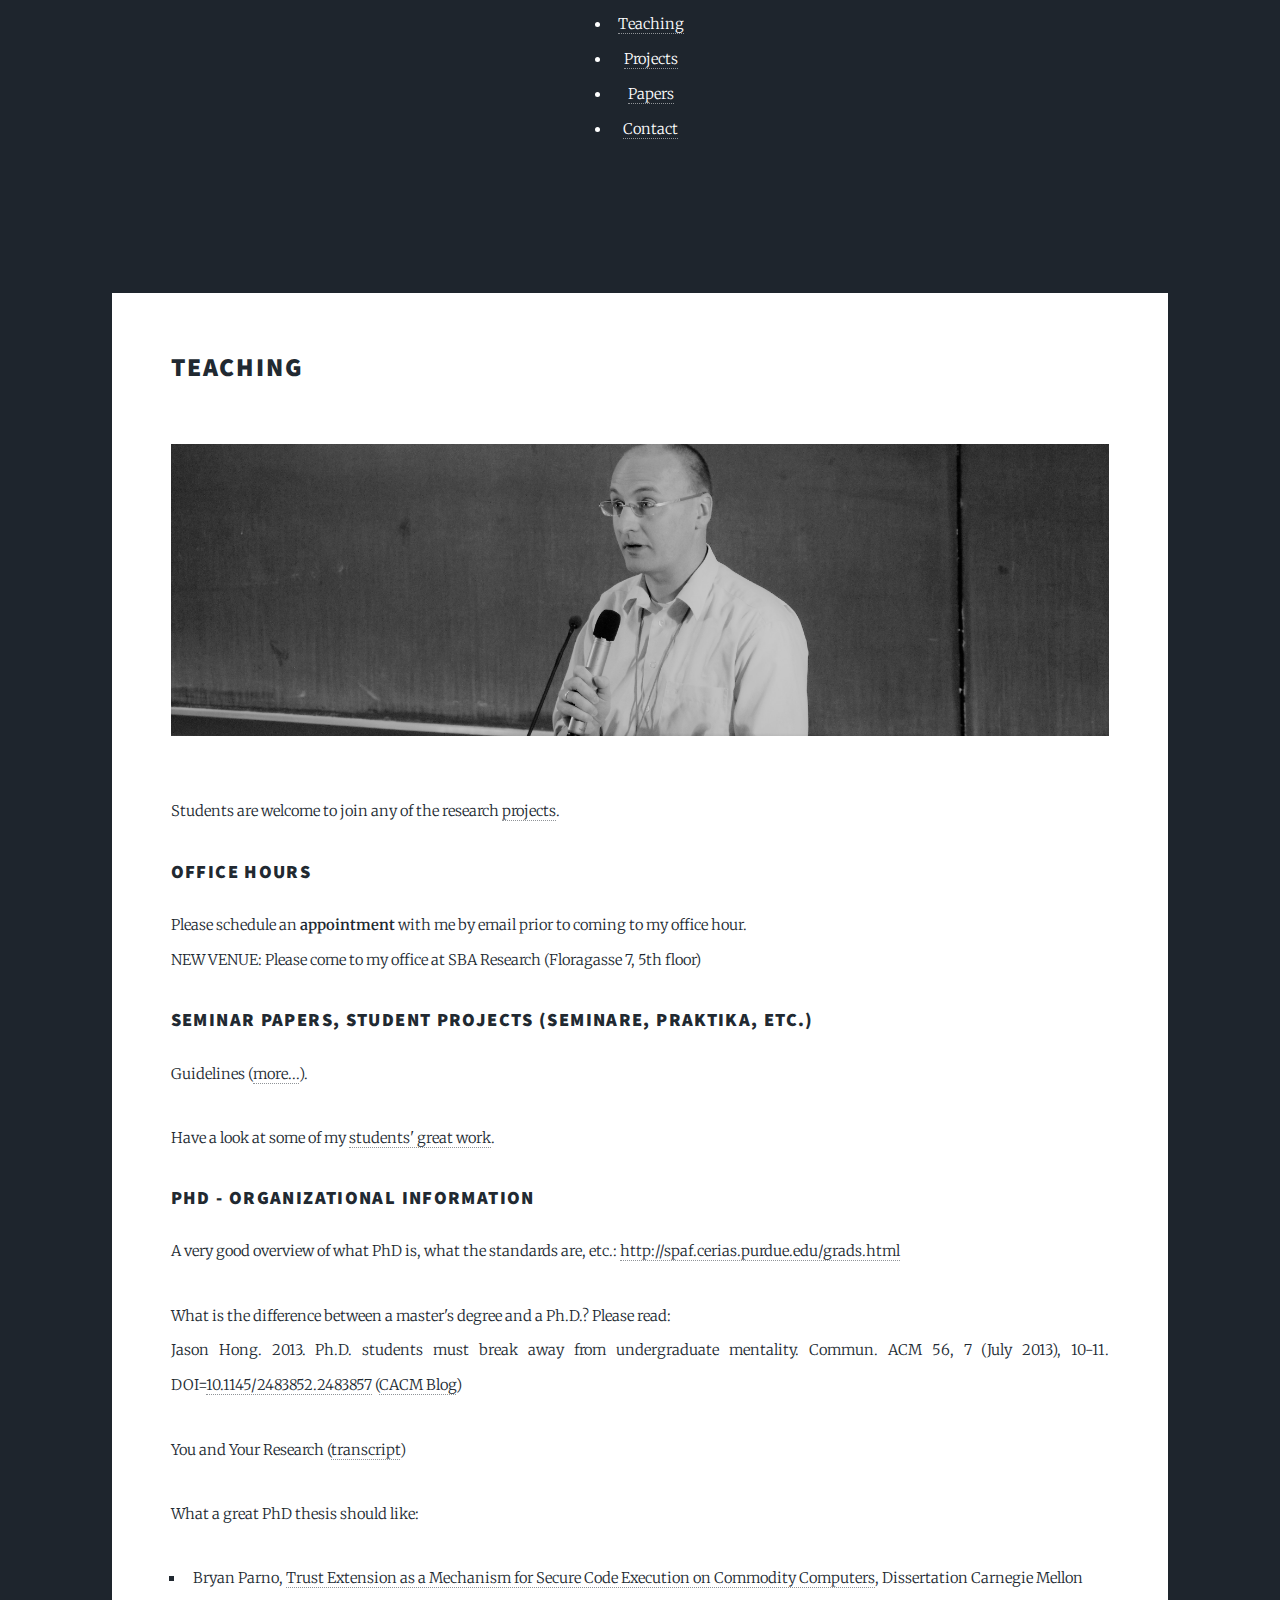
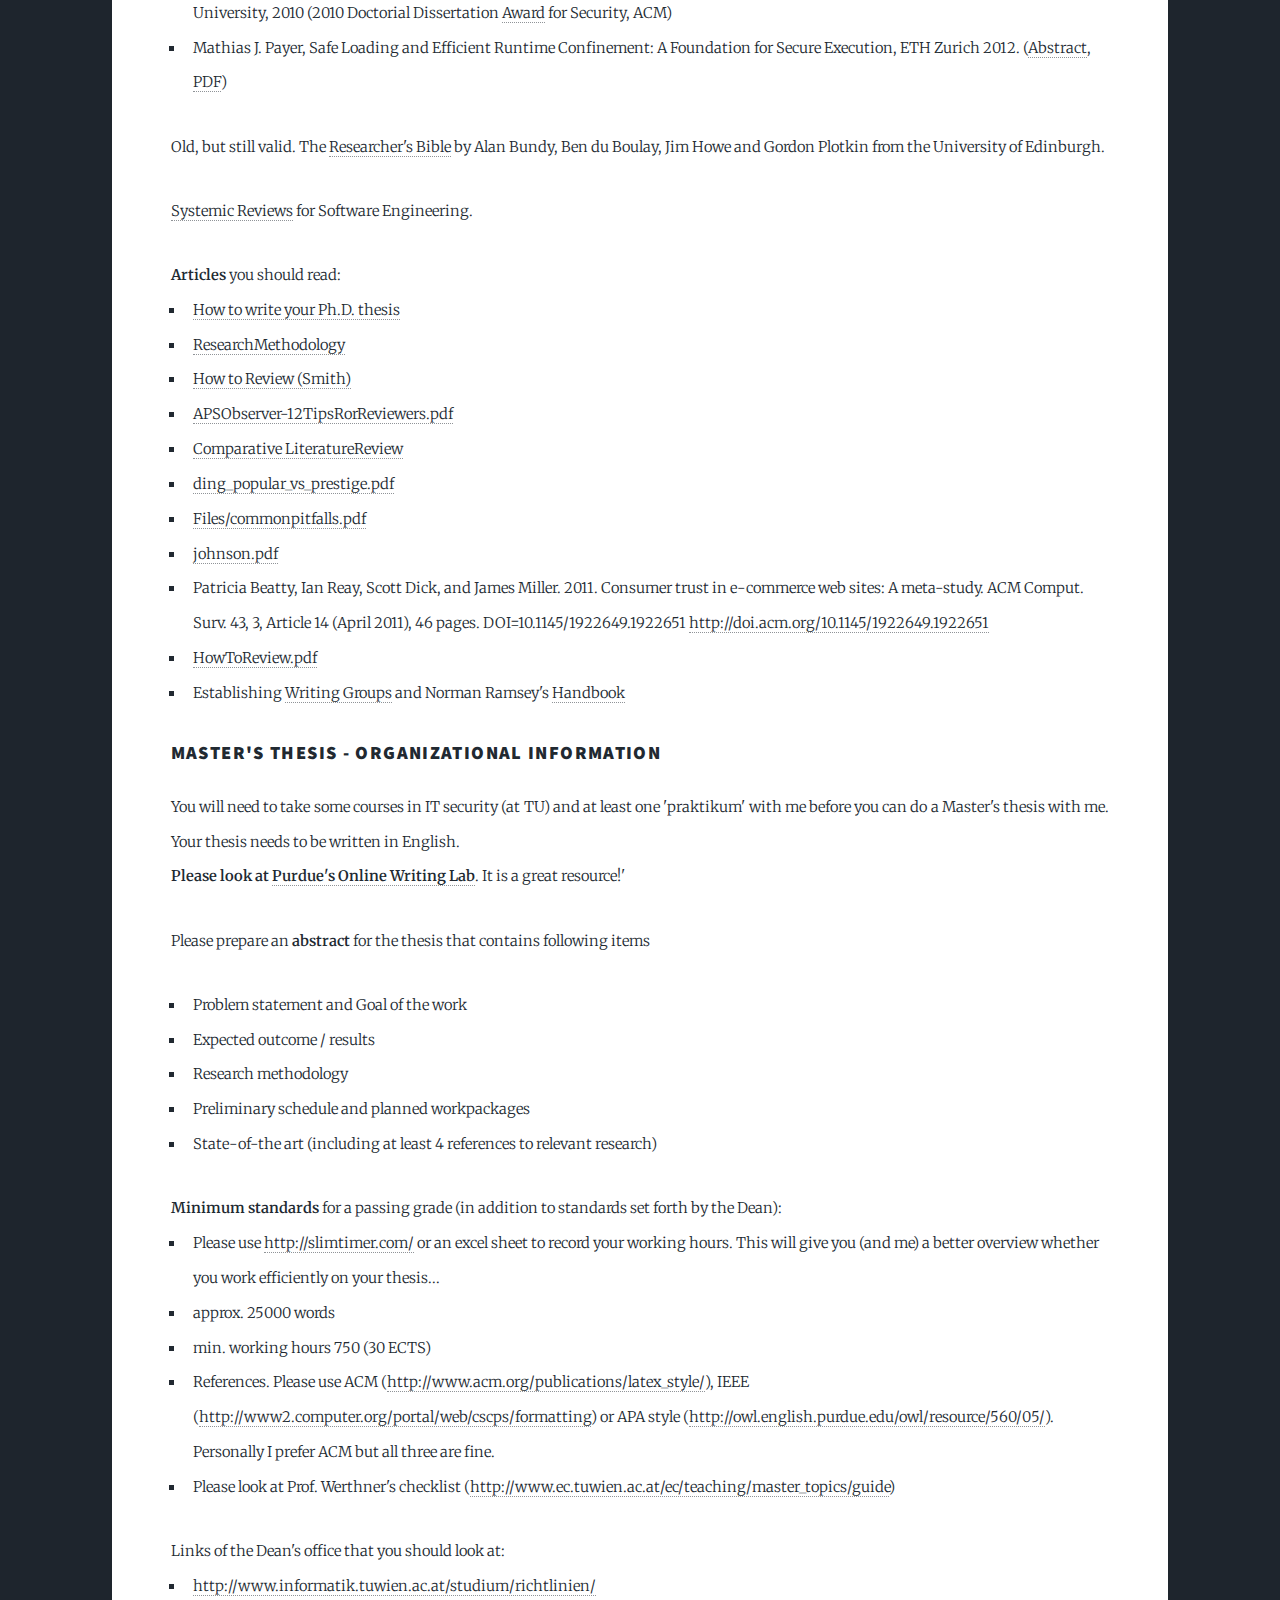
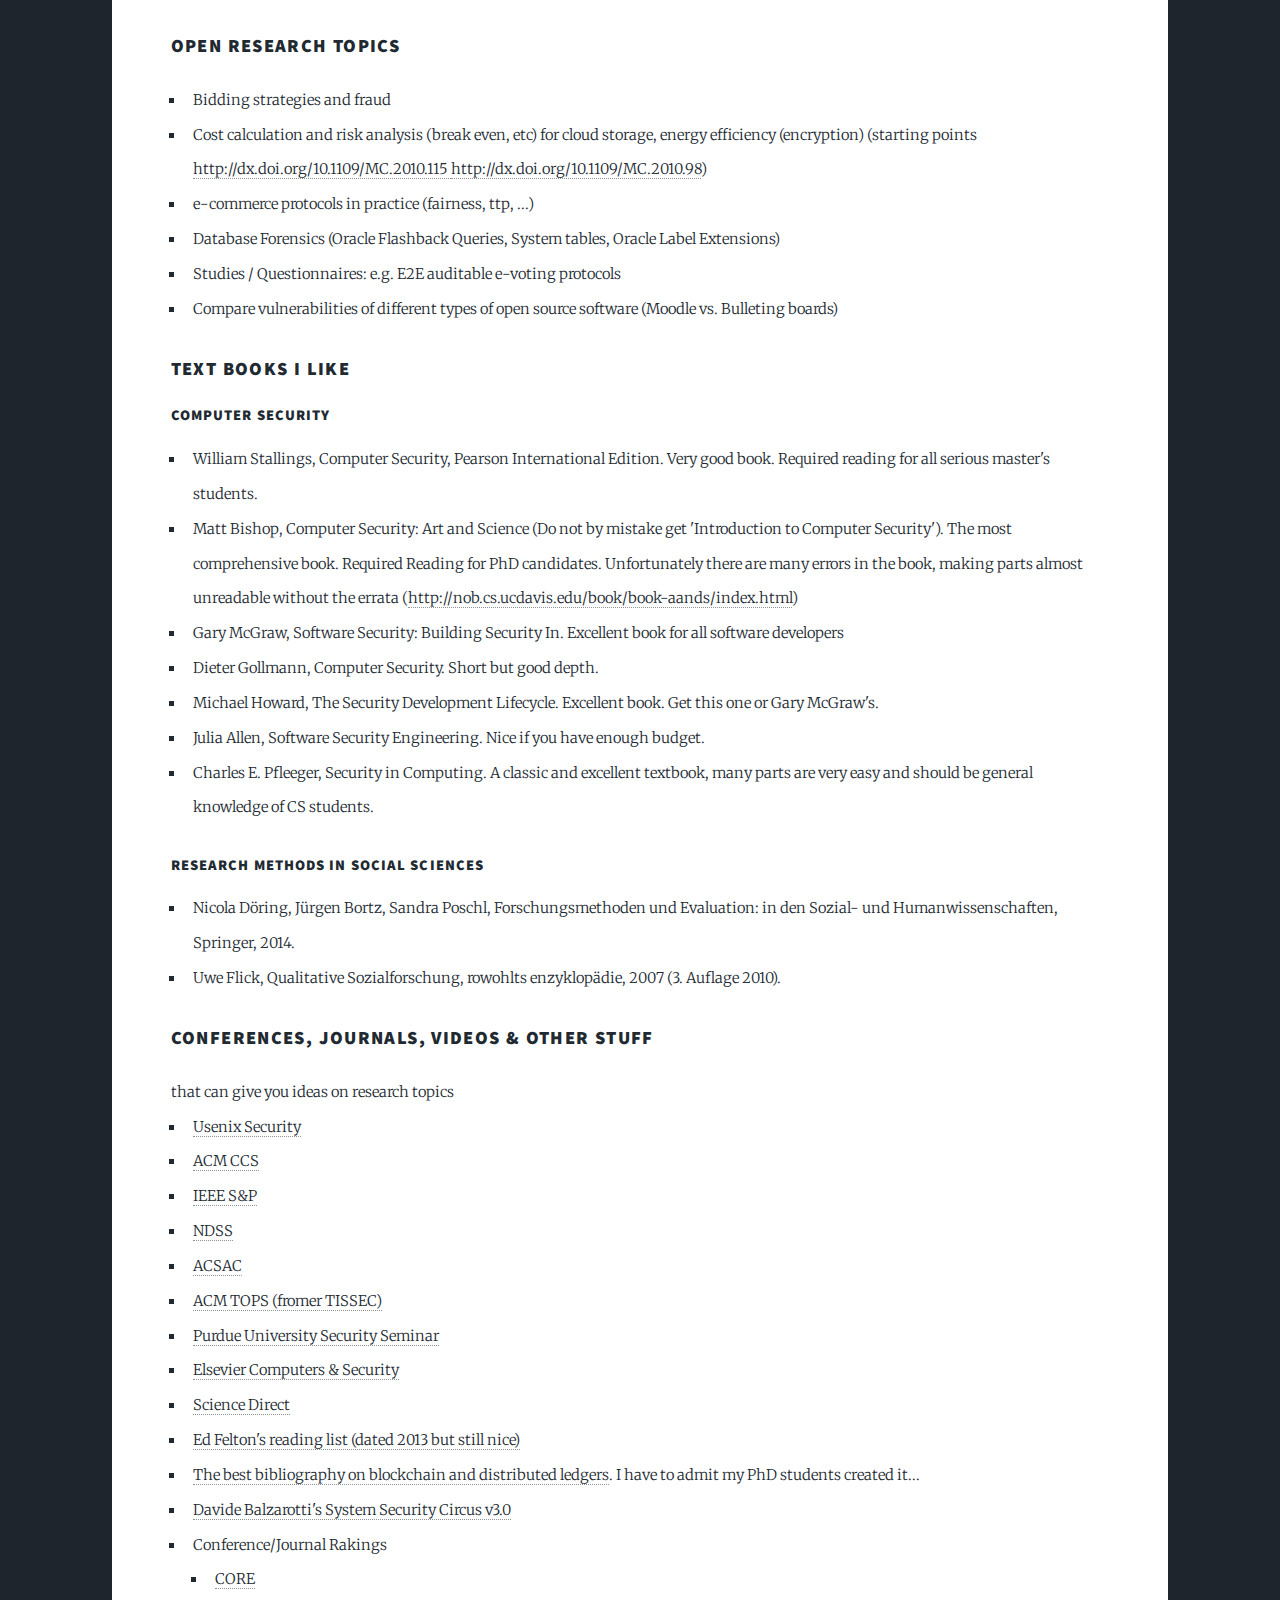
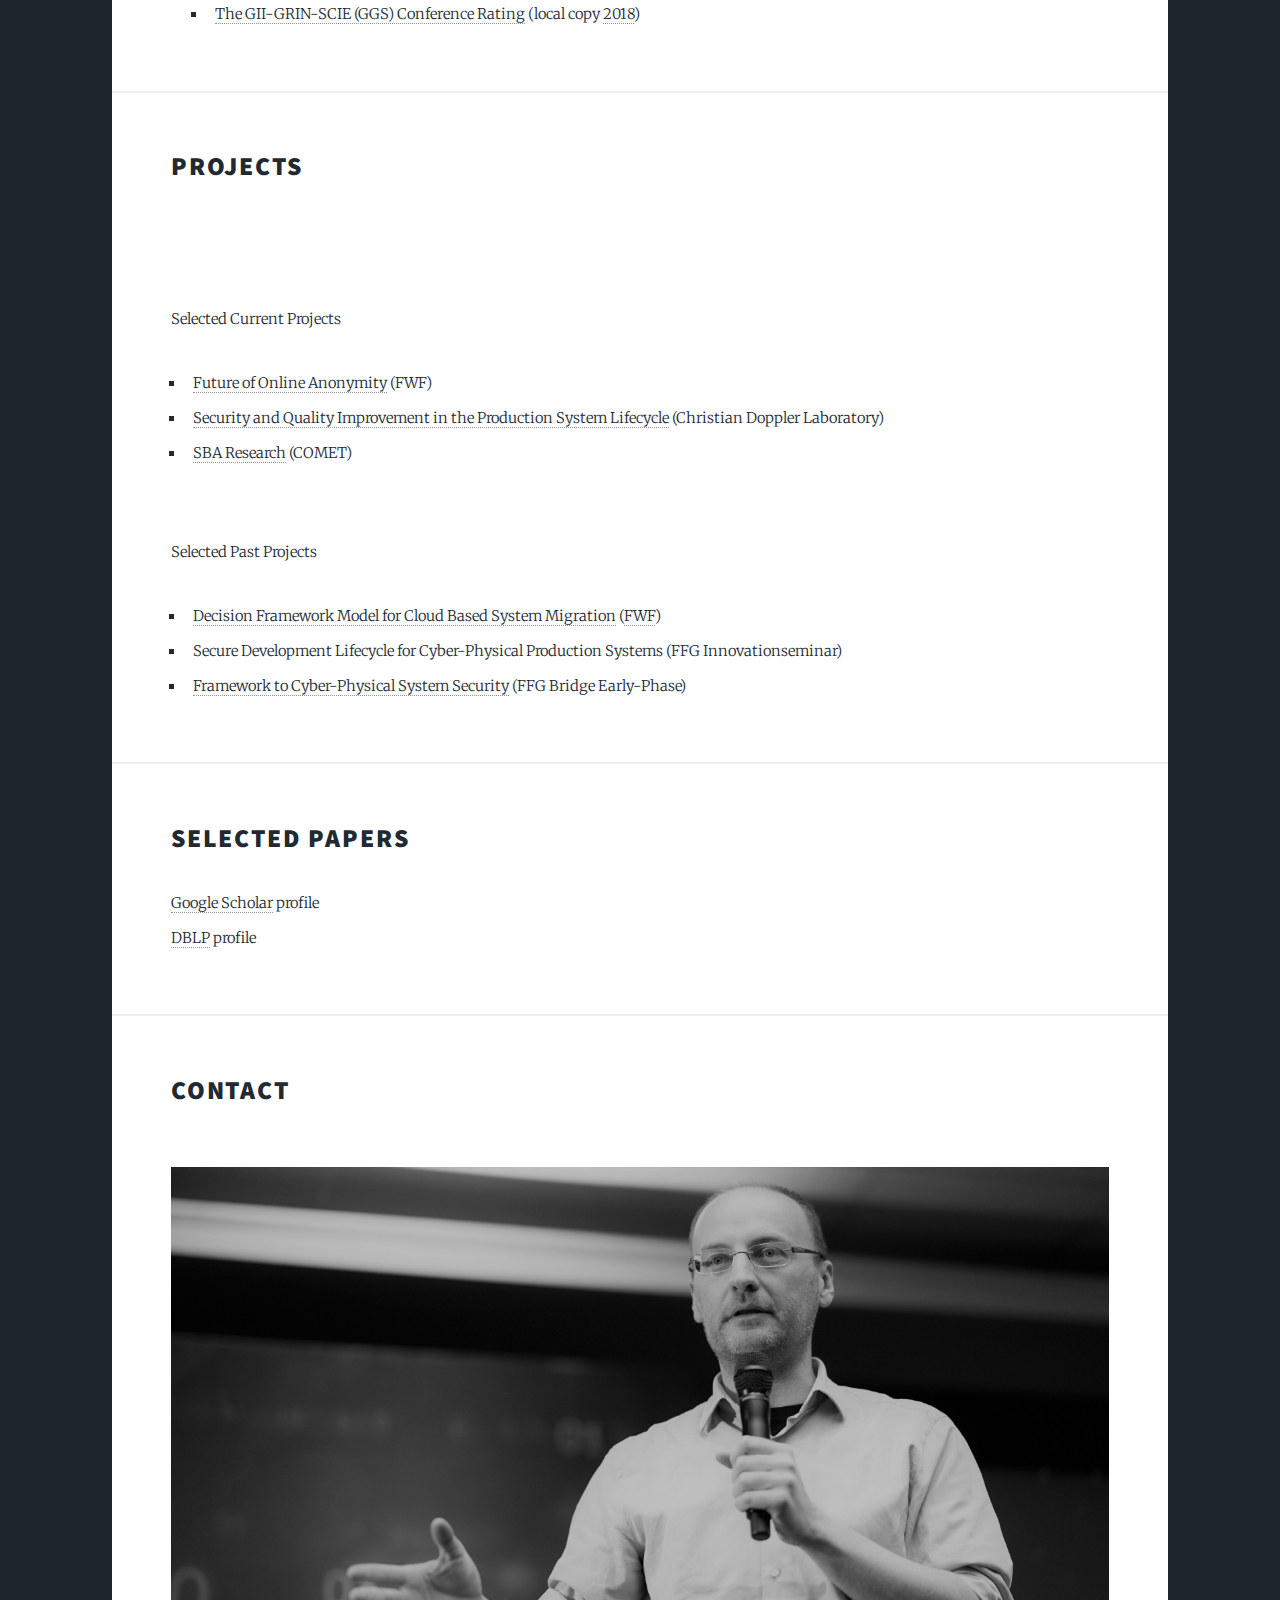
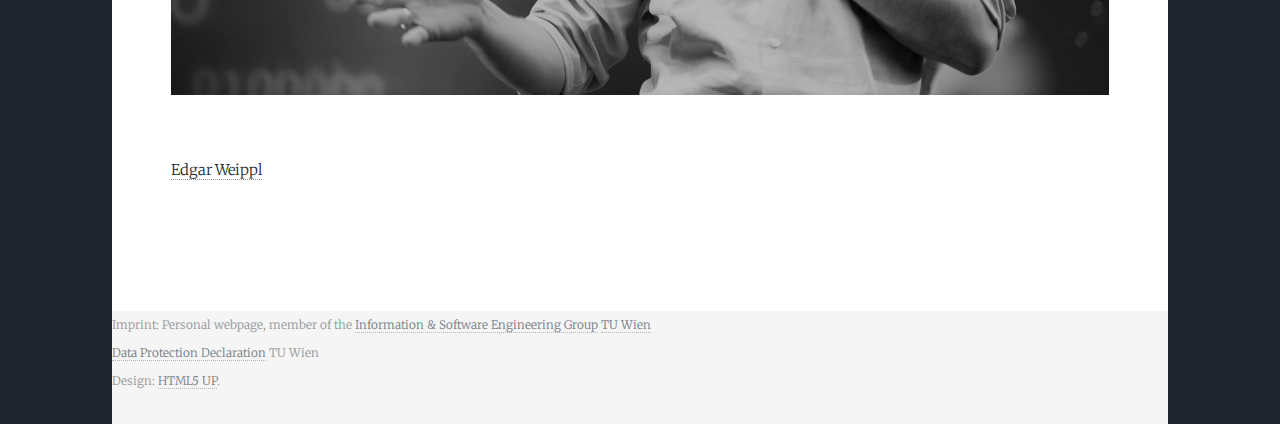
==== index.html @ 5f98e92c "updated webpage" ====
<!DOCTYPE HTML>
<!--
	Dimension by HTML5 UP
	html5up.net | @ajlkn
	Free for personal and commercial use under the CCA 3.0 license (html5up.net/license)
-->
<html>
	<head>
		<title>Edgar Weippl</title>
		<meta charset="utf-8" />
		<meta name="viewport" content="width=device-width, initial-scale=1, user-scalable=no" />
		<link rel="stylesheet" href="assets/css/main.css" />
		<link rel="stylesheet" href="localbibbase.css" />
		<noscript><link rel="stylesheet" href="assets/css/noscript.css" /></noscript>
	</head>
	<body class="is-preload">

		<!-- Wrapper -->
			<div id="wrapper">

				<!-- Header -->
					<header id="header">
						<div class="logo">
							<!-- <span class="icon fa-gem"></span> -->
							<img src="Files/edgar.gif" alt="Edgar Weippl"  id="responsive-image">
						</div>
						<div class="content">
							<div class="inner">
								<h1>Edgar Weippl / TU Wien / SBA Research</h1>
								<p><a href="https://www.sqi.at/">SQI</a>:
									The Christian Doppler Laboratory for Security and Quality
									Improvment in the Production System Lifecycle </p>
								<p><a href="http://www.sba-research.org/team/management/edgar-weippl/">SBA Research</a>
									and for recent talks and other activies see our <a href="http://www.sba-research.org/">news</a>.</p>
							</div>
						</div>
						<nav>
							<ul>
								<!--<li><a href="#news">News</a></li>-->
								<li><a href="#teaching">Teaching</a></li>
								<li><a href="#projects">Projects</a></li>
								<li><a href="#papers">Papers</a></li>
								<li><a href="#contact">Contact</a></li>
								<!--<li><a href="#elements">Elements</a></li>-->
							</ul>
						</nav>
					</header>

				<!-- Main -->
					<div id="main">
						<!-- News
							<article id="news">
								<h2 class="major">News</h2>
								<span class="image main"><img src="images/pic01.jpg" alt="" /></span>
								<p>Aenean ornare velit lacus, ac varius enim ullamcorper eu. Proin aliquam facilisis ante interdum congue. Integer mollis, nisl amet convallis, porttitor magna ullamcorper, amet egestas mauris. Ut magna finibus nisi nec lacinia. Nam maximus erat id euismod egestas. By the way, check out my <a href="#work">awesome work</a>.</p>
								<p>Lorem ipsum dolor sit amet, consectetur adipiscing elit. Duis dapibus rutrum facilisis. Class aptent taciti sociosqu ad litora torquent per conubia nostra, per inceptos himenaeos. Etiam tristique libero eu nibh porttitor fermentum. Nullam venenatis erat id vehicula viverra. Nunc ultrices eros ut ultricies condimentum. Mauris risus lacus, blandit sit amet venenatis non, bibendum vitae dolor. Nunc lorem mauris, fringilla in aliquam at, euismod in lectus. Pellentesque habitant morbi tristique senectus et netus et malesuada fames ac turpis egestas. In non lorem sit amet elit placerat maximus. Pellentesque aliquam maximus risus, vel sed vehicula.</p>
							</article>
						-->

						<!-- Work -->
							<article id="teaching">
								<h2 class="major">Teaching</h2>
								<!-- <span class="image main"><img src="images/pic02.jpg" alt="" /></span> -->
								<span class="image main"><img src="images/ed.jpg" alt="Edgar Weippl" /></span>
								<p>Students are welcome to join any of the research <a href="#projects">projects</a>.</p>
								<h3>Office Hours</h3>
								Please schedule an <b>appointment</b> with me by email prior to coming to my office hour.<br>
								NEW VENUE: Please come to my office at SBA Research (Floragasse 7, 5th floor)
								</p>
								<h3> Seminar papers, Student Projects (Seminare, Praktika, etc.)</h3>

								<p>Guidelines (<a href="Files/leitfaden.pdf">more...</a>).</p>

								<p>Have a look at some of my <a href="publications.html">students' great work</a>. </p>

								<h3>PhD - Organizational Information</h3>
								<p>A very good overview of what PhD is, what the standards are, etc.: <a href="http://spaf.cerias.purdue.edu/grads.html">http://spaf.cerias.purdue.edu/grads.html</a></p>

								<p> What is the difference between a master's degree and a Ph.D.? Please read: <br>
								Jason Hong. 2013. Ph.D. students must break away from undergraduate mentality. Commun. ACM 56, 7 (July 2013), 10-11. DOI=<a href="http://doi.acm.org/10.1145/2483852.2483857">10.1145/2483852.2483857</a> (<a href="http://cacm.acm.org/blogs/blog-cacm/157012-phds-from-the-facultys-perspective/fulltext">CACM Blog</a>)</p>

								<p>You and Your Research (<a href="http://www.cs.virginia.edu/~robins/YouAndYourResearch.html">transcript</a>)</p>

								<p>
								What a great PhD thesis should like:
								<ul style="list-style-type:square;">
									<li>Bryan Parno, <a href="http://research.microsoft.com/pubs/138307/final-thesis-parno.pdf">Trust Extension as a Mechanism for Secure Code Execution on Commodity Computers</a>, Dissertation Carnegie Mellon University, 2010
								(2010 Doctorial Dissertation <a href="http://www.acm.org/press-room/news-releases/2011/dd-award-2010">Award</a> for Security, ACM)	</li>
									<li>Mathias J. Payer, Safe Loading and Efficient Runtime Confinement: A Foundation for Secure Execution, ETH Zurich 2012. (<a href="http://www.lst.inf.ethz.ch/research/publications/DISS_ETH_20442.html">Abstract</a>, <a href="http://www.lst.inf.ethz.ch/research/publications/DISS_ETH_20442/DISS_ETH_20442.pdf">PDF</a>)</li>
								</ul>


								</p>

								<p>
								Old, but still valid. The <a href="Files/researchers_bible.pdf">Researcher's Bible</a> by Alan Bundy, Ben du Boulay, Jim Howe and Gordon Plotkin from the  University of Edinburgh.
								</p>

								<p>
								<a href="Files/systemicReviewsSoftwareEngineering.pdf">Systemic Reviews</a> for Software Engineering.
								</p>


								<b>Articles </b> you should read:
								<ul style="list-style-type:square;">
									<li><a href="https://www.sciencemag.org/careers/2018/04/how-write-your-phd-thesis">How to write your Ph.D. thesis
								</a></li>
								  <li><a href="Files/ResearchMethodology.pdf">ResearchMethodology</a></li>
								  <li><a href="Files/how_to_review_smith-advice.pdf">How to Review (Smith)</a></li>
								  <li><a href="Files/APSObserver-12TipsRorReviewers.pdf">APSObserver-12TipsRorReviewers.pdf</a></li>
								  <li><a href="Files/comparativeLiteratureReview.pdf">Comparative LiteratureReview</a></li>
								  <li><a href="Files/ding_popular_vs_prestige.pdf">ding_popular_vs_prestige.pdf</a></li>
								  <li><a href="Files/commonpitfalls.pdf">Files/commonpitfalls.pdf</a></li>
								  <li><a href="Files/johnson.pdf">johnson.pdf</a></li>
								  <li>	Patricia Beatty, Ian Reay, Scott Dick, and James Miller. 2011. Consumer trust in e-commerce web sites: A meta-study. ACM Comput. Surv. 43, 3, Article 14 (April 2011), 46 pages. DOI=10.1145/1922649.1922651 <a href="http://doi.acm.org/10.1145/1922649.1922651">http://doi.acm.org/10.1145/1922649.1922651</a></li>
								  <li><a href="Files/HowToReview.pdf">HowToReview.pdf</a></li>
								  <li> Establishing <a href="Files/writingGroups.pdf">Writing Groups</a> and Norman Ramsey's <a href="http://www.cs.tufts.edu/~nr/pubs/learn.pdf">Handbook</a></li>
								</ul>

								<h3>Master's Thesis - Organizational Information</h3>

								<p>You will need to take some courses in IT security (at TU) and at least one 'praktikum' with me before you can do a Master's thesis with me.
								Your thesis needs to be written in English. <br>
								<b>Please look at <a href="http://owl.english.purdue.edu/owl/">Purdue's Online Writing Lab</a></b>. It is a great resource!'</p>


								<p>Please prepare an <b> abstract </b> for the thesis that contains following items
								<ul style="list-style-type:square;">
									<li> Problem statement and Goal of the work</li>
									<li> Expected outcome / results </li>
									<li> Research methodology </li>
									<li> Preliminary schedule and planned workpackages </li>
									<li> State-of-the art (including at least 4 references to relevant research) </li>
								</ul>
								</p>

								 <b>Minimum standards  </b> for a passing grade (in addition to standards set forth by the Dean):
								<ul style="list-style-type:square;">
									<li> Please use <a href="http://slimtimer.com/">http://slimtimer.com/</a> or an excel sheet to record your working hours. This will give you (and me) a better overview whether you work efficiently on your thesis...</li>
									<li> approx. 25000 words</li>
									<li> min. working hours 750 (30 ECTS)</li>
									<li> References. Please use ACM (<a href="http://www.acm.org/publications/latex_style/">http://www.acm.org/publications/latex_style/</a>),
									IEEE (<a href="http://www2.computer.org/portal/web/cscps/formatting">http://www2.computer.org/portal/web/cscps/formatting</a>) or
									APA style (<a href="http://owl.english.purdue.edu/owl/resource/560/05/">http://owl.english.purdue.edu/owl/resource/560/05/</a>). Personally I prefer ACM but all three are fine.</li>
									<li>Please look at Prof. Werthner's checklist (<a href="http://www.ec.tuwien.ac.at/ec/teaching/master_topics/guide">http://www.ec.tuwien.ac.at/ec/teaching/master_topics/guide</a>)</li>
								</ul>


								Links of the Dean's office that you should look at:
								<ul style="list-style-type:square;">
									<li> <a href="http://www.informatik.tuwien.ac.at/studium/richtlinien/">http://www.informatik.tuwien.ac.at/studium/richtlinien/ </a> </li>

								</ul>

								 <a name="research"><h3>Open Research Topics</h3></a>

								<ul style="list-style-type:square;">
									<li> Bidding strategies and fraud</li>
									<li> Cost calculation and risk analysis (break even, etc) for cloud storage, energy efficiency (encryption) (starting points <a href="http://dx.doi.org/10.1109/MC.2010.115"> http://dx.doi.org/10.1109/MC.2010.115 </a> <a href="http://dx.doi.org/10.1109/MC.2010.98">http://dx.doi.org/10.1109/MC.2010.98</a>)
								 </li>
									<li> e-commerce protocols in practice (fairness, ttp, ...)</li>
									<li> Database Forensics (Oracle Flashback Queries, System tables, Oracle Label Extensions) </li>
									<li> Studies / Questionnaires: e.g. E2E auditable e-voting protocols</li>
									<li> Compare vulnerabilities of different types of open source software (Moodle vs. Bulleting boards)</li> <!--  Research Question: Are sysems written for technical experts more secure than those created by 'teachers' -->

								</ul>


								<h3>Text books I like</h3>


								<h4>Computer Security</h4>
								<ul style="list-style-type:square;">
									<li> William Stallings, Computer Security, Pearson International Edition. Very good book. Required reading for all serious master's students.</li>
									<li> Matt Bishop, Computer Security: Art and Science (Do not by mistake get 'Introduction to Computer Security'). The most comprehensive book. Required Reading for PhD candidates. Unfortunately there are many errors in the book, making parts almost unreadable without the errata (<a href="http://nob.cs.ucdavis.edu/book/book-aands/index.html">http://nob.cs.ucdavis.edu/book/book-aands/index.html</a>) </li>
									<li> Gary McGraw, Software Security: Building Security In. Excellent book for all software developers </li>
									<li> Dieter Gollmann, Computer Security. Short but good depth. </li>
									<li> Michael Howard, The Security Development Lifecycle. Excellent book. Get this one or Gary McGraw's.</li>
									<li> Julia Allen, Software Security Engineering. Nice if you have enough budget.</li>
									<li> Charles E. Pfleeger, Security in Computing. A classic and excellent textbook, many parts are very easy and should be general knowledge of CS students. </li>
								</ul>

								<h4>Research Methods in Social Sciences</h4>
								<ul style="list-style-type:square;">
									<li> Nicola D&ouml;ring, J&uuml;rgen Bortz, Sandra Poschl, Forschungsmethoden und Evaluation: in den Sozial- und Humanwissenschaften, Springer, 2014.</li>
									<li>Uwe Flick, Qualitative Sozialforschung, rowohlts enzyklop&auml;die, 2007 (3. Auflage 2010).</li>
								</ul>


								<h3>Conferences, Journals, Videos & other stuff</h3>
								that can give you ideas on research topics
								<ul style="list-style-type:square;">
									<li> <a href="https://www.usenix.org/conferences/byname/108">Usenix Security</a> </li>
									<li> <a href="http://www.sigsac.org/ccs.html">ACM CCS</a> </li>
									<li> <a href="http://www.ieee-security.org/">IEEE S&P</a> </li>
									<li> <a href="http://www.internetsociety.org/internet-events">NDSS</a> </li>
									<li> <a href="http://www.acsac.org/">ACSAC</a> </li>
									<li> <a href="http://tops.acm.org/">ACM TOPS (fromer TISSEC)</a> </li>
									<li> <a href="http://www.cerias.purdue.edu/news_and_events/events/security_seminar/"> Purdue University Security Seminar</a> </li>
									<li><a href="http://ees.elsevier.com/cose/">Elsevier Computers & Security</a>
									<li><a href="http://www.sciencedirect.com/science/journal/01674048">Science Direct</a>
								  <li><a href="http://www.cs.princeton.edu/courses/archive/fall13/cos597G/">Ed Felton's reading list (dated 2013 but still nice)</a>
									<li><a href="https://allquantor.at/blockchainbib/">The best bibliography on blockchain and distributed ledgers</a>. I have to admit  my PhD students created it...
									<li><a href="http://s3.eurecom.fr/~balzarot/notes/top4/">Davide Balzarotti's System Security Circus v3.0</a>
									<li>Conference/Journal Rakings
										<ul style="list-style-type:square;">
											<li><a href="http://www.core.edu.au/conference-portal	">CORE</a></li>
											<li><a href="http://valutazione.unibas.it/gii-grin-scie-rating/conferenceRating.jsf">The GII-GRIN-SCIE (GGS) Conference Rating</a> (local copy <a href="Files/GII-GRIN-SCIE-Conference-Rating-30-mag-2018-11.54.45-Output.xlsx">2018</a>)</li>
										</ul>	</li>


								</ul>

							</article>

						<!-- Teaching -->
							<article id="projects">
								<h2 class="major"> Projects</h2>
								<span class="image main"><img src="images/teambw.jpg" alt="" /></span>
								<p>Selected Current Projects</p>
								<ul style="list-style-type:square;">
 										<li><a href="https://www.sba-research.org/research/projects/fuona/">Future of Online Anonymity</a> (FWF)</li>
 										<li><a href="https://www.sqi.at">Security and Quality Improvement in the Production System Lifecycle</a> (Christian Doppler Laboratory)</li>
										<li><a href="https://www.sba-research.org">SBA Research</a> (COMET)</li>
								</ul>

								<br><p>Selected Past Projects</p>
								<ul style="list-style-type:square;">
 										<li><a href="https://www.sba-research.org/research/projects/dcloud/">Decision Framework Model for Cloud Based System Migration</a> (<a href="https://pf.fwf.ac.at/en/research-in-practice/project-finder?search%5Bwhat%5D=dcloud&search%5Bpromotion_category_id%5D%5B%5D=&search%5Bcall%5D=&search%5Bproject_number%5D=&search%5Bdecision_board_ids%5D=&search%5Bproject_title%5D=&search%5Blead_firstname%5D=&search%5Blead_lastname%5D=&search%5Bresearch_place_kind%5D%5B%5D=&search%5Binstitute_name%5D=&search%5Bstart_date%5D=&search%5Bend_date%5D=&search%5Bgrant_years%5D%5B%5D=&search%5Bstatus_id%5D=&search%5Bscience_discipline_id%5D=&search%5Bper_page%5D=10">FWF</a>)</li>
 										<li>Secure Development Lifecycle for Cyber-Physical Production Systems (FFG Innovationseminar)</li>
										<li><a href="https://www.sba-research.org/research/projects/cyphysec/">Framework to Cyber-Physical System Security</a> (FFG Bridge Early-Phase)</li>
								</ul>

							</article>

						<!-- Papers -->
							<article id="papers">
								<h2 class="major">Selected Papers</h2>
								<!-- <span class="image main"><img src="images/27870053109_d51cca6823_o2.jpg" alt="" /></span>
                <p>Photo <a href="https://creativecommons.org/licenses/by/2.0/">CC BY 2.0</a>, Herbert <a href="http://www.liakada.net/content/doku.php/contact">Frank</a>, <a href="https://www.flickr.com/photos/liakadaweb/">Flickr</a>
								-->
									<script src="https://bibbase.org/show?bib=https%3A%2F%2Fweippl.github.io%2Fcv_topPublications.bib&jsonp=1&theme=simple&nocache=1"></script> </p>
								<p>
									<a href="https://scholar.google.com/citations?user=YU1wAV0AAAAJ&hl=de&oi=ao">Google Scholar</a> profile <br>
									<a href="https://dblp.uni-trier.de/pers/hd/w/Weippl:Edgar_R=">DBLP</a> profile <br>
								</p>

								<!-- <p> All Papers<p>
								<p> <script src="https://bibbase.org/dblp/Weippl:Edgar_R=?jsonp=1"></script> </p> -->
							</article>

						<!-- Contact -->
							<article id="contact">
								<h2 class="major">Contact</h2>
								<span class="image main"><img src="images/44455781760_da2f6d78b1_o2.jpg" alt="Edgar Weippl" /></span>
								<p><a href="https://www.sba-research.org/team/management/edgar-weippl/">Edgar Weippl</a></p>
								<ul class="icons">
									<li><a href="https://keybase.io/weippl" class="icon brands fa-keybase"><span class="label">Keybase</span></a></li>
									<li><a href="https://twitter.com/weippl" class="icon brands fa-twitter"><span class="label">Twitter</span></a></li>
									<li><a href="https://www.facebook.com/edgar.weippl" class="icon brands fa-facebook-f"><span class="label">Facebook</span></a></li>
									<!-- <li><a href="#" class="icon brands fa-instagram"><span class="label">Instagram</span></a></li> -->
									<li><a href="https://github.com/weippl" class="icon brands fa-github"><span class="label">GitHub</span></a></li>
								</ul>
							</article>

						<!-- Elements -->
							</article>

					</div>

				<!-- Footer -->
					<footer id="footer">
						<p class="copyright">Imprint: Personal webpage, member of the
							<a href="https://www.ifs.tuwien.ac.at/">Information & Software Engineering Group</a>
							<a href="https://www.tuwien.at/tu-wien/kontakt/impressum/impressum/">TU Wien</a>
							<br>
							<a href="https://www.tuwien.at/fileadmin/Assets/dienstleister/Datenschutz_und_Dokumentenmanagement/Datenschutz/Data_Protection_Declaration_Websites.pdf">
								Data Protection Declaration</a>
								TU Wien
							<br>
							Design: <a href="https://html5up.net">HTML5 UP</a>.</p>
					</footer>

			</div>

		<!-- BG -->
			<div id="bg"></div>

		<!-- Scripts -->
			<script src="assets/js/jquery.min.js"></script>
			<script src="assets/js/browser.min.js"></script>
			<script src="assets/js/breakpoints.min.js"></script>
			<script src="assets/js/util.js"></script>
			<script src="assets/js/main.js"></script>

	</body>
</html>
---- assets/css/main.css ----
@import url(fontawesome-all.min.css);
@import url("https://fonts.googleapis.com/css?family=Merriweather:300,700,300italic,700italic|Source+Sans+Pro:900");

/*
	Massively by HTML5 UP
	html5up.net | @ajlkn
	Free for personal and commercial use under the CCA 3.0 license (html5up.net/license)
*/

html, body, div, span, applet, object,
iframe, h1, h2, h3, h4, h5, h6, p, blockquote,
pre, a, abbr, acronym, address, big, cite,
code, del, dfn, em, img, ins, kbd, q, s, samp,
small, strike, strong, sub, sup, tt, var, b,
u, i, center, dl, dt, dd, ol, ul, li, fieldset,
form, label, legend, table, caption, tbody,
tfoot, thead, tr, th, td, article, aside,
canvas, details, embed, figure, figcaption,
footer, header, hgroup, menu, nav, output, ruby,
section, summary, time, mark, audio, video {
	margin: 0;
	padding: 0;
	border: 0;
	font-size: 100%;
	font: inherit;
	vertical-align: baseline;}

article, aside, details, figcaption, figure,
footer, header, hgroup, menu, nav, section {
	display: block;}

body {
	line-height: 1;
}

ol, ul {
	list-style: none;
}

blockquote, q {
	quotes: none;
}

	blockquote:before, blockquote:after, q:before, q:after {
		content: '';
		content: none;
	}

table {
	border-collapse: collapse;
	border-spacing: 0;
}

body {
	-webkit-text-size-adjust: none;
}

mark {
	background-color: transparent;
	color: inherit;
}

input::-moz-focus-inner {
	border: 0;
	padding: 0;
}

input, select, textarea {
	-moz-appearance: none;
	-webkit-appearance: none;
	-ms-appearance: none;
	appearance: none;
}

/* Basic */

	@-ms-viewport {
		width: device-width;
	}

	body {
		-ms-overflow-style: scrollbar;
	}

	@media screen and (max-width: 480px) {

		html, body {
			min-width: 320px;
		}

	}

	html {
		box-sizing: border-box;
	}

	*, *:before, *:after {
		box-sizing: inherit;
	}

	body {
		background-color: #1e252d;
	}

		body.is-preload *, body.is-preload *:before, body.is-preload *:after {
			-moz-animation: none !important;
			-webkit-animation: none !important;
			-ms-animation: none !important;
			animation: none !important;
			-moz-transition: none !important;
			-webkit-transition: none !important;
			-ms-transition: none !important;
			transition: none !important;
		}

/* Type */

	html {
		font-size: 16pt;
	}

		@media screen and (max-width: 1680px) {

			html {
				font-size: 12pt;
			}

		}

		@media screen and (max-width: 1280px) {

			html {
				font-size: 11pt;
			}

		}

		@media screen and (max-width: 360px) {

			html {
				font-size: 10pt;
			}

		}

	body {
		color: #212931;
	}

	body, input, select, textarea {
		font-family: "Merriweather", Georgia, serif;
		font-weight: 300;
		font-size: 1rem;
		line-height: 2.375;
	}

	a {
		-moz-transition: color 0.2s ease-in-out, background-color 0.2s ease-in-out, border-color 0.2s ease-in-out, box-shadow 0.2s ease-in-out;
		-webkit-transition: color 0.2s ease-in-out, background-color 0.2s ease-in-out, border-color 0.2s ease-in-out, box-shadow 0.2s ease-in-out;
		-ms-transition: color 0.2s ease-in-out, background-color 0.2s ease-in-out, border-color 0.2s ease-in-out, box-shadow 0.2s ease-in-out;
		transition: color 0.2s ease-in-out, background-color 0.2s ease-in-out, border-color 0.2s ease-in-out, box-shadow 0.2s ease-in-out;
		border-bottom: dotted 1px;
		text-decoration: none;
	}

		a:hover {
			border-bottom-color: transparent;
		}

	strong, b {
		font-weight: 600;
	}

	em, i {
		font-style: italic;
	}

	p {
		text-align: justify;
		margin: 0 0 2rem 0;
	}

	h1, h2, h3, h4, h5, h6 {
		font-family: "Source Sans Pro", Helvetica, sans-serif;
		font-weight: 900;
		line-height: 1.5;
		letter-spacing: 0.075em;
		text-transform: uppercase;
		margin: 0 0 1rem 0;
	}

		h1 a, h2 a, h3 a, h4 a, h5 a, h6 a {
			border-bottom: 0;
			color: inherit;
			text-decoration: none;
		}

	h1 {
		font-size: 4rem;
		line-height: 1.1;
		margin: 0 0 2rem 0;
	}

	h2 {
		font-size: 1.75rem;
		line-height: 1.3;
		margin: 0 0 1.5rem 0;
	}

	h3 {
		font-size: 1.25rem;
		margin: 0 0 1.5rem 0;
	}

	h4 {
		font-size: 1rem;
	}

	h5 {
		font-size: 0.9rem;
	}

	h6 {
		font-size: 0.8rem;
	}

	sub {
		font-size: 0.8rem;
		position: relative;
		top: 0.5rem;
	}

	sup {
		font-size: 0.8rem;
		position: relative;
		top: -0.5rem;
	}

	blockquote {
		border-left: solid 4px;
		font-style: italic;
		margin: 0 0 2rem 0;
		padding: 0.5rem 0 0.5rem 2rem;
	}

	code {
		border: solid 2px;
		font-family: "Courier New", monospace;
		font-size: 0.9rem;
		margin: 0 0.25rem;
		padding: 0.25rem 0.65rem;
	}

	pre {
		-webkit-overflow-scrolling: touch;
		font-family: "Courier New", monospace;
		font-size: 0.9rem;
		margin: 0 0 2rem 0;
	}

		pre code {
			display: block;
			line-height: 1.75;
			padding: 1rem 1.5rem;
			overflow-x: auto;
		}

	hr {
		border: 0;
		border-bottom: solid 2px;
		margin: 3rem 0;
	}

		hr.major {
			margin: 5rem 0;
		}

	.align-left {
		text-align: left;
	}

	.align-center {
		text-align: center;
	}

	.align-right {
		text-align: right;
	}

	input, select, textarea {
		color: #212931;
	}

	a {
		color: #212931;
		border-bottom-color: rgba(33, 41, 49, 0.5);
	}

		a:hover {
			border-bottom-color: transparent;
			color: #18bfef !important;
		}

	strong, b {
		color: #212931;
	}

	h1, h2, h3, h4, h5, h6 {
		color: #212931;
	}

	blockquote {
		border-left-color: #eeeeee;
	}

	code {
		background: rgba(220, 220, 220, 0.25);
		border-color: #eeeeee;
	}

	hr {
		border-bottom-color: #eeeeee;
	}

/* Row */

	.row {
		display: flex;
		flex-wrap: wrap;
		box-sizing: border-box;
		align-items: stretch;
	}

		.row > * {
			box-sizing: border-box;
		}

		.row.gtr-uniform > * > :last-child {
			margin-bottom: 0;
		}

		.row.aln-left {
			justify-content: flex-start;
		}

		.row.aln-center {
			justify-content: center;
		}

		.row.aln-right {
			justify-content: flex-end;
		}

		.row.aln-top {
			align-items: flex-start;
		}

		.row.aln-middle {
			align-items: center;
		}

		.row.aln-bottom {
			align-items: flex-end;
		}

		.row > .imp {
			order: -1;
		}

		.row > .col-1 {
			width: 8.33333%;
		}

		.row > .off-1 {
			margin-left: 8.33333%;
		}

		.row > .col-2 {
			width: 16.66667%;
		}

		.row > .off-2 {
			margin-left: 16.66667%;
		}

		.row > .col-3 {
			width: 25%;
		}

		.row > .off-3 {
			margin-left: 25%;
		}

		.row > .col-4 {
			width: 33.33333%;
		}

		.row > .off-4 {
			margin-left: 33.33333%;
		}

		.row > .col-5 {
			width: 41.66667%;
		}

		.row > .off-5 {
			margin-left: 41.66667%;
		}

		.row > .col-6 {
			width: 50%;
		}

		.row > .off-6 {
			margin-left: 50%;
		}

		.row > .col-7 {
			width: 58.33333%;
		}

		.row > .off-7 {
			margin-left: 58.33333%;
		}

		.row > .col-8 {
			width: 66.66667%;
		}

		.row > .off-8 {
			margin-left: 66.66667%;
		}

		.row > .col-9 {
			width: 75%;
		}

		.row > .off-9 {
			margin-left: 75%;
		}

		.row > .col-10 {
			width: 83.33333%;
		}

		.row > .off-10 {
			margin-left: 83.33333%;
		}

		.row > .col-11 {
			width: 91.66667%;
		}

		.row > .off-11 {
			margin-left: 91.66667%;
		}

		.row > .col-12 {
			width: 100%;
		}

		.row > .off-12 {
			margin-left: 100%;
		}

		.row.gtr-0 {
			margin-top: 0;
			margin-left: 0rem;
		}

			.row.gtr-0 > * {
				padding: 0 0 0 0rem;
			}

			.row.gtr-0.gtr-uniform {
				margin-top: 0rem;
			}

				.row.gtr-0.gtr-uniform > * {
					padding-top: 0rem;
				}

		.row.gtr-25 {
			margin-top: 0;
			margin-left: -0.375rem;
		}

			.row.gtr-25 > * {
				padding: 0 0 0 0.375rem;
			}

			.row.gtr-25.gtr-uniform {
				margin-top: -0.375rem;
			}

				.row.gtr-25.gtr-uniform > * {
					padding-top: 0.375rem;
				}

		.row.gtr-50 {
			margin-top: 0;
			margin-left: -0.75rem;
		}

			.row.gtr-50 > * {
				padding: 0 0 0 0.75rem;
			}

			.row.gtr-50.gtr-uniform {
				margin-top: -0.75rem;
			}

				.row.gtr-50.gtr-uniform > * {
					padding-top: 0.75rem;
				}

		.row {
			margin-top: 0;
			margin-left: -1.5rem;
		}

			.row > * {
				padding: 0 0 0 1.5rem;
			}

			.row.gtr-uniform {
				margin-top: -1.5rem;
			}

				.row.gtr-uniform > * {
					padding-top: 1.5rem;
				}

		.row.gtr-150 {
			margin-top: 0;
			margin-left: -2.25rem;
		}

			.row.gtr-150 > * {
				padding: 0 0 0 2.25rem;
			}

			.row.gtr-150.gtr-uniform {
				margin-top: -2.25rem;
			}

				.row.gtr-150.gtr-uniform > * {
					padding-top: 2.25rem;
				}

		.row.gtr-200 {
			margin-top: 0;
			margin-left: -3rem;
		}

			.row.gtr-200 > * {
				padding: 0 0 0 3rem;
			}

			.row.gtr-200.gtr-uniform {
				margin-top: -3rem;
			}

				.row.gtr-200.gtr-uniform > * {
					padding-top: 3rem;
				}

		@media screen and (max-width: 1680px) {

			.row {
				display: flex;
				flex-wrap: wrap;
				box-sizing: border-box;
				align-items: stretch;
			}

				.row > * {
					box-sizing: border-box;
				}

				.row.gtr-uniform > * > :last-child {
					margin-bottom: 0;
				}

				.row.aln-left {
					justify-content: flex-start;
				}

				.row.aln-center {
					justify-content: center;
				}

				.row.aln-right {
					justify-content: flex-end;
				}

				.row.aln-top {
					align-items: flex-start;
				}

				.row.aln-middle {
					align-items: center;
				}

				.row.aln-bottom {
					align-items: flex-end;
				}

				.row > .imp-xlarge {
					order: -1;
				}

				.row > .col-1-xlarge {
					width: 8.33333%;
				}

				.row > .off-1-xlarge {
					margin-left: 8.33333%;
				}

				.row > .col-2-xlarge {
					width: 16.66667%;
				}

				.row > .off-2-xlarge {
					margin-left: 16.66667%;
				}

				.row > .col-3-xlarge {
					width: 25%;
				}

				.row > .off-3-xlarge {
					margin-left: 25%;
				}

				.row > .col-4-xlarge {
					width: 33.33333%;
				}

				.row > .off-4-xlarge {
					margin-left: 33.33333%;
				}

				.row > .col-5-xlarge {
					width: 41.66667%;
				}

				.row > .off-5-xlarge {
					margin-left: 41.66667%;
				}

				.row > .col-6-xlarge {
					width: 50%;
				}

				.row > .off-6-xlarge {
					margin-left: 50%;
				}

				.row > .col-7-xlarge {
					width: 58.33333%;
				}

				.row > .off-7-xlarge {
					margin-left: 58.33333%;
				}

				.row > .col-8-xlarge {
					width: 66.66667%;
				}

				.row > .off-8-xlarge {
					margin-left: 66.66667%;
				}

				.row > .col-9-xlarge {
					width: 75%;
				}

				.row > .off-9-xlarge {
					margin-left: 75%;
				}

				.row > .col-10-xlarge {
					width: 83.33333%;
				}

				.row > .off-10-xlarge {
					margin-left: 83.33333%;
				}

				.row > .col-11-xlarge {
					width: 91.66667%;
				}

				.row > .off-11-xlarge {
					margin-left: 91.66667%;
				}

				.row > .col-12-xlarge {
					width: 100%;
				}

				.row > .off-12-xlarge {
					margin-left: 100%;
				}

				.row.gtr-0 {
					margin-top: 0;
					margin-left: 0rem;
				}

					.row.gtr-0 > * {
						padding: 0 0 0 0rem;
					}

					.row.gtr-0.gtr-uniform {
						margin-top: 0rem;
					}

						.row.gtr-0.gtr-uniform > * {
							padding-top: 0rem;
						}

				.row.gtr-25 {
					margin-top: 0;
					margin-left: -0.375rem;
				}

					.row.gtr-25 > * {
						padding: 0 0 0 0.375rem;
					}

					.row.gtr-25.gtr-uniform {
						margin-top: -0.375rem;
					}

						.row.gtr-25.gtr-uniform > * {
							padding-top: 0.375rem;
						}

				.row.gtr-50 {
					margin-top: 0;
					margin-left: -0.75rem;
				}

					.row.gtr-50 > * {
						padding: 0 0 0 0.75rem;
					}

					.row.gtr-50.gtr-uniform {
						margin-top: -0.75rem;
					}

						.row.gtr-50.gtr-uniform > * {
							padding-top: 0.75rem;
						}

				.row {
					margin-top: 0;
					margin-left: -1.5rem;
				}

					.row > * {
						padding: 0 0 0 1.5rem;
					}

					.row.gtr-uniform {
						margin-top: -1.5rem;
					}

						.row.gtr-uniform > * {
							padding-top: 1.5rem;
						}

				.row.gtr-150 {
					margin-top: 0;
					margin-left: -2.25rem;
				}

					.row.gtr-150 > * {
						padding: 0 0 0 2.25rem;
					}

					.row.gtr-150.gtr-uniform {
						margin-top: -2.25rem;
					}

						.row.gtr-150.gtr-uniform > * {
							padding-top: 2.25rem;
						}

				.row.gtr-200 {
					margin-top: 0;
					margin-left: -3rem;
				}

					.row.gtr-200 > * {
						padding: 0 0 0 3rem;
					}

					.row.gtr-200.gtr-uniform {
						margin-top: -3rem;
					}

						.row.gtr-200.gtr-uniform > * {
							padding-top: 3rem;
						}

		}

		@media screen and (max-width: 1280px) {

			.row {
				display: flex;
				flex-wrap: wrap;
				box-sizing: border-box;
				align-items: stretch;
			}

				.row > * {
					box-sizing: border-box;
				}

				.row.gtr-uniform > * > :last-child {
					margin-bottom: 0;
				}

				.row.aln-left {
					justify-content: flex-start;
				}

				.row.aln-center {
					justify-content: center;
				}

				.row.aln-right {
					justify-content: flex-end;
				}

				.row.aln-top {
					align-items: flex-start;
				}

				.row.aln-middle {
					align-items: center;
				}

				.row.aln-bottom {
					align-items: flex-end;
				}

				.row > .imp-large {
					order: -1;
				}

				.row > .col-1-large {
					width: 8.33333%;
				}

				.row > .off-1-large {
					margin-left: 8.33333%;
				}

				.row > .col-2-large {
					width: 16.66667%;
				}

				.row > .off-2-large {
					margin-left: 16.66667%;
				}

				.row > .col-3-large {
					width: 25%;
				}

				.row > .off-3-large {
					margin-left: 25%;
				}

				.row > .col-4-large {
					width: 33.33333%;
				}

				.row > .off-4-large {
					margin-left: 33.33333%;
				}

				.row > .col-5-large {
					width: 41.66667%;
				}

				.row > .off-5-large {
					margin-left: 41.66667%;
				}

				.row > .col-6-large {
					width: 50%;
				}

				.row > .off-6-large {
					margin-left: 50%;
				}

				.row > .col-7-large {
					width: 58.33333%;
				}

				.row > .off-7-large {
					margin-left: 58.33333%;
				}

				.row > .col-8-large {
					width: 66.66667%;
				}

				.row > .off-8-large {
					margin-left: 66.66667%;
				}

				.row > .col-9-large {
					width: 75%;
				}

				.row > .off-9-large {
					margin-left: 75%;
				}

				.row > .col-10-large {
					width: 83.33333%;
				}

				.row > .off-10-large {
					margin-left: 83.33333%;
				}

				.row > .col-11-large {
					width: 91.66667%;
				}

				.row > .off-11-large {
					margin-left: 91.66667%;
				}

				.row > .col-12-large {
					width: 100%;
				}

				.row > .off-12-large {
					margin-left: 100%;
				}

				.row.gtr-0 {
					margin-top: 0;
					margin-left: 0rem;
				}

					.row.gtr-0 > * {
						padding: 0 0 0 0rem;
					}

					.row.gtr-0.gtr-uniform {
						margin-top: 0rem;
					}

						.row.gtr-0.gtr-uniform > * {
							padding-top: 0rem;
						}

				.row.gtr-25 {
					margin-top: 0;
					margin-left: -0.375rem;
				}

					.row.gtr-25 > * {
						padding: 0 0 0 0.375rem;
					}

					.row.gtr-25.gtr-uniform {
						margin-top: -0.375rem;
					}

						.row.gtr-25.gtr-uniform > * {
							padding-top: 0.375rem;
						}

				.row.gtr-50 {
					margin-top: 0;
					margin-left: -0.75rem;
				}

					.row.gtr-50 > * {
						padding: 0 0 0 0.75rem;
					}

					.row.gtr-50.gtr-uniform {
						margin-top: -0.75rem;
					}

						.row.gtr-50.gtr-uniform > * {
							padding-top: 0.75rem;
						}

				.row {
					margin-top: 0;
					margin-left: -1.5rem;
				}

					.row > * {
						padding: 0 0 0 1.5rem;
					}

					.row.gtr-uniform {
						margin-top: -1.5rem;
					}

						.row.gtr-uniform > * {
							padding-top: 1.5rem;
						}

				.row.gtr-150 {
					margin-top: 0;
					margin-left: -2.25rem;
				}

					.row.gtr-150 > * {
						padding: 0 0 0 2.25rem;
					}

					.row.gtr-150.gtr-uniform {
						margin-top: -2.25rem;
					}

						.row.gtr-150.gtr-uniform > * {
							padding-top: 2.25rem;
						}

				.row.gtr-200 {
					margin-top: 0;
					margin-left: -3rem;
				}

					.row.gtr-200 > * {
						padding: 0 0 0 3rem;
					}

					.row.gtr-200.gtr-uniform {
						margin-top: -3rem;
					}

						.row.gtr-200.gtr-uniform > * {
							padding-top: 3rem;
						}

		}

		@media screen and (max-width: 980px) {

			.row {
				display: flex;
				flex-wrap: wrap;
				box-sizing: border-box;
				align-items: stretch;
			}

				.row > * {
					box-sizing: border-box;
				}

				.row.gtr-uniform > * > :last-child {
					margin-bottom: 0;
				}

				.row.aln-left {
					justify-content: flex-start;
				}

				.row.aln-center {
					justify-content: center;
				}

				.row.aln-right {
					justify-content: flex-end;
				}

				.row.aln-top {
					align-items: flex-start;
				}

				.row.aln-middle {
					align-items: center;
				}

				.row.aln-bottom {
					align-items: flex-end;
				}

				.row > .imp-medium {
					order: -1;
				}

				.row > .col-1-medium {
					width: 8.33333%;
				}

				.row > .off-1-medium {
					margin-left: 8.33333%;
				}

				.row > .col-2-medium {
					width: 16.66667%;
				}

				.row > .off-2-medium {
					margin-left: 16.66667%;
				}

				.row > .col-3-medium {
					width: 25%;
				}

				.row > .off-3-medium {
					margin-left: 25%;
				}

				.row > .col-4-medium {
					width: 33.33333%;
				}

				.row > .off-4-medium {
					margin-left: 33.33333%;
				}

				.row > .col-5-medium {
					width: 41.66667%;
				}

				.row > .off-5-medium {
					margin-left: 41.66667%;
				}

				.row > .col-6-medium {
					width: 50%;
				}

				.row > .off-6-medium {
					margin-left: 50%;
				}

				.row > .col-7-medium {
					width: 58.33333%;
				}

				.row > .off-7-medium {
					margin-left: 58.33333%;
				}

				.row > .col-8-medium {
					width: 66.66667%;
				}

				.row > .off-8-medium {
					margin-left: 66.66667%;
				}

				.row > .col-9-medium {
					width: 75%;
				}

				.row > .off-9-medium {
					margin-left: 75%;
				}

				.row > .col-10-medium {
					width: 83.33333%;
				}

				.row > .off-10-medium {
					margin-left: 83.33333%;
				}

				.row > .col-11-medium {
					width: 91.66667%;
				}

				.row > .off-11-medium {
					margin-left: 91.66667%;
				}

				.row > .col-12-medium {
					width: 100%;
				}

				.row > .off-12-medium {
					margin-left: 100%;
				}

				.row.gtr-0 {
					margin-top: 0;
					margin-left: 0rem;
				}

					.row.gtr-0 > * {
						padding: 0 0 0 0rem;
					}

					.row.gtr-0.gtr-uniform {
						margin-top: 0rem;
					}

						.row.gtr-0.gtr-uniform > * {
							padding-top: 0rem;
						}

				.row.gtr-25 {
					margin-top: 0;
					margin-left: -0.375rem;
				}

					.row.gtr-25 > * {
						padding: 0 0 0 0.375rem;
					}

					.row.gtr-25.gtr-uniform {
						margin-top: -0.375rem;
					}

						.row.gtr-25.gtr-uniform > * {
							padding-top: 0.375rem;
						}

				.row.gtr-50 {
					margin-top: 0;
					margin-left: -0.75rem;
				}

					.row.gtr-50 > * {
						padding: 0 0 0 0.75rem;
					}

					.row.gtr-50.gtr-uniform {
						margin-top: -0.75rem;
					}

						.row.gtr-50.gtr-uniform > * {
							padding-top: 0.75rem;
						}

				.row {
					margin-top: 0;
					margin-left: -1.5rem;
				}

					.row > * {
						padding: 0 0 0 1.5rem;
					}

					.row.gtr-uniform {
						margin-top: -1.5rem;
					}

						.row.gtr-uniform > * {
							padding-top: 1.5rem;
						}

				.row.gtr-150 {
					margin-top: 0;
					margin-left: -2.25rem;
				}

					.row.gtr-150 > * {
						padding: 0 0 0 2.25rem;
					}

					.row.gtr-150.gtr-uniform {
						margin-top: -2.25rem;
					}

						.row.gtr-150.gtr-uniform > * {
							padding-top: 2.25rem;
						}

				.row.gtr-200 {
					margin-top: 0;
					margin-left: -3rem;
				}

					.row.gtr-200 > * {
						padding: 0 0 0 3rem;
					}

					.row.gtr-200.gtr-uniform {
						margin-top: -3rem;
					}

						.row.gtr-200.gtr-uniform > * {
							padding-top: 3rem;
						}

		}

		@media screen and (max-width: 736px) {

			.row {
				display: flex;
				flex-wrap: wrap;
				box-sizing: border-box;
				align-items: stretch;
			}

				.row > * {
					box-sizing: border-box;
				}

				.row.gtr-uniform > * > :last-child {
					margin-bottom: 0;
				}

				.row.aln-left {
					justify-content: flex-start;
				}

				.row.aln-center {
					justify-content: center;
				}

				.row.aln-right {
					justify-content: flex-end;
				}

				.row.aln-top {
					align-items: flex-start;
				}

				.row.aln-middle {
					align-items: center;
				}

				.row.aln-bottom {
					align-items: flex-end;
				}

				.row > .imp-small {
					order: -1;
				}

				.row > .col-1-small {
					width: 8.33333%;
				}

				.row > .off-1-small {
					margin-left: 8.33333%;
				}

				.row > .col-2-small {
					width: 16.66667%;
				}

				.row > .off-2-small {
					margin-left: 16.66667%;
				}

				.row > .col-3-small {
					width: 25%;
				}

				.row > .off-3-small {
					margin-left: 25%;
				}

				.row > .col-4-small {
					width: 33.33333%;
				}

				.row > .off-4-small {
					margin-left: 33.33333%;
				}

				.row > .col-5-small {
					width: 41.66667%;
				}

				.row > .off-5-small {
					margin-left: 41.66667%;
				}

				.row > .col-6-small {
					width: 50%;
				}

				.row > .off-6-small {
					margin-left: 50%;
				}

				.row > .col-7-small {
					width: 58.33333%;
				}

				.row > .off-7-small {
					margin-left: 58.33333%;
				}

				.row > .col-8-small {
					width: 66.66667%;
				}

				.row > .off-8-small {
					margin-left: 66.66667%;
				}

				.row > .col-9-small {
					width: 75%;
				}

				.row > .off-9-small {
					margin-left: 75%;
				}

				.row > .col-10-small {
					width: 83.33333%;
				}

				.row > .off-10-small {
					margin-left: 83.33333%;
				}

				.row > .col-11-small {
					width: 91.66667%;
				}

				.row > .off-11-small {
					margin-left: 91.66667%;
				}

				.row > .col-12-small {
					width: 100%;
				}

				.row > .off-12-small {
					margin-left: 100%;
				}

				.row.gtr-0 {
					margin-top: 0;
					margin-left: 0rem;
				}

					.row.gtr-0 > * {
						padding: 0 0 0 0rem;
					}

					.row.gtr-0.gtr-uniform {
						margin-top: 0rem;
					}

						.row.gtr-0.gtr-uniform > * {
							padding-top: 0rem;
						}

				.row.gtr-25 {
					margin-top: 0;
					margin-left: -0.375rem;
				}

					.row.gtr-25 > * {
						padding: 0 0 0 0.375rem;
					}

					.row.gtr-25.gtr-uniform {
						margin-top: -0.375rem;
					}

						.row.gtr-25.gtr-uniform > * {
							padding-top: 0.375rem;
						}

				.row.gtr-50 {
					margin-top: 0;
					margin-left: -0.75rem;
				}

					.row.gtr-50 > * {
						padding: 0 0 0 0.75rem;
					}

					.row.gtr-50.gtr-uniform {
						margin-top: -0.75rem;
					}

						.row.gtr-50.gtr-uniform > * {
							padding-top: 0.75rem;
						}

				.row {
					margin-top: 0;
					margin-left: -1.5rem;
				}

					.row > * {
						padding: 0 0 0 1.5rem;
					}

					.row.gtr-uniform {
						margin-top: -1.5rem;
					}

						.row.gtr-uniform > * {
							padding-top: 1.5rem;
						}

				.row.gtr-150 {
					margin-top: 0;
					margin-left: -2.25rem;
				}

					.row.gtr-150 > * {
						padding: 0 0 0 2.25rem;
					}

					.row.gtr-150.gtr-uniform {
						margin-top: -2.25rem;
					}

						.row.gtr-150.gtr-uniform > * {
							padding-top: 2.25rem;
						}

				.row.gtr-200 {
					margin-top: 0;
					margin-left: -3rem;
				}

					.row.gtr-200 > * {
						padding: 0 0 0 3rem;
					}

					.row.gtr-200.gtr-uniform {
						margin-top: -3rem;
					}

						.row.gtr-200.gtr-uniform > * {
							padding-top: 3rem;
						}

		}

		@media screen and (max-width: 480px) {

			.row {
				display: flex;
				flex-wrap: wrap;
				box-sizing: border-box;
				align-items: stretch;
			}

				.row > * {
					box-sizing: border-box;
				}

				.row.gtr-uniform > * > :last-child {
					margin-bottom: 0;
				}

				.row.aln-left {
					justify-content: flex-start;
				}

				.row.aln-center {
					justify-content: center;
				}

				.row.aln-right {
					justify-content: flex-end;
				}

				.row.aln-top {
					align-items: flex-start;
				}

				.row.aln-middle {
					align-items: center;
				}

				.row.aln-bottom {
					align-items: flex-end;
				}

				.row > .imp-xsmall {
					order: -1;
				}

				.row > .col-1-xsmall {
					width: 8.33333%;
				}

				.row > .off-1-xsmall {
					margin-left: 8.33333%;
				}

				.row > .col-2-xsmall {
					width: 16.66667%;
				}

				.row > .off-2-xsmall {
					margin-left: 16.66667%;
				}

				.row > .col-3-xsmall {
					width: 25%;
				}

				.row > .off-3-xsmall {
					margin-left: 25%;
				}

				.row > .col-4-xsmall {
					width: 33.33333%;
				}

				.row > .off-4-xsmall {
					margin-left: 33.33333%;
				}

				.row > .col-5-xsmall {
					width: 41.66667%;
				}

				.row > .off-5-xsmall {
					margin-left: 41.66667%;
				}

				.row > .col-6-xsmall {
					width: 50%;
				}

				.row > .off-6-xsmall {
					margin-left: 50%;
				}

				.row > .col-7-xsmall {
					width: 58.33333%;
				}

				.row > .off-7-xsmall {
					margin-left: 58.33333%;
				}

				.row > .col-8-xsmall {
					width: 66.66667%;
				}

				.row > .off-8-xsmall {
					margin-left: 66.66667%;
				}

				.row > .col-9-xsmall {
					width: 75%;
				}

				.row > .off-9-xsmall {
					margin-left: 75%;
				}

				.row > .col-10-xsmall {
					width: 83.33333%;
				}

				.row > .off-10-xsmall {
					margin-left: 83.33333%;
				}

				.row > .col-11-xsmall {
					width: 91.66667%;
				}

				.row > .off-11-xsmall {
					margin-left: 91.66667%;
				}

				.row > .col-12-xsmall {
					width: 100%;
				}

				.row > .off-12-xsmall {
					margin-left: 100%;
				}

				.row.gtr-0 {
					margin-top: 0;
					margin-left: 0rem;
				}

					.row.gtr-0 > * {
						padding: 0 0 0 0rem;
					}

					.row.gtr-0.gtr-uniform {
						margin-top: 0rem;
					}

						.row.gtr-0.gtr-uniform > * {
							padding-top: 0rem;
						}

				.row.gtr-25 {
					margin-top: 0;
					margin-left: -0.375rem;
				}

					.row.gtr-25 > * {
						padding: 0 0 0 0.375rem;
					}

					.row.gtr-25.gtr-uniform {
						margin-top: -0.375rem;
					}

						.row.gtr-25.gtr-uniform > * {
							padding-top: 0.375rem;
						}

				.row.gtr-50 {
					margin-top: 0;
					margin-left: -0.75rem;
				}

					.row.gtr-50 > * {
						padding: 0 0 0 0.75rem;
					}

					.row.gtr-50.gtr-uniform {
						margin-top: -0.75rem;
					}

						.row.gtr-50.gtr-uniform > * {
							padding-top: 0.75rem;
						}

				.row {
					margin-top: 0;
					margin-left: -1.5rem;
				}

					.row > * {
						padding: 0 0 0 1.5rem;
					}

					.row.gtr-uniform {
						margin-top: -1.5rem;
					}

						.row.gtr-uniform > * {
							padding-top: 1.5rem;
						}

				.row.gtr-150 {
					margin-top: 0;
					margin-left: -2.25rem;
				}

					.row.gtr-150 > * {
						padding: 0 0 0 2.25rem;
					}

					.row.gtr-150.gtr-uniform {
						margin-top: -2.25rem;
					}

						.row.gtr-150.gtr-uniform > * {
							padding-top: 2.25rem;
						}

				.row.gtr-200 {
					margin-top: 0;
					margin-left: -3rem;
				}

					.row.gtr-200 > * {
						padding: 0 0 0 3rem;
					}

					.row.gtr-200.gtr-uniform {
						margin-top: -3rem;
					}

						.row.gtr-200.gtr-uniform > * {
							padding-top: 3rem;
						}

		}

		@media screen and (max-width: 360px) {

			.row {
				display: flex;
				flex-wrap: wrap;
				box-sizing: border-box;
				align-items: stretch;
			}

				.row > * {
					box-sizing: border-box;
				}

				.row.gtr-uniform > * > :last-child {
					margin-bottom: 0;
				}

				.row.aln-left {
					justify-content: flex-start;
				}

				.row.aln-center {
					justify-content: center;
				}

				.row.aln-right {
					justify-content: flex-end;
				}

				.row.aln-top {
					align-items: flex-start;
				}

				.row.aln-middle {
					align-items: center;
				}

				.row.aln-bottom {
					align-items: flex-end;
				}

				.row > .imp-xxsmall {
					order: -1;
				}

				.row > .col-1-xxsmall {
					width: 8.33333%;
				}

				.row > .off-1-xxsmall {
					margin-left: 8.33333%;
				}

				.row > .col-2-xxsmall {
					width: 16.66667%;
				}

				.row > .off-2-xxsmall {
					margin-left: 16.66667%;
				}

				.row > .col-3-xxsmall {
					width: 25%;
				}

				.row > .off-3-xxsmall {
					margin-left: 25%;
				}

				.row > .col-4-xxsmall {
					width: 33.33333%;
				}

				.row > .off-4-xxsmall {
					margin-left: 33.33333%;
				}

				.row > .col-5-xxsmall {
					width: 41.66667%;
				}

				.row > .off-5-xxsmall {
					margin-left: 41.66667%;
				}

				.row > .col-6-xxsmall {
					width: 50%;
				}

				.row > .off-6-xxsmall {
					margin-left: 50%;
				}

				.row > .col-7-xxsmall {
					width: 58.33333%;
				}

				.row > .off-7-xxsmall {
					margin-left: 58.33333%;
				}

				.row > .col-8-xxsmall {
					width: 66.66667%;
				}

				.row > .off-8-xxsmall {
					margin-left: 66.66667%;
				}

				.row > .col-9-xxsmall {
					width: 75%;
				}

				.row > .off-9-xxsmall {
					margin-left: 75%;
				}

				.row > .col-10-xxsmall {
					width: 83.33333%;
				}

				.row > .off-10-xxsmall {
					margin-left: 83.33333%;
				}

				.row > .col-11-xxsmall {
					width: 91.66667%;
				}

				.row > .off-11-xxsmall {
					margin-left: 91.66667%;
				}

				.row > .col-12-xxsmall {
					width: 100%;
				}

				.row > .off-12-xxsmall {
					margin-left: 100%;
				}

				.row.gtr-0 {
					margin-top: 0;
					margin-left: 0rem;
				}

					.row.gtr-0 > * {
						padding: 0 0 0 0rem;
					}

					.row.gtr-0.gtr-uniform {
						margin-top: 0rem;
					}

						.row.gtr-0.gtr-uniform > * {
							padding-top: 0rem;
						}

				.row.gtr-25 {
					margin-top: 0;
					margin-left: -0.375rem;
				}

					.row.gtr-25 > * {
						padding: 0 0 0 0.375rem;
					}

					.row.gtr-25.gtr-uniform {
						margin-top: -0.375rem;
					}

						.row.gtr-25.gtr-uniform > * {
							padding-top: 0.375rem;
						}

				.row.gtr-50 {
					margin-top: 0;
					margin-left: -0.75rem;
				}

					.row.gtr-50 > * {
						padding: 0 0 0 0.75rem;
					}

					.row.gtr-50.gtr-uniform {
						margin-top: -0.75rem;
					}

						.row.gtr-50.gtr-uniform > * {
							padding-top: 0.75rem;
						}

				.row {
					margin-top: 0;
					margin-left: -1.5rem;
				}

					.row > * {
						padding: 0 0 0 1.5rem;
					}

					.row.gtr-uniform {
						margin-top: -1.5rem;
					}

						.row.gtr-uniform > * {
							padding-top: 1.5rem;
						}

				.row.gtr-150 {
					margin-top: 0;
					margin-left: -2.25rem;
				}

					.row.gtr-150 > * {
						padding: 0 0 0 2.25rem;
					}

					.row.gtr-150.gtr-uniform {
						margin-top: -2.25rem;
					}

						.row.gtr-150.gtr-uniform > * {
							padding-top: 2.25rem;
						}

				.row.gtr-200 {
					margin-top: 0;
					margin-left: -3rem;
				}

					.row.gtr-200 > * {
						padding: 0 0 0 3rem;
					}

					.row.gtr-200.gtr-uniform {
						margin-top: -3rem;
					}

						.row.gtr-200.gtr-uniform > * {
							padding-top: 3rem;
						}

		}

/* Box */

	.box {
		border: solid 2px;
		margin-bottom: 2rem;
		padding: 1.5rem;
	}

		.box > :last-child,
		.box > :last-child > :last-child,
		.box > :last-child > :last-child > :last-child {
			margin-bottom: 0;
		}

		.box.alt {
			border: 0;
			border-radius: 0;
			padding: 0;
		}

	.box {
		border-color: #eeeeee;
	}

/* Button */

	input[type="submit"],
	input[type="reset"],
	input[type="button"],
	button,
	.button {
		-moz-appearance: none;
		-webkit-appearance: none;
		-ms-appearance: none;
		appearance: none;
		-moz-transition: background-color 0.2s ease-in-out, box-shadow 0.2s ease-in-out, color 0.2s ease-in-out;
		-webkit-transition: background-color 0.2s ease-in-out, box-shadow 0.2s ease-in-out, color 0.2s ease-in-out;
		-ms-transition: background-color 0.2s ease-in-out, box-shadow 0.2s ease-in-out, color 0.2s ease-in-out;
		transition: background-color 0.2s ease-in-out, box-shadow 0.2s ease-in-out, color 0.2s ease-in-out;
		border: 0;
		border-radius: 0;
		cursor: pointer;
		display: inline-block;
		font-family: "Source Sans Pro", Helvetica, sans-serif;
		font-size: 0.8rem;
		font-weight: 900;
		letter-spacing: 0.075em;
		height: 3rem;
		line-height: 3rem;
		padding: 0 2rem;
		text-align: center;
		text-decoration: none;
		text-transform: uppercase;
		white-space: nowrap;
	}

		input[type="submit"].icon:before,
		input[type="reset"].icon:before,
		input[type="button"].icon:before,
		button.icon:before,
		.button.icon:before {
			margin-right: 0.5rem;
		}

		input[type="submit"].icon.solo,
		input[type="reset"].icon.solo,
		input[type="button"].icon.solo,
		button.icon.solo,
		.button.icon.solo {
			position: relative;
			width: 4rem;
			height: 4rem;
			line-height: 4rem;
			border-radius: 4rem;
			text-indent: 4rem;
			overflow: hidden;
			padding: 0;
			white-space: nowrap;
		}

			input[type="submit"].icon.solo:before,
			input[type="reset"].icon.solo:before,
			input[type="button"].icon.solo:before,
			button.icon.solo:before,
			.button.icon.solo:before {
				position: absolute;
				display: block;
				top: 0;
				left: 0;
				width: inherit;
				height: inherit;
				line-height: inherit;
				font-size: 1.25rem;
				margin-right: 0;
				text-align: center;
				text-indent: 0;
			}

		input[type="submit"].fit,
		input[type="reset"].fit,
		input[type="button"].fit,
		button.fit,
		.button.fit {
			width: 100%;
		}

		input[type="submit"].small,
		input[type="reset"].small,
		input[type="button"].small,
		button.small,
		.button.small {
			font-size: 0.7rem;
			height: 2.5rem;
			line-height: 2.5rem;
			padding: 0 1.5rem;
		}

		input[type="submit"].large,
		input[type="reset"].large,
		input[type="button"].large,
		button.large,
		.button.large {
			font-size: 0.9rem;
			height: 3.5rem;
			line-height: 3.5rem;
			padding: 0 2.75rem;
		}

		@media screen and (max-width: 980px) {

			input[type="submit"],
			input[type="reset"],
			input[type="button"],
			button,
			.button {
				font-size: 0.9rem;
				height: 3.25rem;
				line-height: 3.25rem;
			}

				input[type="submit"].large,
				input[type="reset"].large,
				input[type="button"].large,
				button.large,
				.button.large {
					font-size: 1rem;
					height: 3.75rem;
					line-height: 3.75rem;
				}

		}

		input[type="submit"].disabled, input[type="submit"]:disabled,
		input[type="reset"].disabled,
		input[type="reset"]:disabled,
		input[type="button"].disabled,
		input[type="button"]:disabled,
		button.disabled,
		button:disabled,
		.button.disabled,
		.button:disabled {
			pointer-events: none;
			opacity: 0.25;
		}

	input[type="submit"],
	input[type="reset"],
	input[type="button"],
	button,
	.button {
		background-color: transparent;
		box-shadow: inset 0 0 0 2px #212931;
		color: #212931 !important;
	}

		input[type="submit"]:hover,
		input[type="reset"]:hover,
		input[type="button"]:hover,
		button:hover,
		.button:hover {
			box-shadow: inset 0 0 0 2px #18bfef;
			color: #18bfef !important;
		}

		input[type="submit"].primary,
		input[type="reset"].primary,
		input[type="button"].primary,
		button.primary,
		.button.primary {
			background-color: #212931;
			box-shadow: none;
			color: #ffffff !important;
		}

			input[type="submit"].primary:hover,
			input[type="reset"].primary:hover,
			input[type="button"].primary:hover,
			button.primary:hover,
			.button.primary:hover {
				background-color: #18bfef;
			}

/* Form */

	form {
		margin: 0 0 2rem 0;
	}

		form > :last-child {
			margin-bottom: 0;
		}

		form > .fields {
			display: -moz-flex;
			display: -webkit-flex;
			display: -ms-flex;
			display: flex;
			-moz-flex-wrap: wrap;
			-webkit-flex-wrap: wrap;
			-ms-flex-wrap: wrap;
			flex-wrap: wrap;
			width: calc(100% + 3rem);
			margin: -1.5rem 0 2rem -1.5rem;
		}

			form > .fields > .field {
				-moz-flex-grow: 0;
				-webkit-flex-grow: 0;
				-ms-flex-grow: 0;
				flex-grow: 0;
				-moz-flex-shrink: 0;
				-webkit-flex-shrink: 0;
				-ms-flex-shrink: 0;
				flex-shrink: 0;
				padding: 1.5rem 0 0 1.5rem;
				width: calc(100% - 1.5rem);
			}

				form > .fields > .field.half {
					width: calc(50% - 0.75rem);
				}

				form > .fields > .field.third {
					width: calc(100%/3 - 0.5rem);
				}

				form > .fields > .field.quarter {
					width: calc(25% - 0.375rem);
				}

		@media screen and (max-width: 480px) {

			form > .fields {
				width: calc(100% + 3rem);
				margin: -1.5rem 0 2rem -1.5rem;
			}

				form > .fields > .field {
					padding: 1.5rem 0 0 1.5rem;
					width: calc(100% - 1.5rem);
				}

					form > .fields > .field.half {
						width: calc(100% - 1.5rem);
					}

					form > .fields > .field.third {
						width: calc(100% - 1.5rem);
					}

					form > .fields > .field.quarter {
						width: calc(100% - 1.5rem);
					}

		}

	label {
		display: block;
		font-family: "Source Sans Pro", Helvetica, sans-serif;
		font-weight: 900;
		line-height: 1.5;
		letter-spacing: 0.075em;
		font-size: 0.8rem;
		text-transform: uppercase;
		margin: 0 0 0.75rem 0;
	}

		@media screen and (max-width: 980px) {

			label {
				font-size: 0.9rem;
			}

		}

	input[type="text"],
	input[type="password"],
	input[type="email"],
	select,
	textarea {
		-moz-appearance: none;
		-webkit-appearance: none;
		-ms-appearance: none;
		appearance: none;
		background: transparent;
		border-radius: 0;
		border: solid 2px;
		color: inherit;
		display: block;
		outline: 0;
		padding: 0 1rem;
		text-decoration: none;
		width: 100%;
	}

		input[type="text"]:invalid,
		input[type="password"]:invalid,
		input[type="email"]:invalid,
		select:invalid,
		textarea:invalid {
			box-shadow: none;
		}

	select {
		background-size: 1.25rem;
		background-repeat: no-repeat;
		background-position: calc(100% - 1rem) center;
		height: 3rem;
		padding-right: 3rem;
		text-overflow: ellipsis;
	}

		select:focus::-ms-value {
			background-color: transparent;
		}

		select::-ms-expand {
			display: none;
		}

	input[type="text"],
	input[type="password"],
	input[type="email"],
	select {
		height: 3rem;
	}

	textarea {
		padding: 0.75rem 1rem;
	}

	input[type="checkbox"],
	input[type="radio"] {
		-moz-appearance: none;
		-webkit-appearance: none;
		-ms-appearance: none;
		appearance: none;
		display: block;
		float: left;
		margin-right: -2rem;
		opacity: 0;
		width: 1rem;
		z-index: -1;
	}

		input[type="checkbox"] + label,
		input[type="radio"] + label {
			text-decoration: none;
			cursor: pointer;
			display: inline-block;
			font-size: 1rem;
			letter-spacing: 0;
			font-family: "Merriweather", Georgia, serif;
			text-transform: none;
			font-weight: 300;
			padding-left: 2.8rem;
			padding-right: 1rem;
			position: relative;
		}

			input[type="checkbox"] + label:before,
			input[type="radio"] + label:before {
				-moz-osx-font-smoothing: grayscale;
				-webkit-font-smoothing: antialiased;
				display: inline-block;
				font-style: normal;
				font-variant: normal;
				text-rendering: auto;
				line-height: 1;
				text-transform: none !important;
				font-family: 'Font Awesome 5 Free';
				font-weight: 900;
			}

			input[type="checkbox"] + label:before,
			input[type="radio"] + label:before {
				border-radius: 0;
				border: solid 2px;
				content: '';
				display: inline-block;
				font-size: 0.8rem;
				height: 1.8rem;
				left: 0;
				line-height: 1.65rem;
				position: absolute;
				text-align: center;
				top: -0.125rem;
				width: 1.8rem;
			}

		input[type="checkbox"]:checked + label:before,
		input[type="radio"]:checked + label:before {
			content: '\f00c';
		}

	input[type="checkbox"] + label:before {
		border-radius: 0;
	}

	input[type="radio"] + label:before {
		border-radius: 100%;
	}

	::-webkit-input-placeholder {
		opacity: 1.0;
	}

	:-moz-placeholder {
		opacity: 1.0;
	}

	::-moz-placeholder {
		opacity: 1.0;
	}

	:-ms-input-placeholder {
		opacity: 1.0;
	}

	label {
		color: #212931;
	}

	input[type="text"],
	input[type="password"],
	input[type="email"],
	select,
	textarea {
		border-color: #eeeeee;
	}

		input[type="text"]:focus,
		input[type="password"]:focus,
		input[type="email"]:focus,
		select:focus,
		textarea:focus {
			border-color: #18bfef;
		}

	select {
		background-image: url("data:image/svg+xml;charset=utf8,%3Csvg xmlns='http://www.w3.org/2000/svg' width='40' height='40' preserveAspectRatio='none' viewBox='0 0 40 40'%3E%3Cpath d='M9.4,12.3l10.4,10.4l10.4-10.4c0.2-0.2,0.5-0.4,0.9-0.4c0.3,0,0.6,0.1,0.9,0.4l3.3,3.3c0.2,0.2,0.4,0.5,0.4,0.9 c0,0.4-0.1,0.6-0.4,0.9L20.7,31.9c-0.2,0.2-0.5,0.4-0.9,0.4c-0.3,0-0.6-0.1-0.9-0.4L4.3,17.3c-0.2-0.2-0.4-0.5-0.4-0.9 c0-0.4,0.1-0.6,0.4-0.9l3.3-3.3c0.2-0.2,0.5-0.4,0.9-0.4S9.1,12.1,9.4,12.3z' fill='%23eeeeee' /%3E%3C/svg%3E");
	}

		select option {
			background-color: #ffffff;
			color: #212931;
		}

	.select-wrapper:before {
		color: #eeeeee;
	}

	input[type="checkbox"] + label,
	input[type="radio"] + label {
		color: #212931;
	}

		input[type="checkbox"] + label:before,
		input[type="radio"] + label:before {
			border-color: #eeeeee;
		}

	input[type="checkbox"]:checked + label:before,
	input[type="radio"]:checked + label:before {
		background-color: #212931;
		border-color: #212931;
		color: #ffffff;
	}

	input[type="checkbox"]:focus + label:before,
	input[type="radio"]:focus + label:before {
		border-color: #18bfef;
	}

	::-webkit-input-placeholder {
		color: #909498 !important;
	}

	:-moz-placeholder {
		color: #909498 !important;
	}

	::-moz-placeholder {
		color: #909498 !important;
	}

	:-ms-input-placeholder {
		color: #909498 !important;
	}

	.formerize-placeholder {
		color: #909498 !important;
	}

/* Icon */

	.icon {
		text-decoration: none;
		border-bottom: none;
		position: relative;
	}

		.icon:before {
			-moz-osx-font-smoothing: grayscale;
			-webkit-font-smoothing: antialiased;
			display: inline-block;
			font-style: normal;
			font-variant: normal;
			text-rendering: auto;
			line-height: 1;
			text-transform: none !important;
			font-family: 'Font Awesome 5 Free';
			font-weight: 400;
		}

		.icon > .label {
			display: none;
		}

		.icon:before {
			line-height: inherit;
		}

		.icon.solid:before {
			font-weight: 900;
		}

		.icon.brands:before {
			font-family: 'Font Awesome 5 Brands';
		}

/* Image */

	.image {
		border: 0;
		display: inline-block;
		position: relative;
	}

		.image img {
			display: block;
		}

		.image.left, .image.right {
			max-width: 40%;
		}

			.image.left img, .image.right img {
				width: 100%;
			}

		.image.left {
			float: left;
			margin: 0 2rem 2rem 0;
			top: 0.75rem;
		}

		.image.right {
			float: right;
			margin: 0 0 2rem 2rem;
			top: 0.75rem;
		}

		.image.fit {
			display: block;
			margin: 2.5rem 0;
			width: 100%;
		}

			.image.fit:first-child {
				margin-top: 0;
			}

			.image.fit img {
				width: 100%;
			}

		.image.main {
			display: block;
			margin: 4rem 0;
			width: 100%;
		}

			.image.main:first-child {
				margin-top: 0;
			}

			.image.main img {
				width: 100%;
			}

		@media screen and (max-width: 736px) {

			.image.fit {
				margin: 2rem 0;
			}

			.image.main {
				margin: 2rem 0;
			}

		}

	a.image {
		overflow: hidden;
	}

		a.image img {
			-moz-transition: -moz-transform 0.2s ease-out;
			-webkit-transition: -webkit-transform 0.2s ease-out;
			-ms-transition: -ms-transform 0.2s ease-out;
			transition: transform 0.2s ease-out;
		}

		a.image:hover img {
			-moz-transform: scale(1.05);
			-webkit-transform: scale(1.05);
			-ms-transform: scale(1.05);
			transform: scale(1.05);
		}

/* Actions */

	ul.actions {
		display: -moz-flex;
		display: -webkit-flex;
		display: -ms-flex;
		display: flex;
		cursor: default;
		list-style: none;
		margin-left: -1rem;
		padding-left: 0;
	}

		ul.actions li {
			padding: 0 0 0 1rem;
			vertical-align: middle;
		}

		ul.actions.special {
			-moz-justify-content: center;
			-webkit-justify-content: center;
			-ms-justify-content: center;
			justify-content: center;
			width: 100%;
			margin-left: 0;
		}

			ul.actions.special li:first-child {
				padding-left: 0;
			}

		ul.actions.stacked {
			-moz-flex-direction: column;
			-webkit-flex-direction: column;
			-ms-flex-direction: column;
			flex-direction: column;
			margin-left: 0;
		}

			ul.actions.stacked li {
				padding: 1.3rem 0 0 0;
			}

				ul.actions.stacked li:first-child {
					padding-top: 0;
				}

		ul.actions.fit {
			width: calc(100% + 1rem);
		}

			ul.actions.fit li {
				-moz-flex-grow: 1;
				-webkit-flex-grow: 1;
				-ms-flex-grow: 1;
				flex-grow: 1;
				-moz-flex-shrink: 1;
				-webkit-flex-shrink: 1;
				-ms-flex-shrink: 1;
				flex-shrink: 1;
				width: 100%;
			}

				ul.actions.fit li > * {
					width: 100%;
				}

			ul.actions.fit.stacked {
				width: 100%;
			}

		@media screen and (max-width: 480px) {

			ul.actions:not(.fixed) {
				-moz-flex-direction: column;
				-webkit-flex-direction: column;
				-ms-flex-direction: column;
				flex-direction: column;
				margin-left: 0;
				width: 100% !important;
			}

				ul.actions:not(.fixed) li {
					-moz-flex-grow: 1;
					-webkit-flex-grow: 1;
					-ms-flex-grow: 1;
					flex-grow: 1;
					-moz-flex-shrink: 1;
					-webkit-flex-shrink: 1;
					-ms-flex-shrink: 1;
					flex-shrink: 1;
					padding: 1rem 0 0 0;
					text-align: center;
					width: 100%;
				}

					ul.actions:not(.fixed) li > * {
						width: 100%;
					}

					ul.actions:not(.fixed) li:first-child {
						padding-top: 0;
					}

					ul.actions:not(.fixed) li input[type="submit"],
					ul.actions:not(.fixed) li input[type="reset"],
					ul.actions:not(.fixed) li input[type="button"],
					ul.actions:not(.fixed) li button,
					ul.actions:not(.fixed) li .button {
						width: 100%;
					}

						ul.actions:not(.fixed) li input[type="submit"].icon:before,
						ul.actions:not(.fixed) li input[type="reset"].icon:before,
						ul.actions:not(.fixed) li input[type="button"].icon:before,
						ul.actions:not(.fixed) li button.icon:before,
						ul.actions:not(.fixed) li .button.icon:before {
							margin-left: -0.5rem;
						}

		}

/* Icons */

	ul.icons {
		cursor: default;
		list-style: none;
		padding-left: 0;
	}

		ul.icons li {
			display: inline-block;
			padding: 0 0.5rem 0 0;
			vertical-align: middle;
		}

			ul.icons li:last-child {
				padding-right: 0;
			}

			ul.icons li .icon:before {
				width: 2.25rem;
				height: 2.25rem;
				line-height: 2.25rem;
				display: inline-block;
				text-align: center;
				border-radius: 100%;
				font-size: 1.25rem;
			}

		ul.icons.alt li .icon:before {
			-moz-transition: color 0.2s ease-in-out, background-color 0.2s ease-in-out, border-color 0.2s ease-in-out, box-shadow 0.2s ease-in-out;
			-webkit-transition: color 0.2s ease-in-out, background-color 0.2s ease-in-out, border-color 0.2s ease-in-out, box-shadow 0.2s ease-in-out;
			-ms-transition: color 0.2s ease-in-out, background-color 0.2s ease-in-out, border-color 0.2s ease-in-out, box-shadow 0.2s ease-in-out;
			transition: color 0.2s ease-in-out, background-color 0.2s ease-in-out, border-color 0.2s ease-in-out, box-shadow 0.2s ease-in-out;
			font-size: 1rem;
		}

/* List */

	ol {
		list-style: decimal;
		margin: 0 0 2rem 0;
		padding-left: 1.25rem;
	}

		ol li {
			padding-left: 0.25rem;
		}

	ul {
		list-style: disc;
		margin: 0 0 2rem 0;
		padding-left: 1rem;
	}

		ul li {
			padding-left: 0.5rem;
		}

		ul.divided {
			list-style: none;
			padding-left: 0;
		}

			ul.divided li {
				border-top: solid 1px;
				padding: 0.5rem 0;
			}

				ul.divided li:first-child {
					border-top: 0;
					padding-top: 0;
				}

	dl {
		margin: 0 0 2rem 0;
	}

		dl dt {
			display: block;
			font-weight: 600;
			margin: 0 0 1rem 0;
		}

		dl dd {
			margin-left: 2rem;
		}

	ul.divided li {
		border-top-color: #eeeeee;
	}

	ul.icons li a.icon:hover:before {
		color: #18bfef;
	}

	ul.icons.alt li .icon:before {
		box-shadow: inset 0 0 0 2px #eeeeee;
	}

	ul.icons.alt li a.icon:hover:before {
		box-shadow: inset 0 0 0 2px #18bfef;
	}

/* Section/Article */

	section.special, article.special {
		text-align: center;
	}

	header {
		cursor: default;
	}

		header > .date {
			display: block;
			font-size: 0.8rem;
			height: 1;
			margin: 0 0 1rem 0;
			position: relative;
		}

		header > p {
			font-style: italic;
		}

		header > h1 + p {
			font-size: 1.1rem;
			margin-top: -0.5rem;
			line-height: 2;
		}

		header > h2 + p {
			font-size: 1rem;
			margin-top: -0.75rem;
		}

		header > h3 + p {
			font-size: 0.9rem;
			margin-top: -0.75rem;
		}

		header > h4 + p {
			font-size: 0.8rem;
			margin-top: -0.75rem;
		}

		header.major {
			margin: 0 0 4rem 0;
			text-align: center;
		}

			header.major > :last-child {
				margin-bottom: 0;
			}

			header.major > p {
				margin-top: 0;
				text-align: center;
			}

			header.major > .date {
				font-size: 1rem;
				margin: 0 0 4rem 0;
			}

				header.major > .date:before, header.major > .date:after {
					content: '';
					display: block;
					position: absolute;
					top: 50%;
					width: calc(50% - 6rem);
					border-top: solid 2px;
				}

				header.major > .date:before {
					left: 0;
				}

				header.major > .date:after {
					right: 0;
				}

		@media screen and (max-width: 980px) {

			header br {
				display: none;
			}

		}

		@media screen and (max-width: 736px) {

			header.major {
				margin: 0 0 2rem 0;
			}

		}

	header.major .date:before, header.major .date:after {
		border-top-color: #eeeeee;
	}

/* Table */

	.table-wrapper {
		-webkit-overflow-scrolling: touch;
		overflow-x: auto;
	}

	table {
		margin: 0 0 2rem 0;
		width: 100%;
	}

		table tbody tr {
			border: solid 1px;
			border-left: 0;
			border-right: 0;
		}

		table td {
			padding: 0.75rem 0.75rem;
		}

		table th {
			font-family: "Source Sans Pro", Helvetica, sans-serif;
			font-size: 0.8rem;
			font-weight: 900;
			letter-spacing: 0.075em;
			line-height: 1.5;
			padding: 0 0.75rem 0.75rem 0.75rem;
			text-align: left;
			text-transform: uppercase;
		}

			@media screen and (max-width: 980px) {

				table th {
					font-size: 0.9rem;
				}

			}

		table thead {
			border-bottom: solid 2px;
		}

		table tfoot {
			border-top: solid 2px;
		}

		table.alt {
			border-collapse: separate;
		}

			table.alt tbody tr td {
				border: solid 1px;
				border-left-width: 0;
				border-top-width: 0;
			}

				table.alt tbody tr td:first-child {
					border-left-width: 1px;
				}

			table.alt tbody tr:first-child td {
				border-top-width: 1px;
			}

			table.alt thead {
				border-bottom: 0;
			}

			table.alt tfoot {
				border-top: 0;
			}

	table tbody tr {
		border-color: #eeeeee;
	}

		table tbody tr:nth-child(2n + 1) {
			background-color: rgba(220, 220, 220, 0.25);
		}

	table th {
		color: #212931;
	}

	table thead {
		border-bottom-color: #eeeeee;
	}

	table tfoot {
		border-top-color: #eeeeee;
	}

	table.alt tbody tr td {
		border-color: #eeeeee;
	}

/* Pagination */

	.pagination {
		display: -moz-inline-flex;
		display: -webkit-inline-flex;
		display: -ms-inline-flex;
		display: inline-flex;
		-moz-user-select: none;
		-webkit-user-select: none;
		-ms-user-select: none;
		user-select: none;
		cursor: default;
		list-style: none;
		margin: 0 0 2rem 2px;
		padding: 0;
	}

		.pagination a, .pagination span {
			-moz-transition: background-color 0.2s ease-in-out, border-color 0.2s ease-in-out, box-shadow 0.2s ease-in-out, color 0.2s ease-in-out;
			-webkit-transition: background-color 0.2s ease-in-out, border-color 0.2s ease-in-out, box-shadow 0.2s ease-in-out, color 0.2s ease-in-out;
			-ms-transition: background-color 0.2s ease-in-out, border-color 0.2s ease-in-out, box-shadow 0.2s ease-in-out, color 0.2s ease-in-out;
			transition: background-color 0.2s ease-in-out, border-color 0.2s ease-in-out, box-shadow 0.2s ease-in-out, color 0.2s ease-in-out;
			border: solid 2px;
			display: inline-block;
			font-family: "Source Sans Pro", Helvetica, sans-serif;
			font-size: 0.8rem;
			font-weight: 900;
			height: 3rem;
			letter-spacing: 0.075em;
			line-height: calc(3rem - 4px);
			margin-left: -2px;
			min-width: 3rem;
			position: relative;
			text-align: center;
			text-decoration: none;
			text-transform: uppercase;
		}

		.pagination .next, .pagination .previous {
			text-decoration: none;
			padding: 0 1.75rem;
		}

			.pagination .next:before, .pagination .previous:before {
				-moz-osx-font-smoothing: grayscale;
				-webkit-font-smoothing: antialiased;
				display: inline-block;
				font-style: normal;
				font-variant: normal;
				text-rendering: auto;
				line-height: 1;
				text-transform: none !important;
				font-family: 'Font Awesome 5 Free';
				font-weight: 900;
			}

			.pagination .next:before, .pagination .previous:before {
				display: inline-block;
				color: inherit !important;
				line-height: inherit;
			}

		.pagination .previous:before {
			content: '\f104';
			margin-right: 0.9375em;
		}

		.pagination .next:before {
			content: '\f105';
			float: right;
			margin-left: 0.9375em;
		}

		@media screen and (max-width: 980px) {

			.pagination a, .pagination span {
				font-size: 0.9rem;
			}

		}

		@media screen and (max-width: 480px) {

			.pagination .page, .pagination .extra {
				display: none;
			}

		}

	.pagination a, .pagination span {
		border-color: #eeeeee;
	}

	.pagination a {
		color: #212931 !important;
	}

		.pagination a:hover {
			color: #18bfef !important;
			border-color: #18bfef;
			z-index: 1;
		}

			.pagination a:hover + a,
			.pagination a:hover + span {
				border-left-color: #18bfef;
			}

		.pagination a.active {
			background-color: #eeeeee;
		}

	.pagination span {
		color: #eeeeee;
	}

/* Wrapper */

	#wrapper {
		-moz-transition: opacity 0.5s ease;
		-webkit-transition: opacity 0.5s ease;
		-ms-transition: opacity 0.5s ease;
		transition: opacity 0.5s ease;
		position: relative;
		z-index: 1;
		overflow: hidden;
	}

		#wrapper > .bg {
			position: absolute;
			top: 0;
			left: 0;
			width: 100%;
			height: 100%;
			background-color: #212931;
			background-image: url("../../images/overlay.png"), linear-gradient(0deg, rgba(0, 0, 0, 0.1), rgba(0, 0, 0, 0.1)), url("../../images/bg.jpg");
			background-size: auto,								auto,														100% auto;
			background-position: center,								center,														top center;
			background-repeat: repeat,								no-repeat,													no-repeat;
			background-attachment: scroll,								scroll,														scroll;
			z-index: -1;
		}

			#wrapper > .bg.fixed {
				position: fixed;
				width: 100vw;
				height: 100vh;
			}

		#wrapper.fade-in:before {
			pointer-events: none;
			-moz-transition: opacity 1s ease-in-out;
			-webkit-transition: opacity 1s ease-in-out;
			-ms-transition: opacity 1s ease-in-out;
			transition: opacity 1s ease-in-out;
			-moz-transition-delay: 0.75s;
			-webkit-transition-delay: 0.75s;
			-ms-transition-delay: 0.75s;
			transition-delay: 0.75s;
			background: #1e252d;
			content: '';
			display: block;
			height: 100%;
			left: 0;
			opacity: 0;
			position: fixed;
			top: 0;
			width: 100%;
		}

		body.is-preload #wrapper.fade-in:before {
			opacity: 1;
		}

		@media screen and (orientation: portrait) {

			#wrapper > .bg {
				background-size: auto,								auto,														auto 175%;
			}

		}

/* Intro */

	#intro {
		color: #ffffff;
		padding: 8rem 4rem 6rem 4rem ;
		-moz-align-items: center;
		-webkit-align-items: center;
		-ms-align-items: center;
		align-items: center;
		display: -moz-flex;
		display: -webkit-flex;
		display: -ms-flex;
		display: flex;
		-moz-flex-direction: column;
		-webkit-flex-direction: column;
		-ms-flex-direction: column;
		flex-direction: column;
		-moz-justify-content: -moz-flex-end;
		-webkit-justify-content: -webkit-flex-end;
		-ms-justify-content: -ms-flex-end;
		justify-content: flex-end;
		-moz-transition: opacity 1s ease, -moz-transform 1s ease;
		-webkit-transition: opacity 1s ease, -webkit-transform 1s ease;
		-ms-transition: opacity 1s ease, -ms-transform 1s ease;
		transition: opacity 1s ease, transform 1s ease;
		position: relative;
		cursor: default;
		text-align: center;
		z-index: 1;
		min-height: 100vh;
	}

		#intro input, #intro select, #intro textarea {
			color: #ffffff;
		}

		#intro a {
			color: #ffffff;
			border-bottom-color: rgba(255, 255, 255, 0.5);
		}

			#intro a:hover {
				border-bottom-color: transparent;
				color: #18bfef !important;
			}

		#intro strong, #intro b {
			color: #ffffff;
		}

		#intro h1, #intro h2, #intro h3, #intro h4, #intro h5, #intro h6 {
			color: #ffffff;
		}

		#intro blockquote {
			border-left-color: #ffffff;
		}

		#intro code {
			background: rgba(255, 255, 255, 0.075);
			border-color: #ffffff;
		}

		#intro hr {
			border-bottom-color: #ffffff;
		}

		#intro input[type="submit"],
		#intro input[type="reset"],
		#intro input[type="button"],
		#intro button,
		#intro .button {
			background-color: transparent;
			box-shadow: inset 0 0 0 2px #ffffff;
			color: #ffffff !important;
		}

			#intro input[type="submit"]:hover,
			#intro input[type="reset"]:hover,
			#intro input[type="button"]:hover,
			#intro button:hover,
			#intro .button:hover {
				box-shadow: inset 0 0 0 2px #18bfef;
				color: #18bfef !important;
			}

			#intro input[type="submit"].primary,
			#intro input[type="reset"].primary,
			#intro input[type="button"].primary,
			#intro button.primary,
			#intro .button.primary {
				background-color: #ffffff;
				box-shadow: none;
				color: #1e252d !important;
			}

				#intro input[type="submit"].primary:hover,
				#intro input[type="reset"].primary:hover,
				#intro input[type="button"].primary:hover,
				#intro button.primary:hover,
				#intro .button.primary:hover {
					background-color: #18bfef;
				}

		#intro h1 {
			font-size: 5rem;
			line-height: 1;
		}

		#intro p {
			font-size: 1.25rem;
			font-style: italic;
			margin-top: -0.25rem;
			text-align: center;
		}

		#intro + #header {
			margin-top: -20rem;
		}

			#intro + #header .logo {
				-moz-transform: translateY(2rem);
				-webkit-transform: translateY(2rem);
				-ms-transform: translateY(2rem);
				transform: translateY(2rem);
				opacity: 0;
				visibility: hidden;
			}

		#intro.hidden {
			pointer-events: none;
			-moz-transform: translateY(2rem);
			-webkit-transform: translateY(2rem);
			-ms-transform: translateY(2rem);
			transform: translateY(2rem);
			-moz-transition: opacity 0.5s ease, -moz-transform 0.5s ease, visibility 0.5s;
			-webkit-transition: opacity 0.5s ease, -webkit-transform 0.5s ease, visibility 0.5s;
			-ms-transition: opacity 0.5s ease, -ms-transform 0.5s ease, visibility 0.5s;
			transition: opacity 0.5s ease, transform 0.5s ease, visibility 0.5s;
			opacity: 0;
			visibility: hidden;
		}

			#intro.hidden + #header .logo {
				-moz-transform: translateY(0);
				-webkit-transform: translateY(0);
				-ms-transform: translateY(0);
				transform: translateY(0);
				opacity: 1;
				visibility: visible;
			}

		body.is-preload #intro {
			-moz-transform: translateY(2rem);
			-webkit-transform: translateY(2rem);
			-ms-transform: translateY(2rem);
			transform: translateY(2rem);
			opacity: 0;
		}

			body.is-preload #intro:not(.hidden) + #header + #nav {
				-moz-transform: translateY(4rem);
				-webkit-transform: translateY(4rem);
				-ms-transform: translateY(4rem);
				transform: translateY(4rem);
				opacity: 0;
			}

		@media screen and (max-width: 980px) {

			#intro {
				padding: 4rem 4rem 2rem 4rem ;
				min-height: 90vh;
			}

				#intro p br {
					display: none;
				}

				#intro + #header {
					margin-top: -14rem;
				}

		}

		@media screen and (max-width: 736px) {

			#intro {
				padding: 3rem 2rem 1rem 2rem ;
				min-height: 80vh;
			}

				#intro h1 {
					font-size: 3.25rem;
					line-height: 1.1;
					margin-bottom: 1rem;
				}

				#intro p {
					font-size: 1rem;
					margin-top: 0rem;
				}

				#intro .actions {
					display: none;
				}

		}

/* Header */

	#header {
		color: #ffffff;
		-moz-align-items: center;
		-webkit-align-items: center;
		-ms-align-items: center;
		align-items: center;
		display: -moz-flex;
		display: -webkit-flex;
		display: -ms-flex;
		display: flex;
		-moz-flex-direction: column;
		-webkit-flex-direction: column;
		-ms-flex-direction: column;
		flex-direction: column;
		-moz-justify-content: -moz-flex-end;
		-webkit-justify-content: -webkit-flex-end;
		-ms-justify-content: -ms-flex-end;
		justify-content: flex-end;
		pointer-events: none;
		-moz-user-select: none;
		-webkit-user-select: none;
		-ms-user-select: none;
		user-select: none;
		height: 20rem;
		padding-bottom: 8rem;
		position: relative;
		text-align: center;
		z-index: 2;
	}

		#header input, #header select, #header textarea {
			color: #ffffff;
		}

		#header a {
			color: #ffffff;
			border-bottom-color: rgba(255, 255, 255, 0.5);
		}

			#header a:hover {
				border-bottom-color: transparent;
				color: #18bfef !important;
			}

		#header strong, #header b {
			color: #ffffff;
		}

		#header h1, #header h2, #header h3, #header h4, #header h5, #header h6 {
			color: #ffffff;
		}

		#header blockquote {
			border-left-color: #ffffff;
		}

		#header code {
			background: rgba(255, 255, 255, 0.075);
			border-color: #ffffff;
		}

		#header hr {
			border-bottom-color: #ffffff;
		}

		#header .logo {
			-moz-transition: border-color 0.2s ease-in-out, color 0.2s ease-in-out, opacity 0.5s ease, -moz-transform 0.5s ease, visibility 0.5s;
			-webkit-transition: border-color 0.2s ease-in-out, color 0.2s ease-in-out, opacity 0.5s ease, -webkit-transform 0.5s ease, visibility 0.5s;
			-ms-transition: border-color 0.2s ease-in-out, color 0.2s ease-in-out, opacity 0.5s ease, -ms-transform 0.5s ease, visibility 0.5s;
			transition: border-color 0.2s ease-in-out, color 0.2s ease-in-out, opacity 0.5s ease, transform 0.5s ease, visibility 0.5s;
			pointer-events: auto;
			border-style: solid;
			border-color: #ffffff;
			border-width: 5px !important;
			font-family: "Source Sans Pro", Helvetica, sans-serif;
			font-size: 2.25rem;
			font-weight: 900;
			letter-spacing: 0.075em;
			line-height: 1;
			padding: 1rem 1.75rem;
			text-transform: uppercase;
			visibility: visible;
		}

			#header .logo:hover {
				border-color: #18bfef !important;
				color: #18bfef !important;
			}

		@media screen and (max-width: 980px) {

			#header {
				height: 14rem;
				padding-bottom: 4rem;
			}

		}

		@media screen and (max-width: 736px) {

			#header {
				padding-bottom: 3rem;
			}

				#header .logo {
					font-size: 1.75rem;
					border-width: 3px !important;
				}

		}

/* Nav */

	#nav {
		color: #ffffff;
		display: -moz-flex;
		display: -webkit-flex;
		display: -ms-flex;
		display: flex;
		-moz-transition: -moz-transform 1s ease, opacity 1s ease;
		-webkit-transition: -webkit-transform 1s ease, opacity 1s ease;
		-ms-transition: -ms-transform 1s ease, opacity 1s ease;
		transition: transform 1s ease, opacity 1s ease;
		background: rgba(255, 255, 255, 0.175);
		height: 4rem;
		line-height: 4rem;
		margin: -4rem auto 0 auto;
		overflow: hidden;
		padding: 0 2rem 0 0;
		position: relative;
		width: calc(100% - 4rem);
		max-width: 72rem;
		z-index: 2;
	}

		#nav ul.divided li {
			border-top-color: #ffffff;
		}

		#nav ul.icons li a.icon:hover:before {
			color: #18bfef;
		}

		#nav ul.icons.alt li .icon:before {
			box-shadow: inset 0 0 0 2px #ffffff;
		}

		#nav ul.icons.alt li a.icon:hover:before {
			box-shadow: inset 0 0 0 2px #18bfef;
		}

		#nav input, #nav select, #nav textarea {
			color: #ffffff;
		}

		#nav a {
			color: #ffffff;
			border-bottom-color: rgba(255, 255, 255, 0.5);
		}

			#nav a:hover {
				border-bottom-color: transparent;
				color: #18bfef !important;
			}

		#nav strong, #nav b {
			color: #ffffff;
		}

		#nav h1, #nav h2, #nav h3, #nav h4, #nav h5, #nav h6 {
			color: #ffffff;
		}

		#nav blockquote {
			border-left-color: #ffffff;
		}

		#nav code {
			background: rgba(255, 255, 255, 0.075);
			border-color: #ffffff;
		}

		#nav hr {
			border-bottom-color: #ffffff;
		}

		#nav ul.links {
			display: -moz-flex;
			display: -webkit-flex;
			display: -ms-flex;
			display: flex;
			-moz-flex-grow: 1;
			-webkit-flex-grow: 1;
			-ms-flex-grow: 1;
			flex-grow: 1;
			-moz-flex-shrink: 1;
			-webkit-flex-shrink: 1;
			-ms-flex-shrink: 1;
			flex-shrink: 1;
			font-family: "Source Sans Pro", Helvetica, sans-serif;
			font-weight: 900;
			letter-spacing: 0.075em;
			list-style: none;
			margin-bottom: 0;
			padding-left: 0;
			text-transform: uppercase;
		}

			#nav ul.links li {
				display: block;
				padding-left: 0;
			}

				#nav ul.links li a {
					-moz-transition: background-color 0.2s ease-in-out, color 0.2s ease-in-out;
					-webkit-transition: background-color 0.2s ease-in-out, color 0.2s ease-in-out;
					-ms-transition: background-color 0.2s ease-in-out, color 0.2s ease-in-out;
					transition: background-color 0.2s ease-in-out, color 0.2s ease-in-out;
					display: block;
					font-size: 0.8rem;
					outline: none;
					padding: 0 2rem;
				}

					#nav ul.links li a:hover {
						color: inherit !important;
						background-color: rgba(255, 255, 255, 0.1);
					}

				#nav ul.links li.active {
					background-color: #ffffff;
				}

					#nav ul.links li.active a {
						color: #1e252d;
					}

						#nav ul.links li.active a:hover {
							color: #18bfef !important;
						}

		#nav ul.icons {
			-moz-flex-grow: 0;
			-webkit-flex-grow: 0;
			-ms-flex-grow: 0;
			flex-grow: 0;
			-moz-flex-shrink: 0;
			-webkit-flex-shrink: 0;
			-ms-flex-shrink: 0;
			flex-shrink: 0;
			margin-bottom: 0;
		}

		@media screen and (max-width: 980px) {

			#nav {
				display: none;
			}

		}

/* Main */

	#main {
		background-color: #ffffff;
		position: relative;
		margin: 0 auto;
		width: calc(100% - 4rem);
		max-width: 72rem;
		z-index: 2;
	}

		#main > * {
			padding: 4rem 4rem 2rem 4rem ;
			border-top: solid 2px #eeeeee;
			margin: 0;
		}

			#main > *:first-child {
				border-top: 0;
			}

		#main > footer {
			text-align: center;
		}

		#main > .post {
			padding: 8rem 8rem 6rem 8rem ;
		}

			#main > .post header.major > .date {
				margin-top: -2rem;
			}

			#main > .post header.major > h1, #main > .post header.major h2 {
				font-size: 4rem;
				line-height: 1.1;
				margin: 0 0 2rem 0;
			}

			#main > .post.featured {
				text-align: center;
			}

			@media screen and (max-width: 1280px) {

				#main > .post {
					padding: 6rem 4rem 4rem 4rem ;
				}

			}

			@media screen and (max-width: 736px) {

				#main > .post {
					padding: 4rem 2rem 2rem 2rem ;
				}

					#main > .post header.major > .date {
						margin-top: -1rem;
						margin-bottom: 2rem;
					}

					#main > .post header.major > h1, #main > .post header.major h2 {
						font-size: 2.5rem;
						line-height: 1.2;
						margin: 0 0 1.5rem 0;
					}

			}

		#main > .posts {
			display: -moz-flex;
			display: -webkit-flex;
			display: -ms-flex;
			display: flex;
			-moz-flex-wrap: wrap;
			-webkit-flex-wrap: wrap;
			-ms-flex-wrap: wrap;
			flex-wrap: wrap;
			-moz-align-items: -moz-stretch;
			-webkit-align-items: -webkit-stretch;
			-ms-align-items: -ms-stretch;
			align-items: stretch;
			text-align: center;
			width: 100%;
			padding: 0;
		}

			#main > .posts > * {
				-moz-flex-shrink: 1;
				-webkit-flex-shrink: 1;
				-ms-flex-shrink: 1;
				flex-shrink: 1;
				-moz-flex-grow: 0;
				-webkit-flex-grow: 0;
				-ms-flex-grow: 0;
				flex-grow: 0;
			}

			#main > .posts > * {
				width: 50%;
			}

			#main > .posts > * {
				padding: 4rem;
				width: 50%;
			}

			#main > .posts > article {
				border-color: #eeeeee;
				border-left-width: 2px;
				border-style: solid;
				border-top-width: 2px;
				text-align: center;
			}

				#main > .posts > article > :last-child {
					margin-bottom: 0;
				}

				#main > .posts > article:nth-child(2n - 1) {
					border-left-width: 0;
				}

				#main > .posts > article:nth-child(-n + 2) {
					border-top-width: 0;
				}

			@media screen and (max-width: 980px) {

				#main > .posts > * {
					width: 50%;
				}

				#main > .posts > * {
					padding: 2.5rem;
					width: 50%;
				}

			}

			@media screen and (max-width: 736px) {

				#main > .posts > * {
					width: 100%;
				}

				#main > .posts > * {
					padding: 2rem;
					width: 100%;
				}

				#main > .posts > article:nth-child(2n - 1) {
					border-left-width: 2px;
				}

				#main > .posts > article:nth-child(-n + 2) {
					border-top-width: 2px;
				}

				#main > .posts > article:nth-child(n) {
					border-left-width: 0;
				}

				#main > .posts > article:nth-child(-n + 1) {
					border-top-width: 0;
				}

				#main > .posts > article .image {
					max-width: 25rem;
					margin-left: auto;
					margin-right: auto;
				}

			}

		@media screen and (max-width: 736px) {

			#main > * {
				padding: 2rem 2rem 0.1rem 2rem ;
			}

		}

		@media screen and (max-width: 480px) {

			#main {
				width: 100%;
			}

		}

/* Footer */

	#footer {
		color: #717981;
		display: -moz-flex;
		display: -webkit-flex;
		display: -ms-flex;
		display: flex;
		background-color: #f5f5f5;
		color: #909498;
		cursor: default;
		position: relative;
		margin: 0 auto;
		width: calc(100% - 4rem);
		max-width: 72rem;
		z-index: 2;
	}

		#footer input, #footer select, #footer textarea {
			color: #717981;
		}

		#footer a {
			color: #717981;
			border-bottom-color: rgba(113, 121, 129, 0.5);
		}

			#footer a:hover {
				border-bottom-color: transparent;
				color: #18bfef !important;
			}

		#footer strong, #footer b {
			color: #717981;
		}

		#footer h1, #footer h2, #footer h3, #footer h4, #footer h5, #footer h6 {
			color: #717981;
		}

		#footer blockquote {
			border-left-color: #e2e2e2;
		}

		#footer code {
			background: rgba(220, 220, 220, 0.5);
			border-color: #e2e2e2;
		}

		#footer hr {
			border-bottom-color: #e2e2e2;
		}

		#footer .box {
			border-color: #e2e2e2;
		}

		#footer input[type="submit"],
		#footer input[type="reset"],
		#footer input[type="button"],
		#footer button,
		#footer .button {
			background-color: transparent;
			box-shadow: inset 0 0 0 2px #717981;
			color: #717981 !important;
		}

			#footer input[type="submit"]:hover,
			#footer input[type="reset"]:hover,
			#footer input[type="button"]:hover,
			#footer button:hover,
			#footer .button:hover {
				box-shadow: inset 0 0 0 2px #18bfef;
				color: #18bfef !important;
			}

			#footer input[type="submit"].primary,
			#footer input[type="reset"].primary,
			#footer input[type="button"].primary,
			#footer button.primary,
			#footer .button.primary {
				background-color: #717981;
				box-shadow: none;
				color: #f5f5f5 !important;
			}

				#footer input[type="submit"].primary:hover,
				#footer input[type="reset"].primary:hover,
				#footer input[type="button"].primary:hover,
				#footer button.primary:hover,
				#footer .button.primary:hover {
					background-color: #18bfef;
				}

		#footer label {
			color: #717981;
		}

		#footer input[type="text"],
		#footer input[type="password"],
		#footer input[type="email"],
		#footer select,
		#footer textarea {
			border-color: #e2e2e2;
		}

			#footer input[type="text"]:focus,
			#footer input[type="password"]:focus,
			#footer input[type="email"]:focus,
			#footer select:focus,
			#footer textarea:focus {
				border-color: #18bfef;
			}

		#footer select {
			background-image: url("data:image/svg+xml;charset=utf8,%3Csvg xmlns='http://www.w3.org/2000/svg' width='40' height='40' preserveAspectRatio='none' viewBox='0 0 40 40'%3E%3Cpath d='M9.4,12.3l10.4,10.4l10.4-10.4c0.2-0.2,0.5-0.4,0.9-0.4c0.3,0,0.6,0.1,0.9,0.4l3.3,3.3c0.2,0.2,0.4,0.5,0.4,0.9 c0,0.4-0.1,0.6-0.4,0.9L20.7,31.9c-0.2,0.2-0.5,0.4-0.9,0.4c-0.3,0-0.6-0.1-0.9-0.4L4.3,17.3c-0.2-0.2-0.4-0.5-0.4-0.9 c0-0.4,0.1-0.6,0.4-0.9l3.3-3.3c0.2-0.2,0.5-0.4,0.9-0.4S9.1,12.1,9.4,12.3z' fill='%23e2e2e2' /%3E%3C/svg%3E");
		}

			#footer select option {
				background-color: #f5f5f5;
				color: #717981;
			}

		#footer .select-wrapper:before {
			color: #e2e2e2;
		}

		#footer input[type="checkbox"] + label,
		#footer input[type="radio"] + label {
			color: #717981;
		}

			#footer input[type="checkbox"] + label:before,
			#footer input[type="radio"] + label:before {
				border-color: #e2e2e2;
			}

		#footer input[type="checkbox"]:checked + label:before,
		#footer input[type="radio"]:checked + label:before {
			background-color: #717981;
			border-color: #717981;
			color: #f5f5f5;
		}

		#footer input[type="checkbox"]:focus + label:before,
		#footer input[type="radio"]:focus + label:before {
			border-color: #18bfef;
		}

		#footer ::-webkit-input-placeholder {
			color: #b3b7bb !important;
		}

		#footer :-moz-placeholder {
			color: #b3b7bb !important;
		}

		#footer ::-moz-placeholder {
			color: #b3b7bb !important;
		}

		#footer :-ms-input-placeholder {
			color: #b3b7bb !important;
		}

		#footer .formerize-placeholder {
			color: #b3b7bb !important;
		}

		#footer ul.divided li {
			border-top-color: #e2e2e2;
		}

		#footer ul.icons li a.icon:hover:before {
			color: #18bfef;
		}

		#footer ul.icons.alt li .icon:before {
			box-shadow: inset 0 0 0 2px #e2e2e2;
		}

		#footer ul.icons.alt li a.icon:hover:before {
			box-shadow: inset 0 0 0 2px #18bfef;
		}

		#footer header.major .date:before, #footer header.major .date:after {
			border-top-color: #e2e2e2;
		}

		#footer table tbody tr {
			border-color: #e2e2e2;
		}

			#footer table tbody tr:nth-child(2n + 1) {
				background-color: rgba(220, 220, 220, 0.5);
			}

		#footer table th {
			color: #717981;
		}

		#footer table thead {
			border-bottom-color: #e2e2e2;
		}

		#footer table tfoot {
			border-top-color: #e2e2e2;
		}

		#footer table.alt tbody tr td {
			border-color: #e2e2e2;
		}

		#footer .pagination a, #footer .pagination span {
			border-color: #e2e2e2;
		}

		#footer .pagination a {
			color: #717981 !important;
		}

			#footer .pagination a:hover {
				color: #18bfef !important;
				border-color: #18bfef;
				z-index: 1;
			}

				#footer .pagination a:hover + a,
				#footer .pagination a:hover + span {
					border-left-color: #18bfef;
				}

			#footer .pagination a.active {
				background-color: #e2e2e2;
			}

		#footer .pagination span {
			color: #e2e2e2;
		}

		#footer > section {
			-moz-flex-basis: 50%;
			-webkit-flex-basis: 50%;
			-ms-flex-basis: 50%;
			flex-basis: 50%;
			-moz-flex-grow: 1;
			-webkit-flex-grow: 1;
			-ms-flex-grow: 1;
			flex-grow: 1;
			-moz-flex-shrink: 1;
			-webkit-flex-shrink: 1;
			-ms-flex-shrink: 1;
			flex-shrink: 1;
			padding: 4rem 4rem 2rem 4rem ;
			border-left: solid 2px #e2e2e2;
		}

			#footer > section:first-child {
				border-left: 0;
			}

			#footer > section.split {
				display: -moz-flex;
				display: -webkit-flex;
				display: -ms-flex;
				display: flex;
				-moz-flex-direction: column;
				-webkit-flex-direction: column;
				-ms-flex-direction: column;
				flex-direction: column;
				padding: 0;
			}

				#footer > section.split > section {
					padding: 3rem 4rem 1rem 4rem ;
					border-top: solid 2px #e2e2e2;
				}

					#footer > section.split > section:first-child {
						padding: 5rem 4rem 1rem 4rem ;
						border-top: 0;
					}

					#footer > section.split > section:last-child {
						padding: 3rem 4rem 3rem 4rem ;
					}

				#footer > section.split.contact > section {
					display: -moz-flex;
					display: -webkit-flex;
					display: -ms-flex;
					display: flex;
					-moz-align-items: center;
					-webkit-align-items: center;
					-ms-align-items: center;
					align-items: center;
					padding: 3.15rem 4rem;
				}

					#footer > section.split.contact > section > * {
						margin-bottom: 0;
					}

					#footer > section.split.contact > section > :first-child {
						-moz-flex-shrink: 0;
						-webkit-flex-shrink: 0;
						-ms-flex-shrink: 0;
						flex-shrink: 0;
						-moz-flex-grow: 0;
						-webkit-flex-grow: 0;
						-ms-flex-grow: 0;
						flex-grow: 0;
						width: 6rem;
					}

					#footer > section.split.contact > section > :last-child {
						-moz-flex-shrink: 1;
						-webkit-flex-shrink: 1;
						-ms-flex-shrink: 1;
						flex-shrink: 1;
						-moz-flex-grow: 1;
						-webkit-flex-grow: 1;
						-ms-flex-grow: 1;
						flex-grow: 1;
					}

					#footer > section.split.contact > section:first-child {
						padding: 4rem 4rem 3rem 4rem;
					}

					#footer > section.split.contact > section:last-child {
						padding: 3rem 4rem 4rem 4rem;
					}

					#footer > section.split.contact > section.alt {
						-moz-align-items: -moz-flex-start;
						-webkit-align-items: -webkit-flex-start;
						-ms-align-items: -ms-flex-start;
						align-items: flex-start;
					}

						#footer > section.split.contact > section.alt > :last-child {
							margin-top: -0.325rem;
						}

		#footer form label,
		#footer h3,
		#footer p {
			font-size: 0.8rem;
		}

		@media screen and (max-width: 980px) {

			#footer {
				display: block;
			}

				#footer > section {
					border-top: solid 2px #e2e2e2;
				}

					#footer > section:first-child {
						border-top: 0;
					}

					#footer > section.split > section {
						padding: 4rem 4rem 2rem 4rem ;
					}

						#footer > section.split > section:first-child {
							padding: 4rem 4rem 2rem 4rem ;
						}

						#footer > section.split > section:last-child {
							padding: 4rem 4rem 2rem 4rem ;
						}

					#footer > section.split.contact > section {
						padding: 4rem;
					}

						#footer > section.split.contact > section:first-child {
							padding: 4rem;
						}

						#footer > section.split.contact > section:last-child {
							padding: 4rem;
						}

				#footer form label,
				#footer h3,
				#footer p {
					font-size: 0.9rem;
				}

		}

		@media screen and (max-width: 736px) {

			#footer > section {
				padding: 2rem 2rem 0.1rem 2rem ;
			}

				#footer > section.split > section {
					padding: 2rem 2rem 0.1rem 2rem ;
				}

					#footer > section.split > section:first-child {
						padding: 2rem 2rem 0.1rem 2rem ;
					}

					#footer > section.split > section:last-child {
						padding: 2rem 2rem 0.1rem 2rem ;
					}

				#footer > section.split.contact > section {
					padding: 2rem;
				}

					#footer > section.split.contact > section:first-child {
						padding: 2rem;
					}

					#footer > section.split.contact > section:last-child {
						padding: 2rem;
					}

		}

		@media screen and (max-width: 480px) {

			#footer {
				width: 100%;
			}

		}

	#copyright {
		color: #ffffff;
		position: relative;
		color: rgba(255, 255, 255, 0.25);
		cursor: default;
		font-family: "Source Sans Pro", Helvetica, sans-serif;
		font-size: 0.8rem;
		font-weight: 900;
		letter-spacing: 0.075em;
		line-height: 1.5;
		text-align: center;
		text-transform: uppercase;
		margin: 4rem auto 8rem auto;
		width: calc(100% - 4rem);
		max-width: 72rem;
		z-index: 2;
	}

		#copyright input, #copyright select, #copyright textarea {
			color: #ffffff;
		}

		#copyright a {
			color: #ffffff;
			border-bottom-color: rgba(255, 255, 255, 0.5);
		}

			#copyright a:hover {
				border-bottom-color: transparent;
				color: #18bfef !important;
			}

		#copyright strong, #copyright b {
			color: #ffffff;
		}

		#copyright h1, #copyright h2, #copyright h3, #copyright h4, #copyright h5, #copyright h6 {
			color: #ffffff;
		}

		#copyright blockquote {
			border-left-color: #ffffff;
		}

		#copyright code {
			background: rgba(255, 255, 255, 0.075);
			border-color: #ffffff;
		}

		#copyright hr {
			border-bottom-color: #ffffff;
		}

		#copyright a {
			color: inherit;
			border-bottom-color: inherit;
		}

		#copyright ul {
			list-style: none;
			margin: 0;
			padding-left: 0;
		}

			#copyright ul li {
				border-left: solid 2px;
				display: inline-block;
				line-height: 1;
				margin-left: 1rem;
				padding-left: 1rem;
			}

				#copyright ul li:first-child {
					border-left: 0;
					margin-left: 0;
					padding-left: 0;
				}

		@media screen and (max-width: 1280px) {

			#copyright {
				margin: 4rem auto;
			}

		}

		@media screen and (max-width: 480px) {

			#copyright ul li {
				border-left: 0;
				margin: 1rem 0 0 0;
				padding-left: 0;
				display: block;
			}

				#copyright ul li:first-child {
					margin-top: 0;
				}

		}

/* Nav Panel */

	#navPanelToggle {
		text-decoration: none;
		-moz-transition: color 0.2s ease-in-out, background-color 0.2s ease-in-out, box-shadow 0.2s ease-in-out;
		-webkit-transition: color 0.2s ease-in-out, background-color 0.2s ease-in-out, box-shadow 0.2s ease-in-out;
		-ms-transition: color 0.2s ease-in-out, background-color 0.2s ease-in-out, box-shadow 0.2s ease-in-out;
		transition: color 0.2s ease-in-out, background-color 0.2s ease-in-out, box-shadow 0.2s ease-in-out;
		display: none;
		position: fixed;
		top: 0.75rem;
		right: 0.75rem;
		border: 0;
		color: #ffffff;
		font-family: "Source Sans Pro", Helvetica, sans-serif;
		font-size: 0.9rem;
		font-weight: 900;
		letter-spacing: 0.075em;
		padding: 0.375rem 1.25rem;
		text-transform: uppercase;
		z-index: 10001;
	}

		#navPanelToggle:before {
			-moz-osx-font-smoothing: grayscale;
			-webkit-font-smoothing: antialiased;
			display: inline-block;
			font-style: normal;
			font-variant: normal;
			text-rendering: auto;
			line-height: 1;
			text-transform: none !important;
			font-family: 'Font Awesome 5 Free';
			font-weight: 900;
		}

		#navPanelToggle:before {
			content: '\f0c9';
			margin-right: 0.5rem;
		}

		#navPanelToggle.alt {
			background-color: rgba(255, 255, 255, 0.875);
			box-shadow: 0 0.125rem 0.75rem 0 rgba(30, 37, 45, 0.25);
			color: #212931;
		}

			#navPanelToggle.alt:hover {
				background-color: #ffffff;
			}

		@media screen and (max-width: 980px) {

			#navPanelToggle {
				display: block;
			}

		}

		@media screen and (max-width: 736px) {

			#navPanelToggle {
				font-size: 0.8rem;
				padding: 0.25rem 1rem;
			}

		}

	#navPanel {
		-moz-transform: translateX(20rem);
		-webkit-transform: translateX(20rem);
		-ms-transform: translateX(20rem);
		transform: translateX(20rem);
		-moz-transition: -moz-transform 0.5s ease, box-shadow 0.5s ease, visibility 0.5s;
		-webkit-transition: -webkit-transform 0.5s ease, box-shadow 0.5s ease, visibility 0.5s;
		-ms-transition: -ms-transform 0.5s ease, box-shadow 0.5s ease, visibility 0.5s;
		transition: transform 0.5s ease, box-shadow 0.5s ease, visibility 0.5s;
		display: none;
		-webkit-overflow-scrolling: touch;
		background: #ffffff;
		box-shadow: none;
		color: #212931;
		height: 100%;
		max-width: 80%;
		overflow-y: auto;
		padding: 3rem 2rem;
		position: fixed;
		right: 0;
		top: 0;
		visibility: hidden;
		width: 20rem;
		z-index: 10002;
	}

		#navPanel .links {
			list-style: none;
			padding-left: 0;
		}

			#navPanel .links li {
				border-top: solid 2px #eeeeee;
			}

				#navPanel .links li a {
					border-bottom: 0;
					display: block;
					font-family: "Source Sans Pro", Helvetica, sans-serif;
					font-size: 0.9rem;
					font-size: 0.9rem;
					font-weight: 900;
					letter-spacing: 0.075em;
					padding: 0.75rem 0;
					text-transform: uppercase;
				}

				#navPanel .links li:first-child {
					border-top: 0;
				}

		#navPanel .close {
			text-decoration: none;
			-moz-transition: color 0.2s ease-in-out;
			-webkit-transition: color 0.2s ease-in-out;
			-ms-transition: color 0.2s ease-in-out;
			transition: color 0.2s ease-in-out;
			-webkit-tap-highlight-color: rgba(0, 0, 0, 0);
			border: 0;
			color: #909498;
			cursor: pointer;
			display: block;
			height: 3.25rem;
			line-height: 3.25rem;
			padding-right: 1.25rem;
			position: absolute;
			right: 0;
			text-align: right;
			top: 0;
			vertical-align: middle;
			width: 7rem;
		}

			#navPanel .close:before {
				-moz-osx-font-smoothing: grayscale;
				-webkit-font-smoothing: antialiased;
				display: inline-block;
				font-style: normal;
				font-variant: normal;
				text-rendering: auto;
				line-height: 1;
				text-transform: none !important;
				font-family: 'Font Awesome 5 Free';
				font-weight: 900;
			}

			#navPanel .close:before {
				content: '\f00d';
				font-size: 1.25rem;
			}

			#navPanel .close:hover {
				color: #212931;
			}

			@media screen and (max-width: 736px) {

				#navPanel .close {
					height: 4rem;
					line-height: 4rem;
				}

			}

		@media screen and (max-width: 980px) {

			#navPanel {
				display: block;
			}

		}

		@media screen and (max-width: 736px) {

			#navPanel {
				padding: 2.5rem 1.75rem;
			}

		}

	@media screen and (max-width: 980px) {

		body.is-navPanel-visible #wrapper {
			opacity: 0.5;
		}

		body.is-navPanel-visible #navPanel {
			-moz-transform: translateX(0);
			-webkit-transform: translateX(0);
			-ms-transform: translateX(0);
			transform: translateX(0);
			box-shadow: 0 0 1.5rem 0 rgba(0, 0, 0, 0.2);
			visibility: visible;
		}

	}
---- localbibbase.css ----
.bibbase_group {
    background-color: #404040;
}

#groupby_dropdown {
                display: none;
}

#menu_dropdown {
                display: none;
}

.bibbase_paper_content {
  background-color: #404040;
}

.bibbase.well {
  background-color: #1b1f22;
}

#responsive-image {  width: 75%;  height: auto; }
---- assets/css/noscript.css ----
@import url(font-awesome.min.css);

/*
	Massively by HTML5 UP
	html5up.net | @ajlkn
	Free for personal and commercial use under the CCA 3.0 license (html5up.net/license)
*/

/* Wrapper */

	#wrapper {
		background-color: #212931;
		background-image: url("../../images/overlay.png"), linear-gradient(0deg, rgba(0, 0, 0, 0.1), rgba(0, 0, 0, 0.1)), url("../../images/bg.jpg");
		background-size: auto,								auto,														100% auto;
		background-position: center,								center,														top center;
		background-repeat: repeat,								no-repeat,													no-repeat;
		background-attachment: fixed,								fixed,														fixed;
	}

		#wrapper.fade-in:before {
			display: none;
		}

/* Intro */

	body.is-preload #intro {
		opacity: 1;
	}

		body.is-preload #intro:not(.hidden) + #header + #nav {
			-moz-transform: none;
			-webkit-transform: none;
			-ms-transform: none;
			transform: none;
			opacity: 1;
		}
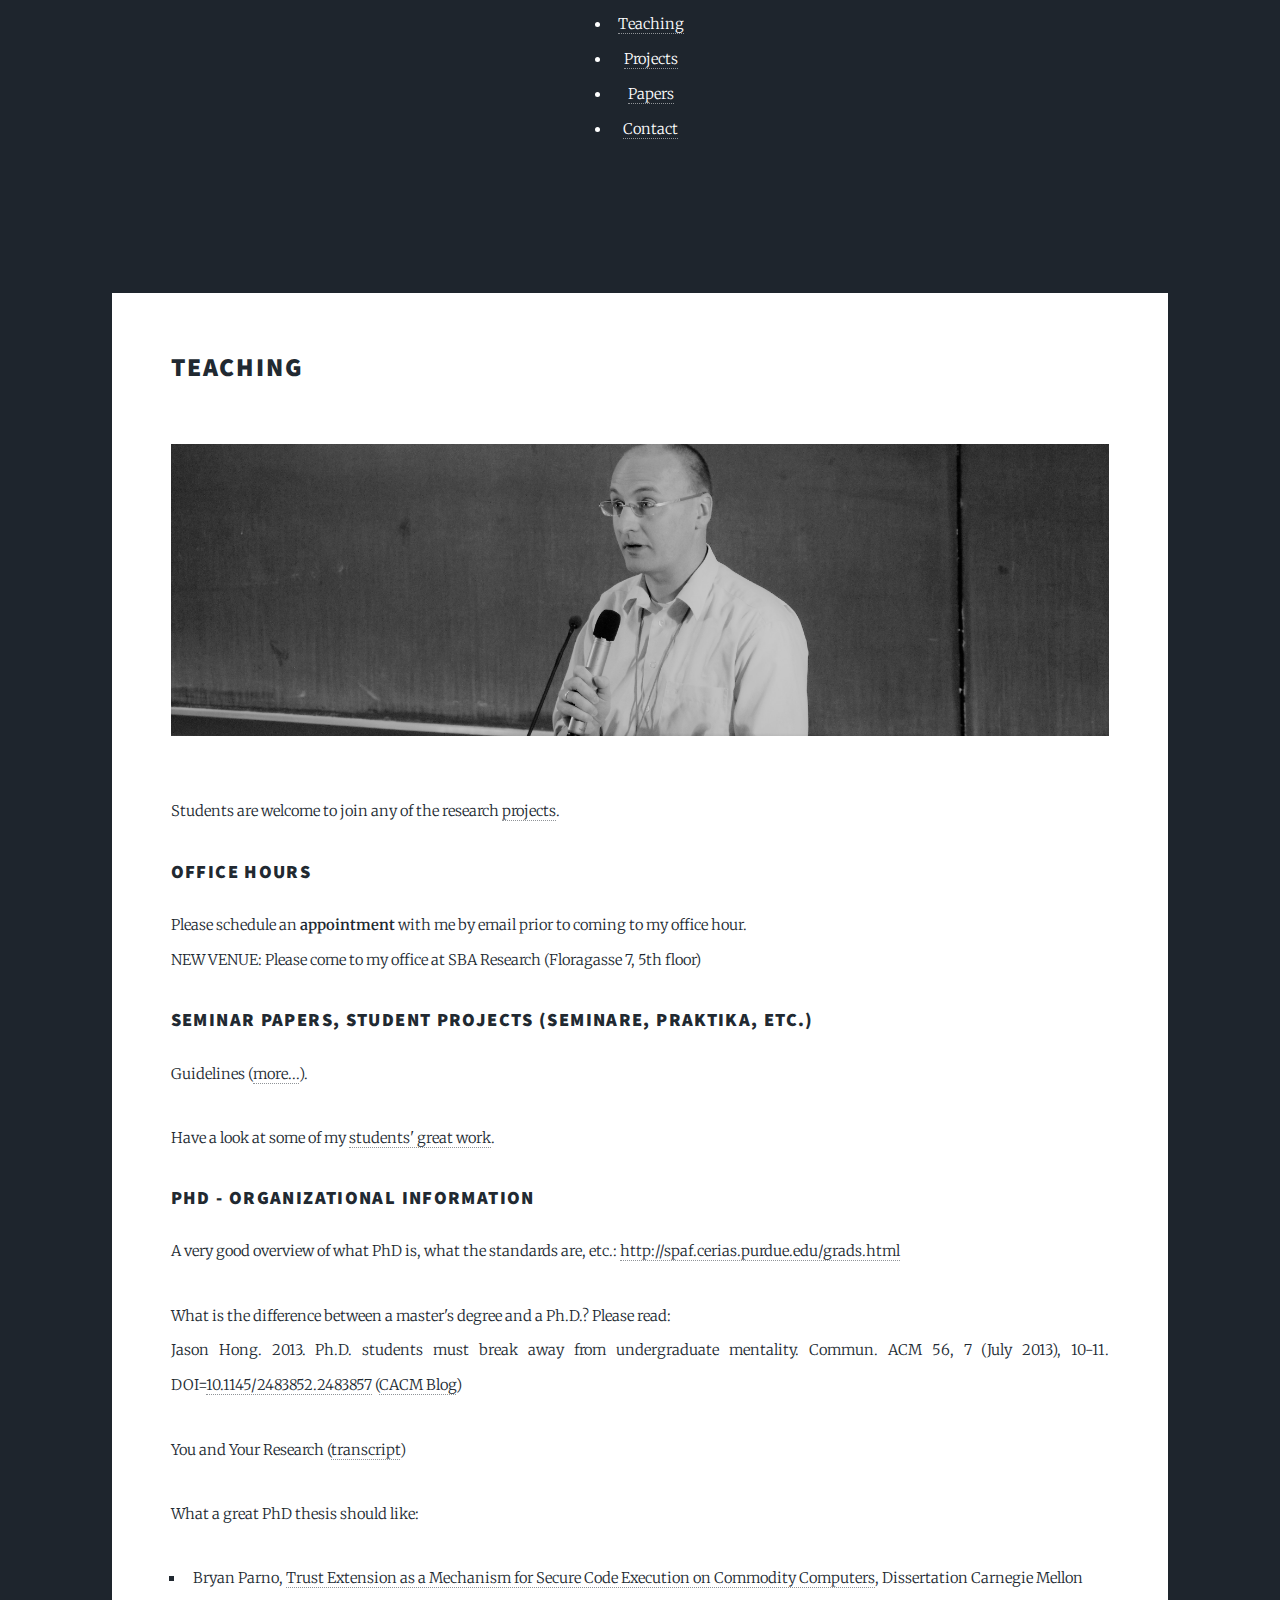
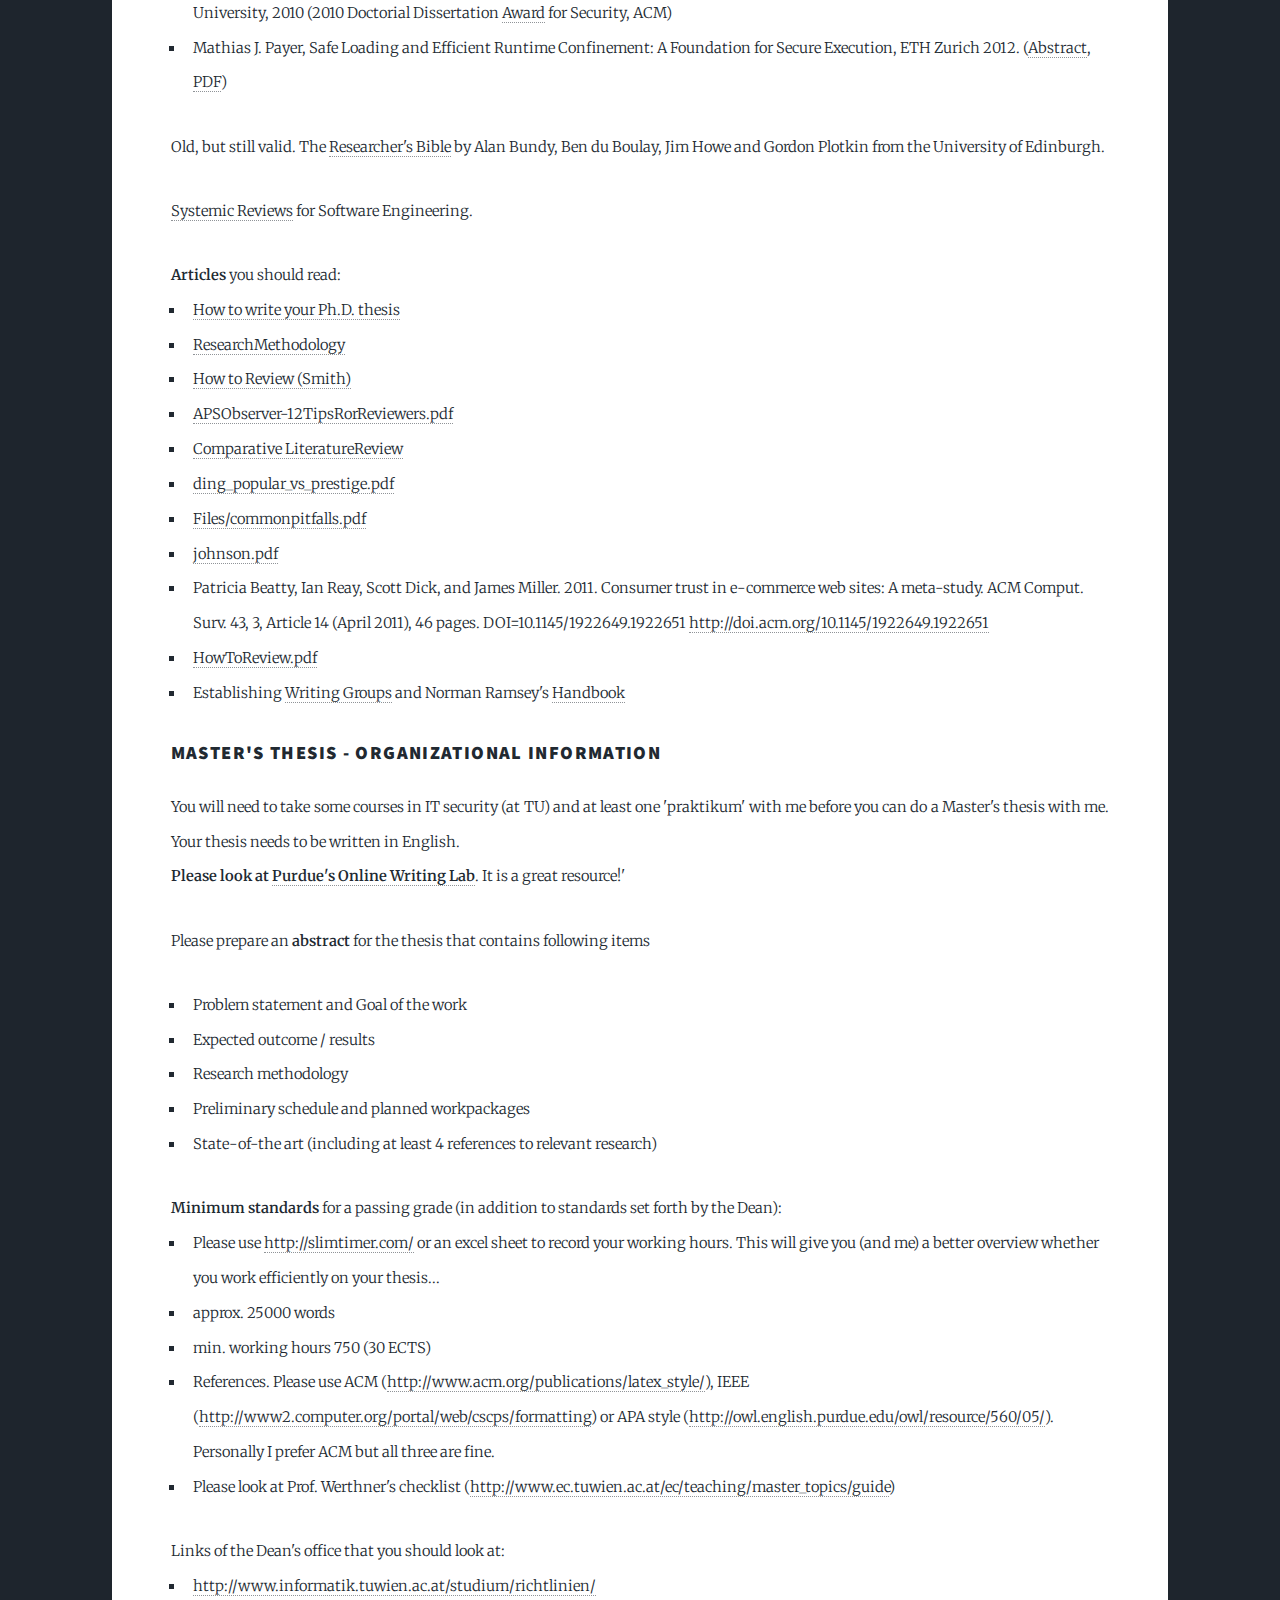
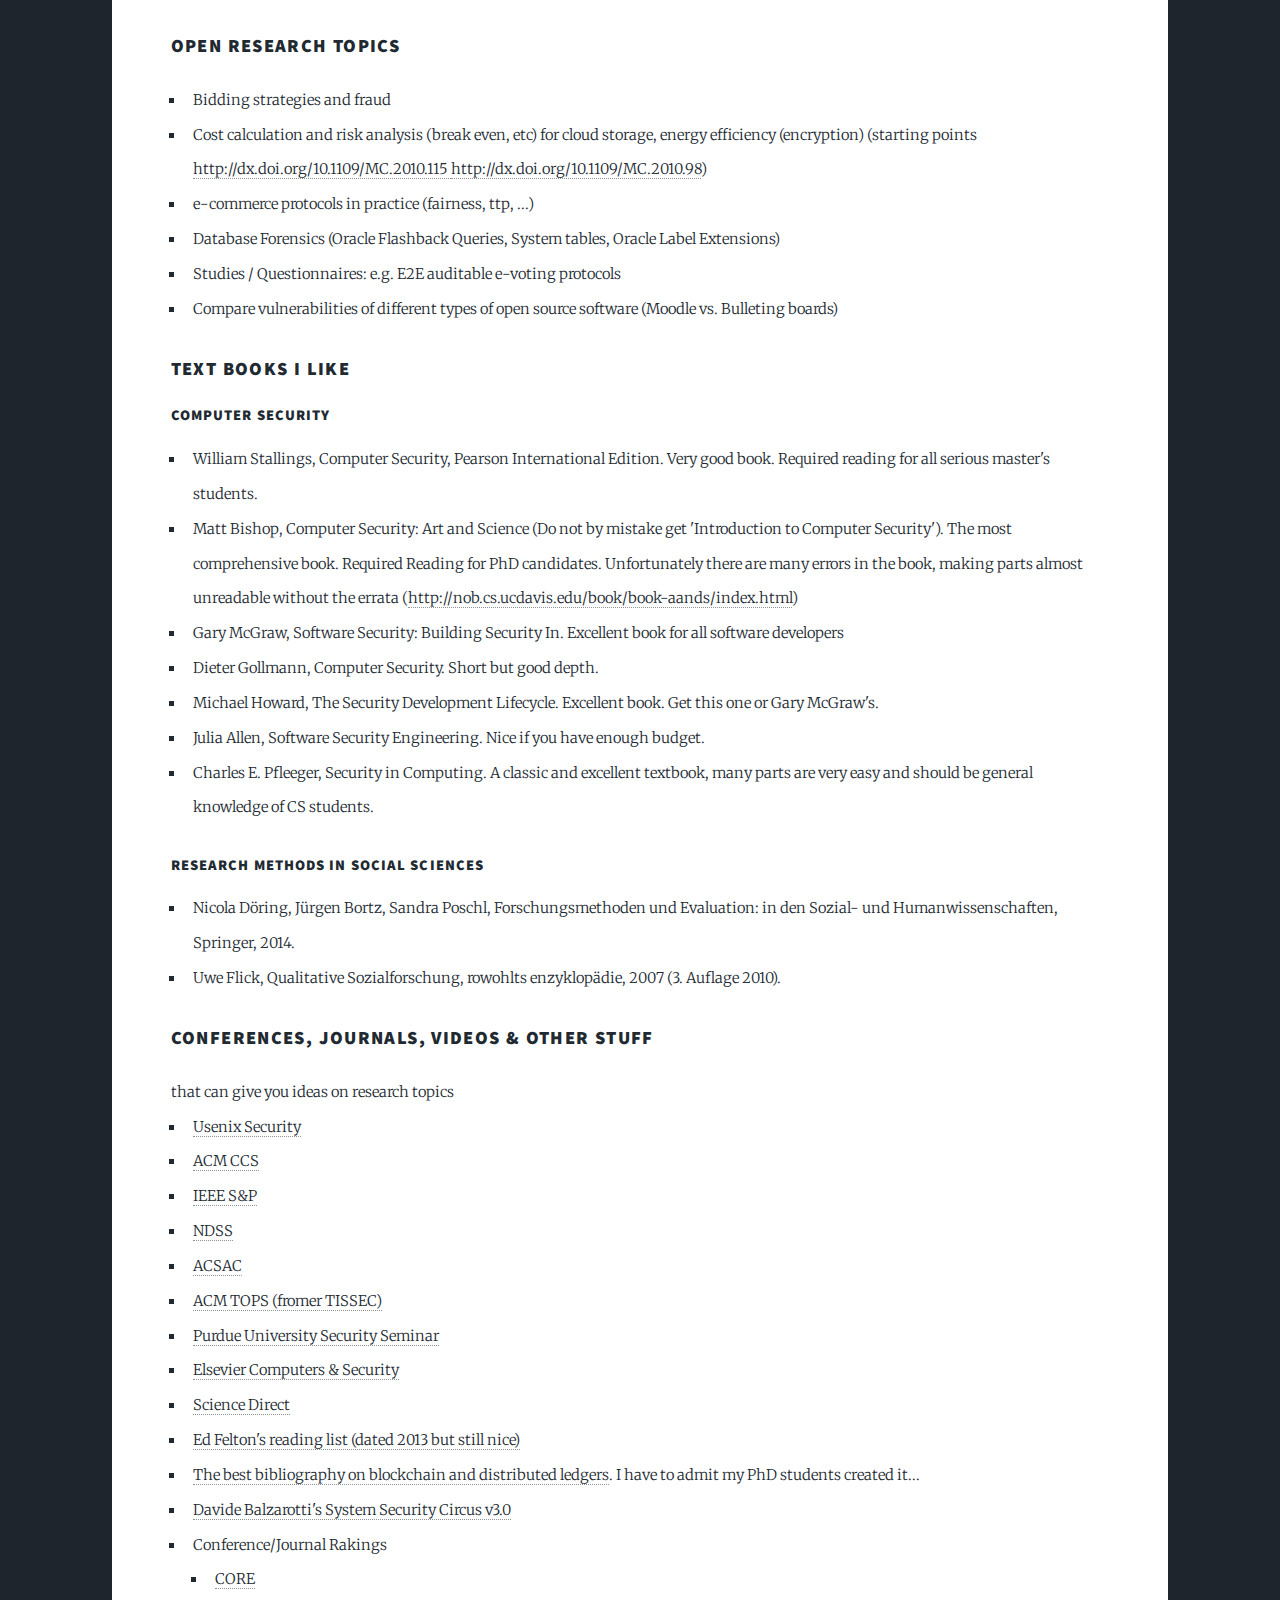
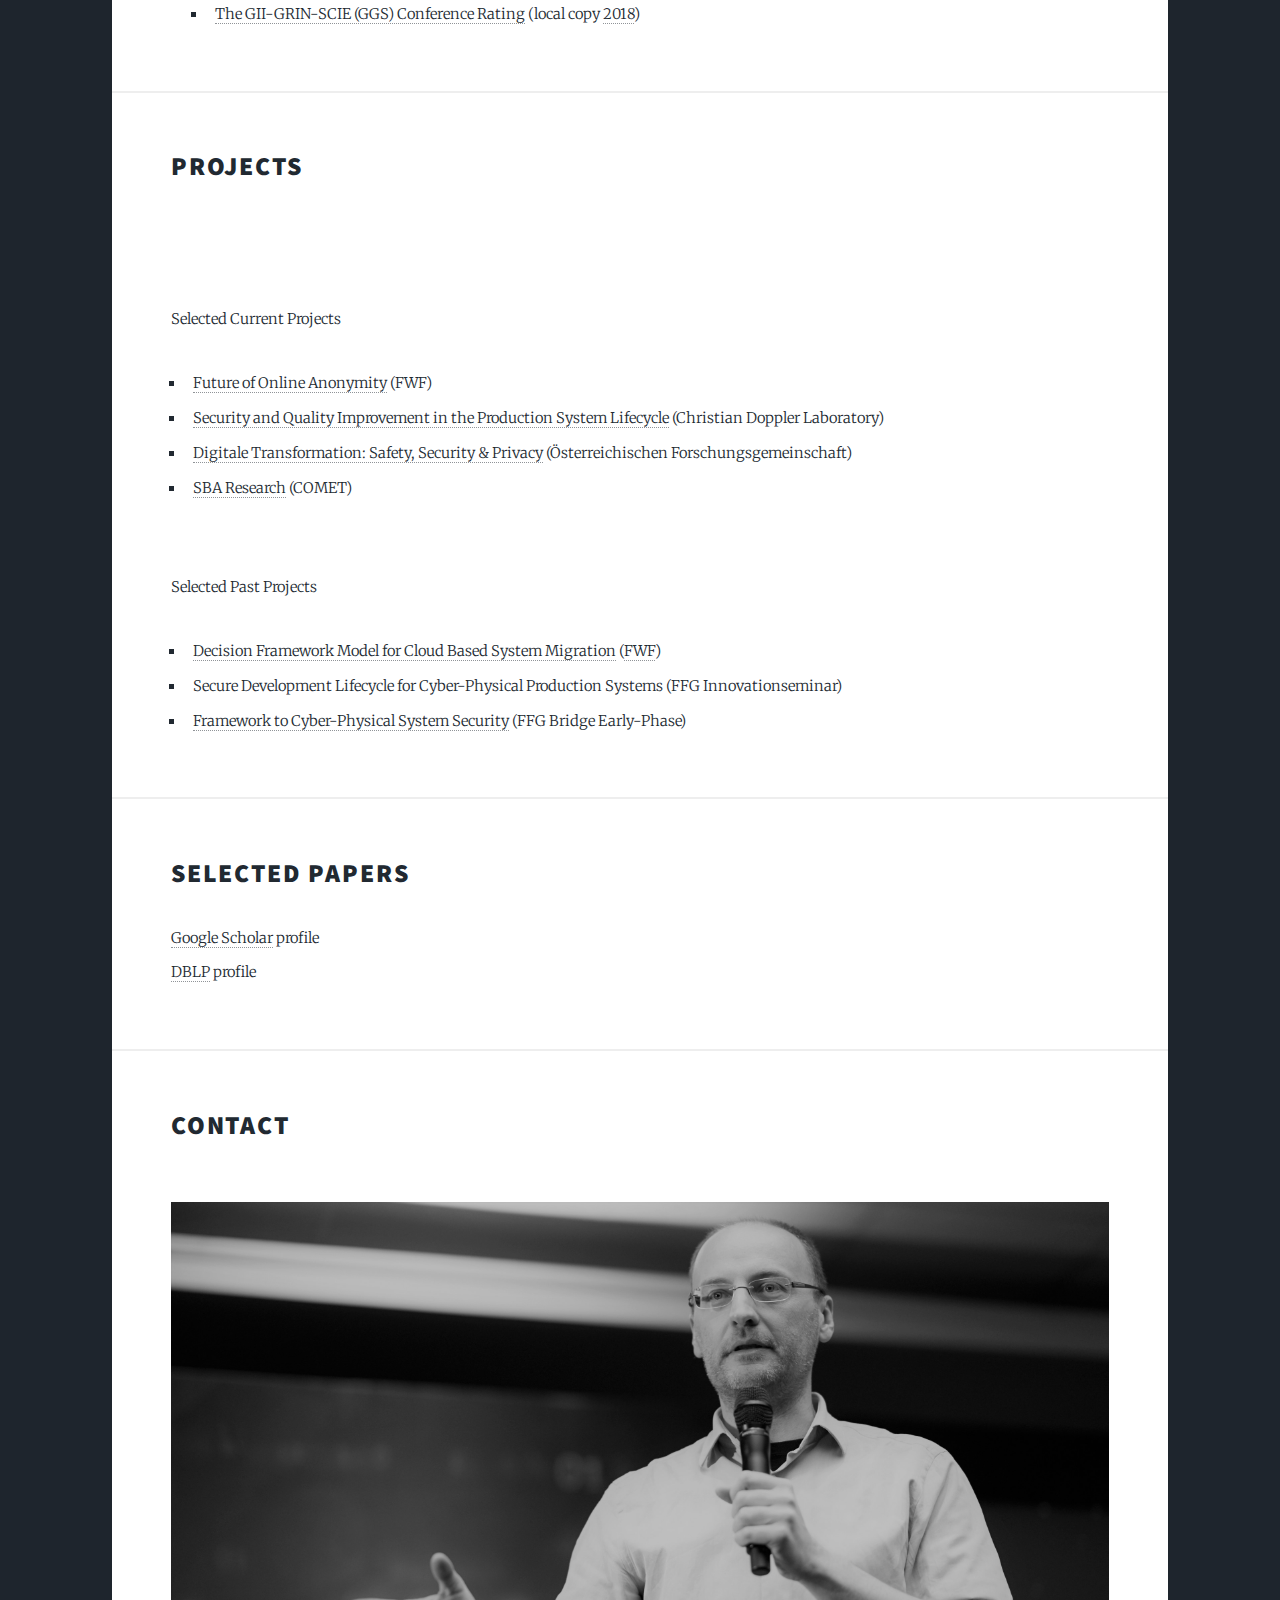
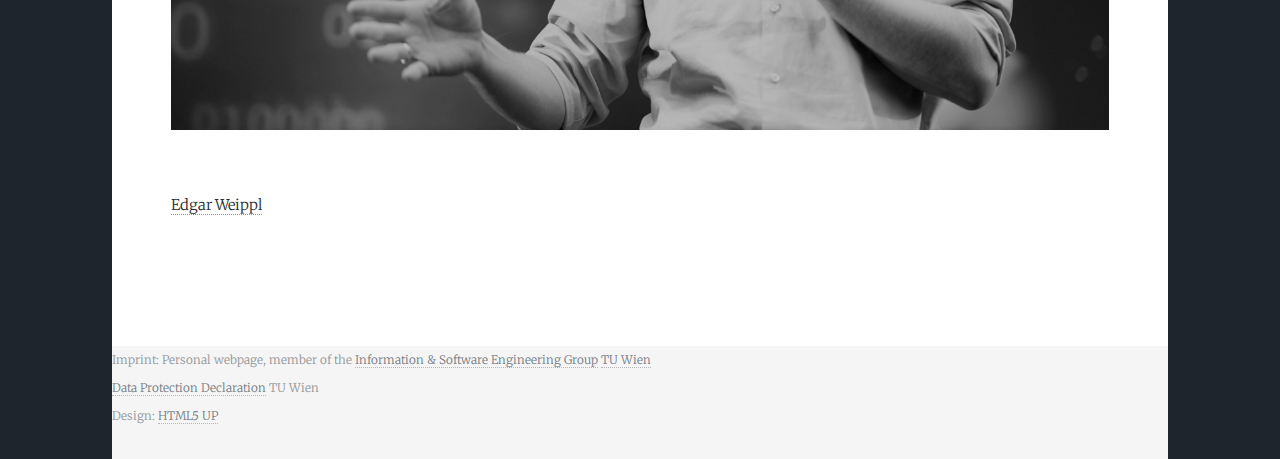
==== commit 004d60e9: "typo" ====
--- a/index.html
+++ b/index.html
@@ -26,7 +26,7 @@
 						</div>
 						<div class="content">
 							<div class="inner">
-								<h1>Edgar Weippl / TU Wien / SBA Research</h1>
+								<h1>Edgar Weippl / TU Wien</h1>
 								<p><a href="https://www.sqi.at/">SQI</a>:
 									The Christian Doppler Laboratory for Security and Quality
 									Improvment in the Production System Lifecycle </p>
@@ -221,6 +221,7 @@
 								<ul style="list-style-type:square;">
  										<li><a href="https://www.sba-research.org/research/projects/fuona/">Future of Online Anonymity</a> (FWF)</li>
  										<li><a href="https://www.sqi.at">Security and Quality Improvement in the Production System Lifecycle</a> (Christian Doppler Laboratory)</li>
+										<li><a href="https://weippl.github.io/DigitaleTransformationSSP/">Digitale Transformation: Safety, Security & Privacy</a> (Österreichischen Forschungsgemeinschaft)</li>
 										<li><a href="https://www.sba-research.org">SBA Research</a> (COMET)</li>
 								</ul>
 
@@ -278,7 +279,7 @@
 								Data Protection Declaration</a>
 								TU Wien
 							<br>
-							Design: <a href="https://html5up.net">HTML5 UP</a>.</p>
+							Design: <a href="https://html5up.net">HTML5 UP</a></p>
 					</footer>
 
 			</div>
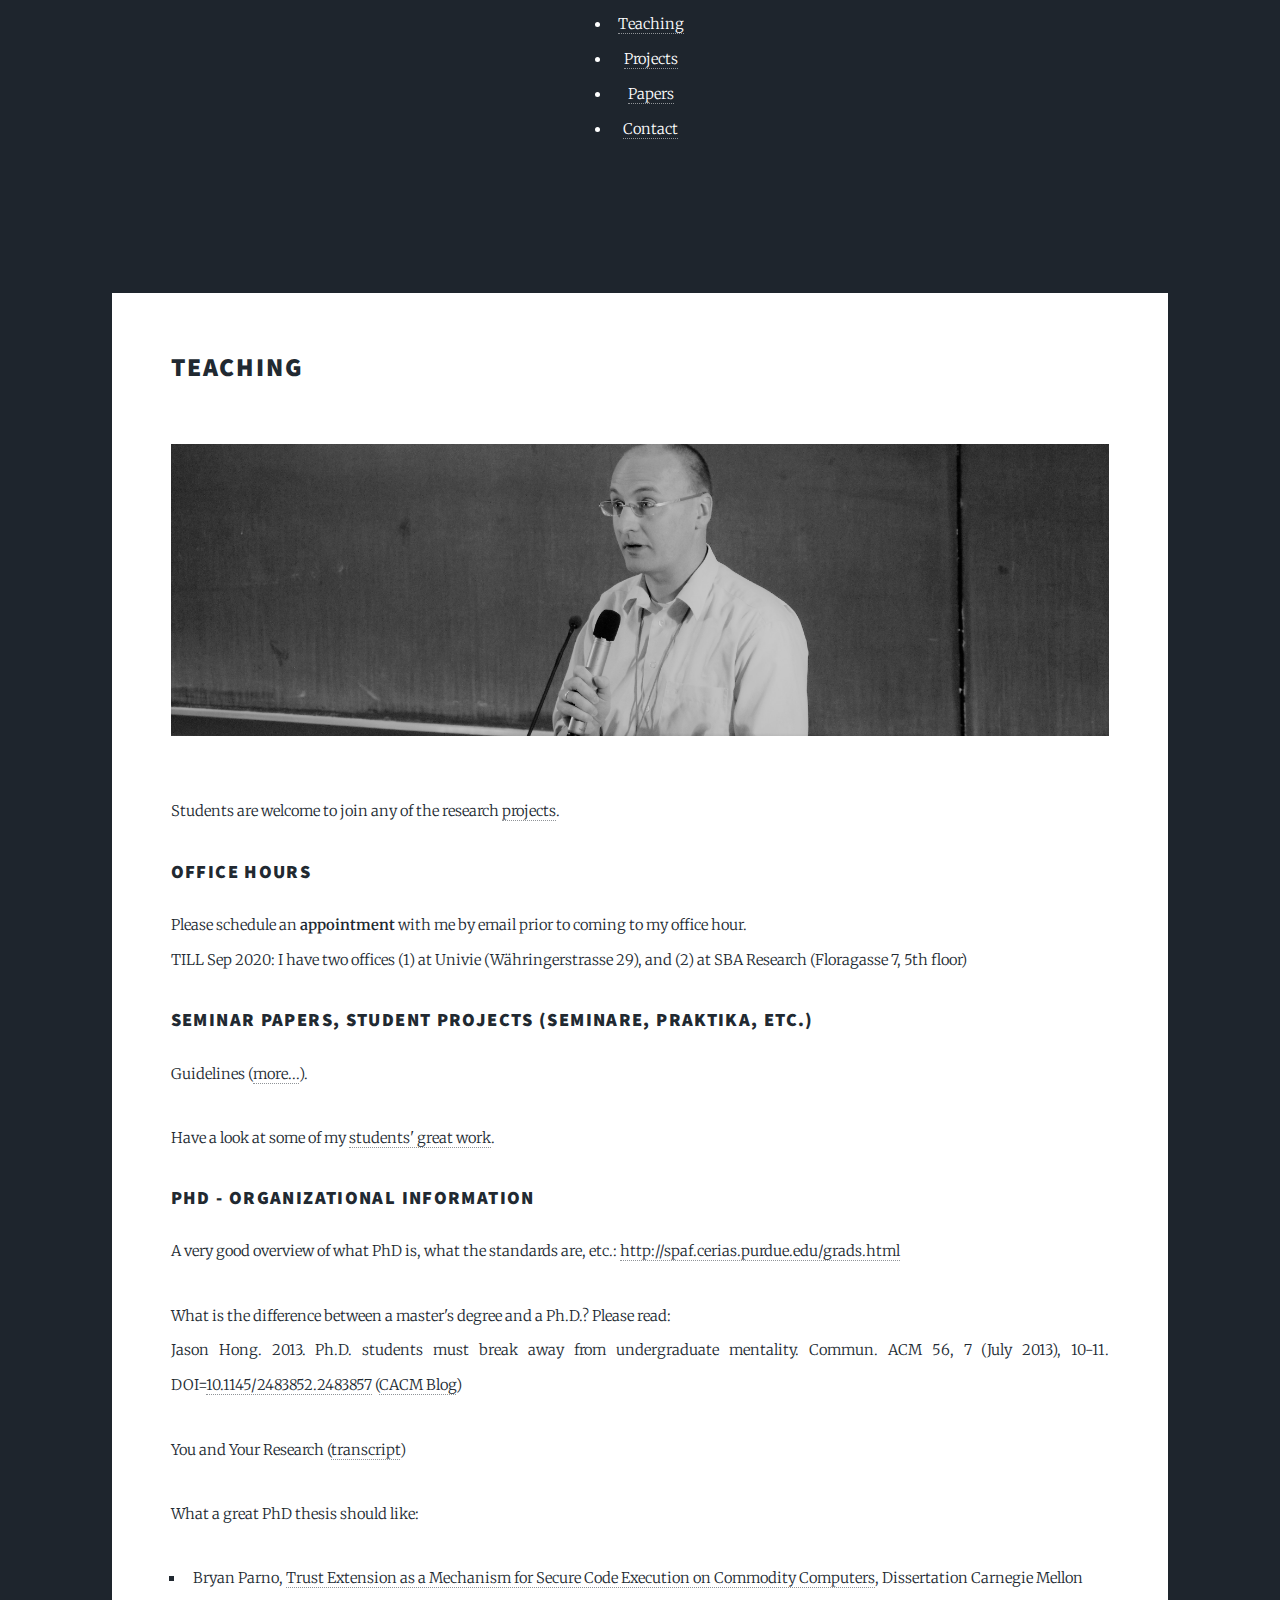
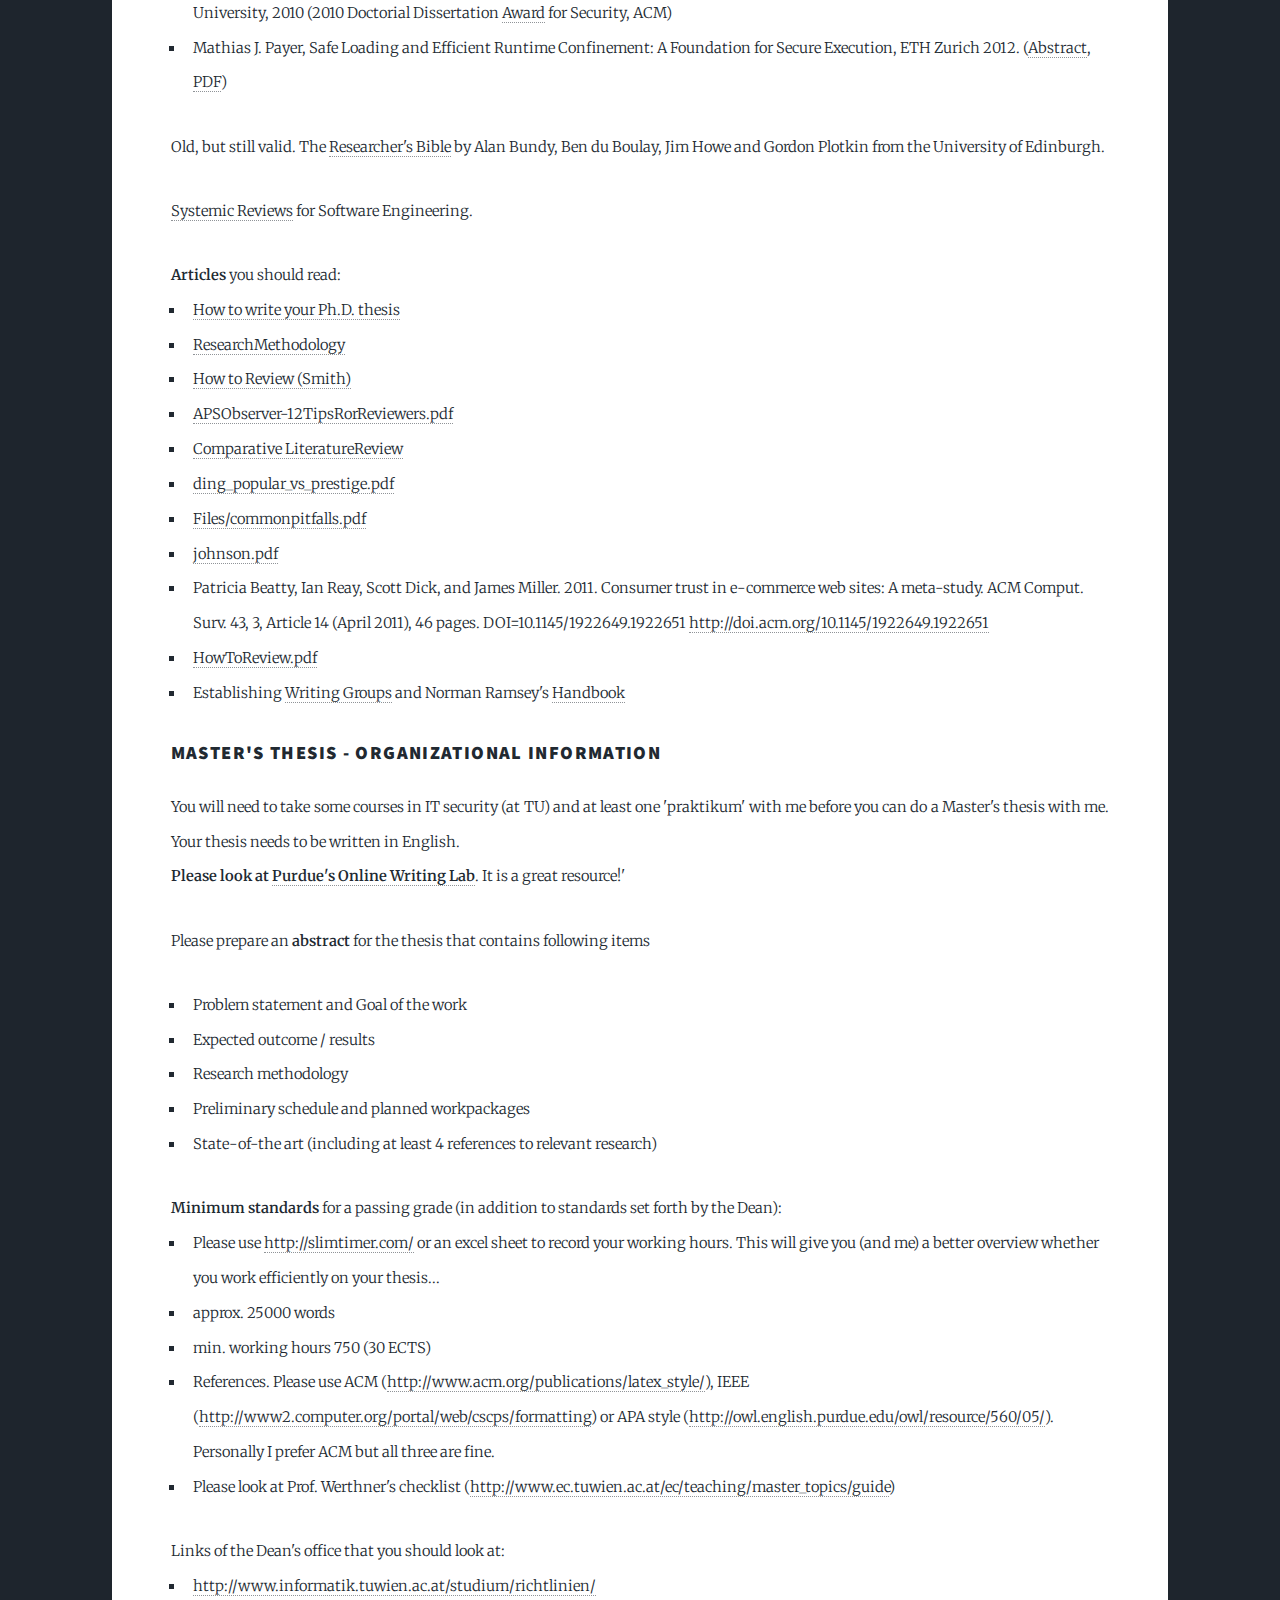
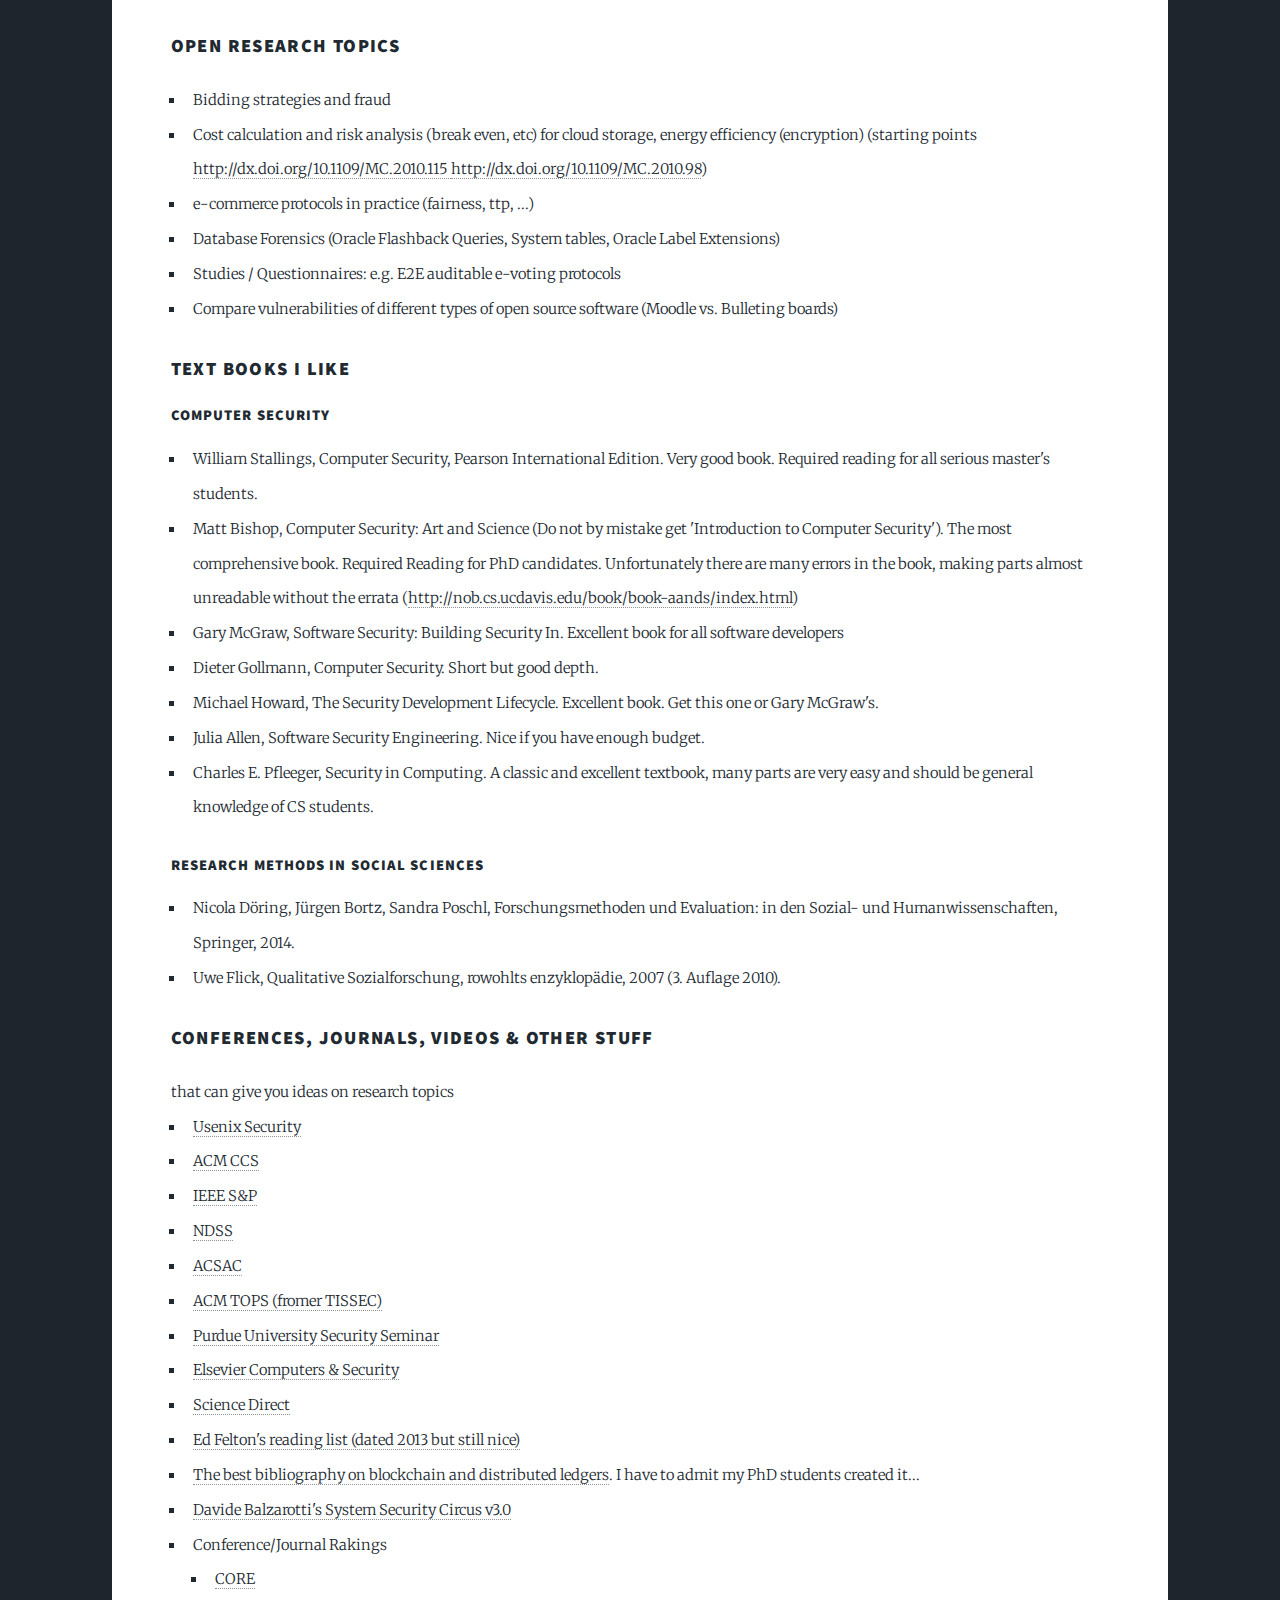
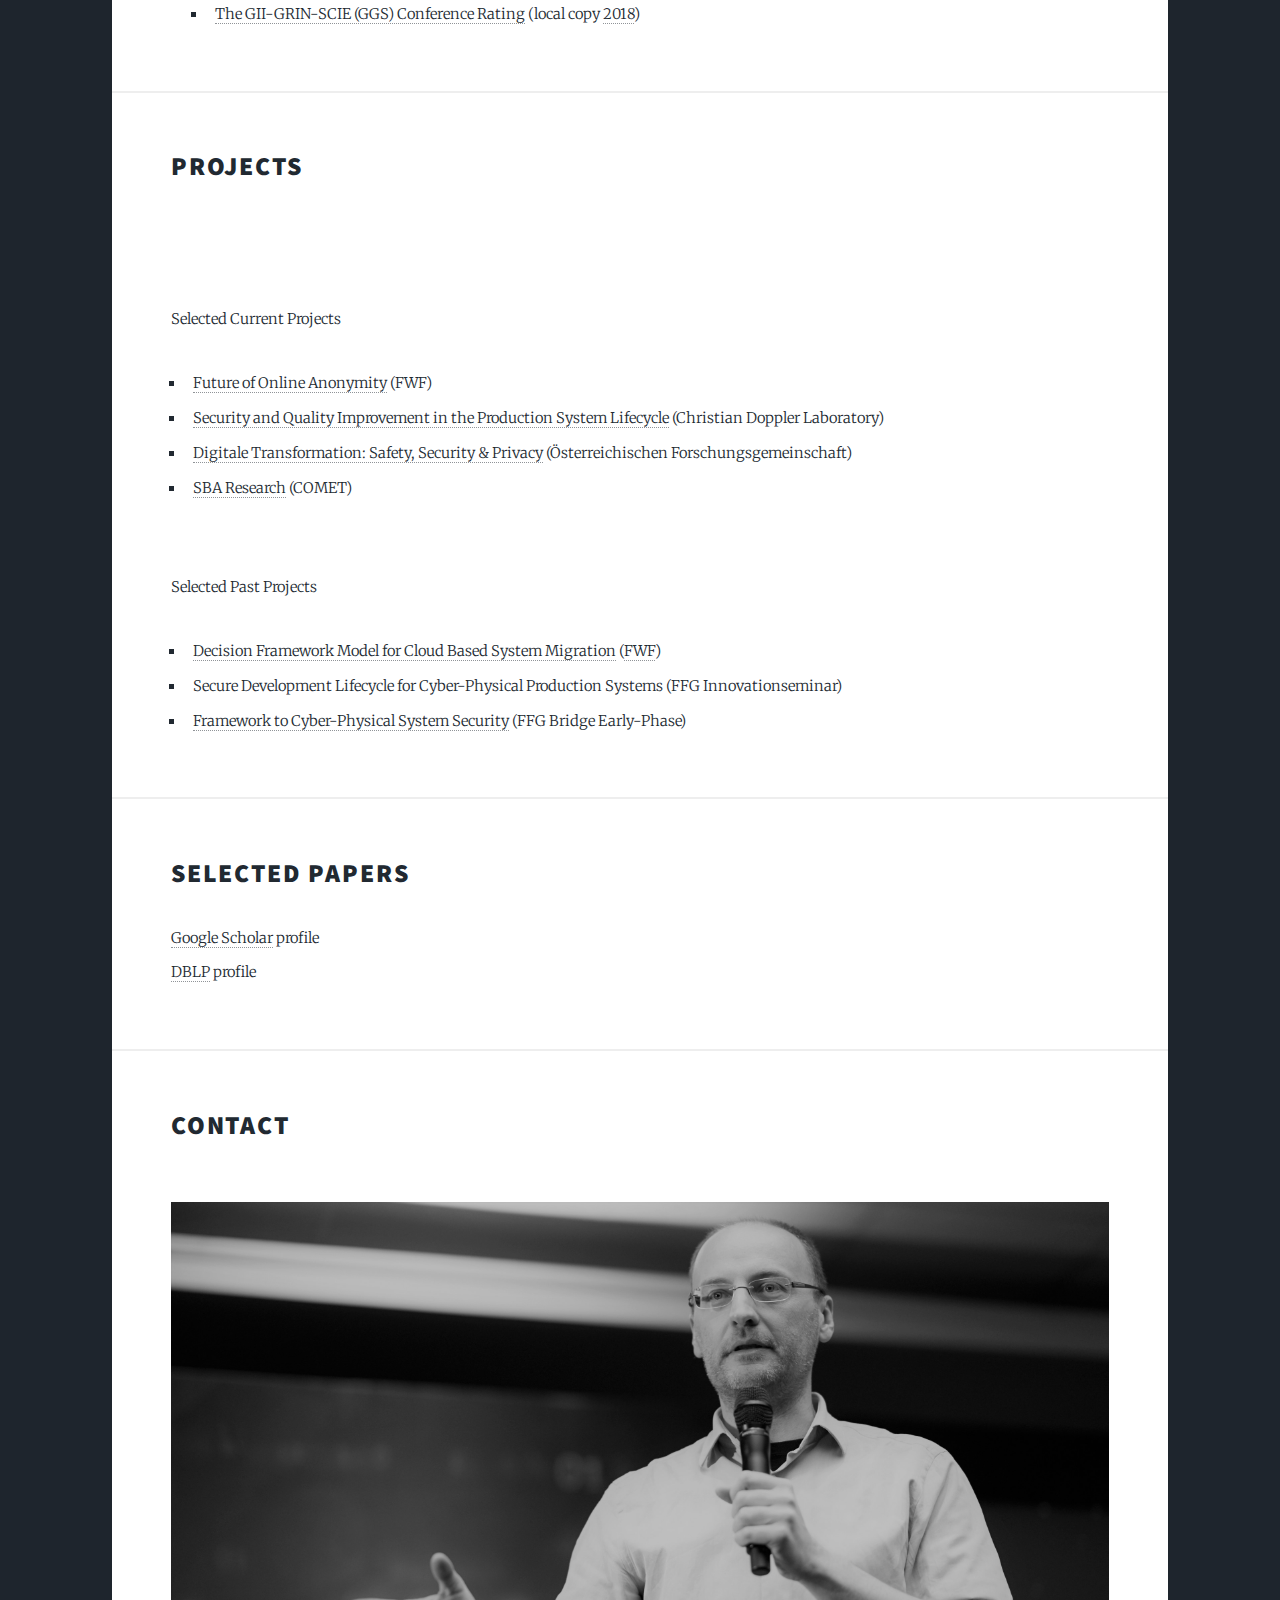
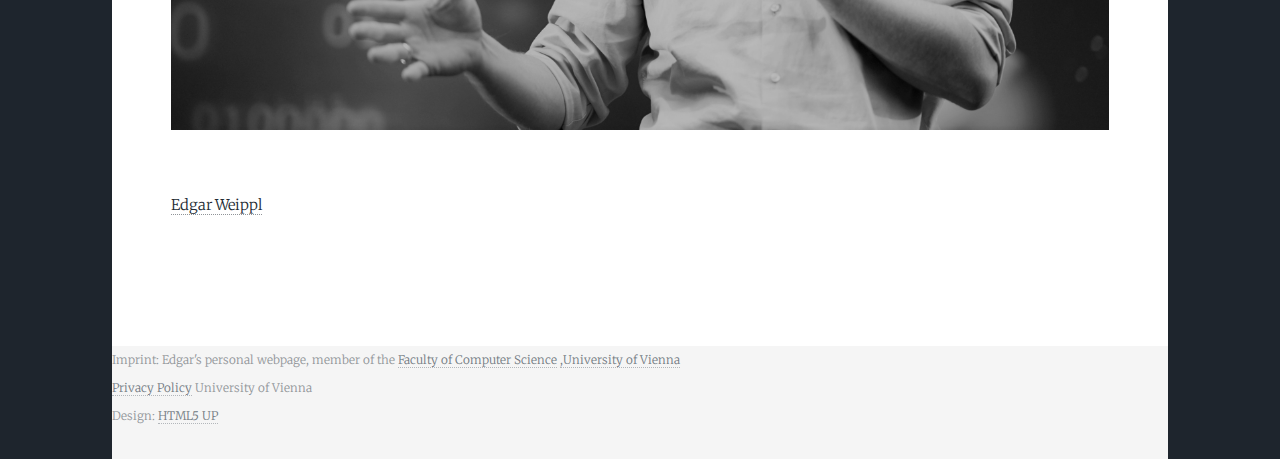
==== commit 1fe8cab0: "Updated univie" ====
--- a/index.html
+++ b/index.html
@@ -26,7 +26,7 @@
 						</div>
 						<div class="content">
 							<div class="inner">
-								<h1>Edgar Weippl / TU Wien</h1>
+								<h1>Edgar Weippl / University of Vienna</h1>
 								<p><a href="https://www.sqi.at/">SQI</a>:
 									The Christian Doppler Laboratory for Security and Quality
 									Improvment in the Production System Lifecycle </p>
@@ -65,7 +65,7 @@
 								<p>Students are welcome to join any of the research <a href="#projects">projects</a>.</p>
 								<h3>Office Hours</h3>
 								Please schedule an <b>appointment</b> with me by email prior to coming to my office hour.<br>
-								NEW VENUE: Please come to my office at SBA Research (Floragasse 7, 5th floor)
+								TILL Sep 2020: I have two offices (1) at Univie (Währingerstrasse 29), and (2) at SBA Research (Floragasse 7, 5th floor)
 								</p>
 								<h3> Seminar papers, Student Projects (Seminare, Praktika, etc.)</h3>
 
@@ -271,13 +271,12 @@
 
 				<!-- Footer -->
 					<footer id="footer">
-						<p class="copyright">Imprint: Personal webpage, member of the
-							<a href="https://www.ifs.tuwien.ac.at/">Information & Software Engineering Group</a>
-							<a href="https://www.tuwien.at/tu-wien/kontakt/impressum/impressum/">TU Wien</a>
+						<p class="copyright">Imprint: Edgar's personal webpage, member of the
+							<a href="https://informatik.univie.ac.at/en/">Faculty of Computer Science</a>
+							<a href="https://www.univie.ac.at/en/imprint/">,University of Vienna</a>
 							<br>
-							<a href="https://www.tuwien.at/fileadmin/Assets/dienstleister/Datenschutz_und_Dokumentenmanagement/Datenschutz/Data_Protection_Declaration_Websites.pdf">
-								Data Protection Declaration</a>
-								TU Wien
+							<a href="https://dsba.univie.ac.at/fileadmin/user_upload/p_dsba/datenschutzerklaerung_websites_V03_08102019_EN.pdf">Privacy Policy</a>
+								University of Vienna
 							<br>
 							Design: <a href="https://html5up.net">HTML5 UP</a></p>
 					</footer>
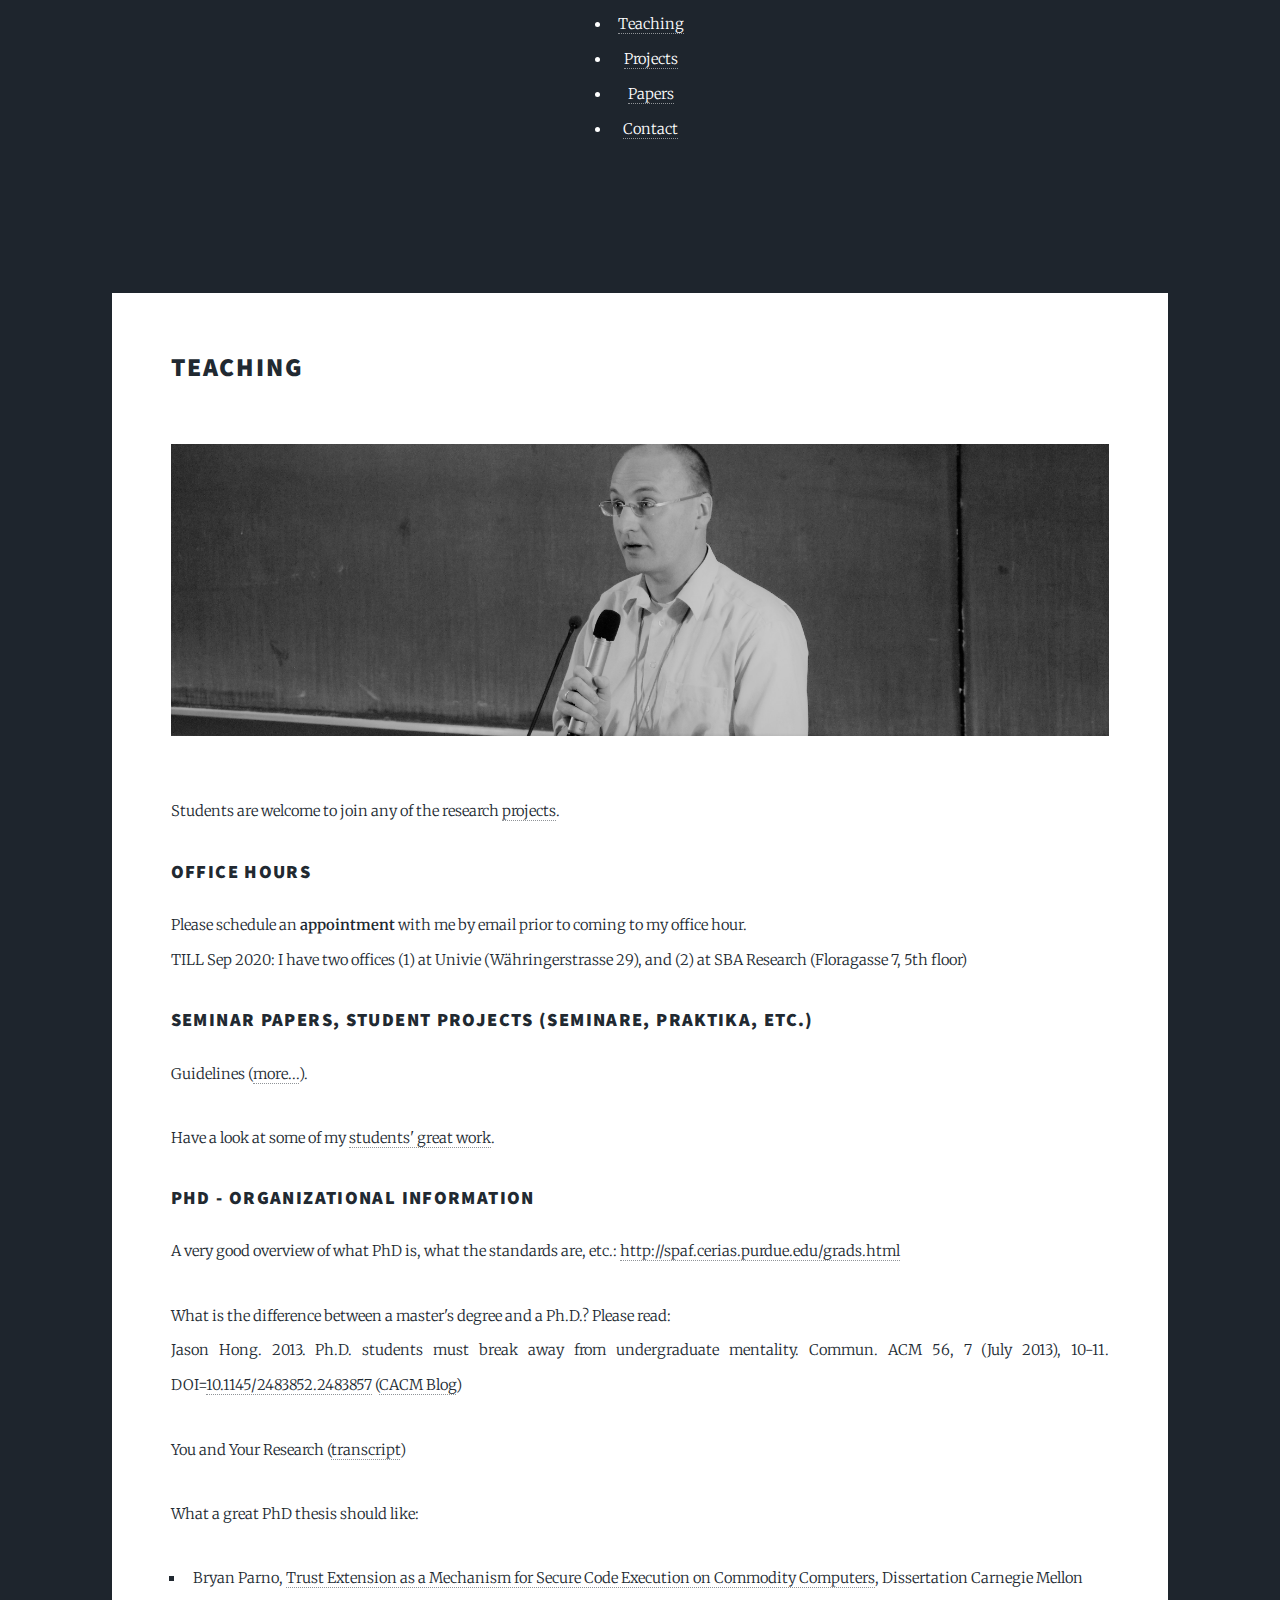
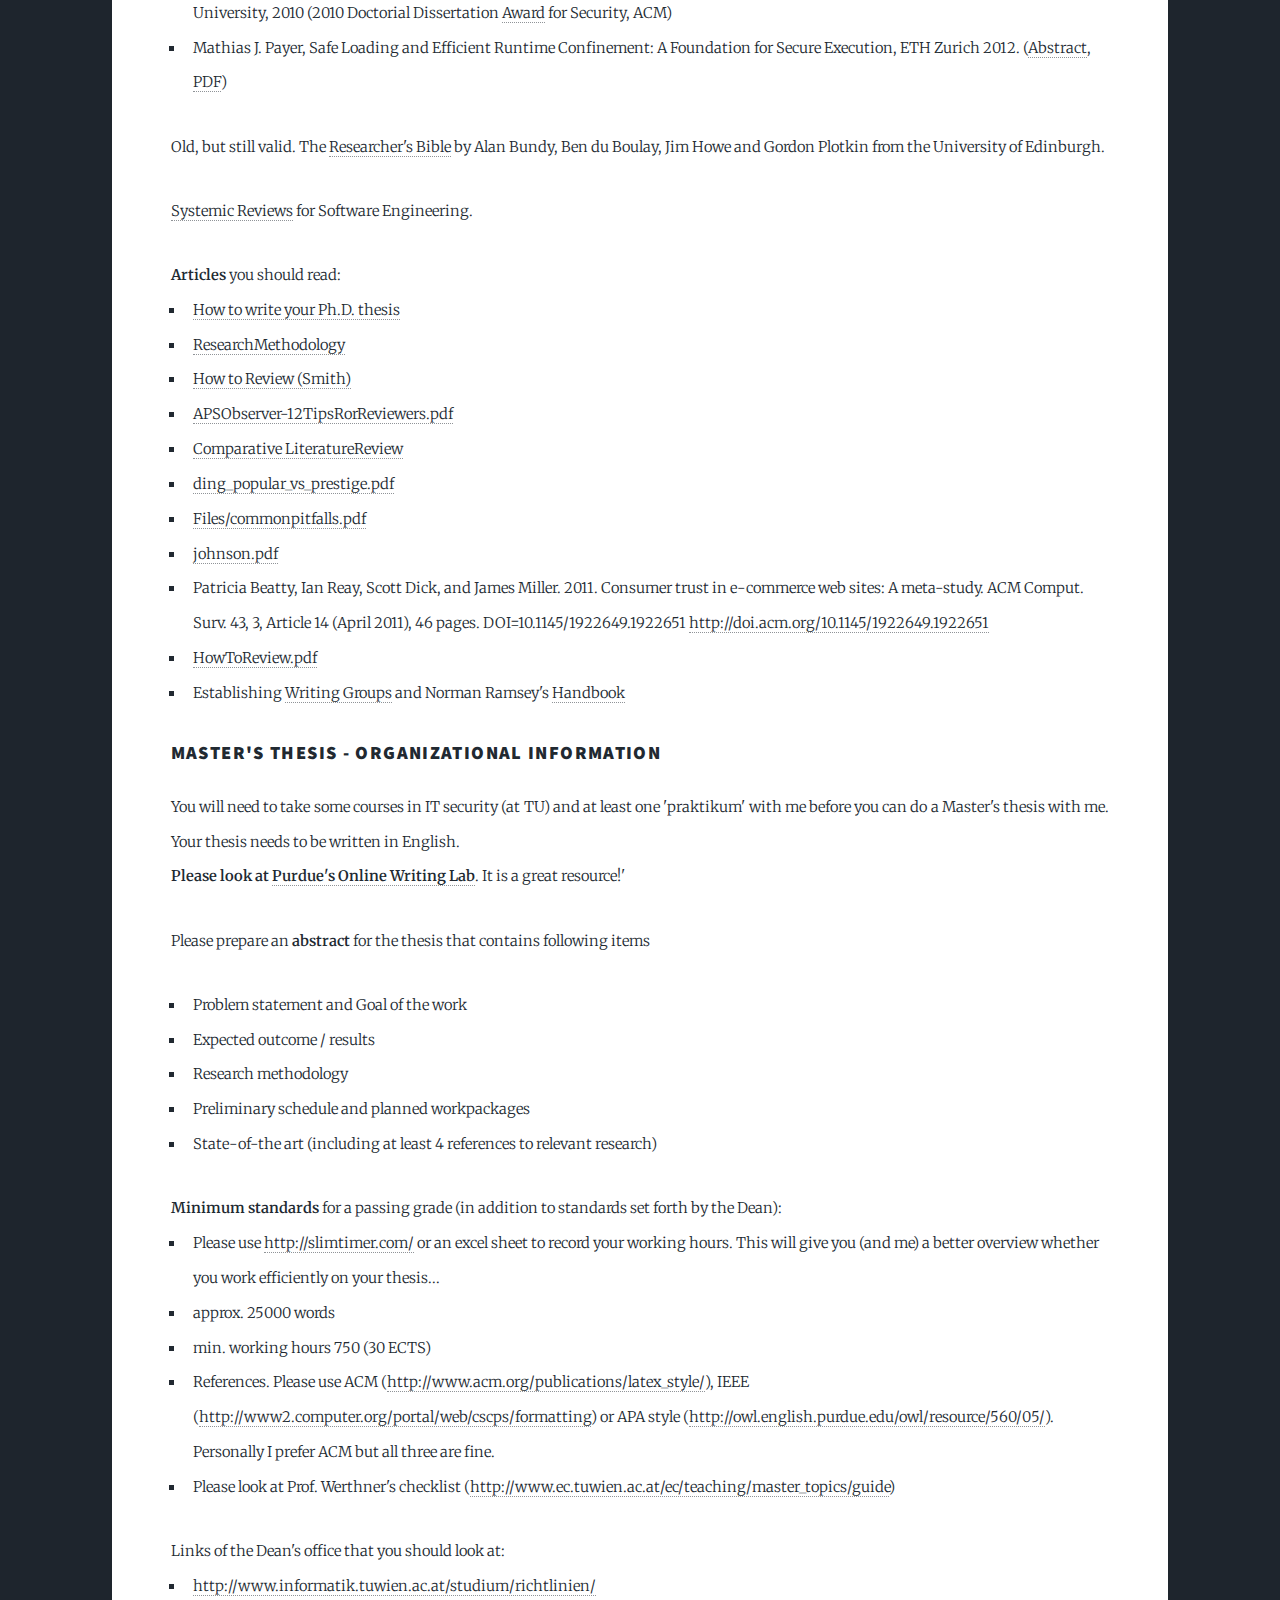
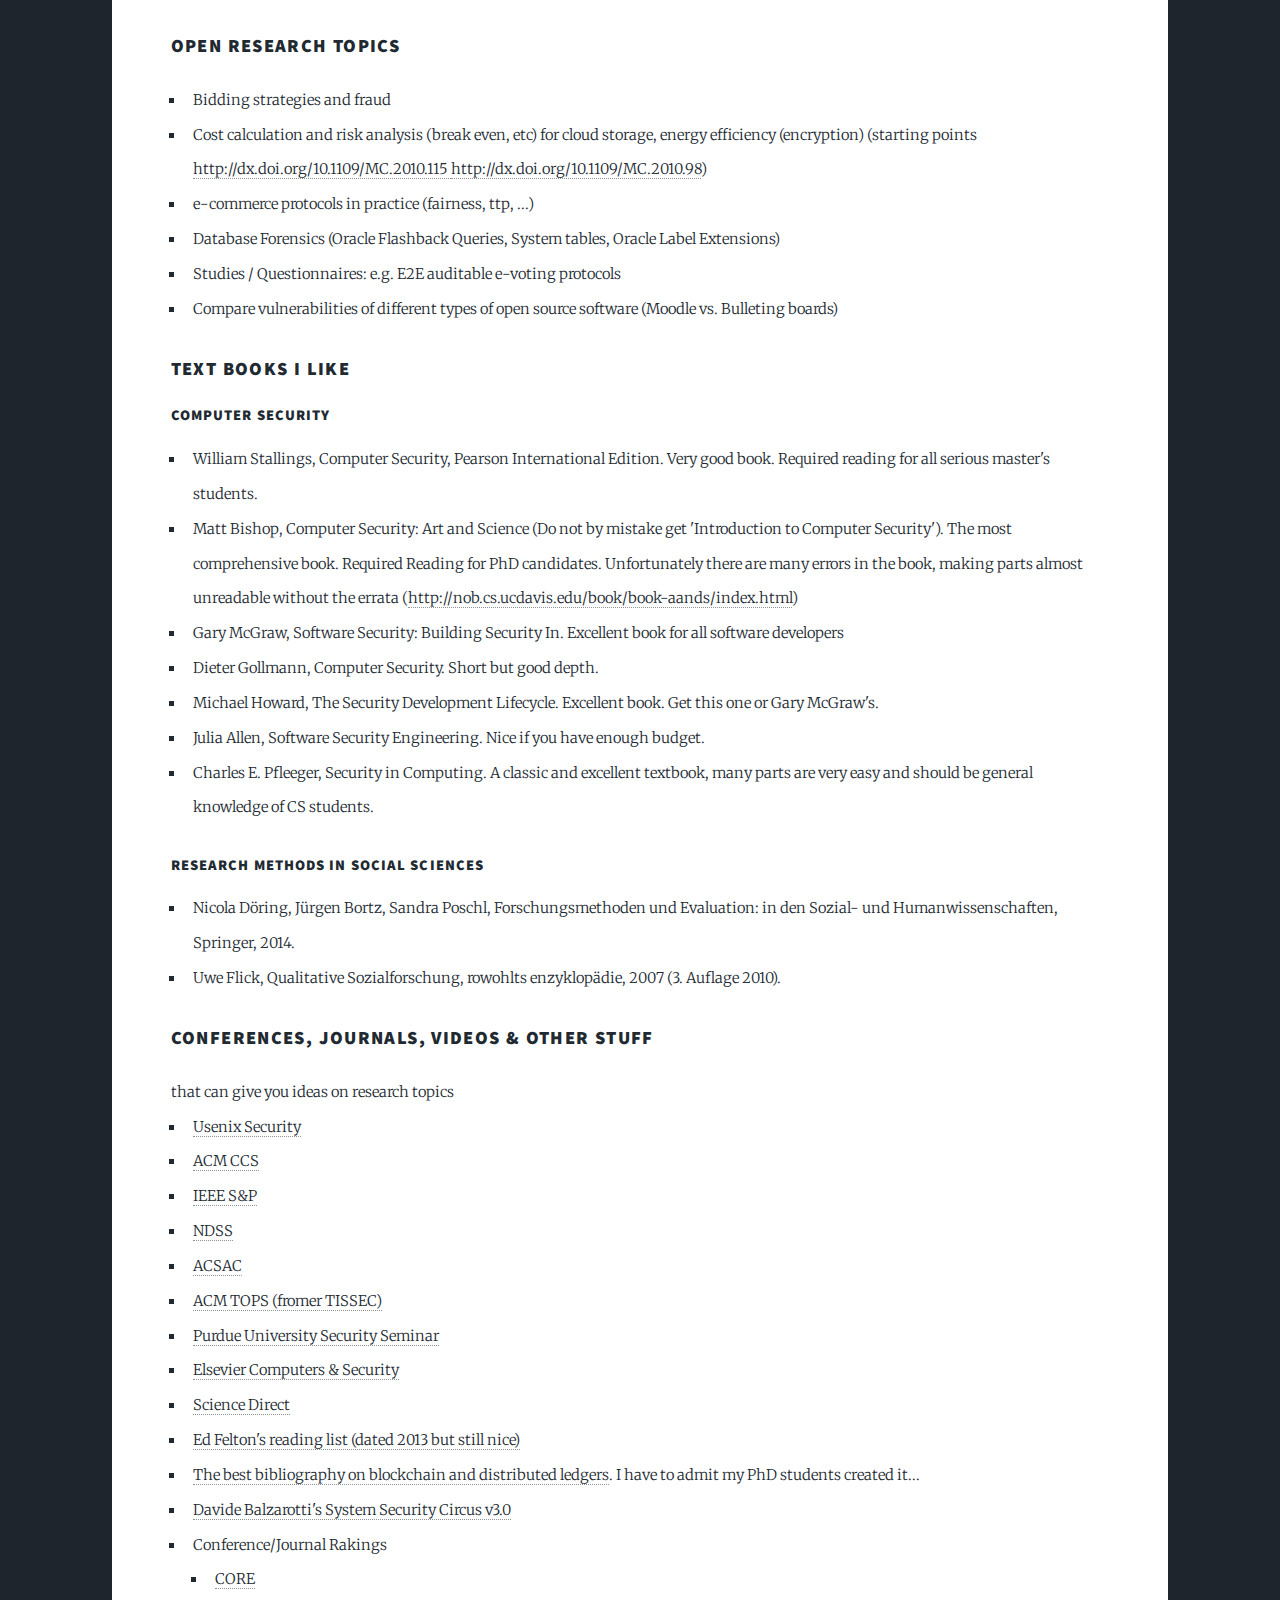
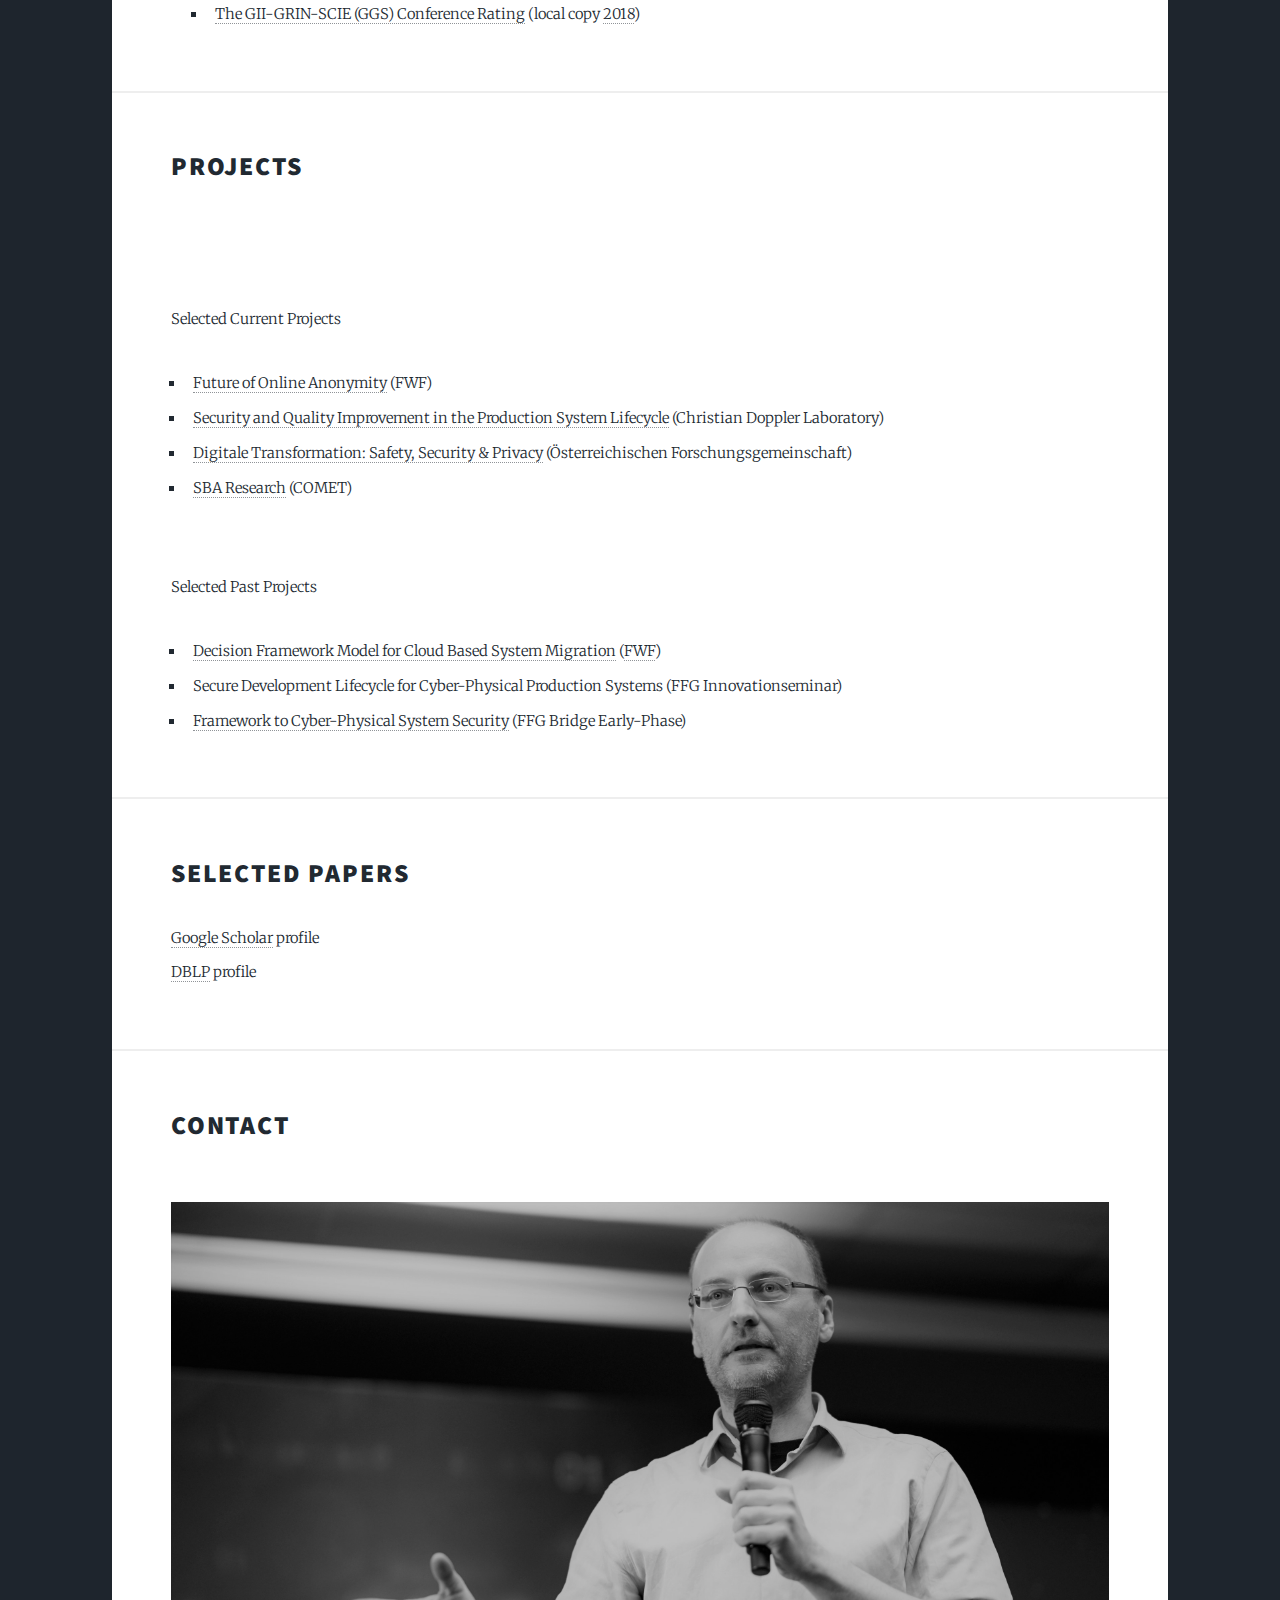
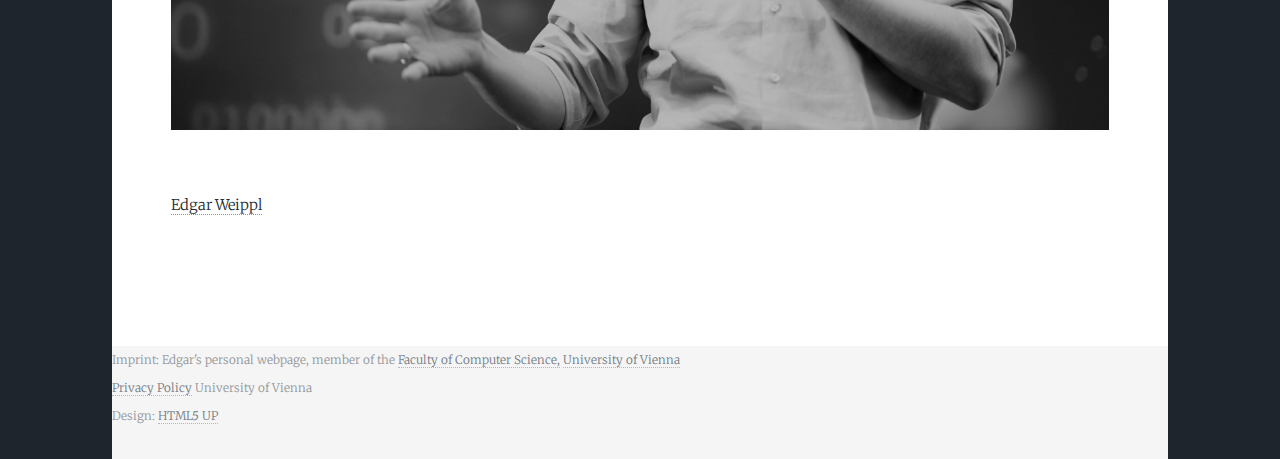
==== commit 10571085: "type" ====
--- a/index.html
+++ b/index.html
@@ -272,8 +272,8 @@
 				<!-- Footer -->
 					<footer id="footer">
 						<p class="copyright">Imprint: Edgar's personal webpage, member of the
-							<a href="https://informatik.univie.ac.at/en/">Faculty of Computer Science</a>
-							<a href="https://www.univie.ac.at/en/imprint/">,University of Vienna</a>
+							<a href="https://informatik.univie.ac.at/en/">Faculty of Computer Science,</a>
+							<a href="https://www.univie.ac.at/en/imprint/"> University of Vienna</a>
 							<br>
 							<a href="https://dsba.univie.ac.at/fileadmin/user_upload/p_dsba/datenschutzerklaerung_websites_V03_08102019_EN.pdf">Privacy Policy</a>
 								University of Vienna
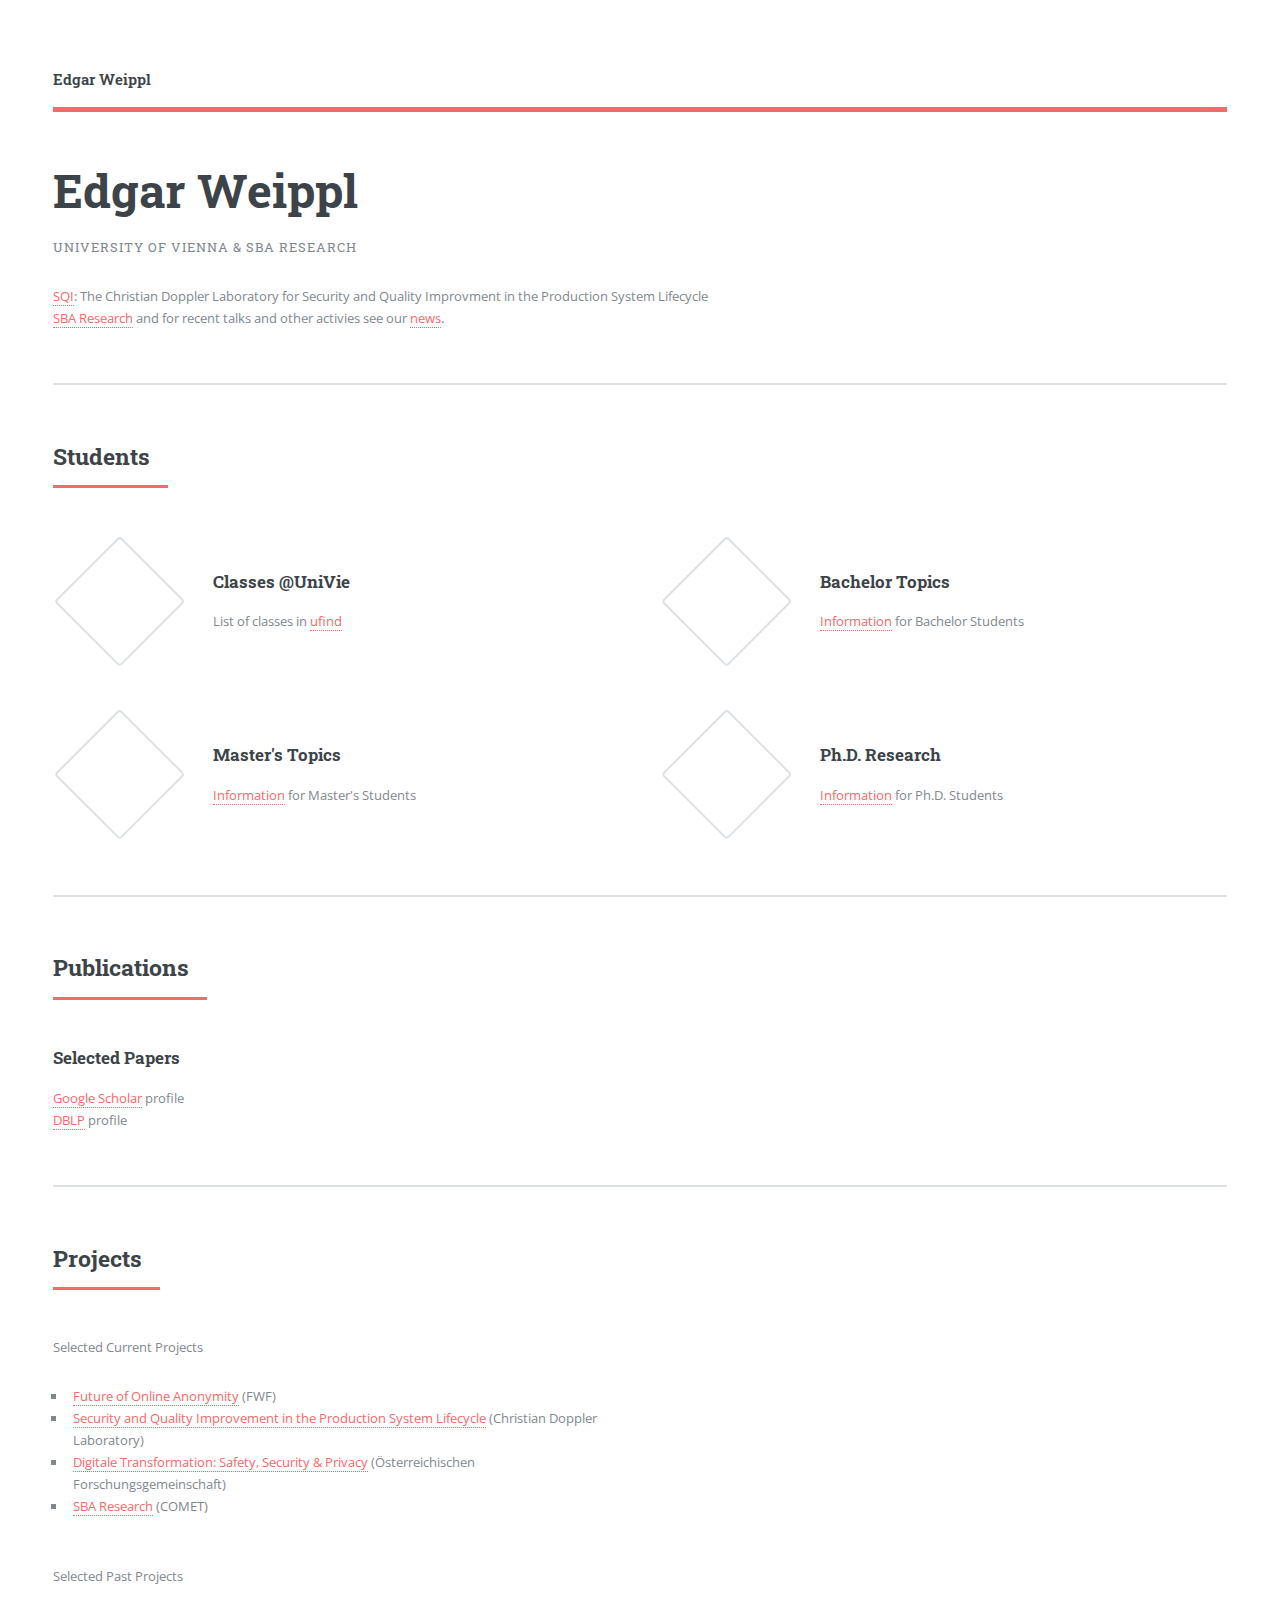
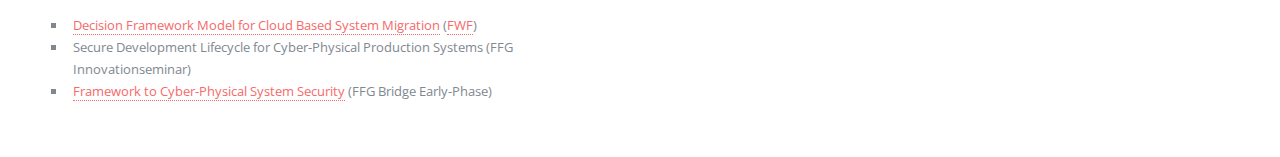
==== commit fb0f7004: "Changed Webpage to new template" ====
--- a/index.html
+++ b/index.html
@@ -1,222 +1,121 @@
 <!DOCTYPE HTML>
 <!--
-	Dimension by HTML5 UP
+	Editorial by HTML5 UP
 	html5up.net | @ajlkn
 	Free for personal and commercial use under the CCA 3.0 license (html5up.net/license)
 -->
 <html>
 	<head>
-		<title>Edgar Weippl</title>
+		<title>Edgar Weippl, University of Vienna & SBA Research</title>
 		<meta charset="utf-8" />
 		<meta name="viewport" content="width=device-width, initial-scale=1, user-scalable=no" />
 		<link rel="stylesheet" href="assets/css/main.css" />
-		<link rel="stylesheet" href="localbibbase.css" />
-		<noscript><link rel="stylesheet" href="assets/css/noscript.css" /></noscript>
 	</head>
 	<body class="is-preload">
 
 		<!-- Wrapper -->
 			<div id="wrapper">
 
-				<!-- Header -->
-					<header id="header">
-						<div class="logo">
-							<!-- <span class="icon fa-gem"></span> -->
-							<img src="Files/edgar.gif" alt="Edgar Weippl"  id="responsive-image">
-						</div>
-						<div class="content">
-							<div class="inner">
-								<h1>Edgar Weippl / University of Vienna</h1>
-								<p><a href="https://www.sqi.at/">SQI</a>:
-									The Christian Doppler Laboratory for Security and Quality
-									Improvment in the Production System Lifecycle </p>
-								<p><a href="http://www.sba-research.org/team/management/edgar-weippl/">SBA Research</a>
-									and for recent talks and other activies see our <a href="http://www.sba-research.org/">news</a>.</p>
-							</div>
-						</div>
-						<nav>
-							<ul>
-								<!--<li><a href="#news">News</a></li>-->
-								<li><a href="#teaching">Teaching</a></li>
-								<li><a href="#projects">Projects</a></li>
-								<li><a href="#papers">Papers</a></li>
-								<li><a href="#contact">Contact</a></li>
-								<!--<li><a href="#elements">Elements</a></li>-->
-							</ul>
-						</nav>
-					</header>
-
 				<!-- Main -->
 					<div id="main">
-						<!-- News
-							<article id="news">
-								<h2 class="major">News</h2>
-								<span class="image main"><img src="images/pic01.jpg" alt="" /></span>
-								<p>Aenean ornare velit lacus, ac varius enim ullamcorper eu. Proin aliquam facilisis ante interdum congue. Integer mollis, nisl amet convallis, porttitor magna ullamcorper, amet egestas mauris. Ut magna finibus nisi nec lacinia. Nam maximus erat id euismod egestas. By the way, check out my <a href="#work">awesome work</a>.</p>
-								<p>Lorem ipsum dolor sit amet, consectetur adipiscing elit. Duis dapibus rutrum facilisis. Class aptent taciti sociosqu ad litora torquent per conubia nostra, per inceptos himenaeos. Etiam tristique libero eu nibh porttitor fermentum. Nullam venenatis erat id vehicula viverra. Nunc ultrices eros ut ultricies condimentum. Mauris risus lacus, blandit sit amet venenatis non, bibendum vitae dolor. Nunc lorem mauris, fringilla in aliquam at, euismod in lectus. Pellentesque habitant morbi tristique senectus et netus et malesuada fames ac turpis egestas. In non lorem sit amet elit placerat maximus. Pellentesque aliquam maximus risus, vel sed vehicula.</p>
-							</article>
-						-->
-
-						<!-- Work -->
-							<article id="teaching">
-								<h2 class="major">Teaching</h2>
-								<!-- <span class="image main"><img src="images/pic02.jpg" alt="" /></span> -->
-								<span class="image main"><img src="images/ed.jpg" alt="Edgar Weippl" /></span>
-								<p>Students are welcome to join any of the research <a href="#projects">projects</a>.</p>
-								<h3>Office Hours</h3>
-								Please schedule an <b>appointment</b> with me by email prior to coming to my office hour.<br>
-								TILL Sep 2020: I have two offices (1) at Univie (Währingerstrasse 29), and (2) at SBA Research (Floragasse 7, 5th floor)
+						<div class="inner">
+
+							<!-- Header -->
+								<header id="header">
+									<a href="index.html" class="logo"><strong>Edgar Weippl</strong> </a>
+									<ul class="icons">
+										<li><a href="https://keybase.io/weippl" class="icon brands fa-keybase"><span class="label">Keybase</span></a></li>
+										<li><a href="https://twitter.com/weippl" class="icon brands fa-twitter"><span class="label">Twitter</span></a></li>
+										<li><a href="https://github.com/weippl" class="icon brands fa-github"><span class="label">GitHub</span></a></li>
+										<li><a href="https://www.facebook.com/edgar.weippl" class="icon brands fa-facebook-f"><span class="label">Facebook</span></a></li>
+									</ul>
+								</header>
+
+
+							<!-- Banner -->
+								<section id="banner">
+									<div class="content">
+										<header>
+											<h1>Edgar Weippl</h1>
+											<p>University of Vienna & SBA Research</p>
+										</header>
+									<p>	<a href="https://www.sqi.at/">SQI</a>:
+									The Christian Doppler Laboratory for Security and Quality
+									Improvment in the Production System Lifecycle <br />
+								    <a href="http://www.sba-research.org/team/management/dgar-weippl/">SBA Research</a>
+									and for recent talks and other activies see our <a href="http://www.sba-research.org/">news</a>.</p>									
+									</div>
+									<!-- <span class="image object">
+										<img src="images/pic10.jpg" alt="" />
+									</span> -->
+								</section>
+
+							<!-- Section -->
+								<section>
+									<header class="major">
+									<div id='Students'></div>
+										<h2>Students</h2>
+									</header>
+									<div class="features">
+										<article>
+											<span class="icon solid fa-school"></span>
+											<div class="content">
+												<h3>Classes @UniVie</h3>
+												List of classes in <a href="https://ufind.univie.ac.at/en/person.html?id=83163">ufind</a>
+											</div>
+										</article>
+										<article>
+											<span class="icon solid fa-child"></span>
+											<div class="content">
+												<h3>Bachelor Topics</h3>
+												<a href="bachelor.html">Information</a> for Bachelor Students</p>
+											</div>
+										</article>
+										<article>
+											<span class="icon solid fa-graduation-cap"></span>
+											<div class="content">
+												<h3>Master's Topics</h3>
+												<p><a href="masters.html">Information</a> for Master's Students</p>
+											</div>
+										</article>
+										<article>
+											<span class="icon solid fa-user-graduate"></span>
+											<div class="content">
+												<h3>Ph.D. Research</h3>
+												<a href="phd.html">Information</a> for Ph.D. Students</p>
+											</div>
+										</article>
+									</div>
+								</section>
+
+							<!-- Section -->
+								<section>
+								<div id='Publications'></div>
+									<header class="major">
+										<h2>Publications</h2>
+									</header>
+									<div class="posts">
+										<article>
+											<!-- <a href="#" class="image"><img src="images/pic01.jpg" alt="" /></a> -->
+											<h3>Selected Papers</h3>
+											<!-- <script src="https://bibbase.org/show?bib=https%3A%2F%2Fweippl.github.io%2Fcv_topPublications.bib&jsonp=1&theme=simple&nocache=1"></script> </p> -->
+								<p>
+									<a href="https://scholar.google.com/citations?user=YU1wAV0AAAAJ&hl=de&oi=ao">Google Scholar</a> profile <br>
+									<a href="https://dblp.uni-trier.de/pers/hd/w/Weippl:Edgar_R=">DBLP</a> profile <br>
 								</p>
-								<h3> Seminar papers, Student Projects (Seminare, Praktika, etc.)</h3>
-
-								<p>Guidelines (<a href="Files/leitfaden.pdf">more...</a>).</p>
-
-								<p>Have a look at some of my <a href="publications.html">students' great work</a>. </p>
-
-								<h3>PhD - Organizational Information</h3>
-								<p>A very good overview of what PhD is, what the standards are, etc.: <a href="http://spaf.cerias.purdue.edu/grads.html">http://spaf.cerias.purdue.edu/grads.html</a></p>
-
-								<p> What is the difference between a master's degree and a Ph.D.? Please read: <br>
-								Jason Hong. 2013. Ph.D. students must break away from undergraduate mentality. Commun. ACM 56, 7 (July 2013), 10-11. DOI=<a href="http://doi.acm.org/10.1145/2483852.2483857">10.1145/2483852.2483857</a> (<a href="http://cacm.acm.org/blogs/blog-cacm/157012-phds-from-the-facultys-perspective/fulltext">CACM Blog</a>)</p>
-
-								<p>You and Your Research (<a href="http://www.cs.virginia.edu/~robins/YouAndYourResearch.html">transcript</a>)</p>
-
-								<p>
-								What a great PhD thesis should like:
-								<ul style="list-style-type:square;">
-									<li>Bryan Parno, <a href="http://research.microsoft.com/pubs/138307/final-thesis-parno.pdf">Trust Extension as a Mechanism for Secure Code Execution on Commodity Computers</a>, Dissertation Carnegie Mellon University, 2010
-								(2010 Doctorial Dissertation <a href="http://www.acm.org/press-room/news-releases/2011/dd-award-2010">Award</a> for Security, ACM)	</li>
-									<li>Mathias J. Payer, Safe Loading and Efficient Runtime Confinement: A Foundation for Secure Execution, ETH Zurich 2012. (<a href="http://www.lst.inf.ethz.ch/research/publications/DISS_ETH_20442.html">Abstract</a>, <a href="http://www.lst.inf.ethz.ch/research/publications/DISS_ETH_20442/DISS_ETH_20442.pdf">PDF</a>)</li>
-								</ul>
-
-
-								</p>
-
-								<p>
-								Old, but still valid. The <a href="Files/researchers_bible.pdf">Researcher's Bible</a> by Alan Bundy, Ben du Boulay, Jim Howe and Gordon Plotkin from the  University of Edinburgh.
-								</p>
-
-								<p>
-								<a href="Files/systemicReviewsSoftwareEngineering.pdf">Systemic Reviews</a> for Software Engineering.
-								</p>
-
-
-								<b>Articles </b> you should read:
-								<ul style="list-style-type:square;">
-									<li><a href="https://www.sciencemag.org/careers/2018/04/how-write-your-phd-thesis">How to write your Ph.D. thesis
-								</a></li>
-								  <li><a href="Files/ResearchMethodology.pdf">ResearchMethodology</a></li>
-								  <li><a href="Files/how_to_review_smith-advice.pdf">How to Review (Smith)</a></li>
-								  <li><a href="Files/APSObserver-12TipsRorReviewers.pdf">APSObserver-12TipsRorReviewers.pdf</a></li>
-								  <li><a href="Files/comparativeLiteratureReview.pdf">Comparative LiteratureReview</a></li>
-								  <li><a href="Files/ding_popular_vs_prestige.pdf">ding_popular_vs_prestige.pdf</a></li>
-								  <li><a href="Files/commonpitfalls.pdf">Files/commonpitfalls.pdf</a></li>
-								  <li><a href="Files/johnson.pdf">johnson.pdf</a></li>
-								  <li>	Patricia Beatty, Ian Reay, Scott Dick, and James Miller. 2011. Consumer trust in e-commerce web sites: A meta-study. ACM Comput. Surv. 43, 3, Article 14 (April 2011), 46 pages. DOI=10.1145/1922649.1922651 <a href="http://doi.acm.org/10.1145/1922649.1922651">http://doi.acm.org/10.1145/1922649.1922651</a></li>
-								  <li><a href="Files/HowToReview.pdf">HowToReview.pdf</a></li>
-								  <li> Establishing <a href="Files/writingGroups.pdf">Writing Groups</a> and Norman Ramsey's <a href="http://www.cs.tufts.edu/~nr/pubs/learn.pdf">Handbook</a></li>
-								</ul>
-
-								<h3>Master's Thesis - Organizational Information</h3>
-
-								<p>You will need to take some courses in IT security (at TU) and at least one 'praktikum' with me before you can do a Master's thesis with me.
-								Your thesis needs to be written in English. <br>
-								<b>Please look at <a href="http://owl.english.purdue.edu/owl/">Purdue's Online Writing Lab</a></b>. It is a great resource!'</p>
-
-
-								<p>Please prepare an <b> abstract </b> for the thesis that contains following items
-								<ul style="list-style-type:square;">
-									<li> Problem statement and Goal of the work</li>
-									<li> Expected outcome / results </li>
-									<li> Research methodology </li>
-									<li> Preliminary schedule and planned workpackages </li>
-									<li> State-of-the art (including at least 4 references to relevant research) </li>
-								</ul>
-								</p>
-
-								 <b>Minimum standards  </b> for a passing grade (in addition to standards set forth by the Dean):
-								<ul style="list-style-type:square;">
-									<li> Please use <a href="http://slimtimer.com/">http://slimtimer.com/</a> or an excel sheet to record your working hours. This will give you (and me) a better overview whether you work efficiently on your thesis...</li>
-									<li> approx. 25000 words</li>
-									<li> min. working hours 750 (30 ECTS)</li>
-									<li> References. Please use ACM (<a href="http://www.acm.org/publications/latex_style/">http://www.acm.org/publications/latex_style/</a>),
-									IEEE (<a href="http://www2.computer.org/portal/web/cscps/formatting">http://www2.computer.org/portal/web/cscps/formatting</a>) or
-									APA style (<a href="http://owl.english.purdue.edu/owl/resource/560/05/">http://owl.english.purdue.edu/owl/resource/560/05/</a>). Personally I prefer ACM but all three are fine.</li>
-									<li>Please look at Prof. Werthner's checklist (<a href="http://www.ec.tuwien.ac.at/ec/teaching/master_topics/guide">http://www.ec.tuwien.ac.at/ec/teaching/master_topics/guide</a>)</li>
-								</ul>
-
-
-								Links of the Dean's office that you should look at:
-								<ul style="list-style-type:square;">
-									<li> <a href="http://www.informatik.tuwien.ac.at/studium/richtlinien/">http://www.informatik.tuwien.ac.at/studium/richtlinien/ </a> </li>
-
-								</ul>
-
-								 <a name="research"><h3>Open Research Topics</h3></a>
-
-								<ul style="list-style-type:square;">
-									<li> Bidding strategies and fraud</li>
-									<li> Cost calculation and risk analysis (break even, etc) for cloud storage, energy efficiency (encryption) (starting points <a href="http://dx.doi.org/10.1109/MC.2010.115"> http://dx.doi.org/10.1109/MC.2010.115 </a> <a href="http://dx.doi.org/10.1109/MC.2010.98">http://dx.doi.org/10.1109/MC.2010.98</a>)
-								 </li>
-									<li> e-commerce protocols in practice (fairness, ttp, ...)</li>
-									<li> Database Forensics (Oracle Flashback Queries, System tables, Oracle Label Extensions) </li>
-									<li> Studies / Questionnaires: e.g. E2E auditable e-voting protocols</li>
-									<li> Compare vulnerabilities of different types of open source software (Moodle vs. Bulleting boards)</li> <!--  Research Question: Are sysems written for technical experts more secure than those created by 'teachers' -->
-
-								</ul>
-
-
-								<h3>Text books I like</h3>
-
-
-								<h4>Computer Security</h4>
-								<ul style="list-style-type:square;">
-									<li> William Stallings, Computer Security, Pearson International Edition. Very good book. Required reading for all serious master's students.</li>
-									<li> Matt Bishop, Computer Security: Art and Science (Do not by mistake get 'Introduction to Computer Security'). The most comprehensive book. Required Reading for PhD candidates. Unfortunately there are many errors in the book, making parts almost unreadable without the errata (<a href="http://nob.cs.ucdavis.edu/book/book-aands/index.html">http://nob.cs.ucdavis.edu/book/book-aands/index.html</a>) </li>
-									<li> Gary McGraw, Software Security: Building Security In. Excellent book for all software developers </li>
-									<li> Dieter Gollmann, Computer Security. Short but good depth. </li>
-									<li> Michael Howard, The Security Development Lifecycle. Excellent book. Get this one or Gary McGraw's.</li>
-									<li> Julia Allen, Software Security Engineering. Nice if you have enough budget.</li>
-									<li> Charles E. Pfleeger, Security in Computing. A classic and excellent textbook, many parts are very easy and should be general knowledge of CS students. </li>
-								</ul>
-
-								<h4>Research Methods in Social Sciences</h4>
-								<ul style="list-style-type:square;">
-									<li> Nicola D&ouml;ring, J&uuml;rgen Bortz, Sandra Poschl, Forschungsmethoden und Evaluation: in den Sozial- und Humanwissenschaften, Springer, 2014.</li>
-									<li>Uwe Flick, Qualitative Sozialforschung, rowohlts enzyklop&auml;die, 2007 (3. Auflage 2010).</li>
-								</ul>
-
-
-								<h3>Conferences, Journals, Videos & other stuff</h3>
-								that can give you ideas on research topics
-								<ul style="list-style-type:square;">
-									<li> <a href="https://www.usenix.org/conferences/byname/108">Usenix Security</a> </li>
-									<li> <a href="http://www.sigsac.org/ccs.html">ACM CCS</a> </li>
-									<li> <a href="http://www.ieee-security.org/">IEEE S&P</a> </li>
-									<li> <a href="http://www.internetsociety.org/internet-events">NDSS</a> </li>
-									<li> <a href="http://www.acsac.org/">ACSAC</a> </li>
-									<li> <a href="http://tops.acm.org/">ACM TOPS (fromer TISSEC)</a> </li>
-									<li> <a href="http://www.cerias.purdue.edu/news_and_events/events/security_seminar/"> Purdue University Security Seminar</a> </li>
-									<li><a href="http://ees.elsevier.com/cose/">Elsevier Computers & Security</a>
-									<li><a href="http://www.sciencedirect.com/science/journal/01674048">Science Direct</a>
-								  <li><a href="http://www.cs.princeton.edu/courses/archive/fall13/cos597G/">Ed Felton's reading list (dated 2013 but still nice)</a>
-									<li><a href="https://allquantor.at/blockchainbib/">The best bibliography on blockchain and distributed ledgers</a>. I have to admit  my PhD students created it...
-									<li><a href="http://s3.eurecom.fr/~balzarot/notes/top4/">Davide Balzarotti's System Security Circus v3.0</a>
-									<li>Conference/Journal Rakings
-										<ul style="list-style-type:square;">
-											<li><a href="http://www.core.edu.au/conference-portal	">CORE</a></li>
-											<li><a href="http://valutazione.unibas.it/gii-grin-scie-rating/conferenceRating.jsf">The GII-GRIN-SCIE (GGS) Conference Rating</a> (local copy <a href="Files/GII-GRIN-SCIE-Conference-Rating-30-mag-2018-11.54.45-Output.xlsx">2018</a>)</li>
-										</ul>	</li>
-
-
-								</ul>
-
-							</article>
-
-						<!-- Teaching -->
-							<article id="projects">
-								<h2 class="major"> Projects</h2>
-								<span class="image main"><img src="images/teambw.jpg" alt="" /></span>
+											</ul>
+										</article>
+									</div>
+								</section>
+
+								<!-- Section -->
+								<section>
+									<header class="major">
+									<div id='Projects'></div>
+										<h2>Projects</h2>
+									</header>
+									<div class="posts">
+										<article>
 								<p>Selected Current Projects</p>
 								<ul style="list-style-type:square;">
  										<li><a href="https://www.sba-research.org/research/projects/fuona/">Future of Online Anonymity</a> (FWF)</li>
@@ -231,60 +130,101 @@
  										<li>Secure Development Lifecycle for Cyber-Physical Production Systems (FFG Innovationseminar)</li>
 										<li><a href="https://www.sba-research.org/research/projects/cyphysec/">Framework to Cyber-Physical System Security</a> (FFG Bridge Early-Phase)</li>
 								</ul>
-
-							</article>
-
-						<!-- Papers -->
-							<article id="papers">
-								<h2 class="major">Selected Papers</h2>
-								<!-- <span class="image main"><img src="images/27870053109_d51cca6823_o2.jpg" alt="" /></span>
-                <p>Photo <a href="https://creativecommons.org/licenses/by/2.0/">CC BY 2.0</a>, Herbert <a href="http://www.liakada.net/content/doku.php/contact">Frank</a>, <a href="https://www.flickr.com/photos/liakadaweb/">Flickr</a>
-								-->
-									<script src="https://bibbase.org/show?bib=https%3A%2F%2Fweippl.github.io%2Fcv_topPublications.bib&jsonp=1&theme=simple&nocache=1"></script> </p>
-								<p>
-									<a href="https://scholar.google.com/citations?user=YU1wAV0AAAAJ&hl=de&oi=ao">Google Scholar</a> profile <br>
-									<a href="https://dblp.uni-trier.de/pers/hd/w/Weippl:Edgar_R=">DBLP</a> profile <br>
-								</p>
-
-								<!-- <p> All Papers<p>
-								<p> <script src="https://bibbase.org/dblp/Weippl:Edgar_R=?jsonp=1"></script> </p> -->
-							</article>
-
-						<!-- Contact -->
-							<article id="contact">
-								<h2 class="major">Contact</h2>
-								<span class="image main"><img src="images/44455781760_da2f6d78b1_o2.jpg" alt="Edgar Weippl" /></span>
-								<p><a href="https://www.sba-research.org/team/management/edgar-weippl/">Edgar Weippl</a></p>
-								<ul class="icons">
-									<li><a href="https://keybase.io/weippl" class="icon brands fa-keybase"><span class="label">Keybase</span></a></li>
-									<li><a href="https://twitter.com/weippl" class="icon brands fa-twitter"><span class="label">Twitter</span></a></li>
-									<li><a href="https://www.facebook.com/edgar.weippl" class="icon brands fa-facebook-f"><span class="label">Facebook</span></a></li>
-									<!-- <li><a href="#" class="icon brands fa-instagram"><span class="label">Instagram</span></a></li> -->
-									<li><a href="https://github.com/weippl" class="icon brands fa-github"><span class="label">GitHub</span></a></li>
-								</ul>
-							</article>
-
-						<!-- Elements -->
-							</article>
-
+										</article>
+									</div>
+								</section>
+
+
+						</div>
 					</div>
 
-				<!-- Footer -->
-					<footer id="footer">
-						<p class="copyright">Imprint: Edgar's personal webpage, member of the
-							<a href="https://informatik.univie.ac.at/en/">Faculty of Computer Science,</a>
-							<a href="https://www.univie.ac.at/en/imprint/"> University of Vienna</a>
-							<br>
-							<a href="https://dsba.univie.ac.at/fileadmin/user_upload/p_dsba/datenschutzerklaerung_websites_V03_08102019_EN.pdf">Privacy Policy</a>
-								University of Vienna
-							<br>
-							Design: <a href="https://html5up.net">HTML5 UP</a></p>
-					</footer>
+				<!-- Sidebar -->
+					<div id="sidebar">
+						<div class="inner">
+
+							<!-- Search
+								<section id="search" class="alt">
+									<form method="post" action="#">
+										<input type="text" name="query" id="query" placeholder="Search" />
+									</form>
+								</section>
+								 -->	
+
+							<!-- Menu -->
+								<nav id="menu">
+									<header class="major">
+										<h2>Menu</h2>
+									</header>
+									<ul>
+										<li><a href="index.html">Homepage</a></li>
+										<li>
+											<span class="opener">Students</span>
+											<ul>
+												<li><a href="#Students">Classes @UniVie</a></li>
+												<li><a href="bachelor.html">Bachelor Topics</a></li>
+												<li><a href="masters.html">Master's Topics</a></li>
+												<li><a href="phd.html">Ph.D. Research</a></li>
+											</ul>
+										</li>
+										<li><a href="#Publications">Publications</a></li>
+										<li><a href="#Projects">Research Projects</a></li>
+									</ul>
+								</nav>
+
+							<!-- Section -->
+							<!-- 	<section>
+									<header class="major">
+										<h2>Ante interdum</h2>
+									</header>	
+									<div class="mini-posts">
+										<article>
+											<a href="#" class="image"><img src="images/pic07.jpg" alt="" /></a>
+											<p>Aenean ornare velit lacus, ac varius enim lorem ullamcorper dolore aliquam.</p>
+										</article>
+										<article>
+											<a href="#" class="image"><img src="images/pic08.jpg" alt="" /></a>
+											<p>Aenean ornare velit lacus, ac varius enim lorem ullamcorper dolore aliquam.</p>
+										</article>
+										<article>
+											<a href="#" class="image"><img src="images/pic09.jpg" alt="" /></a>
+											<p>Aenean ornare velit lacus, ac varius enim lorem ullamcorper dolore aliquam.</p>
+										</article>
+									</div>
+									<ul class="actions">
+										<li><a href="#" class="button">More</a></li>
+									</ul>
+								</section>
+							-->
+
+							<!-- Section -->
+								<section>
+									<header class="major">
+										<h2>Get in touch / Office Hours</h2>
+									</header>
+									<p> Office hours. Please schedule an appointment with me by email prior to coming to my office hour.
+<br /> TILL Sep 2020: I have two offices <br /> (1) at Univie (Währingerstrasse 29), and <br /> (2) at SBA Research (Floragasse 7, 5th floor).</p>
+									<ul class="contact">
+										<li class="icon solid fa-home"><a href="https://ufind.univie.ac.at/de/person.html?id=83163">ufind</a> information </li>
+									</ul>
+								</section>
+
+							<!-- Footer -->
+								<footer id="footer">
+									<p class="copyright">  <a href="https://unsplash.com">Unsplash</a>. Design: <a href="https://html5up.net">HTML5 UP</a>.</p>
+									<p class="copyright">Imprint: Edgar's personal webpage, member of the
+									<a href="https://informatik.univie.ac.at/en/">Faculty of Computer Science,</a>
+									<a href="https://www.univie.ac.at/en/imprint/"> University of Vienna</a>
+									<a href="https://dsba.univie.ac.at/fileadmin/user_upload/p_dsba/datenschutzerklaerung_websites_V03_08102019_EN.pdf">Privacy Policy</a>
+										University of Vienna
+									<br>
+									
+					
+								</footer>
+
+						</div>
+					</div>
 
 			</div>
-
-		<!-- BG -->
-			<div id="bg"></div>
 
 		<!-- Scripts -->
 			<script src="assets/js/jquery.min.js"></script>
@@ -294,4 +234,4 @@
 			<script src="assets/js/main.js"></script>
 
 	</body>
-</html>
+</html>--- a/assets/css/main.css
+++ b/assets/css/main.css
@@ -1,12 +1,10 @@
 @import url(fontawesome-all.min.css);
-@import url("https://fonts.googleapis.com/css?family=Merriweather:300,700,300italic,700italic|Source+Sans+Pro:900");
-
+@import url("https://fonts.googleapis.com/css?family=Open+Sans:400,600,400italic,600italic|Roboto+Slab:400,700");
 /*
-	Massively by HTML5 UP
+	Editorial by HTML5 UP
 	html5up.net | @ajlkn
 	Free for personal and commercial use under the CCA 3.0 license (html5up.net/license)
 */
-
 html, body, div, span, applet, object,
 iframe, h1, h2, h3, h4, h5, h6, p, blockquote,
 pre, a, abbr, acronym, address, big, cite,
@@ -18,4672 +16,2258 @@
 canvas, details, embed, figure, figcaption,
 footer, header, hgroup, menu, nav, output, ruby,
 section, summary, time, mark, audio, video {
-	margin: 0;
-	padding: 0;
-	border: 0;
-	font-size: 100%;
-	font: inherit;
-	vertical-align: baseline;}
+  margin: 0;
+  padding: 0;
+  border: 0;
+  font-size: 100%;
+  font: inherit;
+  vertical-align: baseline; }
 
 article, aside, details, figcaption, figure,
 footer, header, hgroup, menu, nav, section {
-	display: block;}
+  display: block; }
 
 body {
-	line-height: 1;
-}
+  line-height: 1; }
 
 ol, ul {
-	list-style: none;
-}
+  list-style: none; }
 
 blockquote, q {
-	quotes: none;
-}
-
-	blockquote:before, blockquote:after, q:before, q:after {
-		content: '';
-		content: none;
-	}
+  quotes: none; }
+  blockquote:before, blockquote:after, q:before, q:after {
+    content: '';
+    content: none; }
 
 table {
-	border-collapse: collapse;
-	border-spacing: 0;
-}
+  border-collapse: collapse;
+  border-spacing: 0; }
 
 body {
-	-webkit-text-size-adjust: none;
-}
+  -webkit-text-size-adjust: none; }
 
 mark {
-	background-color: transparent;
-	color: inherit;
-}
+  background-color: transparent;
+  color: inherit; }
 
 input::-moz-focus-inner {
-	border: 0;
-	padding: 0;
-}
+  border: 0;
+  padding: 0; }
 
 input, select, textarea {
-	-moz-appearance: none;
-	-webkit-appearance: none;
-	-ms-appearance: none;
-	appearance: none;
-}
+  -moz-appearance: none;
+  -webkit-appearance: none;
+  -ms-appearance: none;
+  appearance: none; }
 
 /* Basic */
-
-	@-ms-viewport {
-		width: device-width;
-	}
-
-	body {
-		-ms-overflow-style: scrollbar;
-	}
-
-	@media screen and (max-width: 480px) {
-
-		html, body {
-			min-width: 320px;
-		}
-
-	}
-
-	html {
-		box-sizing: border-box;
-	}
-
-	*, *:before, *:after {
-		box-sizing: inherit;
-	}
-
-	body {
-		background-color: #1e252d;
-	}
-
-		body.is-preload *, body.is-preload *:before, body.is-preload *:after {
-			-moz-animation: none !important;
-			-webkit-animation: none !important;
-			-ms-animation: none !important;
-			animation: none !important;
-			-moz-transition: none !important;
-			-webkit-transition: none !important;
-			-ms-transition: none !important;
-			transition: none !important;
-		}
+@-ms-viewport {
+  width: device-width; }
+
+body {
+  -ms-overflow-style: scrollbar; }
+
+@media screen and (max-width: 480px) {
+  html, body {
+    min-width: 320px; } }
+
+html {
+  box-sizing: border-box; }
+
+*, *:before, *:after {
+  box-sizing: inherit; }
+
+body {
+  background: #ffffff; }
+  body.is-preload *, body.is-preload *:before, body.is-preload *:after, body.is-resizing *, body.is-resizing *:before, body.is-resizing *:after {
+    -moz-animation: none !important;
+    -webkit-animation: none !important;
+    -ms-animation: none !important;
+    animation: none !important;
+    -moz-transition: none !important;
+    -webkit-transition: none !important;
+    -ms-transition: none !important;
+    transition: none !important; }
 
 /* Type */
-
-	html {
-		font-size: 16pt;
-	}
-
-		@media screen and (max-width: 1680px) {
-
-			html {
-				font-size: 12pt;
-			}
-
-		}
-
-		@media screen and (max-width: 1280px) {
-
-			html {
-				font-size: 11pt;
-			}
-
-		}
-
-		@media screen and (max-width: 360px) {
-
-			html {
-				font-size: 10pt;
-			}
-
-		}
-
-	body {
-		color: #212931;
-	}
-
-	body, input, select, textarea {
-		font-family: "Merriweather", Georgia, serif;
-		font-weight: 300;
-		font-size: 1rem;
-		line-height: 2.375;
-	}
-
-	a {
-		-moz-transition: color 0.2s ease-in-out, background-color 0.2s ease-in-out, border-color 0.2s ease-in-out, box-shadow 0.2s ease-in-out;
-		-webkit-transition: color 0.2s ease-in-out, background-color 0.2s ease-in-out, border-color 0.2s ease-in-out, box-shadow 0.2s ease-in-out;
-		-ms-transition: color 0.2s ease-in-out, background-color 0.2s ease-in-out, border-color 0.2s ease-in-out, box-shadow 0.2s ease-in-out;
-		transition: color 0.2s ease-in-out, background-color 0.2s ease-in-out, border-color 0.2s ease-in-out, box-shadow 0.2s ease-in-out;
-		border-bottom: dotted 1px;
-		text-decoration: none;
-	}
-
-		a:hover {
-			border-bottom-color: transparent;
-		}
-
-	strong, b {
-		font-weight: 600;
-	}
-
-	em, i {
-		font-style: italic;
-	}
-
-	p {
-		text-align: justify;
-		margin: 0 0 2rem 0;
-	}
-
-	h1, h2, h3, h4, h5, h6 {
-		font-family: "Source Sans Pro", Helvetica, sans-serif;
-		font-weight: 900;
-		line-height: 1.5;
-		letter-spacing: 0.075em;
-		text-transform: uppercase;
-		margin: 0 0 1rem 0;
-	}
-
-		h1 a, h2 a, h3 a, h4 a, h5 a, h6 a {
-			border-bottom: 0;
-			color: inherit;
-			text-decoration: none;
-		}
-
-	h1 {
-		font-size: 4rem;
-		line-height: 1.1;
-		margin: 0 0 2rem 0;
-	}
-
-	h2 {
-		font-size: 1.75rem;
-		line-height: 1.3;
-		margin: 0 0 1.5rem 0;
-	}
-
-	h3 {
-		font-size: 1.25rem;
-		margin: 0 0 1.5rem 0;
-	}
-
-	h4 {
-		font-size: 1rem;
-	}
-
-	h5 {
-		font-size: 0.9rem;
-	}
-
-	h6 {
-		font-size: 0.8rem;
-	}
-
-	sub {
-		font-size: 0.8rem;
-		position: relative;
-		top: 0.5rem;
-	}
-
-	sup {
-		font-size: 0.8rem;
-		position: relative;
-		top: -0.5rem;
-	}
-
-	blockquote {
-		border-left: solid 4px;
-		font-style: italic;
-		margin: 0 0 2rem 0;
-		padding: 0.5rem 0 0.5rem 2rem;
-	}
-
-	code {
-		border: solid 2px;
-		font-family: "Courier New", monospace;
-		font-size: 0.9rem;
-		margin: 0 0.25rem;
-		padding: 0.25rem 0.65rem;
-	}
-
-	pre {
-		-webkit-overflow-scrolling: touch;
-		font-family: "Courier New", monospace;
-		font-size: 0.9rem;
-		margin: 0 0 2rem 0;
-	}
-
-		pre code {
-			display: block;
-			line-height: 1.75;
-			padding: 1rem 1.5rem;
-			overflow-x: auto;
-		}
-
-	hr {
-		border: 0;
-		border-bottom: solid 2px;
-		margin: 3rem 0;
-	}
-
-		hr.major {
-			margin: 5rem 0;
-		}
-
-	.align-left {
-		text-align: left;
-	}
-
-	.align-center {
-		text-align: center;
-	}
-
-	.align-right {
-		text-align: right;
-	}
-
-	input, select, textarea {
-		color: #212931;
-	}
-
-	a {
-		color: #212931;
-		border-bottom-color: rgba(33, 41, 49, 0.5);
-	}
-
-		a:hover {
-			border-bottom-color: transparent;
-			color: #18bfef !important;
-		}
-
-	strong, b {
-		color: #212931;
-	}
-
-	h1, h2, h3, h4, h5, h6 {
-		color: #212931;
-	}
-
-	blockquote {
-		border-left-color: #eeeeee;
-	}
-
-	code {
-		background: rgba(220, 220, 220, 0.25);
-		border-color: #eeeeee;
-	}
-
-	hr {
-		border-bottom-color: #eeeeee;
-	}
+body, input, select, textarea {
+  color: #7f888f;
+  font-family: "Open Sans", sans-serif;
+  font-size: 13pt;
+  font-weight: 400;
+  line-height: 1.65; }
+  @media screen and (max-width: 1680px) {
+    body, input, select, textarea {
+      font-size: 11pt; } }
+  @media screen and (max-width: 1280px) {
+    body, input, select, textarea {
+      font-size: 10pt; } }
+  @media screen and (max-width: 360px) {
+    body, input, select, textarea {
+      font-size: 9pt; } }
+
+a {
+  -moz-transition: color 0.2s ease-in-out, border-bottom-color 0.2s ease-in-out;
+  -webkit-transition: color 0.2s ease-in-out, border-bottom-color 0.2s ease-in-out;
+  -ms-transition: color 0.2s ease-in-out, border-bottom-color 0.2s ease-in-out;
+  transition: color 0.2s ease-in-out, border-bottom-color 0.2s ease-in-out;
+  border-bottom: dotted 1px;
+  color: #f56a6a;
+  text-decoration: none; }
+  a:hover {
+    border-bottom-color: #f56a6a;
+    color: #f56a6a !important; }
+    a:hover strong {
+      color: inherit; }
+
+strong, b {
+  color: #3d4449;
+  font-weight: 600; }
+
+em, i {
+  font-style: italic; }
+
+p {
+  margin: 0 0 2em 0; }
+
+h1, h2, h3, h4, h5, h6 {
+  color: #3d4449;
+  font-family: "Roboto Slab", serif;
+  font-weight: 700;
+  line-height: 1.5;
+  margin: 0 0 1em 0; }
+  h1 a, h2 a, h3 a, h4 a, h5 a, h6 a {
+    color: inherit;
+    text-decoration: none;
+    border-bottom: 0; }
+
+h1 {
+  font-size: 4em;
+  margin: 0 0 0.5em 0;
+  line-height: 1.3; }
+
+h2 {
+  font-size: 1.75em; }
+
+h3 {
+  font-size: 1.25em; }
+
+h4 {
+  font-size: 1.1em; }
+
+h5 {
+  font-size: 0.9em; }
+
+h6 {
+  font-size: 0.7em; }
+
+@media screen and (max-width: 1680px) {
+  h1 {
+    font-size: 3.5em; } }
+
+@media screen and (max-width: 980px) {
+  h1 {
+    font-size: 3.25em; } }
+
+@media screen and (max-width: 736px) {
+  h1 {
+    font-size: 2em;
+    line-height: 1.4; }
+  h2 {
+    font-size: 1.5em; } }
+
+sub {
+  font-size: 0.8em;
+  position: relative;
+  top: 0.5em; }
+
+sup {
+  font-size: 0.8em;
+  position: relative;
+  top: -0.5em; }
+
+blockquote {
+  border-left: solid 3px rgba(210, 215, 217, 0.75);
+  font-style: italic;
+  margin: 0 0 2em 0;
+  padding: 0.5em 0 0.5em 2em; }
+
+code {
+  background: rgba(230, 235, 237, 0.25);
+  border-radius: 0.375em;
+  border: solid 1px rgba(210, 215, 217, 0.75);
+  font-family: "Courier New", monospace;
+  font-size: 0.9em;
+  margin: 0 0.25em;
+  padding: 0.25em 0.65em; }
+
+pre {
+  -webkit-overflow-scrolling: touch;
+  font-family: "Courier New", monospace;
+  font-size: 0.9em;
+  margin: 0 0 2em 0; }
+  pre code {
+    display: block;
+    line-height: 1.75;
+    padding: 1em 1.5em;
+    overflow-x: auto; }
+
+hr {
+  border: 0;
+  border-bottom: solid 1px rgba(210, 215, 217, 0.75);
+  margin: 2em 0; }
+  hr.major {
+    margin: 3em 0; }
+
+.align-left {
+  text-align: left; }
+
+.align-center {
+  text-align: center; }
+
+.align-right {
+  text-align: right; }
 
 /* Row */
-
-	.row {
-		display: flex;
-		flex-wrap: wrap;
-		box-sizing: border-box;
-		align-items: stretch;
-	}
-
-		.row > * {
-			box-sizing: border-box;
-		}
-
-		.row.gtr-uniform > * > :last-child {
-			margin-bottom: 0;
-		}
-
-		.row.aln-left {
-			justify-content: flex-start;
-		}
-
-		.row.aln-center {
-			justify-content: center;
-		}
-
-		.row.aln-right {
-			justify-content: flex-end;
-		}
-
-		.row.aln-top {
-			align-items: flex-start;
-		}
-
-		.row.aln-middle {
-			align-items: center;
-		}
-
-		.row.aln-bottom {
-			align-items: flex-end;
-		}
-
-		.row > .imp {
-			order: -1;
-		}
-
-		.row > .col-1 {
-			width: 8.33333%;
-		}
-
-		.row > .off-1 {
-			margin-left: 8.33333%;
-		}
-
-		.row > .col-2 {
-			width: 16.66667%;
-		}
-
-		.row > .off-2 {
-			margin-left: 16.66667%;
-		}
-
-		.row > .col-3 {
-			width: 25%;
-		}
-
-		.row > .off-3 {
-			margin-left: 25%;
-		}
-
-		.row > .col-4 {
-			width: 33.33333%;
-		}
-
-		.row > .off-4 {
-			margin-left: 33.33333%;
-		}
-
-		.row > .col-5 {
-			width: 41.66667%;
-		}
-
-		.row > .off-5 {
-			margin-left: 41.66667%;
-		}
-
-		.row > .col-6 {
-			width: 50%;
-		}
-
-		.row > .off-6 {
-			margin-left: 50%;
-		}
-
-		.row > .col-7 {
-			width: 58.33333%;
-		}
-
-		.row > .off-7 {
-			margin-left: 58.33333%;
-		}
-
-		.row > .col-8 {
-			width: 66.66667%;
-		}
-
-		.row > .off-8 {
-			margin-left: 66.66667%;
-		}
-
-		.row > .col-9 {
-			width: 75%;
-		}
-
-		.row > .off-9 {
-			margin-left: 75%;
-		}
-
-		.row > .col-10 {
-			width: 83.33333%;
-		}
-
-		.row > .off-10 {
-			margin-left: 83.33333%;
-		}
-
-		.row > .col-11 {
-			width: 91.66667%;
-		}
-
-		.row > .off-11 {
-			margin-left: 91.66667%;
-		}
-
-		.row > .col-12 {
-			width: 100%;
-		}
-
-		.row > .off-12 {
-			margin-left: 100%;
-		}
-
-		.row.gtr-0 {
-			margin-top: 0;
-			margin-left: 0rem;
-		}
-
-			.row.gtr-0 > * {
-				padding: 0 0 0 0rem;
-			}
-
-			.row.gtr-0.gtr-uniform {
-				margin-top: 0rem;
-			}
-
-				.row.gtr-0.gtr-uniform > * {
-					padding-top: 0rem;
-				}
-
-		.row.gtr-25 {
-			margin-top: 0;
-			margin-left: -0.375rem;
-		}
-
-			.row.gtr-25 > * {
-				padding: 0 0 0 0.375rem;
-			}
-
-			.row.gtr-25.gtr-uniform {
-				margin-top: -0.375rem;
-			}
-
-				.row.gtr-25.gtr-uniform > * {
-					padding-top: 0.375rem;
-				}
-
-		.row.gtr-50 {
-			margin-top: 0;
-			margin-left: -0.75rem;
-		}
-
-			.row.gtr-50 > * {
-				padding: 0 0 0 0.75rem;
-			}
-
-			.row.gtr-50.gtr-uniform {
-				margin-top: -0.75rem;
-			}
-
-				.row.gtr-50.gtr-uniform > * {
-					padding-top: 0.75rem;
-				}
-
-		.row {
-			margin-top: 0;
-			margin-left: -1.5rem;
-		}
-
-			.row > * {
-				padding: 0 0 0 1.5rem;
-			}
-
-			.row.gtr-uniform {
-				margin-top: -1.5rem;
-			}
-
-				.row.gtr-uniform > * {
-					padding-top: 1.5rem;
-				}
-
-		.row.gtr-150 {
-			margin-top: 0;
-			margin-left: -2.25rem;
-		}
-
-			.row.gtr-150 > * {
-				padding: 0 0 0 2.25rem;
-			}
-
-			.row.gtr-150.gtr-uniform {
-				margin-top: -2.25rem;
-			}
-
-				.row.gtr-150.gtr-uniform > * {
-					padding-top: 2.25rem;
-				}
-
-		.row.gtr-200 {
-			margin-top: 0;
-			margin-left: -3rem;
-		}
-
-			.row.gtr-200 > * {
-				padding: 0 0 0 3rem;
-			}
-
-			.row.gtr-200.gtr-uniform {
-				margin-top: -3rem;
-			}
-
-				.row.gtr-200.gtr-uniform > * {
-					padding-top: 3rem;
-				}
-
-		@media screen and (max-width: 1680px) {
-
-			.row {
-				display: flex;
-				flex-wrap: wrap;
-				box-sizing: border-box;
-				align-items: stretch;
-			}
-
-				.row > * {
-					box-sizing: border-box;
-				}
-
-				.row.gtr-uniform > * > :last-child {
-					margin-bottom: 0;
-				}
-
-				.row.aln-left {
-					justify-content: flex-start;
-				}
-
-				.row.aln-center {
-					justify-content: center;
-				}
-
-				.row.aln-right {
-					justify-content: flex-end;
-				}
-
-				.row.aln-top {
-					align-items: flex-start;
-				}
-
-				.row.aln-middle {
-					align-items: center;
-				}
-
-				.row.aln-bottom {
-					align-items: flex-end;
-				}
-
-				.row > .imp-xlarge {
-					order: -1;
-				}
-
-				.row > .col-1-xlarge {
-					width: 8.33333%;
-				}
-
-				.row > .off-1-xlarge {
-					margin-left: 8.33333%;
-				}
-
-				.row > .col-2-xlarge {
-					width: 16.66667%;
-				}
-
-				.row > .off-2-xlarge {
-					margin-left: 16.66667%;
-				}
-
-				.row > .col-3-xlarge {
-					width: 25%;
-				}
-
-				.row > .off-3-xlarge {
-					margin-left: 25%;
-				}
-
-				.row > .col-4-xlarge {
-					width: 33.33333%;
-				}
-
-				.row > .off-4-xlarge {
-					margin-left: 33.33333%;
-				}
-
-				.row > .col-5-xlarge {
-					width: 41.66667%;
-				}
-
-				.row > .off-5-xlarge {
-					margin-left: 41.66667%;
-				}
-
-				.row > .col-6-xlarge {
-					width: 50%;
-				}
-
-				.row > .off-6-xlarge {
-					margin-left: 50%;
-				}
-
-				.row > .col-7-xlarge {
-					width: 58.33333%;
-				}
-
-				.row > .off-7-xlarge {
-					margin-left: 58.33333%;
-				}
-
-				.row > .col-8-xlarge {
-					width: 66.66667%;
-				}
-
-				.row > .off-8-xlarge {
-					margin-left: 66.66667%;
-				}
-
-				.row > .col-9-xlarge {
-					width: 75%;
-				}
-
-				.row > .off-9-xlarge {
-					margin-left: 75%;
-				}
-
-				.row > .col-10-xlarge {
-					width: 83.33333%;
-				}
-
-				.row > .off-10-xlarge {
-					margin-left: 83.33333%;
-				}
-
-				.row > .col-11-xlarge {
-					width: 91.66667%;
-				}
-
-				.row > .off-11-xlarge {
-					margin-left: 91.66667%;
-				}
-
-				.row > .col-12-xlarge {
-					width: 100%;
-				}
-
-				.row > .off-12-xlarge {
-					margin-left: 100%;
-				}
-
-				.row.gtr-0 {
-					margin-top: 0;
-					margin-left: 0rem;
-				}
-
-					.row.gtr-0 > * {
-						padding: 0 0 0 0rem;
-					}
-
-					.row.gtr-0.gtr-uniform {
-						margin-top: 0rem;
-					}
-
-						.row.gtr-0.gtr-uniform > * {
-							padding-top: 0rem;
-						}
-
-				.row.gtr-25 {
-					margin-top: 0;
-					margin-left: -0.375rem;
-				}
-
-					.row.gtr-25 > * {
-						padding: 0 0 0 0.375rem;
-					}
-
-					.row.gtr-25.gtr-uniform {
-						margin-top: -0.375rem;
-					}
-
-						.row.gtr-25.gtr-uniform > * {
-							padding-top: 0.375rem;
-						}
-
-				.row.gtr-50 {
-					margin-top: 0;
-					margin-left: -0.75rem;
-				}
-
-					.row.gtr-50 > * {
-						padding: 0 0 0 0.75rem;
-					}
-
-					.row.gtr-50.gtr-uniform {
-						margin-top: -0.75rem;
-					}
-
-						.row.gtr-50.gtr-uniform > * {
-							padding-top: 0.75rem;
-						}
-
-				.row {
-					margin-top: 0;
-					margin-left: -1.5rem;
-				}
-
-					.row > * {
-						padding: 0 0 0 1.5rem;
-					}
-
-					.row.gtr-uniform {
-						margin-top: -1.5rem;
-					}
-
-						.row.gtr-uniform > * {
-							padding-top: 1.5rem;
-						}
-
-				.row.gtr-150 {
-					margin-top: 0;
-					margin-left: -2.25rem;
-				}
-
-					.row.gtr-150 > * {
-						padding: 0 0 0 2.25rem;
-					}
-
-					.row.gtr-150.gtr-uniform {
-						margin-top: -2.25rem;
-					}
-
-						.row.gtr-150.gtr-uniform > * {
-							padding-top: 2.25rem;
-						}
-
-				.row.gtr-200 {
-					margin-top: 0;
-					margin-left: -3rem;
-				}
-
-					.row.gtr-200 > * {
-						padding: 0 0 0 3rem;
-					}
-
-					.row.gtr-200.gtr-uniform {
-						margin-top: -3rem;
-					}
-
-						.row.gtr-200.gtr-uniform > * {
-							padding-top: 3rem;
-						}
-
-		}
-
-		@media screen and (max-width: 1280px) {
-
-			.row {
-				display: flex;
-				flex-wrap: wrap;
-				box-sizing: border-box;
-				align-items: stretch;
-			}
-
-				.row > * {
-					box-sizing: border-box;
-				}
-
-				.row.gtr-uniform > * > :last-child {
-					margin-bottom: 0;
-				}
-
-				.row.aln-left {
-					justify-content: flex-start;
-				}
-
-				.row.aln-center {
-					justify-content: center;
-				}
-
-				.row.aln-right {
-					justify-content: flex-end;
-				}
-
-				.row.aln-top {
-					align-items: flex-start;
-				}
-
-				.row.aln-middle {
-					align-items: center;
-				}
-
-				.row.aln-bottom {
-					align-items: flex-end;
-				}
-
-				.row > .imp-large {
-					order: -1;
-				}
-
-				.row > .col-1-large {
-					width: 8.33333%;
-				}
-
-				.row > .off-1-large {
-					margin-left: 8.33333%;
-				}
-
-				.row > .col-2-large {
-					width: 16.66667%;
-				}
-
-				.row > .off-2-large {
-					margin-left: 16.66667%;
-				}
-
-				.row > .col-3-large {
-					width: 25%;
-				}
-
-				.row > .off-3-large {
-					margin-left: 25%;
-				}
-
-				.row > .col-4-large {
-					width: 33.33333%;
-				}
-
-				.row > .off-4-large {
-					margin-left: 33.33333%;
-				}
-
-				.row > .col-5-large {
-					width: 41.66667%;
-				}
-
-				.row > .off-5-large {
-					margin-left: 41.66667%;
-				}
-
-				.row > .col-6-large {
-					width: 50%;
-				}
-
-				.row > .off-6-large {
-					margin-left: 50%;
-				}
-
-				.row > .col-7-large {
-					width: 58.33333%;
-				}
-
-				.row > .off-7-large {
-					margin-left: 58.33333%;
-				}
-
-				.row > .col-8-large {
-					width: 66.66667%;
-				}
-
-				.row > .off-8-large {
-					margin-left: 66.66667%;
-				}
-
-				.row > .col-9-large {
-					width: 75%;
-				}
-
-				.row > .off-9-large {
-					margin-left: 75%;
-				}
-
-				.row > .col-10-large {
-					width: 83.33333%;
-				}
-
-				.row > .off-10-large {
-					margin-left: 83.33333%;
-				}
-
-				.row > .col-11-large {
-					width: 91.66667%;
-				}
-
-				.row > .off-11-large {
-					margin-left: 91.66667%;
-				}
-
-				.row > .col-12-large {
-					width: 100%;
-				}
-
-				.row > .off-12-large {
-					margin-left: 100%;
-				}
-
-				.row.gtr-0 {
-					margin-top: 0;
-					margin-left: 0rem;
-				}
-
-					.row.gtr-0 > * {
-						padding: 0 0 0 0rem;
-					}
-
-					.row.gtr-0.gtr-uniform {
-						margin-top: 0rem;
-					}
-
-						.row.gtr-0.gtr-uniform > * {
-							padding-top: 0rem;
-						}
-
-				.row.gtr-25 {
-					margin-top: 0;
-					margin-left: -0.375rem;
-				}
-
-					.row.gtr-25 > * {
-						padding: 0 0 0 0.375rem;
-					}
-
-					.row.gtr-25.gtr-uniform {
-						margin-top: -0.375rem;
-					}
-
-						.row.gtr-25.gtr-uniform > * {
-							padding-top: 0.375rem;
-						}
-
-				.row.gtr-50 {
-					margin-top: 0;
-					margin-left: -0.75rem;
-				}
-
-					.row.gtr-50 > * {
-						padding: 0 0 0 0.75rem;
-					}
-
-					.row.gtr-50.gtr-uniform {
-						margin-top: -0.75rem;
-					}
-
-						.row.gtr-50.gtr-uniform > * {
-							padding-top: 0.75rem;
-						}
-
-				.row {
-					margin-top: 0;
-					margin-left: -1.5rem;
-				}
-
-					.row > * {
-						padding: 0 0 0 1.5rem;
-					}
-
-					.row.gtr-uniform {
-						margin-top: -1.5rem;
-					}
-
-						.row.gtr-uniform > * {
-							padding-top: 1.5rem;
-						}
-
-				.row.gtr-150 {
-					margin-top: 0;
-					margin-left: -2.25rem;
-				}
-
-					.row.gtr-150 > * {
-						padding: 0 0 0 2.25rem;
-					}
-
-					.row.gtr-150.gtr-uniform {
-						margin-top: -2.25rem;
-					}
-
-						.row.gtr-150.gtr-uniform > * {
-							padding-top: 2.25rem;
-						}
-
-				.row.gtr-200 {
-					margin-top: 0;
-					margin-left: -3rem;
-				}
-
-					.row.gtr-200 > * {
-						padding: 0 0 0 3rem;
-					}
-
-					.row.gtr-200.gtr-uniform {
-						margin-top: -3rem;
-					}
-
-						.row.gtr-200.gtr-uniform > * {
-							padding-top: 3rem;
-						}
-
-		}
-
-		@media screen and (max-width: 980px) {
-
-			.row {
-				display: flex;
-				flex-wrap: wrap;
-				box-sizing: border-box;
-				align-items: stretch;
-			}
-
-				.row > * {
-					box-sizing: border-box;
-				}
-
-				.row.gtr-uniform > * > :last-child {
-					margin-bottom: 0;
-				}
-
-				.row.aln-left {
-					justify-content: flex-start;
-				}
-
-				.row.aln-center {
-					justify-content: center;
-				}
-
-				.row.aln-right {
-					justify-content: flex-end;
-				}
-
-				.row.aln-top {
-					align-items: flex-start;
-				}
-
-				.row.aln-middle {
-					align-items: center;
-				}
-
-				.row.aln-bottom {
-					align-items: flex-end;
-				}
-
-				.row > .imp-medium {
-					order: -1;
-				}
-
-				.row > .col-1-medium {
-					width: 8.33333%;
-				}
-
-				.row > .off-1-medium {
-					margin-left: 8.33333%;
-				}
-
-				.row > .col-2-medium {
-					width: 16.66667%;
-				}
-
-				.row > .off-2-medium {
-					margin-left: 16.66667%;
-				}
-
-				.row > .col-3-medium {
-					width: 25%;
-				}
-
-				.row > .off-3-medium {
-					margin-left: 25%;
-				}
-
-				.row > .col-4-medium {
-					width: 33.33333%;
-				}
-
-				.row > .off-4-medium {
-					margin-left: 33.33333%;
-				}
-
-				.row > .col-5-medium {
-					width: 41.66667%;
-				}
-
-				.row > .off-5-medium {
-					margin-left: 41.66667%;
-				}
-
-				.row > .col-6-medium {
-					width: 50%;
-				}
-
-				.row > .off-6-medium {
-					margin-left: 50%;
-				}
-
-				.row > .col-7-medium {
-					width: 58.33333%;
-				}
-
-				.row > .off-7-medium {
-					margin-left: 58.33333%;
-				}
-
-				.row > .col-8-medium {
-					width: 66.66667%;
-				}
-
-				.row > .off-8-medium {
-					margin-left: 66.66667%;
-				}
-
-				.row > .col-9-medium {
-					width: 75%;
-				}
-
-				.row > .off-9-medium {
-					margin-left: 75%;
-				}
-
-				.row > .col-10-medium {
-					width: 83.33333%;
-				}
-
-				.row > .off-10-medium {
-					margin-left: 83.33333%;
-				}
-
-				.row > .col-11-medium {
-					width: 91.66667%;
-				}
-
-				.row > .off-11-medium {
-					margin-left: 91.66667%;
-				}
-
-				.row > .col-12-medium {
-					width: 100%;
-				}
-
-				.row > .off-12-medium {
-					margin-left: 100%;
-				}
-
-				.row.gtr-0 {
-					margin-top: 0;
-					margin-left: 0rem;
-				}
-
-					.row.gtr-0 > * {
-						padding: 0 0 0 0rem;
-					}
-
-					.row.gtr-0.gtr-uniform {
-						margin-top: 0rem;
-					}
-
-						.row.gtr-0.gtr-uniform > * {
-							padding-top: 0rem;
-						}
-
-				.row.gtr-25 {
-					margin-top: 0;
-					margin-left: -0.375rem;
-				}
-
-					.row.gtr-25 > * {
-						padding: 0 0 0 0.375rem;
-					}
-
-					.row.gtr-25.gtr-uniform {
-						margin-top: -0.375rem;
-					}
-
-						.row.gtr-25.gtr-uniform > * {
-							padding-top: 0.375rem;
-						}
-
-				.row.gtr-50 {
-					margin-top: 0;
-					margin-left: -0.75rem;
-				}
-
-					.row.gtr-50 > * {
-						padding: 0 0 0 0.75rem;
-					}
-
-					.row.gtr-50.gtr-uniform {
-						margin-top: -0.75rem;
-					}
-
-						.row.gtr-50.gtr-uniform > * {
-							padding-top: 0.75rem;
-						}
-
-				.row {
-					margin-top: 0;
-					margin-left: -1.5rem;
-				}
-
-					.row > * {
-						padding: 0 0 0 1.5rem;
-					}
-
-					.row.gtr-uniform {
-						margin-top: -1.5rem;
-					}
-
-						.row.gtr-uniform > * {
-							padding-top: 1.5rem;
-						}
-
-				.row.gtr-150 {
-					margin-top: 0;
-					margin-left: -2.25rem;
-				}
-
-					.row.gtr-150 > * {
-						padding: 0 0 0 2.25rem;
-					}
-
-					.row.gtr-150.gtr-uniform {
-						margin-top: -2.25rem;
-					}
-
-						.row.gtr-150.gtr-uniform > * {
-							padding-top: 2.25rem;
-						}
-
-				.row.gtr-200 {
-					margin-top: 0;
-					margin-left: -3rem;
-				}
-
-					.row.gtr-200 > * {
-						padding: 0 0 0 3rem;
-					}
-
-					.row.gtr-200.gtr-uniform {
-						margin-top: -3rem;
-					}
-
-						.row.gtr-200.gtr-uniform > * {
-							padding-top: 3rem;
-						}
-
-		}
-
-		@media screen and (max-width: 736px) {
-
-			.row {
-				display: flex;
-				flex-wrap: wrap;
-				box-sizing: border-box;
-				align-items: stretch;
-			}
-
-				.row > * {
-					box-sizing: border-box;
-				}
-
-				.row.gtr-uniform > * > :last-child {
-					margin-bottom: 0;
-				}
-
-				.row.aln-left {
-					justify-content: flex-start;
-				}
-
-				.row.aln-center {
-					justify-content: center;
-				}
-
-				.row.aln-right {
-					justify-content: flex-end;
-				}
-
-				.row.aln-top {
-					align-items: flex-start;
-				}
-
-				.row.aln-middle {
-					align-items: center;
-				}
-
-				.row.aln-bottom {
-					align-items: flex-end;
-				}
-
-				.row > .imp-small {
-					order: -1;
-				}
-
-				.row > .col-1-small {
-					width: 8.33333%;
-				}
-
-				.row > .off-1-small {
-					margin-left: 8.33333%;
-				}
-
-				.row > .col-2-small {
-					width: 16.66667%;
-				}
-
-				.row > .off-2-small {
-					margin-left: 16.66667%;
-				}
-
-				.row > .col-3-small {
-					width: 25%;
-				}
-
-				.row > .off-3-small {
-					margin-left: 25%;
-				}
-
-				.row > .col-4-small {
-					width: 33.33333%;
-				}
-
-				.row > .off-4-small {
-					margin-left: 33.33333%;
-				}
-
-				.row > .col-5-small {
-					width: 41.66667%;
-				}
-
-				.row > .off-5-small {
-					margin-left: 41.66667%;
-				}
-
-				.row > .col-6-small {
-					width: 50%;
-				}
-
-				.row > .off-6-small {
-					margin-left: 50%;
-				}
-
-				.row > .col-7-small {
-					width: 58.33333%;
-				}
-
-				.row > .off-7-small {
-					margin-left: 58.33333%;
-				}
-
-				.row > .col-8-small {
-					width: 66.66667%;
-				}
-
-				.row > .off-8-small {
-					margin-left: 66.66667%;
-				}
-
-				.row > .col-9-small {
-					width: 75%;
-				}
-
-				.row > .off-9-small {
-					margin-left: 75%;
-				}
-
-				.row > .col-10-small {
-					width: 83.33333%;
-				}
-
-				.row > .off-10-small {
-					margin-left: 83.33333%;
-				}
-
-				.row > .col-11-small {
-					width: 91.66667%;
-				}
-
-				.row > .off-11-small {
-					margin-left: 91.66667%;
-				}
-
-				.row > .col-12-small {
-					width: 100%;
-				}
-
-				.row > .off-12-small {
-					margin-left: 100%;
-				}
-
-				.row.gtr-0 {
-					margin-top: 0;
-					margin-left: 0rem;
-				}
-
-					.row.gtr-0 > * {
-						padding: 0 0 0 0rem;
-					}
-
-					.row.gtr-0.gtr-uniform {
-						margin-top: 0rem;
-					}
-
-						.row.gtr-0.gtr-uniform > * {
-							padding-top: 0rem;
-						}
-
-				.row.gtr-25 {
-					margin-top: 0;
-					margin-left: -0.375rem;
-				}
-
-					.row.gtr-25 > * {
-						padding: 0 0 0 0.375rem;
-					}
-
-					.row.gtr-25.gtr-uniform {
-						margin-top: -0.375rem;
-					}
-
-						.row.gtr-25.gtr-uniform > * {
-							padding-top: 0.375rem;
-						}
-
-				.row.gtr-50 {
-					margin-top: 0;
-					margin-left: -0.75rem;
-				}
-
-					.row.gtr-50 > * {
-						padding: 0 0 0 0.75rem;
-					}
-
-					.row.gtr-50.gtr-uniform {
-						margin-top: -0.75rem;
-					}
-
-						.row.gtr-50.gtr-uniform > * {
-							padding-top: 0.75rem;
-						}
-
-				.row {
-					margin-top: 0;
-					margin-left: -1.5rem;
-				}
-
-					.row > * {
-						padding: 0 0 0 1.5rem;
-					}
-
-					.row.gtr-uniform {
-						margin-top: -1.5rem;
-					}
-
-						.row.gtr-uniform > * {
-							padding-top: 1.5rem;
-						}
-
-				.row.gtr-150 {
-					margin-top: 0;
-					margin-left: -2.25rem;
-				}
-
-					.row.gtr-150 > * {
-						padding: 0 0 0 2.25rem;
-					}
-
-					.row.gtr-150.gtr-uniform {
-						margin-top: -2.25rem;
-					}
-
-						.row.gtr-150.gtr-uniform > * {
-							padding-top: 2.25rem;
-						}
-
-				.row.gtr-200 {
-					margin-top: 0;
-					margin-left: -3rem;
-				}
-
-					.row.gtr-200 > * {
-						padding: 0 0 0 3rem;
-					}
-
-					.row.gtr-200.gtr-uniform {
-						margin-top: -3rem;
-					}
-
-						.row.gtr-200.gtr-uniform > * {
-							padding-top: 3rem;
-						}
-
-		}
-
-		@media screen and (max-width: 480px) {
-
-			.row {
-				display: flex;
-				flex-wrap: wrap;
-				box-sizing: border-box;
-				align-items: stretch;
-			}
-
-				.row > * {
-					box-sizing: border-box;
-				}
-
-				.row.gtr-uniform > * > :last-child {
-					margin-bottom: 0;
-				}
-
-				.row.aln-left {
-					justify-content: flex-start;
-				}
-
-				.row.aln-center {
-					justify-content: center;
-				}
-
-				.row.aln-right {
-					justify-content: flex-end;
-				}
-
-				.row.aln-top {
-					align-items: flex-start;
-				}
-
-				.row.aln-middle {
-					align-items: center;
-				}
-
-				.row.aln-bottom {
-					align-items: flex-end;
-				}
-
-				.row > .imp-xsmall {
-					order: -1;
-				}
-
-				.row > .col-1-xsmall {
-					width: 8.33333%;
-				}
-
-				.row > .off-1-xsmall {
-					margin-left: 8.33333%;
-				}
-
-				.row > .col-2-xsmall {
-					width: 16.66667%;
-				}
-
-				.row > .off-2-xsmall {
-					margin-left: 16.66667%;
-				}
-
-				.row > .col-3-xsmall {
-					width: 25%;
-				}
-
-				.row > .off-3-xsmall {
-					margin-left: 25%;
-				}
-
-				.row > .col-4-xsmall {
-					width: 33.33333%;
-				}
-
-				.row > .off-4-xsmall {
-					margin-left: 33.33333%;
-				}
-
-				.row > .col-5-xsmall {
-					width: 41.66667%;
-				}
-
-				.row > .off-5-xsmall {
-					margin-left: 41.66667%;
-				}
-
-				.row > .col-6-xsmall {
-					width: 50%;
-				}
-
-				.row > .off-6-xsmall {
-					margin-left: 50%;
-				}
-
-				.row > .col-7-xsmall {
-					width: 58.33333%;
-				}
-
-				.row > .off-7-xsmall {
-					margin-left: 58.33333%;
-				}
-
-				.row > .col-8-xsmall {
-					width: 66.66667%;
-				}
-
-				.row > .off-8-xsmall {
-					margin-left: 66.66667%;
-				}
-
-				.row > .col-9-xsmall {
-					width: 75%;
-				}
-
-				.row > .off-9-xsmall {
-					margin-left: 75%;
-				}
-
-				.row > .col-10-xsmall {
-					width: 83.33333%;
-				}
-
-				.row > .off-10-xsmall {
-					margin-left: 83.33333%;
-				}
-
-				.row > .col-11-xsmall {
-					width: 91.66667%;
-				}
-
-				.row > .off-11-xsmall {
-					margin-left: 91.66667%;
-				}
-
-				.row > .col-12-xsmall {
-					width: 100%;
-				}
-
-				.row > .off-12-xsmall {
-					margin-left: 100%;
-				}
-
-				.row.gtr-0 {
-					margin-top: 0;
-					margin-left: 0rem;
-				}
-
-					.row.gtr-0 > * {
-						padding: 0 0 0 0rem;
-					}
-
-					.row.gtr-0.gtr-uniform {
-						margin-top: 0rem;
-					}
-
-						.row.gtr-0.gtr-uniform > * {
-							padding-top: 0rem;
-						}
-
-				.row.gtr-25 {
-					margin-top: 0;
-					margin-left: -0.375rem;
-				}
-
-					.row.gtr-25 > * {
-						padding: 0 0 0 0.375rem;
-					}
-
-					.row.gtr-25.gtr-uniform {
-						margin-top: -0.375rem;
-					}
-
-						.row.gtr-25.gtr-uniform > * {
-							padding-top: 0.375rem;
-						}
-
-				.row.gtr-50 {
-					margin-top: 0;
-					margin-left: -0.75rem;
-				}
-
-					.row.gtr-50 > * {
-						padding: 0 0 0 0.75rem;
-					}
-
-					.row.gtr-50.gtr-uniform {
-						margin-top: -0.75rem;
-					}
-
-						.row.gtr-50.gtr-uniform > * {
-							padding-top: 0.75rem;
-						}
-
-				.row {
-					margin-top: 0;
-					margin-left: -1.5rem;
-				}
-
-					.row > * {
-						padding: 0 0 0 1.5rem;
-					}
-
-					.row.gtr-uniform {
-						margin-top: -1.5rem;
-					}
-
-						.row.gtr-uniform > * {
-							padding-top: 1.5rem;
-						}
-
-				.row.gtr-150 {
-					margin-top: 0;
-					margin-left: -2.25rem;
-				}
-
-					.row.gtr-150 > * {
-						padding: 0 0 0 2.25rem;
-					}
-
-					.row.gtr-150.gtr-uniform {
-						margin-top: -2.25rem;
-					}
-
-						.row.gtr-150.gtr-uniform > * {
-							padding-top: 2.25rem;
-						}
-
-				.row.gtr-200 {
-					margin-top: 0;
-					margin-left: -3rem;
-				}
-
-					.row.gtr-200 > * {
-						padding: 0 0 0 3rem;
-					}
-
-					.row.gtr-200.gtr-uniform {
-						margin-top: -3rem;
-					}
-
-						.row.gtr-200.gtr-uniform > * {
-							padding-top: 3rem;
-						}
-
-		}
-
-		@media screen and (max-width: 360px) {
-
-			.row {
-				display: flex;
-				flex-wrap: wrap;
-				box-sizing: border-box;
-				align-items: stretch;
-			}
-
-				.row > * {
-					box-sizing: border-box;
-				}
-
-				.row.gtr-uniform > * > :last-child {
-					margin-bottom: 0;
-				}
-
-				.row.aln-left {
-					justify-content: flex-start;
-				}
-
-				.row.aln-center {
-					justify-content: center;
-				}
-
-				.row.aln-right {
-					justify-content: flex-end;
-				}
-
-				.row.aln-top {
-					align-items: flex-start;
-				}
-
-				.row.aln-middle {
-					align-items: center;
-				}
-
-				.row.aln-bottom {
-					align-items: flex-end;
-				}
-
-				.row > .imp-xxsmall {
-					order: -1;
-				}
-
-				.row > .col-1-xxsmall {
-					width: 8.33333%;
-				}
-
-				.row > .off-1-xxsmall {
-					margin-left: 8.33333%;
-				}
-
-				.row > .col-2-xxsmall {
-					width: 16.66667%;
-				}
-
-				.row > .off-2-xxsmall {
-					margin-left: 16.66667%;
-				}
-
-				.row > .col-3-xxsmall {
-					width: 25%;
-				}
-
-				.row > .off-3-xxsmall {
-					margin-left: 25%;
-				}
-
-				.row > .col-4-xxsmall {
-					width: 33.33333%;
-				}
-
-				.row > .off-4-xxsmall {
-					margin-left: 33.33333%;
-				}
-
-				.row > .col-5-xxsmall {
-					width: 41.66667%;
-				}
-
-				.row > .off-5-xxsmall {
-					margin-left: 41.66667%;
-				}
-
-				.row > .col-6-xxsmall {
-					width: 50%;
-				}
-
-				.row > .off-6-xxsmall {
-					margin-left: 50%;
-				}
-
-				.row > .col-7-xxsmall {
-					width: 58.33333%;
-				}
-
-				.row > .off-7-xxsmall {
-					margin-left: 58.33333%;
-				}
-
-				.row > .col-8-xxsmall {
-					width: 66.66667%;
-				}
-
-				.row > .off-8-xxsmall {
-					margin-left: 66.66667%;
-				}
-
-				.row > .col-9-xxsmall {
-					width: 75%;
-				}
-
-				.row > .off-9-xxsmall {
-					margin-left: 75%;
-				}
-
-				.row > .col-10-xxsmall {
-					width: 83.33333%;
-				}
-
-				.row > .off-10-xxsmall {
-					margin-left: 83.33333%;
-				}
-
-				.row > .col-11-xxsmall {
-					width: 91.66667%;
-				}
-
-				.row > .off-11-xxsmall {
-					margin-left: 91.66667%;
-				}
-
-				.row > .col-12-xxsmall {
-					width: 100%;
-				}
-
-				.row > .off-12-xxsmall {
-					margin-left: 100%;
-				}
-
-				.row.gtr-0 {
-					margin-top: 0;
-					margin-left: 0rem;
-				}
-
-					.row.gtr-0 > * {
-						padding: 0 0 0 0rem;
-					}
-
-					.row.gtr-0.gtr-uniform {
-						margin-top: 0rem;
-					}
-
-						.row.gtr-0.gtr-uniform > * {
-							padding-top: 0rem;
-						}
-
-				.row.gtr-25 {
-					margin-top: 0;
-					margin-left: -0.375rem;
-				}
-
-					.row.gtr-25 > * {
-						padding: 0 0 0 0.375rem;
-					}
-
-					.row.gtr-25.gtr-uniform {
-						margin-top: -0.375rem;
-					}
-
-						.row.gtr-25.gtr-uniform > * {
-							padding-top: 0.375rem;
-						}
-
-				.row.gtr-50 {
-					margin-top: 0;
-					margin-left: -0.75rem;
-				}
-
-					.row.gtr-50 > * {
-						padding: 0 0 0 0.75rem;
-					}
-
-					.row.gtr-50.gtr-uniform {
-						margin-top: -0.75rem;
-					}
-
-						.row.gtr-50.gtr-uniform > * {
-							padding-top: 0.75rem;
-						}
-
-				.row {
-					margin-top: 0;
-					margin-left: -1.5rem;
-				}
-
-					.row > * {
-						padding: 0 0 0 1.5rem;
-					}
-
-					.row.gtr-uniform {
-						margin-top: -1.5rem;
-					}
-
-						.row.gtr-uniform > * {
-							padding-top: 1.5rem;
-						}
-
-				.row.gtr-150 {
-					margin-top: 0;
-					margin-left: -2.25rem;
-				}
-
-					.row.gtr-150 > * {
-						padding: 0 0 0 2.25rem;
-					}
-
-					.row.gtr-150.gtr-uniform {
-						margin-top: -2.25rem;
-					}
-
-						.row.gtr-150.gtr-uniform > * {
-							padding-top: 2.25rem;
-						}
-
-				.row.gtr-200 {
-					margin-top: 0;
-					margin-left: -3rem;
-				}
-
-					.row.gtr-200 > * {
-						padding: 0 0 0 3rem;
-					}
-
-					.row.gtr-200.gtr-uniform {
-						margin-top: -3rem;
-					}
-
-						.row.gtr-200.gtr-uniform > * {
-							padding-top: 3rem;
-						}
-
-		}
+.row {
+  display: flex;
+  flex-wrap: wrap;
+  box-sizing: border-box;
+  align-items: stretch; }
+  .row > * {
+    box-sizing: border-box; }
+  .row.gtr-uniform > * > :last-child {
+    margin-bottom: 0; }
+  .row.aln-left {
+    justify-content: flex-start; }
+  .row.aln-center {
+    justify-content: center; }
+  .row.aln-right {
+    justify-content: flex-end; }
+  .row.aln-top {
+    align-items: flex-start; }
+  .row.aln-middle {
+    align-items: center; }
+  .row.aln-bottom {
+    align-items: flex-end; }
+  .row > .imp {
+    order: -1; }
+  .row > .col-1 {
+    width: 8.33333%; }
+  .row > .off-1 {
+    margin-left: 8.33333%; }
+  .row > .col-2 {
+    width: 16.66667%; }
+  .row > .off-2 {
+    margin-left: 16.66667%; }
+  .row > .col-3 {
+    width: 25%; }
+  .row > .off-3 {
+    margin-left: 25%; }
+  .row > .col-4 {
+    width: 33.33333%; }
+  .row > .off-4 {
+    margin-left: 33.33333%; }
+  .row > .col-5 {
+    width: 41.66667%; }
+  .row > .off-5 {
+    margin-left: 41.66667%; }
+  .row > .col-6 {
+    width: 50%; }
+  .row > .off-6 {
+    margin-left: 50%; }
+  .row > .col-7 {
+    width: 58.33333%; }
+  .row > .off-7 {
+    margin-left: 58.33333%; }
+  .row > .col-8 {
+    width: 66.66667%; }
+  .row > .off-8 {
+    margin-left: 66.66667%; }
+  .row > .col-9 {
+    width: 75%; }
+  .row > .off-9 {
+    margin-left: 75%; }
+  .row > .col-10 {
+    width: 83.33333%; }
+  .row > .off-10 {
+    margin-left: 83.33333%; }
+  .row > .col-11 {
+    width: 91.66667%; }
+  .row > .off-11 {
+    margin-left: 91.66667%; }
+  .row > .col-12 {
+    width: 100%; }
+  .row > .off-12 {
+    margin-left: 100%; }
+  .row.gtr-0 {
+    margin-top: 0;
+    margin-left: 0em; }
+    .row.gtr-0 > * {
+      padding: 0 0 0 0em; }
+    .row.gtr-0.gtr-uniform {
+      margin-top: 0em; }
+      .row.gtr-0.gtr-uniform > * {
+        padding-top: 0em; }
+  .row.gtr-25 {
+    margin-top: 0;
+    margin-left: -0.375em; }
+    .row.gtr-25 > * {
+      padding: 0 0 0 0.375em; }
+    .row.gtr-25.gtr-uniform {
+      margin-top: -0.375em; }
+      .row.gtr-25.gtr-uniform > * {
+        padding-top: 0.375em; }
+  .row.gtr-50 {
+    margin-top: 0;
+    margin-left: -0.75em; }
+    .row.gtr-50 > * {
+      padding: 0 0 0 0.75em; }
+    .row.gtr-50.gtr-uniform {
+      margin-top: -0.75em; }
+      .row.gtr-50.gtr-uniform > * {
+        padding-top: 0.75em; }
+  .row {
+    margin-top: 0;
+    margin-left: -1.5em; }
+    .row > * {
+      padding: 0 0 0 1.5em; }
+    .row.gtr-uniform {
+      margin-top: -1.5em; }
+      .row.gtr-uniform > * {
+        padding-top: 1.5em; }
+  .row.gtr-150 {
+    margin-top: 0;
+    margin-left: -2.25em; }
+    .row.gtr-150 > * {
+      padding: 0 0 0 2.25em; }
+    .row.gtr-150.gtr-uniform {
+      margin-top: -2.25em; }
+      .row.gtr-150.gtr-uniform > * {
+        padding-top: 2.25em; }
+  .row.gtr-200 {
+    margin-top: 0;
+    margin-left: -3em; }
+    .row.gtr-200 > * {
+      padding: 0 0 0 3em; }
+    .row.gtr-200.gtr-uniform {
+      margin-top: -3em; }
+      .row.gtr-200.gtr-uniform > * {
+        padding-top: 3em; }
+  @media screen and (max-width: 1680px) {
+    .row {
+      display: flex;
+      flex-wrap: wrap;
+      box-sizing: border-box;
+      align-items: stretch; }
+      .row > * {
+        box-sizing: border-box; }
+      .row.gtr-uniform > * > :last-child {
+        margin-bottom: 0; }
+      .row.aln-left {
+        justify-content: flex-start; }
+      .row.aln-center {
+        justify-content: center; }
+      .row.aln-right {
+        justify-content: flex-end; }
+      .row.aln-top {
+        align-items: flex-start; }
+      .row.aln-middle {
+        align-items: center; }
+      .row.aln-bottom {
+        align-items: flex-end; }
+      .row > .imp-xlarge {
+        order: -1; }
+      .row > .col-1-xlarge {
+        width: 8.33333%; }
+      .row > .off-1-xlarge {
+        margin-left: 8.33333%; }
+      .row > .col-2-xlarge {
+        width: 16.66667%; }
+      .row > .off-2-xlarge {
+        margin-left: 16.66667%; }
+      .row > .col-3-xlarge {
+        width: 25%; }
+      .row > .off-3-xlarge {
+        margin-left: 25%; }
+      .row > .col-4-xlarge {
+        width: 33.33333%; }
+      .row > .off-4-xlarge {
+        margin-left: 33.33333%; }
+      .row > .col-5-xlarge {
+        width: 41.66667%; }
+      .row > .off-5-xlarge {
+        margin-left: 41.66667%; }
+      .row > .col-6-xlarge {
+        width: 50%; }
+      .row > .off-6-xlarge {
+        margin-left: 50%; }
+      .row > .col-7-xlarge {
+        width: 58.33333%; }
+      .row > .off-7-xlarge {
+        margin-left: 58.33333%; }
+      .row > .col-8-xlarge {
+        width: 66.66667%; }
+      .row > .off-8-xlarge {
+        margin-left: 66.66667%; }
+      .row > .col-9-xlarge {
+        width: 75%; }
+      .row > .off-9-xlarge {
+        margin-left: 75%; }
+      .row > .col-10-xlarge {
+        width: 83.33333%; }
+      .row > .off-10-xlarge {
+        margin-left: 83.33333%; }
+      .row > .col-11-xlarge {
+        width: 91.66667%; }
+      .row > .off-11-xlarge {
+        margin-left: 91.66667%; }
+      .row > .col-12-xlarge {
+        width: 100%; }
+      .row > .off-12-xlarge {
+        margin-left: 100%; }
+      .row.gtr-0 {
+        margin-top: 0;
+        margin-left: 0em; }
+        .row.gtr-0 > * {
+          padding: 0 0 0 0em; }
+        .row.gtr-0.gtr-uniform {
+          margin-top: 0em; }
+          .row.gtr-0.gtr-uniform > * {
+            padding-top: 0em; }
+      .row.gtr-25 {
+        margin-top: 0;
+        margin-left: -0.375em; }
+        .row.gtr-25 > * {
+          padding: 0 0 0 0.375em; }
+        .row.gtr-25.gtr-uniform {
+          margin-top: -0.375em; }
+          .row.gtr-25.gtr-uniform > * {
+            padding-top: 0.375em; }
+      .row.gtr-50 {
+        margin-top: 0;
+        margin-left: -0.75em; }
+        .row.gtr-50 > * {
+          padding: 0 0 0 0.75em; }
+        .row.gtr-50.gtr-uniform {
+          margin-top: -0.75em; }
+          .row.gtr-50.gtr-uniform > * {
+            padding-top: 0.75em; }
+      .row {
+        margin-top: 0;
+        margin-left: -1.5em; }
+        .row > * {
+          padding: 0 0 0 1.5em; }
+        .row.gtr-uniform {
+          margin-top: -1.5em; }
+          .row.gtr-uniform > * {
+            padding-top: 1.5em; }
+      .row.gtr-150 {
+        margin-top: 0;
+        margin-left: -2.25em; }
+        .row.gtr-150 > * {
+          padding: 0 0 0 2.25em; }
+        .row.gtr-150.gtr-uniform {
+          margin-top: -2.25em; }
+          .row.gtr-150.gtr-uniform > * {
+            padding-top: 2.25em; }
+      .row.gtr-200 {
+        margin-top: 0;
+        margin-left: -3em; }
+        .row.gtr-200 > * {
+          padding: 0 0 0 3em; }
+        .row.gtr-200.gtr-uniform {
+          margin-top: -3em; }
+          .row.gtr-200.gtr-uniform > * {
+            padding-top: 3em; } }
+  @media screen and (max-width: 1280px) {
+    .row {
+      display: flex;
+      flex-wrap: wrap;
+      box-sizing: border-box;
+      align-items: stretch; }
+      .row > * {
+        box-sizing: border-box; }
+      .row.gtr-uniform > * > :last-child {
+        margin-bottom: 0; }
+      .row.aln-left {
+        justify-content: flex-start; }
+      .row.aln-center {
+        justify-content: center; }
+      .row.aln-right {
+        justify-content: flex-end; }
+      .row.aln-top {
+        align-items: flex-start; }
+      .row.aln-middle {
+        align-items: center; }
+      .row.aln-bottom {
+        align-items: flex-end; }
+      .row > .imp-large {
+        order: -1; }
+      .row > .col-1-large {
+        width: 8.33333%; }
+      .row > .off-1-large {
+        margin-left: 8.33333%; }
+      .row > .col-2-large {
+        width: 16.66667%; }
+      .row > .off-2-large {
+        margin-left: 16.66667%; }
+      .row > .col-3-large {
+        width: 25%; }
+      .row > .off-3-large {
+        margin-left: 25%; }
+      .row > .col-4-large {
+        width: 33.33333%; }
+      .row > .off-4-large {
+        margin-left: 33.33333%; }
+      .row > .col-5-large {
+        width: 41.66667%; }
+      .row > .off-5-large {
+        margin-left: 41.66667%; }
+      .row > .col-6-large {
+        width: 50%; }
+      .row > .off-6-large {
+        margin-left: 50%; }
+      .row > .col-7-large {
+        width: 58.33333%; }
+      .row > .off-7-large {
+        margin-left: 58.33333%; }
+      .row > .col-8-large {
+        width: 66.66667%; }
+      .row > .off-8-large {
+        margin-left: 66.66667%; }
+      .row > .col-9-large {
+        width: 75%; }
+      .row > .off-9-large {
+        margin-left: 75%; }
+      .row > .col-10-large {
+        width: 83.33333%; }
+      .row > .off-10-large {
+        margin-left: 83.33333%; }
+      .row > .col-11-large {
+        width: 91.66667%; }
+      .row > .off-11-large {
+        margin-left: 91.66667%; }
+      .row > .col-12-large {
+        width: 100%; }
+      .row > .off-12-large {
+        margin-left: 100%; }
+      .row.gtr-0 {
+        margin-top: 0;
+        margin-left: 0em; }
+        .row.gtr-0 > * {
+          padding: 0 0 0 0em; }
+        .row.gtr-0.gtr-uniform {
+          margin-top: 0em; }
+          .row.gtr-0.gtr-uniform > * {
+            padding-top: 0em; }
+      .row.gtr-25 {
+        margin-top: 0;
+        margin-left: -0.375em; }
+        .row.gtr-25 > * {
+          padding: 0 0 0 0.375em; }
+        .row.gtr-25.gtr-uniform {
+          margin-top: -0.375em; }
+          .row.gtr-25.gtr-uniform > * {
+            padding-top: 0.375em; }
+      .row.gtr-50 {
+        margin-top: 0;
+        margin-left: -0.75em; }
+        .row.gtr-50 > * {
+          padding: 0 0 0 0.75em; }
+        .row.gtr-50.gtr-uniform {
+          margin-top: -0.75em; }
+          .row.gtr-50.gtr-uniform > * {
+            padding-top: 0.75em; }
+      .row {
+        margin-top: 0;
+        margin-left: -1.5em; }
+        .row > * {
+          padding: 0 0 0 1.5em; }
+        .row.gtr-uniform {
+          margin-top: -1.5em; }
+          .row.gtr-uniform > * {
+            padding-top: 1.5em; }
+      .row.gtr-150 {
+        margin-top: 0;
+        margin-left: -2.25em; }
+        .row.gtr-150 > * {
+          padding: 0 0 0 2.25em; }
+        .row.gtr-150.gtr-uniform {
+          margin-top: -2.25em; }
+          .row.gtr-150.gtr-uniform > * {
+            padding-top: 2.25em; }
+      .row.gtr-200 {
+        margin-top: 0;
+        margin-left: -3em; }
+        .row.gtr-200 > * {
+          padding: 0 0 0 3em; }
+        .row.gtr-200.gtr-uniform {
+          margin-top: -3em; }
+          .row.gtr-200.gtr-uniform > * {
+            padding-top: 3em; } }
+  @media screen and (max-width: 980px) {
+    .row {
+      display: flex;
+      flex-wrap: wrap;
+      box-sizing: border-box;
+      align-items: stretch; }
+      .row > * {
+        box-sizing: border-box; }
+      .row.gtr-uniform > * > :last-child {
+        margin-bottom: 0; }
+      .row.aln-left {
+        justify-content: flex-start; }
+      .row.aln-center {
+        justify-content: center; }
+      .row.aln-right {
+        justify-content: flex-end; }
+      .row.aln-top {
+        align-items: flex-start; }
+      .row.aln-middle {
+        align-items: center; }
+      .row.aln-bottom {
+        align-items: flex-end; }
+      .row > .imp-medium {
+        order: -1; }
+      .row > .col-1-medium {
+        width: 8.33333%; }
+      .row > .off-1-medium {
+        margin-left: 8.33333%; }
+      .row > .col-2-medium {
+        width: 16.66667%; }
+      .row > .off-2-medium {
+        margin-left: 16.66667%; }
+      .row > .col-3-medium {
+        width: 25%; }
+      .row > .off-3-medium {
+        margin-left: 25%; }
+      .row > .col-4-medium {
+        width: 33.33333%; }
+      .row > .off-4-medium {
+        margin-left: 33.33333%; }
+      .row > .col-5-medium {
+        width: 41.66667%; }
+      .row > .off-5-medium {
+        margin-left: 41.66667%; }
+      .row > .col-6-medium {
+        width: 50%; }
+      .row > .off-6-medium {
+        margin-left: 50%; }
+      .row > .col-7-medium {
+        width: 58.33333%; }
+      .row > .off-7-medium {
+        margin-left: 58.33333%; }
+      .row > .col-8-medium {
+        width: 66.66667%; }
+      .row > .off-8-medium {
+        margin-left: 66.66667%; }
+      .row > .col-9-medium {
+        width: 75%; }
+      .row > .off-9-medium {
+        margin-left: 75%; }
+      .row > .col-10-medium {
+        width: 83.33333%; }
+      .row > .off-10-medium {
+        margin-left: 83.33333%; }
+      .row > .col-11-medium {
+        width: 91.66667%; }
+      .row > .off-11-medium {
+        margin-left: 91.66667%; }
+      .row > .col-12-medium {
+        width: 100%; }
+      .row > .off-12-medium {
+        margin-left: 100%; }
+      .row.gtr-0 {
+        margin-top: 0;
+        margin-left: 0em; }
+        .row.gtr-0 > * {
+          padding: 0 0 0 0em; }
+        .row.gtr-0.gtr-uniform {
+          margin-top: 0em; }
+          .row.gtr-0.gtr-uniform > * {
+            padding-top: 0em; }
+      .row.gtr-25 {
+        margin-top: 0;
+        margin-left: -0.375em; }
+        .row.gtr-25 > * {
+          padding: 0 0 0 0.375em; }
+        .row.gtr-25.gtr-uniform {
+          margin-top: -0.375em; }
+          .row.gtr-25.gtr-uniform > * {
+            padding-top: 0.375em; }
+      .row.gtr-50 {
+        margin-top: 0;
+        margin-left: -0.75em; }
+        .row.gtr-50 > * {
+          padding: 0 0 0 0.75em; }
+        .row.gtr-50.gtr-uniform {
+          margin-top: -0.75em; }
+          .row.gtr-50.gtr-uniform > * {
+            padding-top: 0.75em; }
+      .row {
+        margin-top: 0;
+        margin-left: -1.5em; }
+        .row > * {
+          padding: 0 0 0 1.5em; }
+        .row.gtr-uniform {
+          margin-top: -1.5em; }
+          .row.gtr-uniform > * {
+            padding-top: 1.5em; }
+      .row.gtr-150 {
+        margin-top: 0;
+        margin-left: -2.25em; }
+        .row.gtr-150 > * {
+          padding: 0 0 0 2.25em; }
+        .row.gtr-150.gtr-uniform {
+          margin-top: -2.25em; }
+          .row.gtr-150.gtr-uniform > * {
+            padding-top: 2.25em; }
+      .row.gtr-200 {
+        margin-top: 0;
+        margin-left: -3em; }
+        .row.gtr-200 > * {
+          padding: 0 0 0 3em; }
+        .row.gtr-200.gtr-uniform {
+          margin-top: -3em; }
+          .row.gtr-200.gtr-uniform > * {
+            padding-top: 3em; } }
+  @media screen and (max-width: 736px) {
+    .row {
+      display: flex;
+      flex-wrap: wrap;
+      box-sizing: border-box;
+      align-items: stretch; }
+      .row > * {
+        box-sizing: border-box; }
+      .row.gtr-uniform > * > :last-child {
+        margin-bottom: 0; }
+      .row.aln-left {
+        justify-content: flex-start; }
+      .row.aln-center {
+        justify-content: center; }
+      .row.aln-right {
+        justify-content: flex-end; }
+      .row.aln-top {
+        align-items: flex-start; }
+      .row.aln-middle {
+        align-items: center; }
+      .row.aln-bottom {
+        align-items: flex-end; }
+      .row > .imp-small {
+        order: -1; }
+      .row > .col-1-small {
+        width: 8.33333%; }
+      .row > .off-1-small {
+        margin-left: 8.33333%; }
+      .row > .col-2-small {
+        width: 16.66667%; }
+      .row > .off-2-small {
+        margin-left: 16.66667%; }
+      .row > .col-3-small {
+        width: 25%; }
+      .row > .off-3-small {
+        margin-left: 25%; }
+      .row > .col-4-small {
+        width: 33.33333%; }
+      .row > .off-4-small {
+        margin-left: 33.33333%; }
+      .row > .col-5-small {
+        width: 41.66667%; }
+      .row > .off-5-small {
+        margin-left: 41.66667%; }
+      .row > .col-6-small {
+        width: 50%; }
+      .row > .off-6-small {
+        margin-left: 50%; }
+      .row > .col-7-small {
+        width: 58.33333%; }
+      .row > .off-7-small {
+        margin-left: 58.33333%; }
+      .row > .col-8-small {
+        width: 66.66667%; }
+      .row > .off-8-small {
+        margin-left: 66.66667%; }
+      .row > .col-9-small {
+        width: 75%; }
+      .row > .off-9-small {
+        margin-left: 75%; }
+      .row > .col-10-small {
+        width: 83.33333%; }
+      .row > .off-10-small {
+        margin-left: 83.33333%; }
+      .row > .col-11-small {
+        width: 91.66667%; }
+      .row > .off-11-small {
+        margin-left: 91.66667%; }
+      .row > .col-12-small {
+        width: 100%; }
+      .row > .off-12-small {
+        margin-left: 100%; }
+      .row.gtr-0 {
+        margin-top: 0;
+        margin-left: 0em; }
+        .row.gtr-0 > * {
+          padding: 0 0 0 0em; }
+        .row.gtr-0.gtr-uniform {
+          margin-top: 0em; }
+          .row.gtr-0.gtr-uniform > * {
+            padding-top: 0em; }
+      .row.gtr-25 {
+        margin-top: 0;
+        margin-left: -0.375em; }
+        .row.gtr-25 > * {
+          padding: 0 0 0 0.375em; }
+        .row.gtr-25.gtr-uniform {
+          margin-top: -0.375em; }
+          .row.gtr-25.gtr-uniform > * {
+            padding-top: 0.375em; }
+      .row.gtr-50 {
+        margin-top: 0;
+        margin-left: -0.75em; }
+        .row.gtr-50 > * {
+          padding: 0 0 0 0.75em; }
+        .row.gtr-50.gtr-uniform {
+          margin-top: -0.75em; }
+          .row.gtr-50.gtr-uniform > * {
+            padding-top: 0.75em; }
+      .row {
+        margin-top: 0;
+        margin-left: -1.5em; }
+        .row > * {
+          padding: 0 0 0 1.5em; }
+        .row.gtr-uniform {
+          margin-top: -1.5em; }
+          .row.gtr-uniform > * {
+            padding-top: 1.5em; }
+      .row.gtr-150 {
+        margin-top: 0;
+        margin-left: -2.25em; }
+        .row.gtr-150 > * {
+          padding: 0 0 0 2.25em; }
+        .row.gtr-150.gtr-uniform {
+          margin-top: -2.25em; }
+          .row.gtr-150.gtr-uniform > * {
+            padding-top: 2.25em; }
+      .row.gtr-200 {
+        margin-top: 0;
+        margin-left: -3em; }
+        .row.gtr-200 > * {
+          padding: 0 0 0 3em; }
+        .row.gtr-200.gtr-uniform {
+          margin-top: -3em; }
+          .row.gtr-200.gtr-uniform > * {
+            padding-top: 3em; } }
+  @media screen and (max-width: 480px) {
+    .row {
+      display: flex;
+      flex-wrap: wrap;
+      box-sizing: border-box;
+      align-items: stretch; }
+      .row > * {
+        box-sizing: border-box; }
+      .row.gtr-uniform > * > :last-child {
+        margin-bottom: 0; }
+      .row.aln-left {
+        justify-content: flex-start; }
+      .row.aln-center {
+        justify-content: center; }
+      .row.aln-right {
+        justify-content: flex-end; }
+      .row.aln-top {
+        align-items: flex-start; }
+      .row.aln-middle {
+        align-items: center; }
+      .row.aln-bottom {
+        align-items: flex-end; }
+      .row > .imp-xsmall {
+        order: -1; }
+      .row > .col-1-xsmall {
+        width: 8.33333%; }
+      .row > .off-1-xsmall {
+        margin-left: 8.33333%; }
+      .row > .col-2-xsmall {
+        width: 16.66667%; }
+      .row > .off-2-xsmall {
+        margin-left: 16.66667%; }
+      .row > .col-3-xsmall {
+        width: 25%; }
+      .row > .off-3-xsmall {
+        margin-left: 25%; }
+      .row > .col-4-xsmall {
+        width: 33.33333%; }
+      .row > .off-4-xsmall {
+        margin-left: 33.33333%; }
+      .row > .col-5-xsmall {
+        width: 41.66667%; }
+      .row > .off-5-xsmall {
+        margin-left: 41.66667%; }
+      .row > .col-6-xsmall {
+        width: 50%; }
+      .row > .off-6-xsmall {
+        margin-left: 50%; }
+      .row > .col-7-xsmall {
+        width: 58.33333%; }
+      .row > .off-7-xsmall {
+        margin-left: 58.33333%; }
+      .row > .col-8-xsmall {
+        width: 66.66667%; }
+      .row > .off-8-xsmall {
+        margin-left: 66.66667%; }
+      .row > .col-9-xsmall {
+        width: 75%; }
+      .row > .off-9-xsmall {
+        margin-left: 75%; }
+      .row > .col-10-xsmall {
+        width: 83.33333%; }
+      .row > .off-10-xsmall {
+        margin-left: 83.33333%; }
+      .row > .col-11-xsmall {
+        width: 91.66667%; }
+      .row > .off-11-xsmall {
+        margin-left: 91.66667%; }
+      .row > .col-12-xsmall {
+        width: 100%; }
+      .row > .off-12-xsmall {
+        margin-left: 100%; }
+      .row.gtr-0 {
+        margin-top: 0;
+        margin-left: 0em; }
+        .row.gtr-0 > * {
+          padding: 0 0 0 0em; }
+        .row.gtr-0.gtr-uniform {
+          margin-top: 0em; }
+          .row.gtr-0.gtr-uniform > * {
+            padding-top: 0em; }
+      .row.gtr-25 {
+        margin-top: 0;
+        margin-left: -0.375em; }
+        .row.gtr-25 > * {
+          padding: 0 0 0 0.375em; }
+        .row.gtr-25.gtr-uniform {
+          margin-top: -0.375em; }
+          .row.gtr-25.gtr-uniform > * {
+            padding-top: 0.375em; }
+      .row.gtr-50 {
+        margin-top: 0;
+        margin-left: -0.75em; }
+        .row.gtr-50 > * {
+          padding: 0 0 0 0.75em; }
+        .row.gtr-50.gtr-uniform {
+          margin-top: -0.75em; }
+          .row.gtr-50.gtr-uniform > * {
+            padding-top: 0.75em; }
+      .row {
+        margin-top: 0;
+        margin-left: -1.5em; }
+        .row > * {
+          padding: 0 0 0 1.5em; }
+        .row.gtr-uniform {
+          margin-top: -1.5em; }
+          .row.gtr-uniform > * {
+            padding-top: 1.5em; }
+      .row.gtr-150 {
+        margin-top: 0;
+        margin-left: -2.25em; }
+        .row.gtr-150 > * {
+          padding: 0 0 0 2.25em; }
+        .row.gtr-150.gtr-uniform {
+          margin-top: -2.25em; }
+          .row.gtr-150.gtr-uniform > * {
+            padding-top: 2.25em; }
+      .row.gtr-200 {
+        margin-top: 0;
+        margin-left: -3em; }
+        .row.gtr-200 > * {
+          padding: 0 0 0 3em; }
+        .row.gtr-200.gtr-uniform {
+          margin-top: -3em; }
+          .row.gtr-200.gtr-uniform > * {
+            padding-top: 3em; } }
+
+/* Section/Article */
+section.special, article.special {
+  text-align: center; }
+
+header p {
+  font-family: "Roboto Slab", serif;
+  font-size: 1em;
+  font-weight: 400;
+  letter-spacing: 0.075em;
+  margin-top: -0.5em;
+  text-transform: uppercase; }
+
+header.major > :last-child {
+  border-bottom: solid 3px #f56a6a;
+  display: inline-block;
+  margin: 0 0 2em 0;
+  padding: 0 0.75em 0.5em 0; }
+
+header.main > :last-child {
+  margin: 0 0 1em 0; }
+
+/* Form */
+form {
+  margin: 0 0 2em 0; }
+
+label {
+  color: #3d4449;
+  display: block;
+  font-size: 0.9em;
+  font-weight: 600;
+  margin: 0 0 1em 0; }
+
+input[type="text"],
+input[type="password"],
+input[type="email"],
+input[type="tel"],
+input[type="search"],
+input[type="url"],
+select,
+textarea {
+  -moz-appearance: none;
+  -webkit-appearance: none;
+  -ms-appearance: none;
+  appearance: none;
+  background: #ffffff;
+  border-radius: 0.375em;
+  border: none;
+  border: solid 1px rgba(210, 215, 217, 0.75);
+  color: inherit;
+  display: block;
+  outline: 0;
+  padding: 0 1em;
+  text-decoration: none;
+  width: 100%; }
+  input[type="text"]:invalid,
+  input[type="password"]:invalid,
+  input[type="email"]:invalid,
+  input[type="tel"]:invalid,
+  input[type="search"]:invalid,
+  input[type="url"]:invalid,
+  select:invalid,
+  textarea:invalid {
+    box-shadow: none; }
+  input[type="text"]:focus,
+  input[type="password"]:focus,
+  input[type="email"]:focus,
+  input[type="tel"]:focus,
+  input[type="search"]:focus,
+  input[type="url"]:focus,
+  select:focus,
+  textarea:focus {
+    border-color: #f56a6a;
+    box-shadow: 0 0 0 1px #f56a6a; }
+
+select {
+  background-image: url("data:image/svg+xml;charset=utf8,%3Csvg xmlns='http://www.w3.org/2000/svg' width='40' height='40' preserveAspectRatio='none' viewBox='0 0 40 40'%3E%3Cpath d='M9.4,12.3l10.4,10.4l10.4-10.4c0.2-0.2,0.5-0.4,0.9-0.4c0.3,0,0.6,0.1,0.9,0.4l3.3,3.3c0.2,0.2,0.4,0.5,0.4,0.9 c0,0.4-0.1,0.6-0.4,0.9L20.7,31.9c-0.2,0.2-0.5,0.4-0.9,0.4c-0.3,0-0.6-0.1-0.9-0.4L4.3,17.3c-0.2-0.2-0.4-0.5-0.4-0.9 c0-0.4,0.1-0.6,0.4-0.9l3.3-3.3c0.2-0.2,0.5-0.4,0.9-0.4S9.1,12.1,9.4,12.3z' fill='rgba(210, 215, 217, 0.75)' /%3E%3C/svg%3E");
+  background-size: 1.25em;
+  background-repeat: no-repeat;
+  background-position: calc(100% - 1em) center;
+  height: 2.75em;
+  padding-right: 2.75em;
+  text-overflow: ellipsis; }
+  select option {
+    color: #3d4449;
+    background: #ffffff; }
+  select:focus::-ms-value {
+    background-color: transparent; }
+  select::-ms-expand {
+    display: none; }
+
+input[type="text"],
+input[type="password"],
+input[type="email"],
+input[type="tel"],
+input[type="search"],
+input[type="url"],
+select {
+  height: 2.75em; }
+
+textarea {
+  padding: 0.75em 1em; }
+
+input[type="checkbox"],
+input[type="radio"] {
+  -moz-appearance: none;
+  -webkit-appearance: none;
+  -ms-appearance: none;
+  appearance: none;
+  display: block;
+  float: left;
+  margin-right: -2em;
+  opacity: 0;
+  width: 1em;
+  z-index: -1; }
+  input[type="checkbox"] + label,
+  input[type="radio"] + label {
+    text-decoration: none;
+    color: #7f888f;
+    cursor: pointer;
+    display: inline-block;
+    font-size: 1em;
+    font-weight: 400;
+    padding-left: 2.4em;
+    padding-right: 0.75em;
+    position: relative; }
+    input[type="checkbox"] + label:before,
+    input[type="radio"] + label:before {
+      -moz-osx-font-smoothing: grayscale;
+      -webkit-font-smoothing: antialiased;
+      display: inline-block;
+      font-style: normal;
+      font-variant: normal;
+      text-rendering: auto;
+      line-height: 1;
+      text-transform: none !important;
+      font-family: 'Font Awesome 5 Free';
+      font-weight: 900; }
+    input[type="checkbox"] + label:before,
+    input[type="radio"] + label:before {
+      background: #ffffff;
+      border-radius: 0.375em;
+      border: solid 1px rgba(210, 215, 217, 0.75);
+      content: '';
+      display: inline-block;
+      font-size: 0.8em;
+      height: 2.0625em;
+      left: 0;
+      line-height: 2.0625em;
+      position: absolute;
+      text-align: center;
+      top: 0;
+      width: 2.0625em; }
+  input[type="checkbox"]:checked + label:before,
+  input[type="radio"]:checked + label:before {
+    background: #3d4449;
+    border-color: #3d4449;
+    color: #ffffff;
+    content: '\f00c'; }
+  input[type="checkbox"]:focus + label:before,
+  input[type="radio"]:focus + label:before {
+    border-color: #f56a6a;
+    box-shadow: 0 0 0 1px #f56a6a; }
+
+input[type="checkbox"] + label:before {
+  border-radius: 0.375em; }
+
+input[type="radio"] + label:before {
+  border-radius: 100%; }
+
+::-webkit-input-placeholder {
+  color: #9fa3a6 !important;
+  opacity: 1.0; }
+
+:-moz-placeholder {
+  color: #9fa3a6 !important;
+  opacity: 1.0; }
+
+::-moz-placeholder {
+  color: #9fa3a6 !important;
+  opacity: 1.0; }
+
+:-ms-input-placeholder {
+  color: #9fa3a6 !important;
+  opacity: 1.0; }
 
 /* Box */
-
-	.box {
-		border: solid 2px;
-		margin-bottom: 2rem;
-		padding: 1.5rem;
-	}
-
-		.box > :last-child,
-		.box > :last-child > :last-child,
-		.box > :last-child > :last-child > :last-child {
-			margin-bottom: 0;
-		}
-
-		.box.alt {
-			border: 0;
-			border-radius: 0;
-			padding: 0;
-		}
-
-	.box {
-		border-color: #eeeeee;
-	}
+.box {
+  border-radius: 0.375em;
+  border: solid 1px rgba(210, 215, 217, 0.75);
+  margin-bottom: 2em;
+  padding: 1.5em; }
+  .box > :last-child,
+  .box > :last-child > :last-child,
+  .box > :last-child > :last-child > :last-child {
+    margin-bottom: 0; }
+  .box.alt {
+    border: 0;
+    border-radius: 0;
+    padding: 0; }
+
+/* Icon */
+.icon {
+  text-decoration: none;
+  border-bottom: none;
+  position: relative; }
+  .icon:before {
+    -moz-osx-font-smoothing: grayscale;
+    -webkit-font-smoothing: antialiased;
+    display: inline-block;
+    font-style: normal;
+    font-variant: normal;
+    text-rendering: auto;
+    line-height: 1;
+    text-transform: none !important;
+    font-family: 'Font Awesome 5 Free';
+    font-weight: 400; }
+  .icon > .label {
+    display: none; }
+  .icon:before {
+    line-height: inherit; }
+  .icon.solid:before {
+    font-weight: 900; }
+  .icon.brands:before {
+    font-family: 'Font Awesome 5 Brands'; }
+
+/* Image */
+.image {
+  border-radius: 0.375em;
+  border: 0;
+  display: inline-block;
+  position: relative; }
+  .image img {
+    border-radius: 0.375em;
+    display: block; }
+  .image.left, .image.right {
+    max-width: 40%; }
+    .image.left img, .image.right img {
+      width: 100%; }
+  .image.left {
+    float: left;
+    padding: 0 1.5em 1em 0;
+    top: 0.25em; }
+  .image.right {
+    float: right;
+    padding: 0 0 1em 1.5em;
+    top: 0.25em; }
+  .image.fit {
+    display: block;
+    margin: 0 0 2em 0;
+    width: 100%; }
+    .image.fit img {
+      width: 100%; }
+  .image.main {
+    display: block;
+    margin: 0 0 3em 0;
+    width: 100%; }
+    .image.main img {
+      width: 100%; }
+
+a.image {
+  overflow: hidden; }
+  a.image img {
+    -moz-transition: -moz-transform 0.2s ease;
+    -webkit-transition: -webkit-transform 0.2s ease;
+    -ms-transition: -ms-transform 0.2s ease;
+    transition: transform 0.2s ease; }
+  a.image:hover img {
+    -moz-transform: scale(1.075);
+    -webkit-transform: scale(1.075);
+    -ms-transform: scale(1.075);
+    transform: scale(1.075); }
+
+/* List */
+ol {
+  list-style: decimal;
+  margin: 0 0 2em 0;
+  padding-left: 1.25em; }
+  ol li {
+    padding-left: 0.25em; }
+
+ul {
+  list-style: disc;
+  margin: 0 0 2em 0;
+  padding-left: 1em; }
+  ul li {
+    padding-left: 0.5em; }
+  ul.alt {
+    list-style: none;
+    padding-left: 0; }
+    ul.alt li {
+      border-top: solid 1px rgba(210, 215, 217, 0.75);
+      padding: 0.5em 0; }
+      ul.alt li:first-child {
+        border-top: 0;
+        padding-top: 0; }
+
+dl {
+  margin: 0 0 2em 0; }
+  dl dt {
+    display: block;
+    font-weight: 600;
+    margin: 0 0 1em 0; }
+  dl dd {
+    margin-left: 2em; }
+
+/* Actions */
+ul.actions {
+  display: -moz-flex;
+  display: -webkit-flex;
+  display: -ms-flex;
+  display: flex;
+  cursor: default;
+  list-style: none;
+  margin-left: -1em;
+  padding-left: 0; }
+  ul.actions li {
+    padding: 0 0 0 1em;
+    vertical-align: middle; }
+  ul.actions.special {
+    -moz-justify-content: center;
+    -webkit-justify-content: center;
+    -ms-justify-content: center;
+    justify-content: center;
+    width: 100%;
+    margin-left: 0; }
+    ul.actions.special li:first-child {
+      padding-left: 0; }
+  ul.actions.stacked {
+    -moz-flex-direction: column;
+    -webkit-flex-direction: column;
+    -ms-flex-direction: column;
+    flex-direction: column;
+    margin-left: 0; }
+    ul.actions.stacked li {
+      padding: 1.3em 0 0 0; }
+      ul.actions.stacked li:first-child {
+        padding-top: 0; }
+  ul.actions.fit {
+    width: calc(100% + 1em); }
+    ul.actions.fit li {
+      -moz-flex-grow: 1;
+      -webkit-flex-grow: 1;
+      -ms-flex-grow: 1;
+      flex-grow: 1;
+      -moz-flex-shrink: 1;
+      -webkit-flex-shrink: 1;
+      -ms-flex-shrink: 1;
+      flex-shrink: 1;
+      width: 100%; }
+      ul.actions.fit li > * {
+        width: 100%; }
+    ul.actions.fit.stacked {
+      width: 100%; }
+
+/* Icons */
+ul.icons {
+  cursor: default;
+  list-style: none;
+  padding-left: 0; }
+  ul.icons li {
+    display: inline-block;
+    padding: 0 1em 0 0; }
+    ul.icons li:last-child {
+      padding-right: 0; }
+    ul.icons li .icon {
+      color: inherit; }
+      ul.icons li .icon:before {
+        font-size: 1.25em; }
+
+/* Contact */
+ul.contact {
+  list-style: none;
+  padding: 0; }
+  ul.contact li {
+    text-decoration: none;
+    border-top: solid 1px rgba(210, 215, 217, 0.75);
+    margin: 1.5em 0 0 0;
+    padding: 1.5em 0 0 3em;
+    position: relative; }
+    ul.contact li:before {
+      -moz-osx-font-smoothing: grayscale;
+      -webkit-font-smoothing: antialiased;
+      display: inline-block;
+      font-style: normal;
+      font-variant: normal;
+      text-rendering: auto;
+      line-height: 1;
+      text-transform: none !important;
+      font-family: 'Font Awesome 5 Free';
+      font-weight: 400; }
+    ul.contact li:before {
+      color: #f56a6a;
+      display: inline-block;
+      font-size: 1.5em;
+      height: 1.125em;
+      left: 0;
+      line-height: 1.125em;
+      position: absolute;
+      text-align: center;
+      top: 1em;
+      width: 1.5em; }
+    ul.contact li:first-child {
+      border-top: 0;
+      margin-top: 0;
+      padding-top: 0; }
+      ul.contact li:first-child:before {
+        top: 0; }
+    ul.contact li a {
+      color: inherit; }
+
+/* Pagination */
+ul.pagination {
+  cursor: default;
+  list-style: none;
+  padding-left: 0; }
+  ul.pagination li {
+    display: inline-block;
+    padding-left: 0;
+    vertical-align: middle; }
+    ul.pagination li > .page {
+      -moz-transition: background-color 0.2s ease-in-out, color 0.2s ease-in-out;
+      -webkit-transition: background-color 0.2s ease-in-out, color 0.2s ease-in-out;
+      -ms-transition: background-color 0.2s ease-in-out, color 0.2s ease-in-out;
+      transition: background-color 0.2s ease-in-out, color 0.2s ease-in-out;
+      border-bottom: 0;
+      border-radius: 0.375em;
+      display: inline-block;
+      font-size: 0.8em;
+      font-weight: 600;
+      height: 2em;
+      line-height: 2em;
+      margin: 0 0.125em;
+      min-width: 2em;
+      padding: 0 0.5em;
+      text-align: center; }
+      ul.pagination li > .page.active {
+        background-color: #f56a6a;
+        color: #ffffff !important; }
+        ul.pagination li > .page.active:hover {
+          background-color: #f67878; }
+        ul.pagination li > .page.active:active {
+          background-color: #f45c5c; }
+    ul.pagination li:first-child {
+      padding-right: 0.75em; }
+    ul.pagination li:last-child {
+      padding-left: 0.75em; }
+  @media screen and (max-width: 480px) {
+    ul.pagination li:nth-child(n+2):nth-last-child(n+2) {
+      display: none; }
+    ul.pagination li:first-child {
+      padding-right: 0; } }
+
+/* Table */
+.table-wrapper {
+  -webkit-overflow-scrolling: touch;
+  overflow-x: auto; }
+
+table {
+  margin: 0 0 2em 0;
+  width: 100%; }
+  table tbody tr {
+    border: solid 1px rgba(210, 215, 217, 0.75);
+    border-left: 0;
+    border-right: 0; }
+    table tbody tr:nth-child(2n + 1) {
+      background-color: rgba(230, 235, 237, 0.25); }
+  table td {
+    padding: 0.75em 0.75em; }
+  table th {
+    color: #3d4449;
+    font-size: 0.9em;
+    font-weight: 600;
+    padding: 0 0.75em 0.75em 0.75em;
+    text-align: left; }
+  table thead {
+    border-bottom: solid 2px rgba(210, 215, 217, 0.75); }
+  table tfoot {
+    border-top: solid 2px rgba(210, 215, 217, 0.75); }
+  table.alt {
+    border-collapse: separate; }
+    table.alt tbody tr td {
+      border: solid 1px rgba(210, 215, 217, 0.75);
+      border-left-width: 0;
+      border-top-width: 0; }
+      table.alt tbody tr td:first-child {
+        border-left-width: 1px; }
+    table.alt tbody tr:first-child td {
+      border-top-width: 1px; }
+    table.alt thead {
+      border-bottom: 0; }
+    table.alt tfoot {
+      border-top: 0; }
 
 /* Button */
-
-	input[type="submit"],
-	input[type="reset"],
-	input[type="button"],
-	button,
-	.button {
-		-moz-appearance: none;
-		-webkit-appearance: none;
-		-ms-appearance: none;
-		appearance: none;
-		-moz-transition: background-color 0.2s ease-in-out, box-shadow 0.2s ease-in-out, color 0.2s ease-in-out;
-		-webkit-transition: background-color 0.2s ease-in-out, box-shadow 0.2s ease-in-out, color 0.2s ease-in-out;
-		-ms-transition: background-color 0.2s ease-in-out, box-shadow 0.2s ease-in-out, color 0.2s ease-in-out;
-		transition: background-color 0.2s ease-in-out, box-shadow 0.2s ease-in-out, color 0.2s ease-in-out;
-		border: 0;
-		border-radius: 0;
-		cursor: pointer;
-		display: inline-block;
-		font-family: "Source Sans Pro", Helvetica, sans-serif;
-		font-size: 0.8rem;
-		font-weight: 900;
-		letter-spacing: 0.075em;
-		height: 3rem;
-		line-height: 3rem;
-		padding: 0 2rem;
-		text-align: center;
-		text-decoration: none;
-		text-transform: uppercase;
-		white-space: nowrap;
-	}
-
-		input[type="submit"].icon:before,
-		input[type="reset"].icon:before,
-		input[type="button"].icon:before,
-		button.icon:before,
-		.button.icon:before {
-			margin-right: 0.5rem;
-		}
-
-		input[type="submit"].icon.solo,
-		input[type="reset"].icon.solo,
-		input[type="button"].icon.solo,
-		button.icon.solo,
-		.button.icon.solo {
-			position: relative;
-			width: 4rem;
-			height: 4rem;
-			line-height: 4rem;
-			border-radius: 4rem;
-			text-indent: 4rem;
-			overflow: hidden;
-			padding: 0;
-			white-space: nowrap;
-		}
-
-			input[type="submit"].icon.solo:before,
-			input[type="reset"].icon.solo:before,
-			input[type="button"].icon.solo:before,
-			button.icon.solo:before,
-			.button.icon.solo:before {
-				position: absolute;
-				display: block;
-				top: 0;
-				left: 0;
-				width: inherit;
-				height: inherit;
-				line-height: inherit;
-				font-size: 1.25rem;
-				margin-right: 0;
-				text-align: center;
-				text-indent: 0;
-			}
-
-		input[type="submit"].fit,
-		input[type="reset"].fit,
-		input[type="button"].fit,
-		button.fit,
-		.button.fit {
-			width: 100%;
-		}
-
-		input[type="submit"].small,
-		input[type="reset"].small,
-		input[type="button"].small,
-		button.small,
-		.button.small {
-			font-size: 0.7rem;
-			height: 2.5rem;
-			line-height: 2.5rem;
-			padding: 0 1.5rem;
-		}
-
-		input[type="submit"].large,
-		input[type="reset"].large,
-		input[type="button"].large,
-		button.large,
-		.button.large {
-			font-size: 0.9rem;
-			height: 3.5rem;
-			line-height: 3.5rem;
-			padding: 0 2.75rem;
-		}
-
-		@media screen and (max-width: 980px) {
-
-			input[type="submit"],
-			input[type="reset"],
-			input[type="button"],
-			button,
-			.button {
-				font-size: 0.9rem;
-				height: 3.25rem;
-				line-height: 3.25rem;
-			}
-
-				input[type="submit"].large,
-				input[type="reset"].large,
-				input[type="button"].large,
-				button.large,
-				.button.large {
-					font-size: 1rem;
-					height: 3.75rem;
-					line-height: 3.75rem;
-				}
-
-		}
-
-		input[type="submit"].disabled, input[type="submit"]:disabled,
-		input[type="reset"].disabled,
-		input[type="reset"]:disabled,
-		input[type="button"].disabled,
-		input[type="button"]:disabled,
-		button.disabled,
-		button:disabled,
-		.button.disabled,
-		.button:disabled {
-			pointer-events: none;
-			opacity: 0.25;
-		}
-
-	input[type="submit"],
-	input[type="reset"],
-	input[type="button"],
-	button,
-	.button {
-		background-color: transparent;
-		box-shadow: inset 0 0 0 2px #212931;
-		color: #212931 !important;
-	}
-
-		input[type="submit"]:hover,
-		input[type="reset"]:hover,
-		input[type="button"]:hover,
-		button:hover,
-		.button:hover {
-			box-shadow: inset 0 0 0 2px #18bfef;
-			color: #18bfef !important;
-		}
-
-		input[type="submit"].primary,
-		input[type="reset"].primary,
-		input[type="button"].primary,
-		button.primary,
-		.button.primary {
-			background-color: #212931;
-			box-shadow: none;
-			color: #ffffff !important;
-		}
-
-			input[type="submit"].primary:hover,
-			input[type="reset"].primary:hover,
-			input[type="button"].primary:hover,
-			button.primary:hover,
-			.button.primary:hover {
-				background-color: #18bfef;
-			}
-
-/* Form */
-
-	form {
-		margin: 0 0 2rem 0;
-	}
-
-		form > :last-child {
-			margin-bottom: 0;
-		}
-
-		form > .fields {
-			display: -moz-flex;
-			display: -webkit-flex;
-			display: -ms-flex;
-			display: flex;
-			-moz-flex-wrap: wrap;
-			-webkit-flex-wrap: wrap;
-			-ms-flex-wrap: wrap;
-			flex-wrap: wrap;
-			width: calc(100% + 3rem);
-			margin: -1.5rem 0 2rem -1.5rem;
-		}
-
-			form > .fields > .field {
-				-moz-flex-grow: 0;
-				-webkit-flex-grow: 0;
-				-ms-flex-grow: 0;
-				flex-grow: 0;
-				-moz-flex-shrink: 0;
-				-webkit-flex-shrink: 0;
-				-ms-flex-shrink: 0;
-				flex-shrink: 0;
-				padding: 1.5rem 0 0 1.5rem;
-				width: calc(100% - 1.5rem);
-			}
-
-				form > .fields > .field.half {
-					width: calc(50% - 0.75rem);
-				}
-
-				form > .fields > .field.third {
-					width: calc(100%/3 - 0.5rem);
-				}
-
-				form > .fields > .field.quarter {
-					width: calc(25% - 0.375rem);
-				}
-
-		@media screen and (max-width: 480px) {
-
-			form > .fields {
-				width: calc(100% + 3rem);
-				margin: -1.5rem 0 2rem -1.5rem;
-			}
-
-				form > .fields > .field {
-					padding: 1.5rem 0 0 1.5rem;
-					width: calc(100% - 1.5rem);
-				}
-
-					form > .fields > .field.half {
-						width: calc(100% - 1.5rem);
-					}
-
-					form > .fields > .field.third {
-						width: calc(100% - 1.5rem);
-					}
-
-					form > .fields > .field.quarter {
-						width: calc(100% - 1.5rem);
-					}
-
-		}
-
-	label {
-		display: block;
-		font-family: "Source Sans Pro", Helvetica, sans-serif;
-		font-weight: 900;
-		line-height: 1.5;
-		letter-spacing: 0.075em;
-		font-size: 0.8rem;
-		text-transform: uppercase;
-		margin: 0 0 0.75rem 0;
-	}
-
-		@media screen and (max-width: 980px) {
-
-			label {
-				font-size: 0.9rem;
-			}
-
-		}
-
-	input[type="text"],
-	input[type="password"],
-	input[type="email"],
-	select,
-	textarea {
-		-moz-appearance: none;
-		-webkit-appearance: none;
-		-ms-appearance: none;
-		appearance: none;
-		background: transparent;
-		border-radius: 0;
-		border: solid 2px;
-		color: inherit;
-		display: block;
-		outline: 0;
-		padding: 0 1rem;
-		text-decoration: none;
-		width: 100%;
-	}
-
-		input[type="text"]:invalid,
-		input[type="password"]:invalid,
-		input[type="email"]:invalid,
-		select:invalid,
-		textarea:invalid {
-			box-shadow: none;
-		}
-
-	select {
-		background-size: 1.25rem;
-		background-repeat: no-repeat;
-		background-position: calc(100% - 1rem) center;
-		height: 3rem;
-		padding-right: 3rem;
-		text-overflow: ellipsis;
-	}
-
-		select:focus::-ms-value {
-			background-color: transparent;
-		}
-
-		select::-ms-expand {
-			display: none;
-		}
-
-	input[type="text"],
-	input[type="password"],
-	input[type="email"],
-	select {
-		height: 3rem;
-	}
-
-	textarea {
-		padding: 0.75rem 1rem;
-	}
-
-	input[type="checkbox"],
-	input[type="radio"] {
-		-moz-appearance: none;
-		-webkit-appearance: none;
-		-ms-appearance: none;
-		appearance: none;
-		display: block;
-		float: left;
-		margin-right: -2rem;
-		opacity: 0;
-		width: 1rem;
-		z-index: -1;
-	}
-
-		input[type="checkbox"] + label,
-		input[type="radio"] + label {
-			text-decoration: none;
-			cursor: pointer;
-			display: inline-block;
-			font-size: 1rem;
-			letter-spacing: 0;
-			font-family: "Merriweather", Georgia, serif;
-			text-transform: none;
-			font-weight: 300;
-			padding-left: 2.8rem;
-			padding-right: 1rem;
-			position: relative;
-		}
-
-			input[type="checkbox"] + label:before,
-			input[type="radio"] + label:before {
-				-moz-osx-font-smoothing: grayscale;
-				-webkit-font-smoothing: antialiased;
-				display: inline-block;
-				font-style: normal;
-				font-variant: normal;
-				text-rendering: auto;
-				line-height: 1;
-				text-transform: none !important;
-				font-family: 'Font Awesome 5 Free';
-				font-weight: 900;
-			}
-
-			input[type="checkbox"] + label:before,
-			input[type="radio"] + label:before {
-				border-radius: 0;
-				border: solid 2px;
-				content: '';
-				display: inline-block;
-				font-size: 0.8rem;
-				height: 1.8rem;
-				left: 0;
-				line-height: 1.65rem;
-				position: absolute;
-				text-align: center;
-				top: -0.125rem;
-				width: 1.8rem;
-			}
-
-		input[type="checkbox"]:checked + label:before,
-		input[type="radio"]:checked + label:before {
-			content: '\f00c';
-		}
-
-	input[type="checkbox"] + label:before {
-		border-radius: 0;
-	}
-
-	input[type="radio"] + label:before {
-		border-radius: 100%;
-	}
-
-	::-webkit-input-placeholder {
-		opacity: 1.0;
-	}
-
-	:-moz-placeholder {
-		opacity: 1.0;
-	}
-
-	::-moz-placeholder {
-		opacity: 1.0;
-	}
-
-	:-ms-input-placeholder {
-		opacity: 1.0;
-	}
-
-	label {
-		color: #212931;
-	}
-
-	input[type="text"],
-	input[type="password"],
-	input[type="email"],
-	select,
-	textarea {
-		border-color: #eeeeee;
-	}
-
-		input[type="text"]:focus,
-		input[type="password"]:focus,
-		input[type="email"]:focus,
-		select:focus,
-		textarea:focus {
-			border-color: #18bfef;
-		}
-
-	select {
-		background-image: url("data:image/svg+xml;charset=utf8,%3Csvg xmlns='http://www.w3.org/2000/svg' width='40' height='40' preserveAspectRatio='none' viewBox='0 0 40 40'%3E%3Cpath d='M9.4,12.3l10.4,10.4l10.4-10.4c0.2-0.2,0.5-0.4,0.9-0.4c0.3,0,0.6,0.1,0.9,0.4l3.3,3.3c0.2,0.2,0.4,0.5,0.4,0.9 c0,0.4-0.1,0.6-0.4,0.9L20.7,31.9c-0.2,0.2-0.5,0.4-0.9,0.4c-0.3,0-0.6-0.1-0.9-0.4L4.3,17.3c-0.2-0.2-0.4-0.5-0.4-0.9 c0-0.4,0.1-0.6,0.4-0.9l3.3-3.3c0.2-0.2,0.5-0.4,0.9-0.4S9.1,12.1,9.4,12.3z' fill='%23eeeeee' /%3E%3C/svg%3E");
-	}
-
-		select option {
-			background-color: #ffffff;
-			color: #212931;
-		}
-
-	.select-wrapper:before {
-		color: #eeeeee;
-	}
-
-	input[type="checkbox"] + label,
-	input[type="radio"] + label {
-		color: #212931;
-	}
-
-		input[type="checkbox"] + label:before,
-		input[type="radio"] + label:before {
-			border-color: #eeeeee;
-		}
-
-	input[type="checkbox"]:checked + label:before,
-	input[type="radio"]:checked + label:before {
-		background-color: #212931;
-		border-color: #212931;
-		color: #ffffff;
-	}
-
-	input[type="checkbox"]:focus + label:before,
-	input[type="radio"]:focus + label:before {
-		border-color: #18bfef;
-	}
-
-	::-webkit-input-placeholder {
-		color: #909498 !important;
-	}
-
-	:-moz-placeholder {
-		color: #909498 !important;
-	}
-
-	::-moz-placeholder {
-		color: #909498 !important;
-	}
-
-	:-ms-input-placeholder {
-		color: #909498 !important;
-	}
-
-	.formerize-placeholder {
-		color: #909498 !important;
-	}
-
-/* Icon */
-
-	.icon {
-		text-decoration: none;
-		border-bottom: none;
-		position: relative;
-	}
-
-		.icon:before {
-			-moz-osx-font-smoothing: grayscale;
-			-webkit-font-smoothing: antialiased;
-			display: inline-block;
-			font-style: normal;
-			font-variant: normal;
-			text-rendering: auto;
-			line-height: 1;
-			text-transform: none !important;
-			font-family: 'Font Awesome 5 Free';
-			font-weight: 400;
-		}
-
-		.icon > .label {
-			display: none;
-		}
-
-		.icon:before {
-			line-height: inherit;
-		}
-
-		.icon.solid:before {
-			font-weight: 900;
-		}
-
-		.icon.brands:before {
-			font-family: 'Font Awesome 5 Brands';
-		}
-
-/* Image */
-
-	.image {
-		border: 0;
-		display: inline-block;
-		position: relative;
-	}
-
-		.image img {
-			display: block;
-		}
-
-		.image.left, .image.right {
-			max-width: 40%;
-		}
-
-			.image.left img, .image.right img {
-				width: 100%;
-			}
-
-		.image.left {
-			float: left;
-			margin: 0 2rem 2rem 0;
-			top: 0.75rem;
-		}
-
-		.image.right {
-			float: right;
-			margin: 0 0 2rem 2rem;
-			top: 0.75rem;
-		}
-
-		.image.fit {
-			display: block;
-			margin: 2.5rem 0;
-			width: 100%;
-		}
-
-			.image.fit:first-child {
-				margin-top: 0;
-			}
-
-			.image.fit img {
-				width: 100%;
-			}
-
-		.image.main {
-			display: block;
-			margin: 4rem 0;
-			width: 100%;
-		}
-
-			.image.main:first-child {
-				margin-top: 0;
-			}
-
-			.image.main img {
-				width: 100%;
-			}
-
-		@media screen and (max-width: 736px) {
-
-			.image.fit {
-				margin: 2rem 0;
-			}
-
-			.image.main {
-				margin: 2rem 0;
-			}
-
-		}
-
-	a.image {
-		overflow: hidden;
-	}
-
-		a.image img {
-			-moz-transition: -moz-transform 0.2s ease-out;
-			-webkit-transition: -webkit-transform 0.2s ease-out;
-			-ms-transition: -ms-transform 0.2s ease-out;
-			transition: transform 0.2s ease-out;
-		}
-
-		a.image:hover img {
-			-moz-transform: scale(1.05);
-			-webkit-transform: scale(1.05);
-			-ms-transform: scale(1.05);
-			transform: scale(1.05);
-		}
-
-/* Actions */
-
-	ul.actions {
-		display: -moz-flex;
-		display: -webkit-flex;
-		display: -ms-flex;
-		display: flex;
-		cursor: default;
-		list-style: none;
-		margin-left: -1rem;
-		padding-left: 0;
-	}
-
-		ul.actions li {
-			padding: 0 0 0 1rem;
-			vertical-align: middle;
-		}
-
-		ul.actions.special {
-			-moz-justify-content: center;
-			-webkit-justify-content: center;
-			-ms-justify-content: center;
-			justify-content: center;
-			width: 100%;
-			margin-left: 0;
-		}
-
-			ul.actions.special li:first-child {
-				padding-left: 0;
-			}
-
-		ul.actions.stacked {
-			-moz-flex-direction: column;
-			-webkit-flex-direction: column;
-			-ms-flex-direction: column;
-			flex-direction: column;
-			margin-left: 0;
-		}
-
-			ul.actions.stacked li {
-				padding: 1.3rem 0 0 0;
-			}
-
-				ul.actions.stacked li:first-child {
-					padding-top: 0;
-				}
-
-		ul.actions.fit {
-			width: calc(100% + 1rem);
-		}
-
-			ul.actions.fit li {
-				-moz-flex-grow: 1;
-				-webkit-flex-grow: 1;
-				-ms-flex-grow: 1;
-				flex-grow: 1;
-				-moz-flex-shrink: 1;
-				-webkit-flex-shrink: 1;
-				-ms-flex-shrink: 1;
-				flex-shrink: 1;
-				width: 100%;
-			}
-
-				ul.actions.fit li > * {
-					width: 100%;
-				}
-
-			ul.actions.fit.stacked {
-				width: 100%;
-			}
-
-		@media screen and (max-width: 480px) {
-
-			ul.actions:not(.fixed) {
-				-moz-flex-direction: column;
-				-webkit-flex-direction: column;
-				-ms-flex-direction: column;
-				flex-direction: column;
-				margin-left: 0;
-				width: 100% !important;
-			}
-
-				ul.actions:not(.fixed) li {
-					-moz-flex-grow: 1;
-					-webkit-flex-grow: 1;
-					-ms-flex-grow: 1;
-					flex-grow: 1;
-					-moz-flex-shrink: 1;
-					-webkit-flex-shrink: 1;
-					-ms-flex-shrink: 1;
-					flex-shrink: 1;
-					padding: 1rem 0 0 0;
-					text-align: center;
-					width: 100%;
-				}
-
-					ul.actions:not(.fixed) li > * {
-						width: 100%;
-					}
-
-					ul.actions:not(.fixed) li:first-child {
-						padding-top: 0;
-					}
-
-					ul.actions:not(.fixed) li input[type="submit"],
-					ul.actions:not(.fixed) li input[type="reset"],
-					ul.actions:not(.fixed) li input[type="button"],
-					ul.actions:not(.fixed) li button,
-					ul.actions:not(.fixed) li .button {
-						width: 100%;
-					}
-
-						ul.actions:not(.fixed) li input[type="submit"].icon:before,
-						ul.actions:not(.fixed) li input[type="reset"].icon:before,
-						ul.actions:not(.fixed) li input[type="button"].icon:before,
-						ul.actions:not(.fixed) li button.icon:before,
-						ul.actions:not(.fixed) li .button.icon:before {
-							margin-left: -0.5rem;
-						}
-
-		}
-
-/* Icons */
-
-	ul.icons {
-		cursor: default;
-		list-style: none;
-		padding-left: 0;
-	}
-
-		ul.icons li {
-			display: inline-block;
-			padding: 0 0.5rem 0 0;
-			vertical-align: middle;
-		}
-
-			ul.icons li:last-child {
-				padding-right: 0;
-			}
-
-			ul.icons li .icon:before {
-				width: 2.25rem;
-				height: 2.25rem;
-				line-height: 2.25rem;
-				display: inline-block;
-				text-align: center;
-				border-radius: 100%;
-				font-size: 1.25rem;
-			}
-
-		ul.icons.alt li .icon:before {
-			-moz-transition: color 0.2s ease-in-out, background-color 0.2s ease-in-out, border-color 0.2s ease-in-out, box-shadow 0.2s ease-in-out;
-			-webkit-transition: color 0.2s ease-in-out, background-color 0.2s ease-in-out, border-color 0.2s ease-in-out, box-shadow 0.2s ease-in-out;
-			-ms-transition: color 0.2s ease-in-out, background-color 0.2s ease-in-out, border-color 0.2s ease-in-out, box-shadow 0.2s ease-in-out;
-			transition: color 0.2s ease-in-out, background-color 0.2s ease-in-out, border-color 0.2s ease-in-out, box-shadow 0.2s ease-in-out;
-			font-size: 1rem;
-		}
-
-/* List */
-
-	ol {
-		list-style: decimal;
-		margin: 0 0 2rem 0;
-		padding-left: 1.25rem;
-	}
-
-		ol li {
-			padding-left: 0.25rem;
-		}
-
-	ul {
-		list-style: disc;
-		margin: 0 0 2rem 0;
-		padding-left: 1rem;
-	}
-
-		ul li {
-			padding-left: 0.5rem;
-		}
-
-		ul.divided {
-			list-style: none;
-			padding-left: 0;
-		}
-
-			ul.divided li {
-				border-top: solid 1px;
-				padding: 0.5rem 0;
-			}
-
-				ul.divided li:first-child {
-					border-top: 0;
-					padding-top: 0;
-				}
-
-	dl {
-		margin: 0 0 2rem 0;
-	}
-
-		dl dt {
-			display: block;
-			font-weight: 600;
-			margin: 0 0 1rem 0;
-		}
-
-		dl dd {
-			margin-left: 2rem;
-		}
-
-	ul.divided li {
-		border-top-color: #eeeeee;
-	}
-
-	ul.icons li a.icon:hover:before {
-		color: #18bfef;
-	}
-
-	ul.icons.alt li .icon:before {
-		box-shadow: inset 0 0 0 2px #eeeeee;
-	}
-
-	ul.icons.alt li a.icon:hover:before {
-		box-shadow: inset 0 0 0 2px #18bfef;
-	}
-
-/* Section/Article */
-
-	section.special, article.special {
-		text-align: center;
-	}
-
-	header {
-		cursor: default;
-	}
-
-		header > .date {
-			display: block;
-			font-size: 0.8rem;
-			height: 1;
-			margin: 0 0 1rem 0;
-			position: relative;
-		}
-
-		header > p {
-			font-style: italic;
-		}
-
-		header > h1 + p {
-			font-size: 1.1rem;
-			margin-top: -0.5rem;
-			line-height: 2;
-		}
-
-		header > h2 + p {
-			font-size: 1rem;
-			margin-top: -0.75rem;
-		}
-
-		header > h3 + p {
-			font-size: 0.9rem;
-			margin-top: -0.75rem;
-		}
-
-		header > h4 + p {
-			font-size: 0.8rem;
-			margin-top: -0.75rem;
-		}
-
-		header.major {
-			margin: 0 0 4rem 0;
-			text-align: center;
-		}
-
-			header.major > :last-child {
-				margin-bottom: 0;
-			}
-
-			header.major > p {
-				margin-top: 0;
-				text-align: center;
-			}
-
-			header.major > .date {
-				font-size: 1rem;
-				margin: 0 0 4rem 0;
-			}
-
-				header.major > .date:before, header.major > .date:after {
-					content: '';
-					display: block;
-					position: absolute;
-					top: 50%;
-					width: calc(50% - 6rem);
-					border-top: solid 2px;
-				}
-
-				header.major > .date:before {
-					left: 0;
-				}
-
-				header.major > .date:after {
-					right: 0;
-				}
-
-		@media screen and (max-width: 980px) {
-
-			header br {
-				display: none;
-			}
-
-		}
-
-		@media screen and (max-width: 736px) {
-
-			header.major {
-				margin: 0 0 2rem 0;
-			}
-
-		}
-
-	header.major .date:before, header.major .date:after {
-		border-top-color: #eeeeee;
-	}
-
-/* Table */
-
-	.table-wrapper {
-		-webkit-overflow-scrolling: touch;
-		overflow-x: auto;
-	}
-
-	table {
-		margin: 0 0 2rem 0;
-		width: 100%;
-	}
-
-		table tbody tr {
-			border: solid 1px;
-			border-left: 0;
-			border-right: 0;
-		}
-
-		table td {
-			padding: 0.75rem 0.75rem;
-		}
-
-		table th {
-			font-family: "Source Sans Pro", Helvetica, sans-serif;
-			font-size: 0.8rem;
-			font-weight: 900;
-			letter-spacing: 0.075em;
-			line-height: 1.5;
-			padding: 0 0.75rem 0.75rem 0.75rem;
-			text-align: left;
-			text-transform: uppercase;
-		}
-
-			@media screen and (max-width: 980px) {
-
-				table th {
-					font-size: 0.9rem;
-				}
-
-			}
-
-		table thead {
-			border-bottom: solid 2px;
-		}
-
-		table tfoot {
-			border-top: solid 2px;
-		}
-
-		table.alt {
-			border-collapse: separate;
-		}
-
-			table.alt tbody tr td {
-				border: solid 1px;
-				border-left-width: 0;
-				border-top-width: 0;
-			}
-
-				table.alt tbody tr td:first-child {
-					border-left-width: 1px;
-				}
-
-			table.alt tbody tr:first-child td {
-				border-top-width: 1px;
-			}
-
-			table.alt thead {
-				border-bottom: 0;
-			}
-
-			table.alt tfoot {
-				border-top: 0;
-			}
-
-	table tbody tr {
-		border-color: #eeeeee;
-	}
-
-		table tbody tr:nth-child(2n + 1) {
-			background-color: rgba(220, 220, 220, 0.25);
-		}
-
-	table th {
-		color: #212931;
-	}
-
-	table thead {
-		border-bottom-color: #eeeeee;
-	}
-
-	table tfoot {
-		border-top-color: #eeeeee;
-	}
-
-	table.alt tbody tr td {
-		border-color: #eeeeee;
-	}
-
-/* Pagination */
-
-	.pagination {
-		display: -moz-inline-flex;
-		display: -webkit-inline-flex;
-		display: -ms-inline-flex;
-		display: inline-flex;
-		-moz-user-select: none;
-		-webkit-user-select: none;
-		-ms-user-select: none;
-		user-select: none;
-		cursor: default;
-		list-style: none;
-		margin: 0 0 2rem 2px;
-		padding: 0;
-	}
-
-		.pagination a, .pagination span {
-			-moz-transition: background-color 0.2s ease-in-out, border-color 0.2s ease-in-out, box-shadow 0.2s ease-in-out, color 0.2s ease-in-out;
-			-webkit-transition: background-color 0.2s ease-in-out, border-color 0.2s ease-in-out, box-shadow 0.2s ease-in-out, color 0.2s ease-in-out;
-			-ms-transition: background-color 0.2s ease-in-out, border-color 0.2s ease-in-out, box-shadow 0.2s ease-in-out, color 0.2s ease-in-out;
-			transition: background-color 0.2s ease-in-out, border-color 0.2s ease-in-out, box-shadow 0.2s ease-in-out, color 0.2s ease-in-out;
-			border: solid 2px;
-			display: inline-block;
-			font-family: "Source Sans Pro", Helvetica, sans-serif;
-			font-size: 0.8rem;
-			font-weight: 900;
-			height: 3rem;
-			letter-spacing: 0.075em;
-			line-height: calc(3rem - 4px);
-			margin-left: -2px;
-			min-width: 3rem;
-			position: relative;
-			text-align: center;
-			text-decoration: none;
-			text-transform: uppercase;
-		}
-
-		.pagination .next, .pagination .previous {
-			text-decoration: none;
-			padding: 0 1.75rem;
-		}
-
-			.pagination .next:before, .pagination .previous:before {
-				-moz-osx-font-smoothing: grayscale;
-				-webkit-font-smoothing: antialiased;
-				display: inline-block;
-				font-style: normal;
-				font-variant: normal;
-				text-rendering: auto;
-				line-height: 1;
-				text-transform: none !important;
-				font-family: 'Font Awesome 5 Free';
-				font-weight: 900;
-			}
-
-			.pagination .next:before, .pagination .previous:before {
-				display: inline-block;
-				color: inherit !important;
-				line-height: inherit;
-			}
-
-		.pagination .previous:before {
-			content: '\f104';
-			margin-right: 0.9375em;
-		}
-
-		.pagination .next:before {
-			content: '\f105';
-			float: right;
-			margin-left: 0.9375em;
-		}
-
-		@media screen and (max-width: 980px) {
-
-			.pagination a, .pagination span {
-				font-size: 0.9rem;
-			}
-
-		}
-
-		@media screen and (max-width: 480px) {
-
-			.pagination .page, .pagination .extra {
-				display: none;
-			}
-
-		}
-
-	.pagination a, .pagination span {
-		border-color: #eeeeee;
-	}
-
-	.pagination a {
-		color: #212931 !important;
-	}
-
-		.pagination a:hover {
-			color: #18bfef !important;
-			border-color: #18bfef;
-			z-index: 1;
-		}
-
-			.pagination a:hover + a,
-			.pagination a:hover + span {
-				border-left-color: #18bfef;
-			}
-
-		.pagination a.active {
-			background-color: #eeeeee;
-		}
-
-	.pagination span {
-		color: #eeeeee;
-	}
+input[type="submit"],
+input[type="reset"],
+input[type="button"],
+button,
+.button {
+  -moz-appearance: none;
+  -webkit-appearance: none;
+  -ms-appearance: none;
+  appearance: none;
+  -moz-transition: background-color 0.2s ease-in-out, color 0.2s ease-in-out;
+  -webkit-transition: background-color 0.2s ease-in-out, color 0.2s ease-in-out;
+  -ms-transition: background-color 0.2s ease-in-out, color 0.2s ease-in-out;
+  transition: background-color 0.2s ease-in-out, color 0.2s ease-in-out;
+  background-color: transparent;
+  border-radius: 0.375em;
+  border: 0;
+  box-shadow: inset 0 0 0 2px #f56a6a;
+  color: #f56a6a !important;
+  cursor: pointer;
+  display: inline-block;
+  font-family: "Roboto Slab", serif;
+  font-size: 0.8em;
+  font-weight: 700;
+  height: 3.5em;
+  letter-spacing: 0.075em;
+  line-height: 3.5em;
+  padding: 0 2.25em;
+  text-align: center;
+  text-decoration: none;
+  text-transform: uppercase;
+  white-space: nowrap; }
+  input[type="submit"]:hover,
+  input[type="reset"]:hover,
+  input[type="button"]:hover,
+  button:hover,
+  .button:hover {
+    background-color: rgba(245, 106, 106, 0.05); }
+  input[type="submit"]:active,
+  input[type="reset"]:active,
+  input[type="button"]:active,
+  button:active,
+  .button:active {
+    background-color: rgba(245, 106, 106, 0.15); }
+  input[type="submit"].icon:before,
+  input[type="reset"].icon:before,
+  input[type="button"].icon:before,
+  button.icon:before,
+  .button.icon:before {
+    margin-right: 0.5em; }
+  input[type="submit"].fit,
+  input[type="reset"].fit,
+  input[type="button"].fit,
+  button.fit,
+  .button.fit {
+    width: 100%; }
+  input[type="submit"].small,
+  input[type="reset"].small,
+  input[type="button"].small,
+  button.small,
+  .button.small {
+    font-size: 0.6em; }
+  input[type="submit"].large,
+  input[type="reset"].large,
+  input[type="button"].large,
+  button.large,
+  .button.large {
+    font-size: 1em;
+    height: 3.65em;
+    line-height: 3.65em; }
+  input[type="submit"].primary,
+  input[type="reset"].primary,
+  input[type="button"].primary,
+  button.primary,
+  .button.primary {
+    background-color: #f56a6a;
+    box-shadow: none;
+    color: #ffffff !important; }
+    input[type="submit"].primary:hover,
+    input[type="reset"].primary:hover,
+    input[type="button"].primary:hover,
+    button.primary:hover,
+    .button.primary:hover {
+      background-color: #f67878; }
+    input[type="submit"].primary:active,
+    input[type="reset"].primary:active,
+    input[type="button"].primary:active,
+    button.primary:active,
+    .button.primary:active {
+      background-color: #f45c5c; }
+  input[type="submit"].disabled, input[type="submit"]:disabled,
+  input[type="reset"].disabled,
+  input[type="reset"]:disabled,
+  input[type="button"].disabled,
+  input[type="button"]:disabled,
+  button.disabled,
+  button:disabled,
+  .button.disabled,
+  .button:disabled {
+    pointer-events: none;
+    opacity: 0.25; }
+
+/* Mini Posts */
+.mini-posts article {
+  border-top: solid 1px rgba(210, 215, 217, 0.75);
+  margin-top: 2em;
+  padding-top: 2em; }
+  .mini-posts article .image {
+    display: block;
+    margin: 0 0 1.5em 0; }
+    .mini-posts article .image img {
+      display: block;
+      width: 100%; }
+  .mini-posts article:first-child {
+    border-top: 0;
+    margin-top: 0;
+    padding-top: 0; }
+
+/* Features */
+.features {
+  display: -moz-flex;
+  display: -webkit-flex;
+  display: -ms-flex;
+  display: flex;
+  -moz-flex-wrap: wrap;
+  -webkit-flex-wrap: wrap;
+  -ms-flex-wrap: wrap;
+  flex-wrap: wrap;
+  margin: 0 0 2em -3em;
+  width: calc(100% + 3em); }
+  .features article {
+    -moz-align-items: center;
+    -webkit-align-items: center;
+    -ms-align-items: center;
+    align-items: center;
+    display: -moz-flex;
+    display: -webkit-flex;
+    display: -ms-flex;
+    display: flex;
+    margin: 0 0 3em 3em;
+    position: relative;
+    width: calc(50% - 3em); }
+    .features article:nth-child(2n - 1) {
+      margin-right: 1.5em; }
+    .features article:nth-child(2n) {
+      margin-left: 1.5em; }
+    .features article:nth-last-child(1), .features article:nth-last-child(2) {
+      margin-bottom: 0; }
+    .features article .icon {
+      -moz-flex-grow: 0;
+      -webkit-flex-grow: 0;
+      -ms-flex-grow: 0;
+      flex-grow: 0;
+      -moz-flex-shrink: 0;
+      -webkit-flex-shrink: 0;
+      -ms-flex-shrink: 0;
+      flex-shrink: 0;
+      display: block;
+      height: 10em;
+      line-height: 10em;
+      margin: 0 2em 0 0;
+      text-align: center;
+      width: 10em; }
+      .features article .icon:before {
+        color: #f56a6a;
+        font-size: 2.75rem;
+        position: relative;
+        top: 0.05em; }
+      .features article .icon:after {
+        -moz-transform: rotate(45deg);
+        -webkit-transform: rotate(45deg);
+        -ms-transform: rotate(45deg);
+        transform: rotate(45deg);
+        border-radius: 0.25rem;
+        border: solid 2px rgba(210, 215, 217, 0.75);
+        content: '';
+        display: block;
+        height: 7em;
+        left: 50%;
+        margin: -3.5em 0 0 -3.5em;
+        position: absolute;
+        top: 50%;
+        width: 7em; }
+    .features article .content {
+      -moz-flex-grow: 1;
+      -webkit-flex-grow: 1;
+      -ms-flex-grow: 1;
+      flex-grow: 1;
+      -moz-flex-shrink: 1;
+      -webkit-flex-shrink: 1;
+      -ms-flex-shrink: 1;
+      flex-shrink: 1;
+      width: 100%; }
+      .features article .content > :last-child {
+        margin-bottom: 0; }
+  @media screen and (max-width: 980px) {
+    .features {
+      margin: 0 0 2em 0;
+      width: 100%; }
+      .features article {
+        margin: 0 0 3em 0;
+        width: 100%; }
+        .features article:nth-child(2n - 1) {
+          margin-right: 0; }
+        .features article:nth-child(2n) {
+          margin-left: 0; }
+        .features article:nth-last-child(1), .features article:nth-last-child(2) {
+          margin-bottom: 3em; }
+        .features article:last-child {
+          margin-bottom: 0; }
+        .features article .icon {
+          height: 8em;
+          line-height: 8em;
+          width: 8em; }
+          .features article .icon:before {
+            font-size: 2.25rem; }
+          .features article .icon:after {
+            height: 6em;
+            margin: -3em 0 0 -3em;
+            width: 6em; } }
+  @media screen and (max-width: 480px) {
+    .features article {
+      -moz-flex-direction: column;
+      -webkit-flex-direction: column;
+      -ms-flex-direction: column;
+      flex-direction: column;
+      -moz-align-items: -moz-flex-start;
+      -webkit-align-items: -webkit-flex-start;
+      -ms-align-items: -ms-flex-start;
+      align-items: flex-start; }
+      .features article .icon {
+        height: 6em;
+        line-height: 6em;
+        margin: 0 0 1.5em 0;
+        width: 6em; }
+        .features article .icon:before {
+          font-size: 1.5rem; }
+        .features article .icon:after {
+          height: 4em;
+          margin: -2em 0 0 -2em;
+          width: 4em; } }
+  @media screen and (max-width: 480px) {
+    .features article .icon:before {
+      font-size: 1.25rem; } }
+
+/* Posts */
+.posts {
+  display: -moz-flex;
+  display: -webkit-flex;
+  display: -ms-flex;
+  display: flex;
+  -moz-flex-wrap: wrap;
+  -webkit-flex-wrap: wrap;
+  -ms-flex-wrap: wrap;
+  flex-wrap: wrap;
+  margin: 0 0 2em -6em;
+  width: calc(100% + 6em); }
+  .posts article {
+    -moz-flex-grow: 0;
+    -webkit-flex-grow: 0;
+    -ms-flex-grow: 0;
+    flex-grow: 0;
+    -moz-flex-shrink: 1;
+    -webkit-flex-shrink: 1;
+    -ms-flex-shrink: 1;
+    flex-shrink: 1;
+    margin: 0 0 6em 6em;
+    position: relative;
+    width: calc(33.33333% - 6em); }
+    .posts article:before {
+      background: rgba(210, 215, 217, 0.75);
+      content: '';
+      display: block;
+      height: calc(100% + 6em);
+      left: -3em;
+      position: absolute;
+      top: 0;
+      width: 1px; }
+    .posts article:after {
+      background: rgba(210, 215, 217, 0.75);
+      bottom: -3em;
+      content: '';
+      display: block;
+      height: 1px;
+      position: absolute;
+      right: 0;
+      width: calc(100% + 6em); }
+    .posts article > :last-child {
+      margin-bottom: 0; }
+    .posts article .image {
+      display: block;
+      margin: 0 0 2em 0; }
+      .posts article .image img {
+        display: block;
+        width: 100%; }
+  @media screen and (min-width: 1681px) {
+    .posts article:nth-child(3n + 1):before {
+      display: none; }
+    .posts article:nth-child(3n + 1):after {
+      width: 100%; }
+    .posts article:nth-last-child(1), .posts article:nth-last-child(2), .posts article:nth-last-child(3) {
+      margin-bottom: 0; }
+      .posts article:nth-last-child(1):before, .posts article:nth-last-child(2):before, .posts article:nth-last-child(3):before {
+        height: 100%; }
+      .posts article:nth-last-child(1):after, .posts article:nth-last-child(2):after, .posts article:nth-last-child(3):after {
+        display: none; } }
+  @media screen and (max-width: 1680px) {
+    .posts article {
+      width: calc(50% - 6em); }
+      .posts article:nth-last-child(3) {
+        margin-bottom: 6em; } }
+  @media screen and (min-width: 481px) and (max-width: 1680px) {
+    .posts article:nth-child(2n + 1):before {
+      display: none; }
+    .posts article:nth-child(2n + 1):after {
+      width: 100%; }
+    .posts article:nth-last-child(1), .posts article:nth-last-child(2) {
+      margin-bottom: 0; }
+      .posts article:nth-last-child(1):before, .posts article:nth-last-child(2):before {
+        height: 100%; }
+      .posts article:nth-last-child(1):after, .posts article:nth-last-child(2):after {
+        display: none; } }
+  @media screen and (max-width: 736px) {
+    .posts {
+      margin: 0 0 2em -4.5em;
+      width: calc(100% + 4.5em); }
+      .posts article {
+        margin: 0 0 4.5em 4.5em;
+        width: calc(50% - 4.5em); }
+        .posts article:before {
+          height: calc(100% + 4.5em);
+          left: -2.25em; }
+        .posts article:after {
+          bottom: -2.25em;
+          width: calc(100% + 4.5em); }
+        .posts article:nth-last-child(3) {
+          margin-bottom: 4.5em; } }
+  @media screen and (max-width: 480px) {
+    .posts {
+      margin: 0 0 2em 0;
+      width: 100%; }
+      .posts article {
+        margin: 0 0 4.5em 0;
+        width: 100%; }
+        .posts article:before {
+          display: none; }
+        .posts article:after {
+          width: 100%; }
+        .posts article:last-child {
+          margin-bottom: 0; }
+          .posts article:last-child:after {
+            display: none; } }
 
 /* Wrapper */
-
-	#wrapper {
-		-moz-transition: opacity 0.5s ease;
-		-webkit-transition: opacity 0.5s ease;
-		-ms-transition: opacity 0.5s ease;
-		transition: opacity 0.5s ease;
-		position: relative;
-		z-index: 1;
-		overflow: hidden;
-	}
-
-		#wrapper > .bg {
-			position: absolute;
-			top: 0;
-			left: 0;
-			width: 100%;
-			height: 100%;
-			background-color: #212931;
-			background-image: url("../../images/overlay.png"), linear-gradient(0deg, rgba(0, 0, 0, 0.1), rgba(0, 0, 0, 0.1)), url("../../images/bg.jpg");
-			background-size: auto,								auto,														100% auto;
-			background-position: center,								center,														top center;
-			background-repeat: repeat,								no-repeat,													no-repeat;
-			background-attachment: scroll,								scroll,														scroll;
-			z-index: -1;
-		}
-
-			#wrapper > .bg.fixed {
-				position: fixed;
-				width: 100vw;
-				height: 100vh;
-			}
-
-		#wrapper.fade-in:before {
-			pointer-events: none;
-			-moz-transition: opacity 1s ease-in-out;
-			-webkit-transition: opacity 1s ease-in-out;
-			-ms-transition: opacity 1s ease-in-out;
-			transition: opacity 1s ease-in-out;
-			-moz-transition-delay: 0.75s;
-			-webkit-transition-delay: 0.75s;
-			-ms-transition-delay: 0.75s;
-			transition-delay: 0.75s;
-			background: #1e252d;
-			content: '';
-			display: block;
-			height: 100%;
-			left: 0;
-			opacity: 0;
-			position: fixed;
-			top: 0;
-			width: 100%;
-		}
-
-		body.is-preload #wrapper.fade-in:before {
-			opacity: 1;
-		}
-
-		@media screen and (orientation: portrait) {
-
-			#wrapper > .bg {
-				background-size: auto,								auto,														auto 175%;
-			}
-
-		}
-
-/* Intro */
-
-	#intro {
-		color: #ffffff;
-		padding: 8rem 4rem 6rem 4rem ;
-		-moz-align-items: center;
-		-webkit-align-items: center;
-		-ms-align-items: center;
-		align-items: center;
-		display: -moz-flex;
-		display: -webkit-flex;
-		display: -ms-flex;
-		display: flex;
-		-moz-flex-direction: column;
-		-webkit-flex-direction: column;
-		-ms-flex-direction: column;
-		flex-direction: column;
-		-moz-justify-content: -moz-flex-end;
-		-webkit-justify-content: -webkit-flex-end;
-		-ms-justify-content: -ms-flex-end;
-		justify-content: flex-end;
-		-moz-transition: opacity 1s ease, -moz-transform 1s ease;
-		-webkit-transition: opacity 1s ease, -webkit-transform 1s ease;
-		-ms-transition: opacity 1s ease, -ms-transform 1s ease;
-		transition: opacity 1s ease, transform 1s ease;
-		position: relative;
-		cursor: default;
-		text-align: center;
-		z-index: 1;
-		min-height: 100vh;
-	}
-
-		#intro input, #intro select, #intro textarea {
-			color: #ffffff;
-		}
-
-		#intro a {
-			color: #ffffff;
-			border-bottom-color: rgba(255, 255, 255, 0.5);
-		}
-
-			#intro a:hover {
-				border-bottom-color: transparent;
-				color: #18bfef !important;
-			}
-
-		#intro strong, #intro b {
-			color: #ffffff;
-		}
-
-		#intro h1, #intro h2, #intro h3, #intro h4, #intro h5, #intro h6 {
-			color: #ffffff;
-		}
-
-		#intro blockquote {
-			border-left-color: #ffffff;
-		}
-
-		#intro code {
-			background: rgba(255, 255, 255, 0.075);
-			border-color: #ffffff;
-		}
-
-		#intro hr {
-			border-bottom-color: #ffffff;
-		}
-
-		#intro input[type="submit"],
-		#intro input[type="reset"],
-		#intro input[type="button"],
-		#intro button,
-		#intro .button {
-			background-color: transparent;
-			box-shadow: inset 0 0 0 2px #ffffff;
-			color: #ffffff !important;
-		}
-
-			#intro input[type="submit"]:hover,
-			#intro input[type="reset"]:hover,
-			#intro input[type="button"]:hover,
-			#intro button:hover,
-			#intro .button:hover {
-				box-shadow: inset 0 0 0 2px #18bfef;
-				color: #18bfef !important;
-			}
-
-			#intro input[type="submit"].primary,
-			#intro input[type="reset"].primary,
-			#intro input[type="button"].primary,
-			#intro button.primary,
-			#intro .button.primary {
-				background-color: #ffffff;
-				box-shadow: none;
-				color: #1e252d !important;
-			}
-
-				#intro input[type="submit"].primary:hover,
-				#intro input[type="reset"].primary:hover,
-				#intro input[type="button"].primary:hover,
-				#intro button.primary:hover,
-				#intro .button.primary:hover {
-					background-color: #18bfef;
-				}
-
-		#intro h1 {
-			font-size: 5rem;
-			line-height: 1;
-		}
-
-		#intro p {
-			font-size: 1.25rem;
-			font-style: italic;
-			margin-top: -0.25rem;
-			text-align: center;
-		}
-
-		#intro + #header {
-			margin-top: -20rem;
-		}
-
-			#intro + #header .logo {
-				-moz-transform: translateY(2rem);
-				-webkit-transform: translateY(2rem);
-				-ms-transform: translateY(2rem);
-				transform: translateY(2rem);
-				opacity: 0;
-				visibility: hidden;
-			}
-
-		#intro.hidden {
-			pointer-events: none;
-			-moz-transform: translateY(2rem);
-			-webkit-transform: translateY(2rem);
-			-ms-transform: translateY(2rem);
-			transform: translateY(2rem);
-			-moz-transition: opacity 0.5s ease, -moz-transform 0.5s ease, visibility 0.5s;
-			-webkit-transition: opacity 0.5s ease, -webkit-transform 0.5s ease, visibility 0.5s;
-			-ms-transition: opacity 0.5s ease, -ms-transform 0.5s ease, visibility 0.5s;
-			transition: opacity 0.5s ease, transform 0.5s ease, visibility 0.5s;
-			opacity: 0;
-			visibility: hidden;
-		}
-
-			#intro.hidden + #header .logo {
-				-moz-transform: translateY(0);
-				-webkit-transform: translateY(0);
-				-ms-transform: translateY(0);
-				transform: translateY(0);
-				opacity: 1;
-				visibility: visible;
-			}
-
-		body.is-preload #intro {
-			-moz-transform: translateY(2rem);
-			-webkit-transform: translateY(2rem);
-			-ms-transform: translateY(2rem);
-			transform: translateY(2rem);
-			opacity: 0;
-		}
-
-			body.is-preload #intro:not(.hidden) + #header + #nav {
-				-moz-transform: translateY(4rem);
-				-webkit-transform: translateY(4rem);
-				-ms-transform: translateY(4rem);
-				transform: translateY(4rem);
-				opacity: 0;
-			}
-
-		@media screen and (max-width: 980px) {
-
-			#intro {
-				padding: 4rem 4rem 2rem 4rem ;
-				min-height: 90vh;
-			}
-
-				#intro p br {
-					display: none;
-				}
-
-				#intro + #header {
-					margin-top: -14rem;
-				}
-
-		}
-
-		@media screen and (max-width: 736px) {
-
-			#intro {
-				padding: 3rem 2rem 1rem 2rem ;
-				min-height: 80vh;
-			}
-
-				#intro h1 {
-					font-size: 3.25rem;
-					line-height: 1.1;
-					margin-bottom: 1rem;
-				}
-
-				#intro p {
-					font-size: 1rem;
-					margin-top: 0rem;
-				}
-
-				#intro .actions {
-					display: none;
-				}
-
-		}
+#wrapper {
+  display: -moz-flex;
+  display: -webkit-flex;
+  display: -ms-flex;
+  display: flex;
+  -moz-flex-direction: row-reverse;
+  -webkit-flex-direction: row-reverse;
+  -ms-flex-direction: row-reverse;
+  flex-direction: row-reverse;
+  min-height: 100vh; }
+
+/* Main */
+#main {
+  -moz-flex-grow: 1;
+  -webkit-flex-grow: 1;
+  -ms-flex-grow: 1;
+  flex-grow: 1;
+  -moz-flex-shrink: 1;
+  -webkit-flex-shrink: 1;
+  -ms-flex-shrink: 1;
+  flex-shrink: 1;
+  width: 100%; }
+  #main > .inner {
+    padding: 0 6em 0.1em 6em ;
+    margin: 0 auto;
+    max-width: 110em; }
+    #main > .inner > section {
+      padding: 6em 0 4em 0 ;
+      border-top: solid 2px rgba(210, 215, 217, 0.75); }
+      #main > .inner > section:first-of-type {
+        border-top: 0 !important; }
+  @media screen and (max-width: 1680px) {
+    #main > .inner {
+      padding: 0 5em 0.1em 5em ; }
+      #main > .inner > section {
+        padding: 5em 0 3em 0 ; } }
+  @media screen and (max-width: 1280px) {
+    #main > .inner {
+      padding: 0 4em 0.1em 4em ; }
+      #main > .inner > section {
+        padding: 4em 0 2em 0 ; } }
+  @media screen and (max-width: 736px) {
+    #main > .inner {
+      padding: 0 2em 0.1em 2em ; }
+      #main > .inner > section {
+        padding: 3em 0 1em 0 ; } }
+
+/* Sidebar */
+#search form {
+  text-decoration: none;
+  position: relative; }
+  #search form:before {
+    -moz-osx-font-smoothing: grayscale;
+    -webkit-font-smoothing: antialiased;
+    display: inline-block;
+    font-style: normal;
+    font-variant: normal;
+    text-rendering: auto;
+    line-height: 1;
+    text-transform: none !important;
+    font-family: 'Font Awesome 5 Free';
+    font-weight: 900; }
+  #search form:before {
+    -moz-transform: scaleX(-1);
+    -webkit-transform: scaleX(-1);
+    -ms-transform: scaleX(-1);
+    transform: scaleX(-1);
+    color: #7f888f;
+    content: '\f002';
+    cursor: default;
+    display: block;
+    font-size: 1.5em;
+    height: 2em;
+    line-height: 2em;
+    opacity: 0.325;
+    position: absolute;
+    right: 0;
+    text-align: center;
+    top: 0;
+    width: 2em; }
+  #search form input[type="text"] {
+    padding-right: 2.75em; }
+
+#sidebar {
+  -moz-flex-grow: 0;
+  -webkit-flex-grow: 0;
+  -ms-flex-grow: 0;
+  flex-grow: 0;
+  -moz-flex-shrink: 0;
+  -webkit-flex-shrink: 0;
+  -ms-flex-shrink: 0;
+  flex-shrink: 0;
+  -moz-transition: margin-left 0.5s ease, box-shadow 0.5s ease;
+  -webkit-transition: margin-left 0.5s ease, box-shadow 0.5s ease;
+  -ms-transition: margin-left 0.5s ease, box-shadow 0.5s ease;
+  transition: margin-left 0.5s ease, box-shadow 0.5s ease;
+  background-color: #f5f6f7;
+  font-size: 0.9em;
+  position: relative;
+  width: 26em; }
+  #sidebar h2 {
+    font-size: 1.38889em; }
+  #sidebar > .inner {
+    padding: 2.22222em 2.22222em 2.44444em 2.22222em ;
+    position: relative;
+    width: 26em; }
+    #sidebar > .inner > * {
+      border-bottom: solid 2px rgba(210, 215, 217, 0.75);
+      margin: 0 0 3.5em 0;
+      padding: 0 0 3.5em 0; }
+      #sidebar > .inner > * > :last-child {
+        margin-bottom: 0; }
+      #sidebar > .inner > *:last-child {
+        border-bottom: 0;
+        margin-bottom: 0;
+        padding-bottom: 0; }
+    #sidebar > .inner > .alt {
+      background-color: #eff1f2;
+      border-bottom: 0;
+      margin: -2.22222em 0 4.44444em -2.22222em;
+      padding: 2.22222em;
+      width: calc(100% + 4.44444em); }
+  #sidebar .toggle {
+    text-decoration: none;
+    -moz-transition: left 0.5s ease;
+    -webkit-transition: left 0.5s ease;
+    -ms-transition: left 0.5s ease;
+    transition: left 0.5s ease;
+    -webkit-tap-highlight-color: rgba(255, 255, 255, 0);
+    border: 0;
+    display: block;
+    height: 7.5em;
+    left: 26em;
+    line-height: 7.5em;
+    outline: 0;
+    overflow: hidden;
+    position: absolute;
+    text-align: center;
+    text-indent: -15em;
+    white-space: nowrap;
+    top: 0;
+    width: 6em;
+    z-index: 10000; }
+    #sidebar .toggle:before {
+      -moz-osx-font-smoothing: grayscale;
+      -webkit-font-smoothing: antialiased;
+      display: inline-block;
+      font-style: normal;
+      font-variant: normal;
+      text-rendering: auto;
+      line-height: 1;
+      text-transform: none !important;
+      font-family: 'Font Awesome 5 Free';
+      font-weight: 900; }
+    #sidebar .toggle:before {
+      content: '\f0c9';
+      font-size: 2rem;
+      height: inherit;
+      left: 0;
+      line-height: inherit;
+      position: absolute;
+      text-indent: 0;
+      top: 0;
+      width: inherit; }
+  #sidebar.inactive {
+    margin-left: -26em; }
+  @media screen and (max-width: 1680px) {
+    #sidebar {
+      width: 24em; }
+      #sidebar > .inner {
+        padding: 1.66667em 1.66667em 1.33333em 1.66667em ;
+        width: 24em; }
+        #sidebar > .inner > .alt {
+          margin: -1.66667em 0 3.33333em -1.66667em;
+          padding: 1.66667em;
+          width: calc(100% + 3.33333em); }
+      #sidebar .toggle {
+        height: 6.25em;
+        left: 24em;
+        line-height: 6.25em;
+        text-indent: 5em;
+        width: 5em; }
+        #sidebar .toggle:before {
+          font-size: 1.5rem; }
+      #sidebar.inactive {
+        margin-left: -24em; } }
+  @media screen and (max-width: 1280px) {
+    #sidebar {
+      box-shadow: 0 0 5em 0 rgba(0, 0, 0, 0.175);
+      height: 100%;
+      left: 0;
+      position: fixed;
+      top: 0;
+      z-index: 10000; }
+      #sidebar.inactive {
+        box-shadow: none; }
+      #sidebar > .inner {
+        -webkit-overflow-scrolling: touch;
+        height: 100%;
+        left: 0;
+        overflow-x: hidden;
+        overflow-y: auto;
+        position: absolute;
+        top: 0; }
+        #sidebar > .inner:after {
+          content: '';
+          display: block;
+          height: 4em;
+          width: 100%; }
+      #sidebar .toggle {
+        text-indent: 6em;
+        width: 6em; }
+        #sidebar .toggle:before {
+          font-size: 1.5rem;
+          margin-left: -0.4375em; }
+      body.is-preload #sidebar {
+        display: none; } }
+  @media screen and (max-width: 736px) {
+    #sidebar .toggle {
+      text-indent: 7.25em;
+      width: 7.25em; }
+      #sidebar .toggle:before {
+        color: #7f888f;
+        margin-left: -0.0625em;
+        margin-top: -0.25em;
+        font-size: 1.1rem;
+        z-index: 1; }
+      #sidebar .toggle:after {
+        background: rgba(222, 225, 226, 0.75);
+        border-radius: 0.375em;
+        content: '';
+        height: 3.5em;
+        left: 1em;
+        position: absolute;
+        top: 1em;
+        width: 5em; } }
 
 /* Header */
-
-	#header {
-		color: #ffffff;
-		-moz-align-items: center;
-		-webkit-align-items: center;
-		-ms-align-items: center;
-		align-items: center;
-		display: -moz-flex;
-		display: -webkit-flex;
-		display: -ms-flex;
-		display: flex;
-		-moz-flex-direction: column;
-		-webkit-flex-direction: column;
-		-ms-flex-direction: column;
-		flex-direction: column;
-		-moz-justify-content: -moz-flex-end;
-		-webkit-justify-content: -webkit-flex-end;
-		-ms-justify-content: -ms-flex-end;
-		justify-content: flex-end;
-		pointer-events: none;
-		-moz-user-select: none;
-		-webkit-user-select: none;
-		-ms-user-select: none;
-		user-select: none;
-		height: 20rem;
-		padding-bottom: 8rem;
-		position: relative;
-		text-align: center;
-		z-index: 2;
-	}
-
-		#header input, #header select, #header textarea {
-			color: #ffffff;
-		}
-
-		#header a {
-			color: #ffffff;
-			border-bottom-color: rgba(255, 255, 255, 0.5);
-		}
-
-			#header a:hover {
-				border-bottom-color: transparent;
-				color: #18bfef !important;
-			}
-
-		#header strong, #header b {
-			color: #ffffff;
-		}
-
-		#header h1, #header h2, #header h3, #header h4, #header h5, #header h6 {
-			color: #ffffff;
-		}
-
-		#header blockquote {
-			border-left-color: #ffffff;
-		}
-
-		#header code {
-			background: rgba(255, 255, 255, 0.075);
-			border-color: #ffffff;
-		}
-
-		#header hr {
-			border-bottom-color: #ffffff;
-		}
-
-		#header .logo {
-			-moz-transition: border-color 0.2s ease-in-out, color 0.2s ease-in-out, opacity 0.5s ease, -moz-transform 0.5s ease, visibility 0.5s;
-			-webkit-transition: border-color 0.2s ease-in-out, color 0.2s ease-in-out, opacity 0.5s ease, -webkit-transform 0.5s ease, visibility 0.5s;
-			-ms-transition: border-color 0.2s ease-in-out, color 0.2s ease-in-out, opacity 0.5s ease, -ms-transform 0.5s ease, visibility 0.5s;
-			transition: border-color 0.2s ease-in-out, color 0.2s ease-in-out, opacity 0.5s ease, transform 0.5s ease, visibility 0.5s;
-			pointer-events: auto;
-			border-style: solid;
-			border-color: #ffffff;
-			border-width: 5px !important;
-			font-family: "Source Sans Pro", Helvetica, sans-serif;
-			font-size: 2.25rem;
-			font-weight: 900;
-			letter-spacing: 0.075em;
-			line-height: 1;
-			padding: 1rem 1.75rem;
-			text-transform: uppercase;
-			visibility: visible;
-		}
-
-			#header .logo:hover {
-				border-color: #18bfef !important;
-				color: #18bfef !important;
-			}
-
-		@media screen and (max-width: 980px) {
-
-			#header {
-				height: 14rem;
-				padding-bottom: 4rem;
-			}
-
-		}
-
-		@media screen and (max-width: 736px) {
-
-			#header {
-				padding-bottom: 3rem;
-			}
-
-				#header .logo {
-					font-size: 1.75rem;
-					border-width: 3px !important;
-				}
-
-		}
-
-/* Nav */
-
-	#nav {
-		color: #ffffff;
-		display: -moz-flex;
-		display: -webkit-flex;
-		display: -ms-flex;
-		display: flex;
-		-moz-transition: -moz-transform 1s ease, opacity 1s ease;
-		-webkit-transition: -webkit-transform 1s ease, opacity 1s ease;
-		-ms-transition: -ms-transform 1s ease, opacity 1s ease;
-		transition: transform 1s ease, opacity 1s ease;
-		background: rgba(255, 255, 255, 0.175);
-		height: 4rem;
-		line-height: 4rem;
-		margin: -4rem auto 0 auto;
-		overflow: hidden;
-		padding: 0 2rem 0 0;
-		position: relative;
-		width: calc(100% - 4rem);
-		max-width: 72rem;
-		z-index: 2;
-	}
-
-		#nav ul.divided li {
-			border-top-color: #ffffff;
-		}
-
-		#nav ul.icons li a.icon:hover:before {
-			color: #18bfef;
-		}
-
-		#nav ul.icons.alt li .icon:before {
-			box-shadow: inset 0 0 0 2px #ffffff;
-		}
-
-		#nav ul.icons.alt li a.icon:hover:before {
-			box-shadow: inset 0 0 0 2px #18bfef;
-		}
-
-		#nav input, #nav select, #nav textarea {
-			color: #ffffff;
-		}
-
-		#nav a {
-			color: #ffffff;
-			border-bottom-color: rgba(255, 255, 255, 0.5);
-		}
-
-			#nav a:hover {
-				border-bottom-color: transparent;
-				color: #18bfef !important;
-			}
-
-		#nav strong, #nav b {
-			color: #ffffff;
-		}
-
-		#nav h1, #nav h2, #nav h3, #nav h4, #nav h5, #nav h6 {
-			color: #ffffff;
-		}
-
-		#nav blockquote {
-			border-left-color: #ffffff;
-		}
-
-		#nav code {
-			background: rgba(255, 255, 255, 0.075);
-			border-color: #ffffff;
-		}
-
-		#nav hr {
-			border-bottom-color: #ffffff;
-		}
-
-		#nav ul.links {
-			display: -moz-flex;
-			display: -webkit-flex;
-			display: -ms-flex;
-			display: flex;
-			-moz-flex-grow: 1;
-			-webkit-flex-grow: 1;
-			-ms-flex-grow: 1;
-			flex-grow: 1;
-			-moz-flex-shrink: 1;
-			-webkit-flex-shrink: 1;
-			-ms-flex-shrink: 1;
-			flex-shrink: 1;
-			font-family: "Source Sans Pro", Helvetica, sans-serif;
-			font-weight: 900;
-			letter-spacing: 0.075em;
-			list-style: none;
-			margin-bottom: 0;
-			padding-left: 0;
-			text-transform: uppercase;
-		}
-
-			#nav ul.links li {
-				display: block;
-				padding-left: 0;
-			}
-
-				#nav ul.links li a {
-					-moz-transition: background-color 0.2s ease-in-out, color 0.2s ease-in-out;
-					-webkit-transition: background-color 0.2s ease-in-out, color 0.2s ease-in-out;
-					-ms-transition: background-color 0.2s ease-in-out, color 0.2s ease-in-out;
-					transition: background-color 0.2s ease-in-out, color 0.2s ease-in-out;
-					display: block;
-					font-size: 0.8rem;
-					outline: none;
-					padding: 0 2rem;
-				}
-
-					#nav ul.links li a:hover {
-						color: inherit !important;
-						background-color: rgba(255, 255, 255, 0.1);
-					}
-
-				#nav ul.links li.active {
-					background-color: #ffffff;
-				}
-
-					#nav ul.links li.active a {
-						color: #1e252d;
-					}
-
-						#nav ul.links li.active a:hover {
-							color: #18bfef !important;
-						}
-
-		#nav ul.icons {
-			-moz-flex-grow: 0;
-			-webkit-flex-grow: 0;
-			-ms-flex-grow: 0;
-			flex-grow: 0;
-			-moz-flex-shrink: 0;
-			-webkit-flex-shrink: 0;
-			-ms-flex-shrink: 0;
-			flex-shrink: 0;
-			margin-bottom: 0;
-		}
-
-		@media screen and (max-width: 980px) {
-
-			#nav {
-				display: none;
-			}
-
-		}
-
-/* Main */
-
-	#main {
-		background-color: #ffffff;
-		position: relative;
-		margin: 0 auto;
-		width: calc(100% - 4rem);
-		max-width: 72rem;
-		z-index: 2;
-	}
-
-		#main > * {
-			padding: 4rem 4rem 2rem 4rem ;
-			border-top: solid 2px #eeeeee;
-			margin: 0;
-		}
-
-			#main > *:first-child {
-				border-top: 0;
-			}
-
-		#main > footer {
-			text-align: center;
-		}
-
-		#main > .post {
-			padding: 8rem 8rem 6rem 8rem ;
-		}
-
-			#main > .post header.major > .date {
-				margin-top: -2rem;
-			}
-
-			#main > .post header.major > h1, #main > .post header.major h2 {
-				font-size: 4rem;
-				line-height: 1.1;
-				margin: 0 0 2rem 0;
-			}
-
-			#main > .post.featured {
-				text-align: center;
-			}
-
-			@media screen and (max-width: 1280px) {
-
-				#main > .post {
-					padding: 6rem 4rem 4rem 4rem ;
-				}
-
-			}
-
-			@media screen and (max-width: 736px) {
-
-				#main > .post {
-					padding: 4rem 2rem 2rem 2rem ;
-				}
-
-					#main > .post header.major > .date {
-						margin-top: -1rem;
-						margin-bottom: 2rem;
-					}
-
-					#main > .post header.major > h1, #main > .post header.major h2 {
-						font-size: 2.5rem;
-						line-height: 1.2;
-						margin: 0 0 1.5rem 0;
-					}
-
-			}
-
-		#main > .posts {
-			display: -moz-flex;
-			display: -webkit-flex;
-			display: -ms-flex;
-			display: flex;
-			-moz-flex-wrap: wrap;
-			-webkit-flex-wrap: wrap;
-			-ms-flex-wrap: wrap;
-			flex-wrap: wrap;
-			-moz-align-items: -moz-stretch;
-			-webkit-align-items: -webkit-stretch;
-			-ms-align-items: -ms-stretch;
-			align-items: stretch;
-			text-align: center;
-			width: 100%;
-			padding: 0;
-		}
-
-			#main > .posts > * {
-				-moz-flex-shrink: 1;
-				-webkit-flex-shrink: 1;
-				-ms-flex-shrink: 1;
-				flex-shrink: 1;
-				-moz-flex-grow: 0;
-				-webkit-flex-grow: 0;
-				-ms-flex-grow: 0;
-				flex-grow: 0;
-			}
-
-			#main > .posts > * {
-				width: 50%;
-			}
-
-			#main > .posts > * {
-				padding: 4rem;
-				width: 50%;
-			}
-
-			#main > .posts > article {
-				border-color: #eeeeee;
-				border-left-width: 2px;
-				border-style: solid;
-				border-top-width: 2px;
-				text-align: center;
-			}
-
-				#main > .posts > article > :last-child {
-					margin-bottom: 0;
-				}
-
-				#main > .posts > article:nth-child(2n - 1) {
-					border-left-width: 0;
-				}
-
-				#main > .posts > article:nth-child(-n + 2) {
-					border-top-width: 0;
-				}
-
-			@media screen and (max-width: 980px) {
-
-				#main > .posts > * {
-					width: 50%;
-				}
-
-				#main > .posts > * {
-					padding: 2.5rem;
-					width: 50%;
-				}
-
-			}
-
-			@media screen and (max-width: 736px) {
-
-				#main > .posts > * {
-					width: 100%;
-				}
-
-				#main > .posts > * {
-					padding: 2rem;
-					width: 100%;
-				}
-
-				#main > .posts > article:nth-child(2n - 1) {
-					border-left-width: 2px;
-				}
-
-				#main > .posts > article:nth-child(-n + 2) {
-					border-top-width: 2px;
-				}
-
-				#main > .posts > article:nth-child(n) {
-					border-left-width: 0;
-				}
-
-				#main > .posts > article:nth-child(-n + 1) {
-					border-top-width: 0;
-				}
-
-				#main > .posts > article .image {
-					max-width: 25rem;
-					margin-left: auto;
-					margin-right: auto;
-				}
-
-			}
-
-		@media screen and (max-width: 736px) {
-
-			#main > * {
-				padding: 2rem 2rem 0.1rem 2rem ;
-			}
-
-		}
-
-		@media screen and (max-width: 480px) {
-
-			#main {
-				width: 100%;
-			}
-
-		}
+#header {
+  display: -moz-flex;
+  display: -webkit-flex;
+  display: -ms-flex;
+  display: flex;
+  border-bottom: solid 5px #f56a6a;
+  padding: 6em 0 1em 0;
+  position: relative; }
+  #header > * {
+    -moz-flex: 1;
+    -webkit-flex: 1;
+    -ms-flex: 1;
+    flex: 1;
+    margin-bottom: 0; }
+  #header .logo {
+    border-bottom: 0;
+    color: inherit;
+    font-family: "Roboto Slab", serif;
+    font-size: 1.125em; }
+  #header .icons {
+    text-align: right; }
+  @media screen and (max-width: 1680px) {
+    #header {
+      padding-top: 5em; } }
+  @media screen and (max-width: 736px) {
+    #header {
+      padding-top: 6.5em; }
+      #header .logo {
+        font-size: 1.25em;
+        margin: 0; }
+      #header .icons {
+        height: 5em;
+        line-height: 5em;
+        position: absolute;
+        right: -0.5em;
+        top: 0; } }
+
+/* Banner */
+#banner {
+  padding: 6em 0 4em 0 ;
+  display: -moz-flex;
+  display: -webkit-flex;
+  display: -ms-flex;
+  display: flex; }
+  #banner h1 {
+    margin-top: -0.125em; }
+  #banner .content {
+    -moz-flex-grow: 1;
+    -webkit-flex-grow: 1;
+    -ms-flex-grow: 1;
+    flex-grow: 1;
+    -moz-flex-shrink: 1;
+    -webkit-flex-shrink: 1;
+    -ms-flex-shrink: 1;
+    flex-shrink: 1;
+    width: 50%; }
+  #banner .image {
+    -moz-flex-grow: 0;
+    -webkit-flex-grow: 0;
+    -ms-flex-grow: 0;
+    flex-grow: 0;
+    -moz-flex-shrink: 0;
+    -webkit-flex-shrink: 0;
+    -ms-flex-shrink: 0;
+    flex-shrink: 0;
+    display: block;
+    margin: 0 0 2em 4em;
+    width: 50%; }
+    #banner .image img {
+      height: 100%;
+      -moz-object-fit: cover;
+      -webkit-object-fit: cover;
+      -ms-object-fit: cover;
+      object-fit: cover;
+      -moz-object-position: center;
+      -webkit-object-position: center;
+      -ms-object-position: center;
+      object-position: center;
+      width: 100%; }
+  @media screen and (orientation: portrait) {
+    #banner {
+      -moz-flex-direction: column-reverse;
+      -webkit-flex-direction: column-reverse;
+      -ms-flex-direction: column-reverse;
+      flex-direction: column-reverse; }
+      #banner h1 br {
+        display: none; }
+      #banner .content {
+        -moz-flex-grow: 0;
+        -webkit-flex-grow: 0;
+        -ms-flex-grow: 0;
+        flex-grow: 0;
+        -moz-flex-shrink: 0;
+        -webkit-flex-shrink: 0;
+        -ms-flex-shrink: 0;
+        flex-shrink: 0;
+        width: 100%; }
+      #banner .image {
+        -moz-flex-grow: 0;
+        -webkit-flex-grow: 0;
+        -ms-flex-grow: 0;
+        flex-grow: 0;
+        -moz-flex-shrink: 0;
+        -webkit-flex-shrink: 0;
+        -ms-flex-shrink: 0;
+        flex-shrink: 0;
+        margin: 0 0 4em 0;
+        height: 25em;
+        max-height: 50vh;
+        min-height: 18em;
+        width: 100%; } }
+  @media screen and (orientation: portrait) and (max-width: 480px) {
+    #banner .image {
+      max-height: 35vh; } }
 
 /* Footer */
-
-	#footer {
-		color: #717981;
-		display: -moz-flex;
-		display: -webkit-flex;
-		display: -ms-flex;
-		display: flex;
-		background-color: #f5f5f5;
-		color: #909498;
-		cursor: default;
-		position: relative;
-		margin: 0 auto;
-		width: calc(100% - 4rem);
-		max-width: 72rem;
-		z-index: 2;
-	}
-
-		#footer input, #footer select, #footer textarea {
-			color: #717981;
-		}
-
-		#footer a {
-			color: #717981;
-			border-bottom-color: rgba(113, 121, 129, 0.5);
-		}
-
-			#footer a:hover {
-				border-bottom-color: transparent;
-				color: #18bfef !important;
-			}
-
-		#footer strong, #footer b {
-			color: #717981;
-		}
-
-		#footer h1, #footer h2, #footer h3, #footer h4, #footer h5, #footer h6 {
-			color: #717981;
-		}
-
-		#footer blockquote {
-			border-left-color: #e2e2e2;
-		}
-
-		#footer code {
-			background: rgba(220, 220, 220, 0.5);
-			border-color: #e2e2e2;
-		}
-
-		#footer hr {
-			border-bottom-color: #e2e2e2;
-		}
-
-		#footer .box {
-			border-color: #e2e2e2;
-		}
-
-		#footer input[type="submit"],
-		#footer input[type="reset"],
-		#footer input[type="button"],
-		#footer button,
-		#footer .button {
-			background-color: transparent;
-			box-shadow: inset 0 0 0 2px #717981;
-			color: #717981 !important;
-		}
-
-			#footer input[type="submit"]:hover,
-			#footer input[type="reset"]:hover,
-			#footer input[type="button"]:hover,
-			#footer button:hover,
-			#footer .button:hover {
-				box-shadow: inset 0 0 0 2px #18bfef;
-				color: #18bfef !important;
-			}
-
-			#footer input[type="submit"].primary,
-			#footer input[type="reset"].primary,
-			#footer input[type="button"].primary,
-			#footer button.primary,
-			#footer .button.primary {
-				background-color: #717981;
-				box-shadow: none;
-				color: #f5f5f5 !important;
-			}
-
-				#footer input[type="submit"].primary:hover,
-				#footer input[type="reset"].primary:hover,
-				#footer input[type="button"].primary:hover,
-				#footer button.primary:hover,
-				#footer .button.primary:hover {
-					background-color: #18bfef;
-				}
-
-		#footer label {
-			color: #717981;
-		}
-
-		#footer input[type="text"],
-		#footer input[type="password"],
-		#footer input[type="email"],
-		#footer select,
-		#footer textarea {
-			border-color: #e2e2e2;
-		}
-
-			#footer input[type="text"]:focus,
-			#footer input[type="password"]:focus,
-			#footer input[type="email"]:focus,
-			#footer select:focus,
-			#footer textarea:focus {
-				border-color: #18bfef;
-			}
-
-		#footer select {
-			background-image: url("data:image/svg+xml;charset=utf8,%3Csvg xmlns='http://www.w3.org/2000/svg' width='40' height='40' preserveAspectRatio='none' viewBox='0 0 40 40'%3E%3Cpath d='M9.4,12.3l10.4,10.4l10.4-10.4c0.2-0.2,0.5-0.4,0.9-0.4c0.3,0,0.6,0.1,0.9,0.4l3.3,3.3c0.2,0.2,0.4,0.5,0.4,0.9 c0,0.4-0.1,0.6-0.4,0.9L20.7,31.9c-0.2,0.2-0.5,0.4-0.9,0.4c-0.3,0-0.6-0.1-0.9-0.4L4.3,17.3c-0.2-0.2-0.4-0.5-0.4-0.9 c0-0.4,0.1-0.6,0.4-0.9l3.3-3.3c0.2-0.2,0.5-0.4,0.9-0.4S9.1,12.1,9.4,12.3z' fill='%23e2e2e2' /%3E%3C/svg%3E");
-		}
-
-			#footer select option {
-				background-color: #f5f5f5;
-				color: #717981;
-			}
-
-		#footer .select-wrapper:before {
-			color: #e2e2e2;
-		}
-
-		#footer input[type="checkbox"] + label,
-		#footer input[type="radio"] + label {
-			color: #717981;
-		}
-
-			#footer input[type="checkbox"] + label:before,
-			#footer input[type="radio"] + label:before {
-				border-color: #e2e2e2;
-			}
-
-		#footer input[type="checkbox"]:checked + label:before,
-		#footer input[type="radio"]:checked + label:before {
-			background-color: #717981;
-			border-color: #717981;
-			color: #f5f5f5;
-		}
-
-		#footer input[type="checkbox"]:focus + label:before,
-		#footer input[type="radio"]:focus + label:before {
-			border-color: #18bfef;
-		}
-
-		#footer ::-webkit-input-placeholder {
-			color: #b3b7bb !important;
-		}
-
-		#footer :-moz-placeholder {
-			color: #b3b7bb !important;
-		}
-
-		#footer ::-moz-placeholder {
-			color: #b3b7bb !important;
-		}
-
-		#footer :-ms-input-placeholder {
-			color: #b3b7bb !important;
-		}
-
-		#footer .formerize-placeholder {
-			color: #b3b7bb !important;
-		}
-
-		#footer ul.divided li {
-			border-top-color: #e2e2e2;
-		}
-
-		#footer ul.icons li a.icon:hover:before {
-			color: #18bfef;
-		}
-
-		#footer ul.icons.alt li .icon:before {
-			box-shadow: inset 0 0 0 2px #e2e2e2;
-		}
-
-		#footer ul.icons.alt li a.icon:hover:before {
-			box-shadow: inset 0 0 0 2px #18bfef;
-		}
-
-		#footer header.major .date:before, #footer header.major .date:after {
-			border-top-color: #e2e2e2;
-		}
-
-		#footer table tbody tr {
-			border-color: #e2e2e2;
-		}
-
-			#footer table tbody tr:nth-child(2n + 1) {
-				background-color: rgba(220, 220, 220, 0.5);
-			}
-
-		#footer table th {
-			color: #717981;
-		}
-
-		#footer table thead {
-			border-bottom-color: #e2e2e2;
-		}
-
-		#footer table tfoot {
-			border-top-color: #e2e2e2;
-		}
-
-		#footer table.alt tbody tr td {
-			border-color: #e2e2e2;
-		}
-
-		#footer .pagination a, #footer .pagination span {
-			border-color: #e2e2e2;
-		}
-
-		#footer .pagination a {
-			color: #717981 !important;
-		}
-
-			#footer .pagination a:hover {
-				color: #18bfef !important;
-				border-color: #18bfef;
-				z-index: 1;
-			}
-
-				#footer .pagination a:hover + a,
-				#footer .pagination a:hover + span {
-					border-left-color: #18bfef;
-				}
-
-			#footer .pagination a.active {
-				background-color: #e2e2e2;
-			}
-
-		#footer .pagination span {
-			color: #e2e2e2;
-		}
-
-		#footer > section {
-			-moz-flex-basis: 50%;
-			-webkit-flex-basis: 50%;
-			-ms-flex-basis: 50%;
-			flex-basis: 50%;
-			-moz-flex-grow: 1;
-			-webkit-flex-grow: 1;
-			-ms-flex-grow: 1;
-			flex-grow: 1;
-			-moz-flex-shrink: 1;
-			-webkit-flex-shrink: 1;
-			-ms-flex-shrink: 1;
-			flex-shrink: 1;
-			padding: 4rem 4rem 2rem 4rem ;
-			border-left: solid 2px #e2e2e2;
-		}
-
-			#footer > section:first-child {
-				border-left: 0;
-			}
-
-			#footer > section.split {
-				display: -moz-flex;
-				display: -webkit-flex;
-				display: -ms-flex;
-				display: flex;
-				-moz-flex-direction: column;
-				-webkit-flex-direction: column;
-				-ms-flex-direction: column;
-				flex-direction: column;
-				padding: 0;
-			}
-
-				#footer > section.split > section {
-					padding: 3rem 4rem 1rem 4rem ;
-					border-top: solid 2px #e2e2e2;
-				}
-
-					#footer > section.split > section:first-child {
-						padding: 5rem 4rem 1rem 4rem ;
-						border-top: 0;
-					}
-
-					#footer > section.split > section:last-child {
-						padding: 3rem 4rem 3rem 4rem ;
-					}
-
-				#footer > section.split.contact > section {
-					display: -moz-flex;
-					display: -webkit-flex;
-					display: -ms-flex;
-					display: flex;
-					-moz-align-items: center;
-					-webkit-align-items: center;
-					-ms-align-items: center;
-					align-items: center;
-					padding: 3.15rem 4rem;
-				}
-
-					#footer > section.split.contact > section > * {
-						margin-bottom: 0;
-					}
-
-					#footer > section.split.contact > section > :first-child {
-						-moz-flex-shrink: 0;
-						-webkit-flex-shrink: 0;
-						-ms-flex-shrink: 0;
-						flex-shrink: 0;
-						-moz-flex-grow: 0;
-						-webkit-flex-grow: 0;
-						-ms-flex-grow: 0;
-						flex-grow: 0;
-						width: 6rem;
-					}
-
-					#footer > section.split.contact > section > :last-child {
-						-moz-flex-shrink: 1;
-						-webkit-flex-shrink: 1;
-						-ms-flex-shrink: 1;
-						flex-shrink: 1;
-						-moz-flex-grow: 1;
-						-webkit-flex-grow: 1;
-						-ms-flex-grow: 1;
-						flex-grow: 1;
-					}
-
-					#footer > section.split.contact > section:first-child {
-						padding: 4rem 4rem 3rem 4rem;
-					}
-
-					#footer > section.split.contact > section:last-child {
-						padding: 3rem 4rem 4rem 4rem;
-					}
-
-					#footer > section.split.contact > section.alt {
-						-moz-align-items: -moz-flex-start;
-						-webkit-align-items: -webkit-flex-start;
-						-ms-align-items: -ms-flex-start;
-						align-items: flex-start;
-					}
-
-						#footer > section.split.contact > section.alt > :last-child {
-							margin-top: -0.325rem;
-						}
-
-		#footer form label,
-		#footer h3,
-		#footer p {
-			font-size: 0.8rem;
-		}
-
-		@media screen and (max-width: 980px) {
-
-			#footer {
-				display: block;
-			}
-
-				#footer > section {
-					border-top: solid 2px #e2e2e2;
-				}
-
-					#footer > section:first-child {
-						border-top: 0;
-					}
-
-					#footer > section.split > section {
-						padding: 4rem 4rem 2rem 4rem ;
-					}
-
-						#footer > section.split > section:first-child {
-							padding: 4rem 4rem 2rem 4rem ;
-						}
-
-						#footer > section.split > section:last-child {
-							padding: 4rem 4rem 2rem 4rem ;
-						}
-
-					#footer > section.split.contact > section {
-						padding: 4rem;
-					}
-
-						#footer > section.split.contact > section:first-child {
-							padding: 4rem;
-						}
-
-						#footer > section.split.contact > section:last-child {
-							padding: 4rem;
-						}
-
-				#footer form label,
-				#footer h3,
-				#footer p {
-					font-size: 0.9rem;
-				}
-
-		}
-
-		@media screen and (max-width: 736px) {
-
-			#footer > section {
-				padding: 2rem 2rem 0.1rem 2rem ;
-			}
-
-				#footer > section.split > section {
-					padding: 2rem 2rem 0.1rem 2rem ;
-				}
-
-					#footer > section.split > section:first-child {
-						padding: 2rem 2rem 0.1rem 2rem ;
-					}
-
-					#footer > section.split > section:last-child {
-						padding: 2rem 2rem 0.1rem 2rem ;
-					}
-
-				#footer > section.split.contact > section {
-					padding: 2rem;
-				}
-
-					#footer > section.split.contact > section:first-child {
-						padding: 2rem;
-					}
-
-					#footer > section.split.contact > section:last-child {
-						padding: 2rem;
-					}
-
-		}
-
-		@media screen and (max-width: 480px) {
-
-			#footer {
-				width: 100%;
-			}
-
-		}
-
-	#copyright {
-		color: #ffffff;
-		position: relative;
-		color: rgba(255, 255, 255, 0.25);
-		cursor: default;
-		font-family: "Source Sans Pro", Helvetica, sans-serif;
-		font-size: 0.8rem;
-		font-weight: 900;
-		letter-spacing: 0.075em;
-		line-height: 1.5;
-		text-align: center;
-		text-transform: uppercase;
-		margin: 4rem auto 8rem auto;
-		width: calc(100% - 4rem);
-		max-width: 72rem;
-		z-index: 2;
-	}
-
-		#copyright input, #copyright select, #copyright textarea {
-			color: #ffffff;
-		}
-
-		#copyright a {
-			color: #ffffff;
-			border-bottom-color: rgba(255, 255, 255, 0.5);
-		}
-
-			#copyright a:hover {
-				border-bottom-color: transparent;
-				color: #18bfef !important;
-			}
-
-		#copyright strong, #copyright b {
-			color: #ffffff;
-		}
-
-		#copyright h1, #copyright h2, #copyright h3, #copyright h4, #copyright h5, #copyright h6 {
-			color: #ffffff;
-		}
-
-		#copyright blockquote {
-			border-left-color: #ffffff;
-		}
-
-		#copyright code {
-			background: rgba(255, 255, 255, 0.075);
-			border-color: #ffffff;
-		}
-
-		#copyright hr {
-			border-bottom-color: #ffffff;
-		}
-
-		#copyright a {
-			color: inherit;
-			border-bottom-color: inherit;
-		}
-
-		#copyright ul {
-			list-style: none;
-			margin: 0;
-			padding-left: 0;
-		}
-
-			#copyright ul li {
-				border-left: solid 2px;
-				display: inline-block;
-				line-height: 1;
-				margin-left: 1rem;
-				padding-left: 1rem;
-			}
-
-				#copyright ul li:first-child {
-					border-left: 0;
-					margin-left: 0;
-					padding-left: 0;
-				}
-
-		@media screen and (max-width: 1280px) {
-
-			#copyright {
-				margin: 4rem auto;
-			}
-
-		}
-
-		@media screen and (max-width: 480px) {
-
-			#copyright ul li {
-				border-left: 0;
-				margin: 1rem 0 0 0;
-				padding-left: 0;
-				display: block;
-			}
-
-				#copyright ul li:first-child {
-					margin-top: 0;
-				}
-
-		}
-
-/* Nav Panel */
-
-	#navPanelToggle {
-		text-decoration: none;
-		-moz-transition: color 0.2s ease-in-out, background-color 0.2s ease-in-out, box-shadow 0.2s ease-in-out;
-		-webkit-transition: color 0.2s ease-in-out, background-color 0.2s ease-in-out, box-shadow 0.2s ease-in-out;
-		-ms-transition: color 0.2s ease-in-out, background-color 0.2s ease-in-out, box-shadow 0.2s ease-in-out;
-		transition: color 0.2s ease-in-out, background-color 0.2s ease-in-out, box-shadow 0.2s ease-in-out;
-		display: none;
-		position: fixed;
-		top: 0.75rem;
-		right: 0.75rem;
-		border: 0;
-		color: #ffffff;
-		font-family: "Source Sans Pro", Helvetica, sans-serif;
-		font-size: 0.9rem;
-		font-weight: 900;
-		letter-spacing: 0.075em;
-		padding: 0.375rem 1.25rem;
-		text-transform: uppercase;
-		z-index: 10001;
-	}
-
-		#navPanelToggle:before {
-			-moz-osx-font-smoothing: grayscale;
-			-webkit-font-smoothing: antialiased;
-			display: inline-block;
-			font-style: normal;
-			font-variant: normal;
-			text-rendering: auto;
-			line-height: 1;
-			text-transform: none !important;
-			font-family: 'Font Awesome 5 Free';
-			font-weight: 900;
-		}
-
-		#navPanelToggle:before {
-			content: '\f0c9';
-			margin-right: 0.5rem;
-		}
-
-		#navPanelToggle.alt {
-			background-color: rgba(255, 255, 255, 0.875);
-			box-shadow: 0 0.125rem 0.75rem 0 rgba(30, 37, 45, 0.25);
-			color: #212931;
-		}
-
-			#navPanelToggle.alt:hover {
-				background-color: #ffffff;
-			}
-
-		@media screen and (max-width: 980px) {
-
-			#navPanelToggle {
-				display: block;
-			}
-
-		}
-
-		@media screen and (max-width: 736px) {
-
-			#navPanelToggle {
-				font-size: 0.8rem;
-				padding: 0.25rem 1rem;
-			}
-
-		}
-
-	#navPanel {
-		-moz-transform: translateX(20rem);
-		-webkit-transform: translateX(20rem);
-		-ms-transform: translateX(20rem);
-		transform: translateX(20rem);
-		-moz-transition: -moz-transform 0.5s ease, box-shadow 0.5s ease, visibility 0.5s;
-		-webkit-transition: -webkit-transform 0.5s ease, box-shadow 0.5s ease, visibility 0.5s;
-		-ms-transition: -ms-transform 0.5s ease, box-shadow 0.5s ease, visibility 0.5s;
-		transition: transform 0.5s ease, box-shadow 0.5s ease, visibility 0.5s;
-		display: none;
-		-webkit-overflow-scrolling: touch;
-		background: #ffffff;
-		box-shadow: none;
-		color: #212931;
-		height: 100%;
-		max-width: 80%;
-		overflow-y: auto;
-		padding: 3rem 2rem;
-		position: fixed;
-		right: 0;
-		top: 0;
-		visibility: hidden;
-		width: 20rem;
-		z-index: 10002;
-	}
-
-		#navPanel .links {
-			list-style: none;
-			padding-left: 0;
-		}
-
-			#navPanel .links li {
-				border-top: solid 2px #eeeeee;
-			}
-
-				#navPanel .links li a {
-					border-bottom: 0;
-					display: block;
-					font-family: "Source Sans Pro", Helvetica, sans-serif;
-					font-size: 0.9rem;
-					font-size: 0.9rem;
-					font-weight: 900;
-					letter-spacing: 0.075em;
-					padding: 0.75rem 0;
-					text-transform: uppercase;
-				}
-
-				#navPanel .links li:first-child {
-					border-top: 0;
-				}
-
-		#navPanel .close {
-			text-decoration: none;
-			-moz-transition: color 0.2s ease-in-out;
-			-webkit-transition: color 0.2s ease-in-out;
-			-ms-transition: color 0.2s ease-in-out;
-			transition: color 0.2s ease-in-out;
-			-webkit-tap-highlight-color: rgba(0, 0, 0, 0);
-			border: 0;
-			color: #909498;
-			cursor: pointer;
-			display: block;
-			height: 3.25rem;
-			line-height: 3.25rem;
-			padding-right: 1.25rem;
-			position: absolute;
-			right: 0;
-			text-align: right;
-			top: 0;
-			vertical-align: middle;
-			width: 7rem;
-		}
-
-			#navPanel .close:before {
-				-moz-osx-font-smoothing: grayscale;
-				-webkit-font-smoothing: antialiased;
-				display: inline-block;
-				font-style: normal;
-				font-variant: normal;
-				text-rendering: auto;
-				line-height: 1;
-				text-transform: none !important;
-				font-family: 'Font Awesome 5 Free';
-				font-weight: 900;
-			}
-
-			#navPanel .close:before {
-				content: '\f00d';
-				font-size: 1.25rem;
-			}
-
-			#navPanel .close:hover {
-				color: #212931;
-			}
-
-			@media screen and (max-width: 736px) {
-
-				#navPanel .close {
-					height: 4rem;
-					line-height: 4rem;
-				}
-
-			}
-
-		@media screen and (max-width: 980px) {
-
-			#navPanel {
-				display: block;
-			}
-
-		}
-
-		@media screen and (max-width: 736px) {
-
-			#navPanel {
-				padding: 2.5rem 1.75rem;
-			}
-
-		}
-
-	@media screen and (max-width: 980px) {
-
-		body.is-navPanel-visible #wrapper {
-			opacity: 0.5;
-		}
-
-		body.is-navPanel-visible #navPanel {
-			-moz-transform: translateX(0);
-			-webkit-transform: translateX(0);
-			-ms-transform: translateX(0);
-			transform: translateX(0);
-			box-shadow: 0 0 1.5rem 0 rgba(0, 0, 0, 0.2);
-			visibility: visible;
-		}
-
-	}+#footer .copyright {
+  color: #9fa3a6;
+  font-size: 0.9em; }
+  #footer .copyright a {
+    color: inherit; }
+
+/* Menu */
+#menu ul {
+  -moz-user-select: none;
+  -webkit-user-select: none;
+  -ms-user-select: none;
+  user-select: none;
+  color: #3d4449;
+  font-family: "Roboto Slab", serif;
+  font-weight: 400;
+  letter-spacing: 0.075em;
+  list-style: none;
+  margin-bottom: 0;
+  padding: 0;
+  text-transform: uppercase; }
+  #menu ul a, #menu ul span {
+    border-bottom: 0;
+    color: inherit;
+    cursor: pointer;
+    display: block;
+    font-size: 0.9em;
+    padding: 0.625em 0; }
+    #menu ul a:hover, #menu ul span:hover {
+      color: #f56a6a; }
+    #menu ul a.opener, #menu ul span.opener {
+      -moz-transition: color 0.2s ease-in-out;
+      -webkit-transition: color 0.2s ease-in-out;
+      -ms-transition: color 0.2s ease-in-out;
+      transition: color 0.2s ease-in-out;
+      text-decoration: none;
+      -webkit-tap-highlight-color: rgba(255, 255, 255, 0);
+      position: relative; }
+      #menu ul a.opener:before, #menu ul span.opener:before {
+        -moz-osx-font-smoothing: grayscale;
+        -webkit-font-smoothing: antialiased;
+        display: inline-block;
+        font-style: normal;
+        font-variant: normal;
+        text-rendering: auto;
+        line-height: 1;
+        text-transform: none !important;
+        font-family: 'Font Awesome 5 Free';
+        font-weight: 900; }
+      #menu ul a.opener:before, #menu ul span.opener:before {
+        -moz-transition: color 0.2s ease-in-out, -moz-transform 0.2s ease-in-out;
+        -webkit-transition: color 0.2s ease-in-out, -webkit-transform 0.2s ease-in-out;
+        -ms-transition: color 0.2s ease-in-out, -ms-transform 0.2s ease-in-out;
+        transition: color 0.2s ease-in-out, transform 0.2s ease-in-out;
+        color: #9fa3a6;
+        content: '\f078';
+        position: absolute;
+        right: 0; }
+      #menu ul a.opener:hover:before, #menu ul span.opener:hover:before {
+        color: #f56a6a; }
+      #menu ul a.opener.active + ul, #menu ul span.opener.active + ul {
+        display: block; }
+      #menu ul a.opener.active:before, #menu ul span.opener.active:before {
+        -moz-transform: rotate(-180deg);
+        -webkit-transform: rotate(-180deg);
+        -ms-transform: rotate(-180deg);
+        transform: rotate(-180deg); }
+
+#menu > ul > li {
+  border-top: solid 1px rgba(210, 215, 217, 0.75);
+  margin: 0.5em 0 0 0;
+  padding: 0.5em 0 0 0; }
+  #menu > ul > li > ul {
+    color: #9fa3a6;
+    display: none;
+    margin: 0.5em 0 1.5em 0;
+    padding-left: 1em; }
+    #menu > ul > li > ul a, #menu > ul > li > ul span {
+      font-size: 0.8em; }
+    #menu > ul > li > ul > li {
+      margin: 0.125em 0 0 0;
+      padding: 0.125em 0 0 0; }
+  #menu > ul > li:first-child {
+    border-top: 0;
+    margin-top: 0;
+    padding-top: 0; }
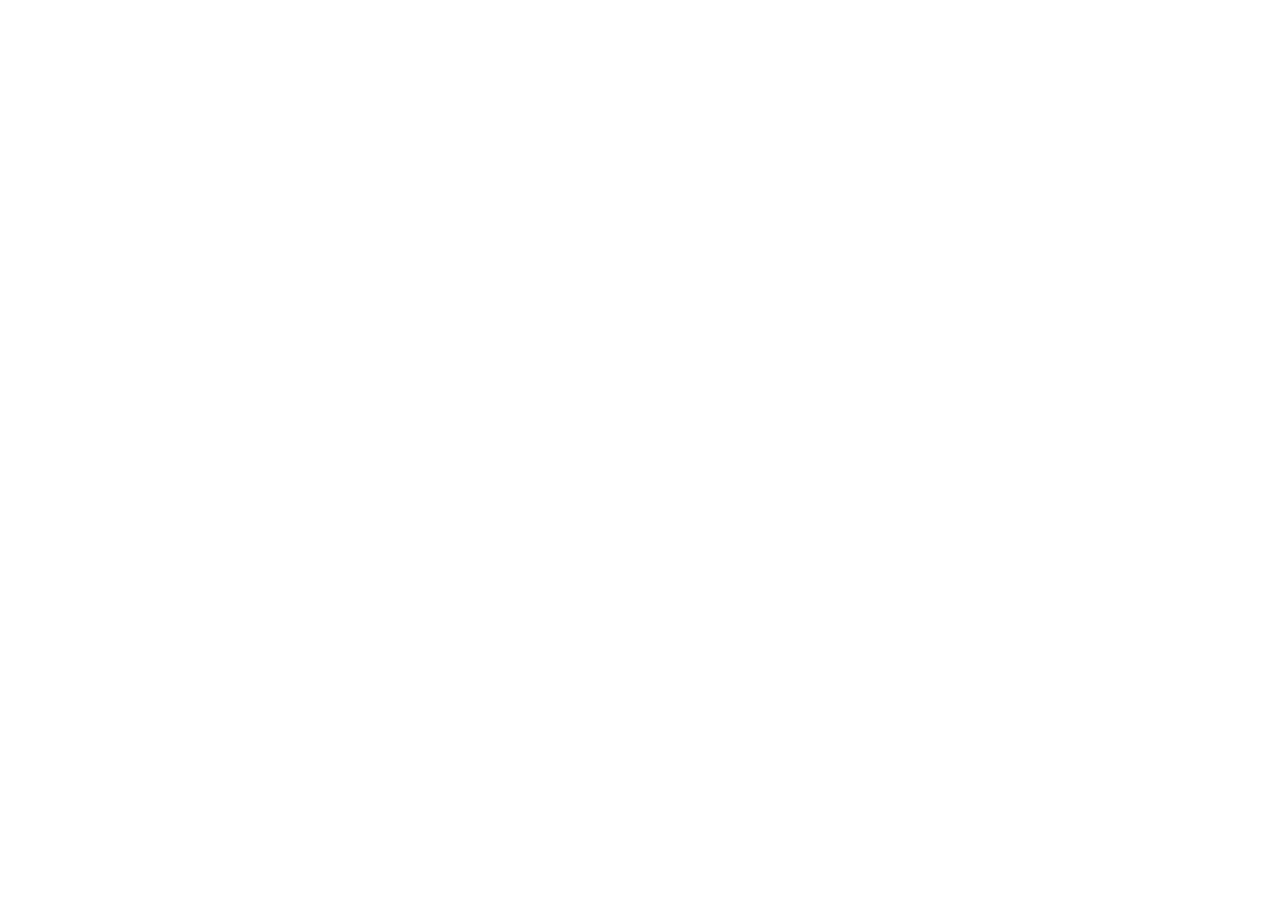
==== commit bec85d7d: "Redirect to UW homepage.univie.ac.at/edgar.weippl/" ====
--- a/index.html
+++ b/index.html
@@ -1,237 +1,9 @@
-<!DOCTYPE HTML>
-<!--
-	Editorial by HTML5 UP
-	html5up.net | @ajlkn
-	Free for personal and commercial use under the CCA 3.0 license (html5up.net/license)
--->
+<!DOCTYPE html>
 <html>
-	<head>
-		<title>Edgar Weippl, University of Vienna & SBA Research</title>
-		<meta charset="utf-8" />
-		<meta name="viewport" content="width=device-width, initial-scale=1, user-scalable=no" />
-		<link rel="stylesheet" href="assets/css/main.css" />
-	</head>
-	<body class="is-preload">
-
-		<!-- Wrapper -->
-			<div id="wrapper">
-
-				<!-- Main -->
-					<div id="main">
-						<div class="inner">
-
-							<!-- Header -->
-								<header id="header">
-									<a href="index.html" class="logo"><strong>Edgar Weippl</strong> </a>
-									<ul class="icons">
-										<li><a href="https://keybase.io/weippl" class="icon brands fa-keybase"><span class="label">Keybase</span></a></li>
-										<li><a href="https://twitter.com/weippl" class="icon brands fa-twitter"><span class="label">Twitter</span></a></li>
-										<li><a href="https://github.com/weippl" class="icon brands fa-github"><span class="label">GitHub</span></a></li>
-										<li><a href="https://www.facebook.com/edgar.weippl" class="icon brands fa-facebook-f"><span class="label">Facebook</span></a></li>
-									</ul>
-								</header>
-
-
-							<!-- Banner -->
-								<section id="banner">
-									<div class="content">
-										<header>
-											<h1>Edgar Weippl</h1>
-											<p>University of Vienna & SBA Research</p>
-										</header>
-									<p>	<a href="https://www.sqi.at/">SQI</a>:
-									The Christian Doppler Laboratory for Security and Quality
-									Improvment in the Production System Lifecycle <br />
-								    <a href="http://www.sba-research.org/team/management/dgar-weippl/">SBA Research</a>
-									and for recent talks and other activies see our <a href="http://www.sba-research.org/">news</a>.</p>									
-									</div>
-									<!-- <span class="image object">
-										<img src="images/pic10.jpg" alt="" />
-									</span> -->
-								</section>
-
-							<!-- Section -->
-								<section>
-									<header class="major">
-									<div id='Students'></div>
-										<h2>Students</h2>
-									</header>
-									<div class="features">
-										<article>
-											<span class="icon solid fa-school"></span>
-											<div class="content">
-												<h3>Classes @UniVie</h3>
-												List of classes in <a href="https://ufind.univie.ac.at/en/person.html?id=83163">ufind</a>
-											</div>
-										</article>
-										<article>
-											<span class="icon solid fa-child"></span>
-											<div class="content">
-												<h3>Bachelor Topics</h3>
-												<a href="bachelor.html">Information</a> for Bachelor Students</p>
-											</div>
-										</article>
-										<article>
-											<span class="icon solid fa-graduation-cap"></span>
-											<div class="content">
-												<h3>Master's Topics</h3>
-												<p><a href="masters.html">Information</a> for Master's Students</p>
-											</div>
-										</article>
-										<article>
-											<span class="icon solid fa-user-graduate"></span>
-											<div class="content">
-												<h3>Ph.D. Research</h3>
-												<a href="phd.html">Information</a> for Ph.D. Students</p>
-											</div>
-										</article>
-									</div>
-								</section>
-
-							<!-- Section -->
-								<section>
-								<div id='Publications'></div>
-									<header class="major">
-										<h2>Publications</h2>
-									</header>
-									<div class="posts">
-										<article>
-											<!-- <a href="#" class="image"><img src="images/pic01.jpg" alt="" /></a> -->
-											<h3>Selected Papers</h3>
-											<!-- <script src="https://bibbase.org/show?bib=https%3A%2F%2Fweippl.github.io%2Fcv_topPublications.bib&jsonp=1&theme=simple&nocache=1"></script> </p> -->
-								<p>
-									<a href="https://scholar.google.com/citations?user=YU1wAV0AAAAJ&hl=de&oi=ao">Google Scholar</a> profile <br>
-									<a href="https://dblp.uni-trier.de/pers/hd/w/Weippl:Edgar_R=">DBLP</a> profile <br>
-								</p>
-											</ul>
-										</article>
-									</div>
-								</section>
-
-								<!-- Section -->
-								<section>
-									<header class="major">
-									<div id='Projects'></div>
-										<h2>Projects</h2>
-									</header>
-									<div class="posts">
-										<article>
-								<p>Selected Current Projects</p>
-								<ul style="list-style-type:square;">
- 										<li><a href="https://www.sba-research.org/research/projects/fuona/">Future of Online Anonymity</a> (FWF)</li>
- 										<li><a href="https://www.sqi.at">Security and Quality Improvement in the Production System Lifecycle</a> (Christian Doppler Laboratory)</li>
-										<li><a href="https://weippl.github.io/DigitaleTransformationSSP/">Digitale Transformation: Safety, Security & Privacy</a> (Österreichischen Forschungsgemeinschaft)</li>
-										<li><a href="https://www.sba-research.org">SBA Research</a> (COMET)</li>
-								</ul>
-
-								<br><p>Selected Past Projects</p>
-								<ul style="list-style-type:square;">
- 										<li><a href="https://www.sba-research.org/research/projects/dcloud/">Decision Framework Model for Cloud Based System Migration</a> (<a href="https://pf.fwf.ac.at/en/research-in-practice/project-finder?search%5Bwhat%5D=dcloud&search%5Bpromotion_category_id%5D%5B%5D=&search%5Bcall%5D=&search%5Bproject_number%5D=&search%5Bdecision_board_ids%5D=&search%5Bproject_title%5D=&search%5Blead_firstname%5D=&search%5Blead_lastname%5D=&search%5Bresearch_place_kind%5D%5B%5D=&search%5Binstitute_name%5D=&search%5Bstart_date%5D=&search%5Bend_date%5D=&search%5Bgrant_years%5D%5B%5D=&search%5Bstatus_id%5D=&search%5Bscience_discipline_id%5D=&search%5Bper_page%5D=10">FWF</a>)</li>
- 										<li>Secure Development Lifecycle for Cyber-Physical Production Systems (FFG Innovationseminar)</li>
-										<li><a href="https://www.sba-research.org/research/projects/cyphysec/">Framework to Cyber-Physical System Security</a> (FFG Bridge Early-Phase)</li>
-								</ul>
-										</article>
-									</div>
-								</section>
-
-
-						</div>
-					</div>
-
-				<!-- Sidebar -->
-					<div id="sidebar">
-						<div class="inner">
-
-							<!-- Search
-								<section id="search" class="alt">
-									<form method="post" action="#">
-										<input type="text" name="query" id="query" placeholder="Search" />
-									</form>
-								</section>
-								 -->	
-
-							<!-- Menu -->
-								<nav id="menu">
-									<header class="major">
-										<h2>Menu</h2>
-									</header>
-									<ul>
-										<li><a href="index.html">Homepage</a></li>
-										<li>
-											<span class="opener">Students</span>
-											<ul>
-												<li><a href="#Students">Classes @UniVie</a></li>
-												<li><a href="bachelor.html">Bachelor Topics</a></li>
-												<li><a href="masters.html">Master's Topics</a></li>
-												<li><a href="phd.html">Ph.D. Research</a></li>
-											</ul>
-										</li>
-										<li><a href="#Publications">Publications</a></li>
-										<li><a href="#Projects">Research Projects</a></li>
-									</ul>
-								</nav>
-
-							<!-- Section -->
-							<!-- 	<section>
-									<header class="major">
-										<h2>Ante interdum</h2>
-									</header>	
-									<div class="mini-posts">
-										<article>
-											<a href="#" class="image"><img src="images/pic07.jpg" alt="" /></a>
-											<p>Aenean ornare velit lacus, ac varius enim lorem ullamcorper dolore aliquam.</p>
-										</article>
-										<article>
-											<a href="#" class="image"><img src="images/pic08.jpg" alt="" /></a>
-											<p>Aenean ornare velit lacus, ac varius enim lorem ullamcorper dolore aliquam.</p>
-										</article>
-										<article>
-											<a href="#" class="image"><img src="images/pic09.jpg" alt="" /></a>
-											<p>Aenean ornare velit lacus, ac varius enim lorem ullamcorper dolore aliquam.</p>
-										</article>
-									</div>
-									<ul class="actions">
-										<li><a href="#" class="button">More</a></li>
-									</ul>
-								</section>
-							-->
-
-							<!-- Section -->
-								<section>
-									<header class="major">
-										<h2>Get in touch / Office Hours</h2>
-									</header>
-									<p> Office hours. Please schedule an appointment with me by email prior to coming to my office hour.
-<br /> TILL Sep 2020: I have two offices <br /> (1) at Univie (Währingerstrasse 29), and <br /> (2) at SBA Research (Floragasse 7, 5th floor).</p>
-									<ul class="contact">
-										<li class="icon solid fa-home"><a href="https://ufind.univie.ac.at/de/person.html?id=83163">ufind</a> information </li>
-									</ul>
-								</section>
-
-							<!-- Footer -->
-								<footer id="footer">
-									<p class="copyright">  <a href="https://unsplash.com">Unsplash</a>. Design: <a href="https://html5up.net">HTML5 UP</a>.</p>
-									<p class="copyright">Imprint: Edgar's personal webpage, member of the
-									<a href="https://informatik.univie.ac.at/en/">Faculty of Computer Science,</a>
-									<a href="https://www.univie.ac.at/en/imprint/"> University of Vienna</a>
-									<a href="https://dsba.univie.ac.at/fileadmin/user_upload/p_dsba/datenschutzerklaerung_websites_V03_08102019_EN.pdf">Privacy Policy</a>
-										University of Vienna
-									<br>
-									
-					
-								</footer>
-
-						</div>
-					</div>
-
-			</div>
-
-		<!-- Scripts -->
-			<script src="assets/js/jquery.min.js"></script>
-			<script src="assets/js/browser.min.js"></script>
-			<script src="assets/js/breakpoints.min.js"></script>
-			<script src="assets/js/util.js"></script>
-			<script src="assets/js/main.js"></script>
-
-	</body>
-</html>+  <head>
+    <meta http-equiv="Refresh" content="0; url=//homepage.univie.ac.at/edgar.weippl/" />
+  </head>
+  <body>
+    <p>Please follow <a href="https://homepage.univie.ac.at/edgar.weippl/">https://homepage.univie.ac.at/edgar.weippl/</a>.</p>
+  </body>
+</html>
